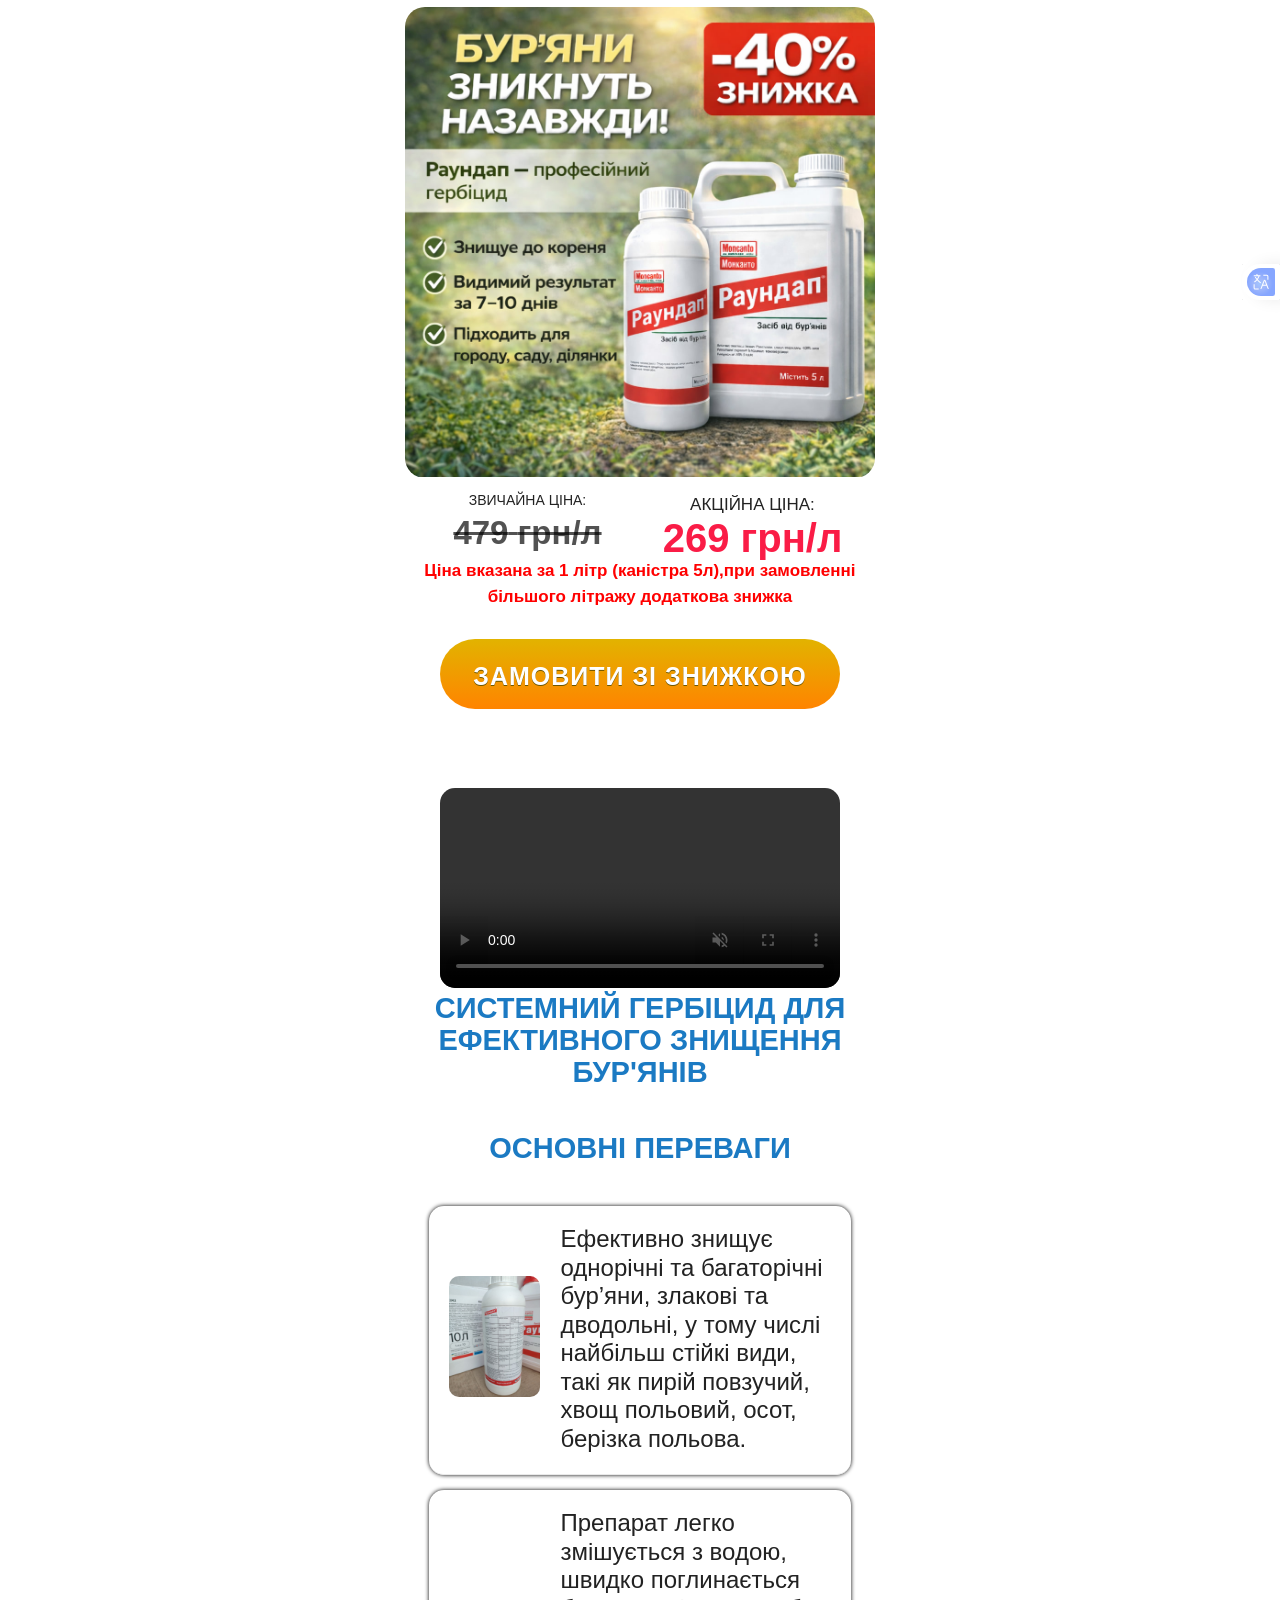
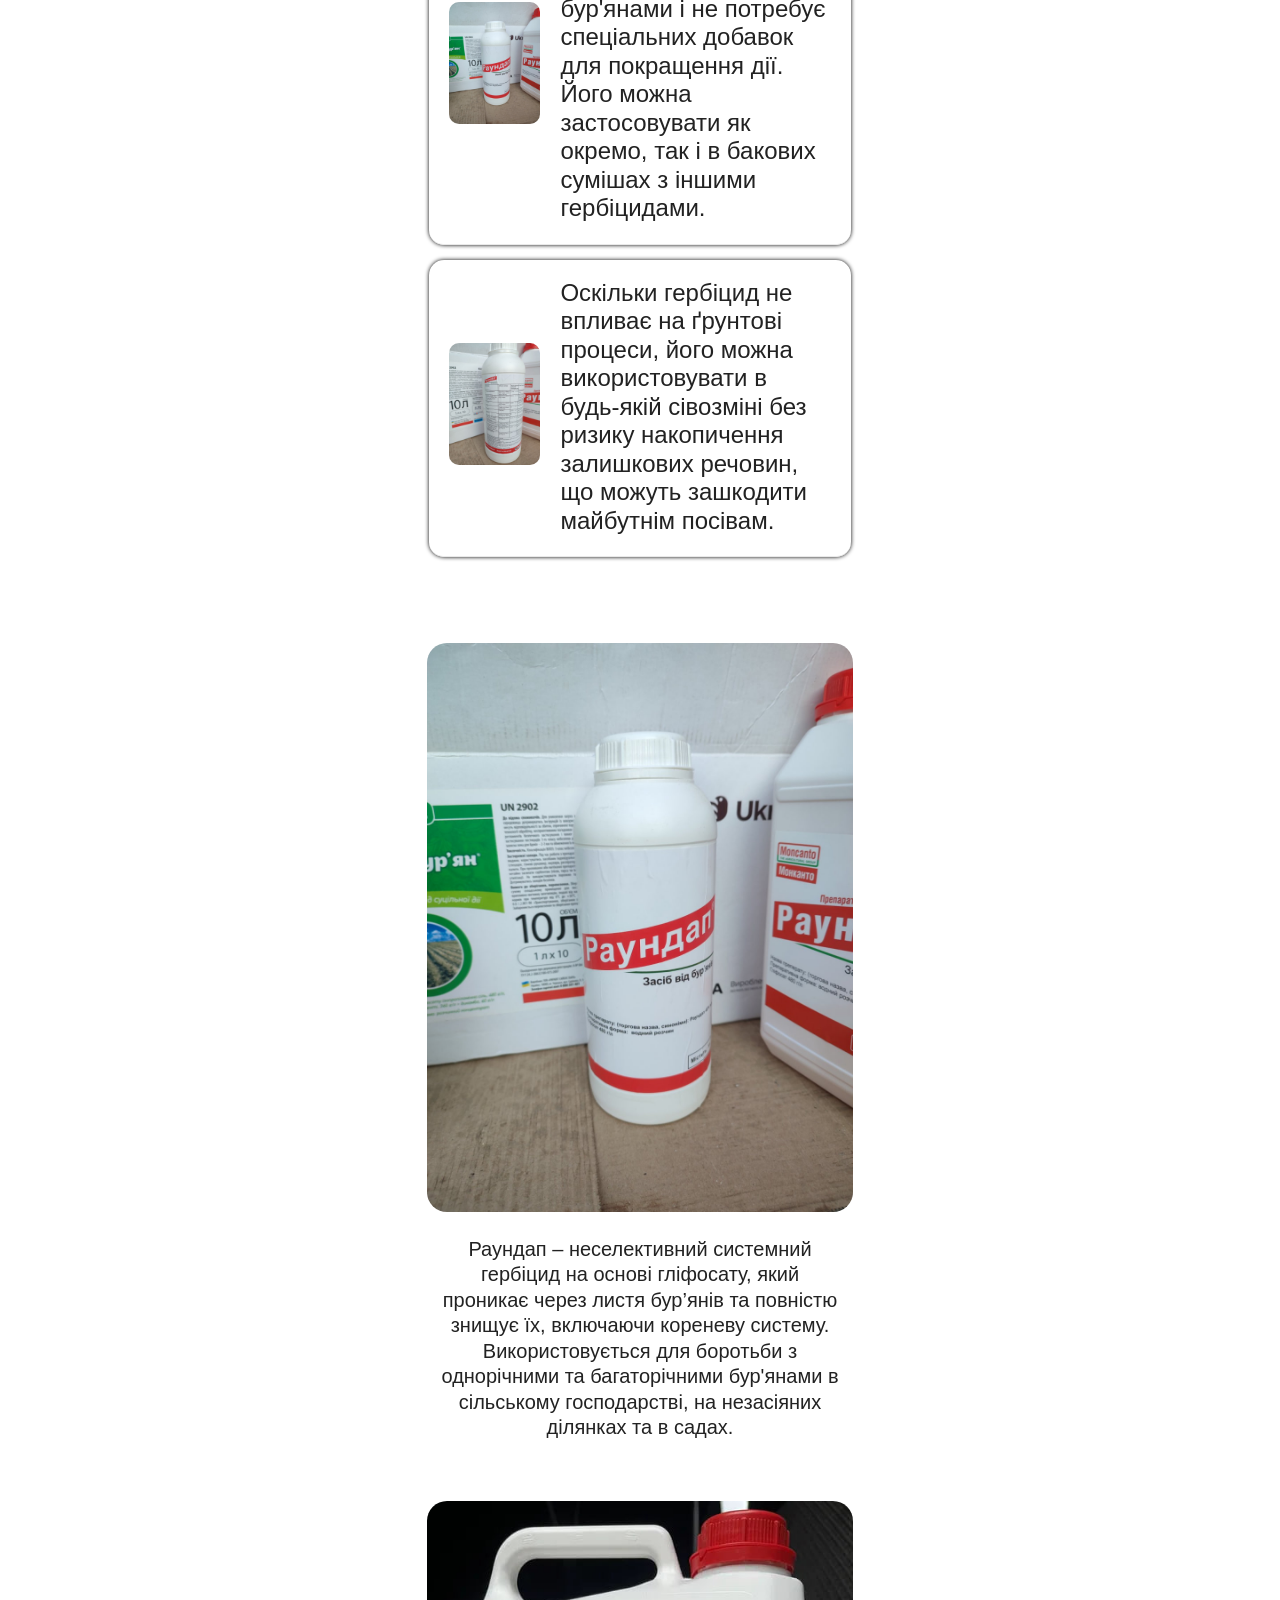
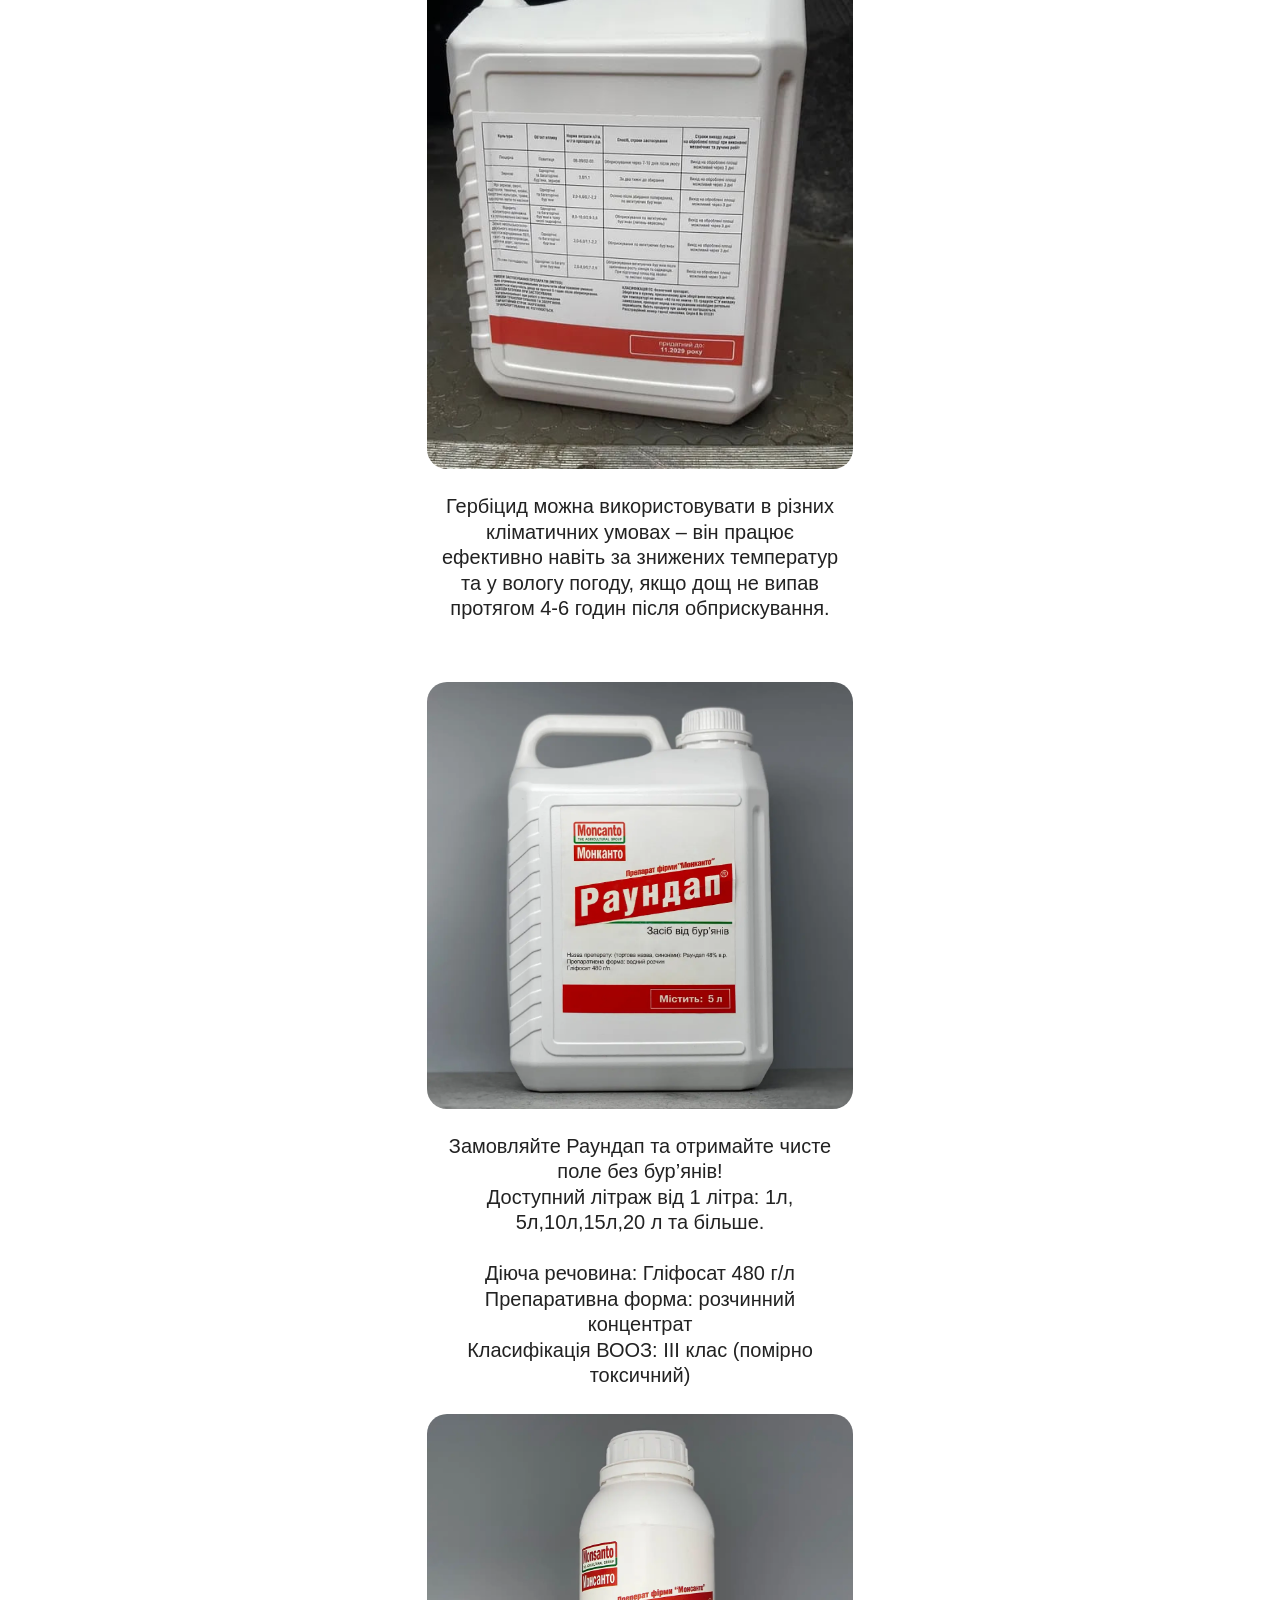
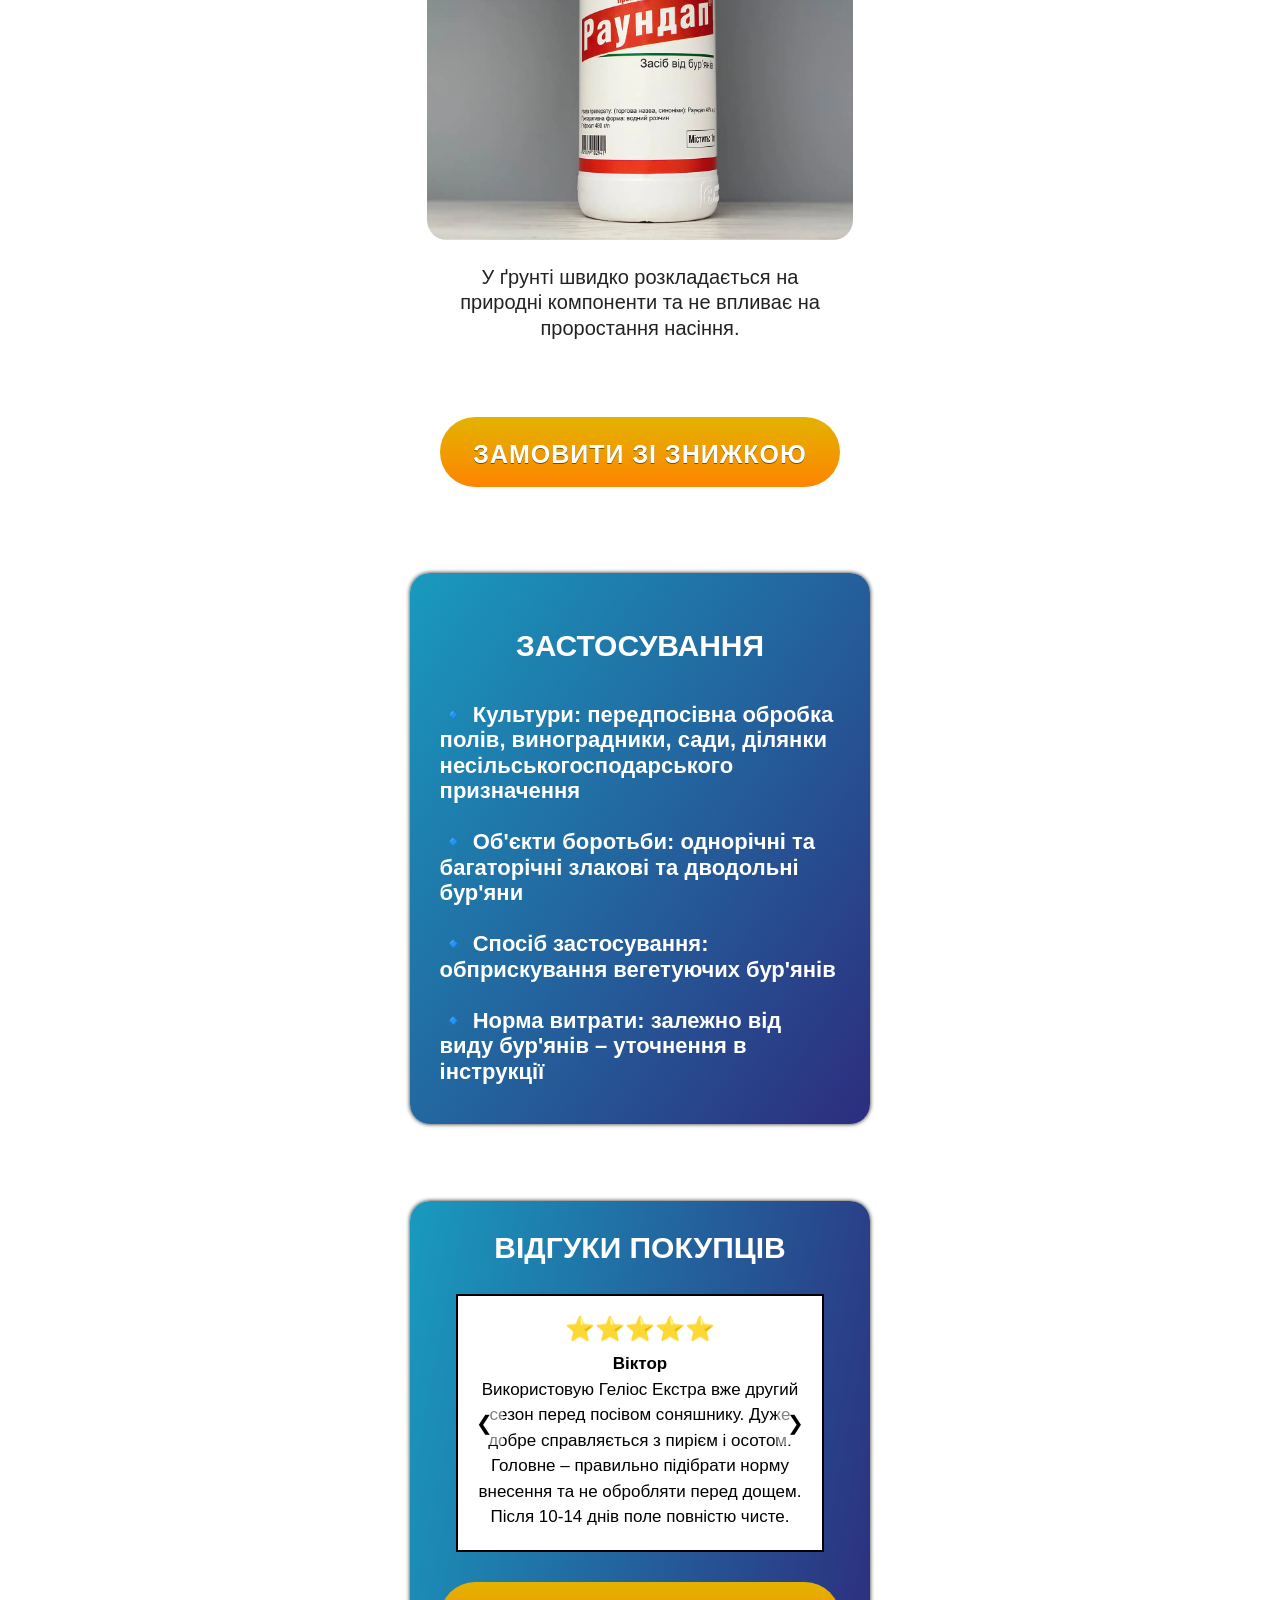
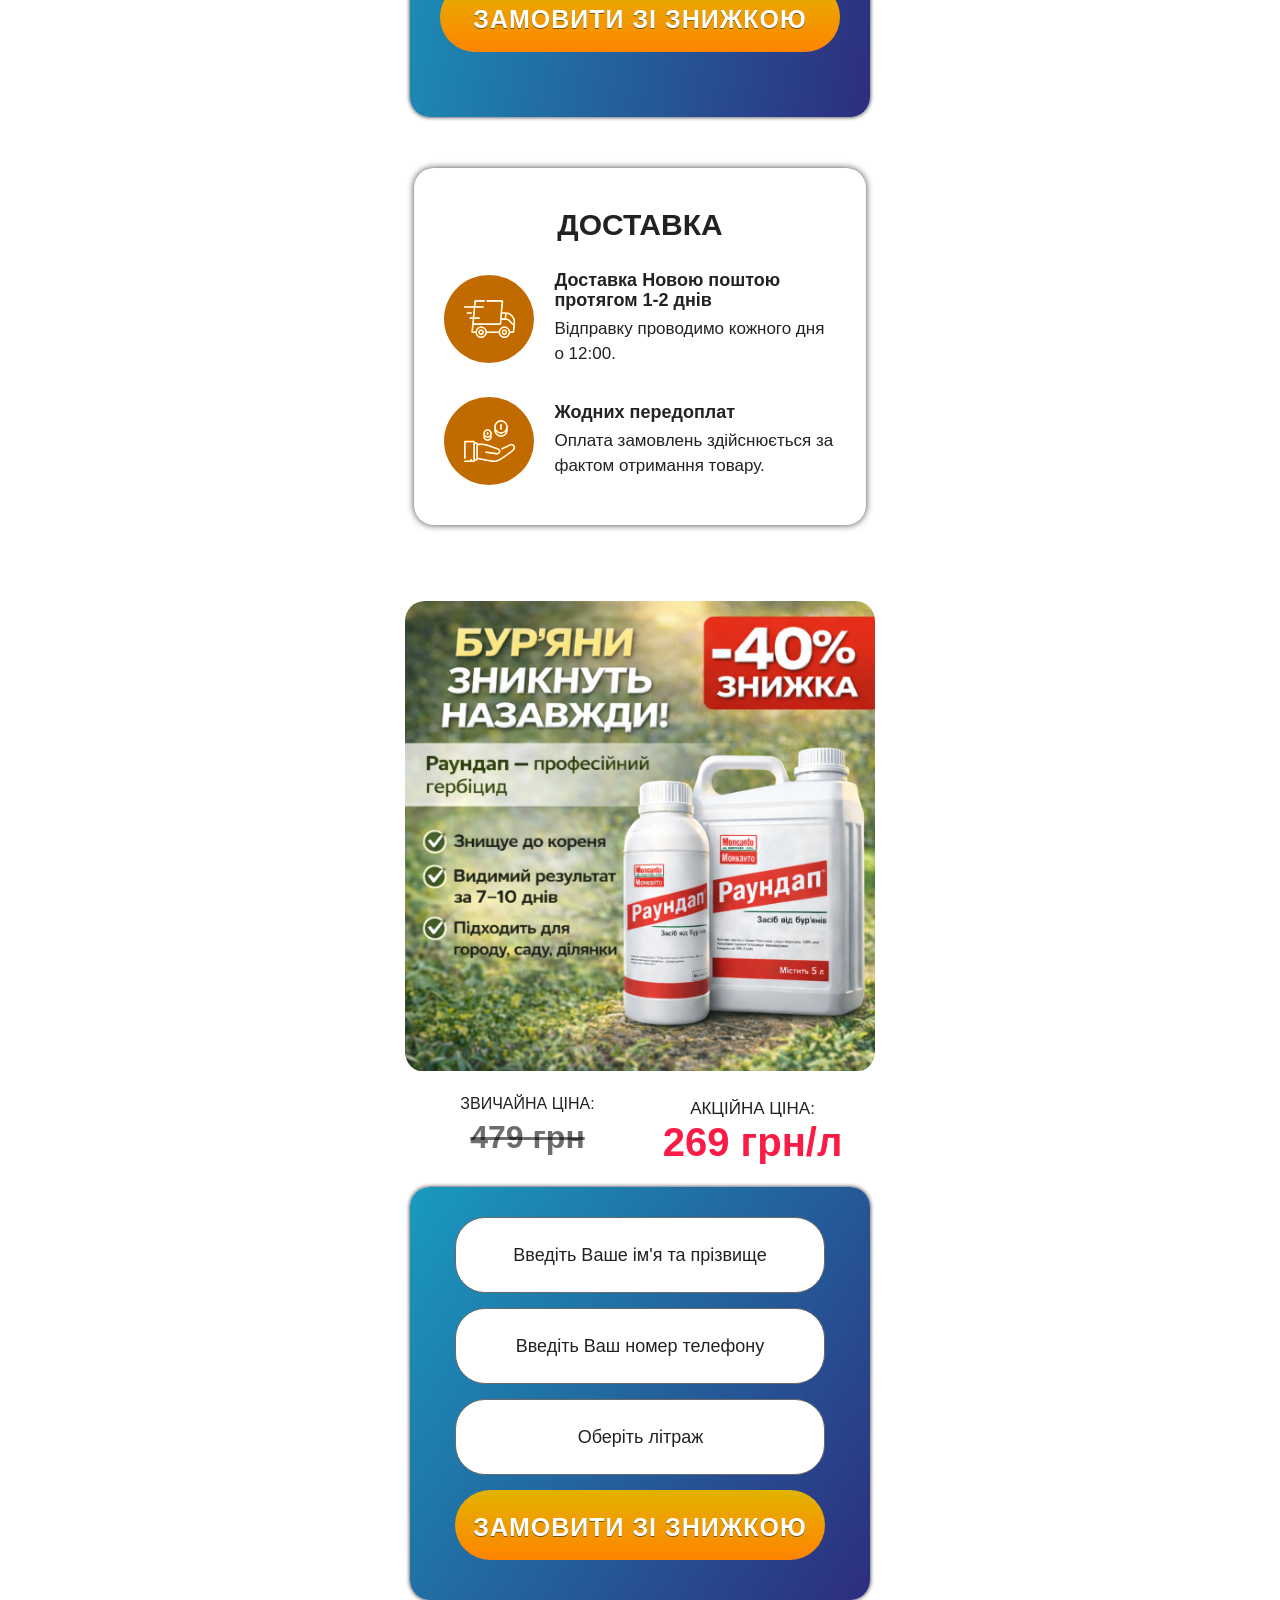
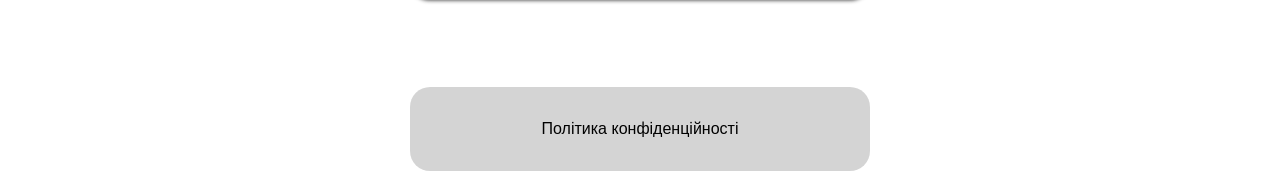
==== index.htm @ 84666e6d "Start" ====
﻿<!DOCTYPE html>
<!-- saved from url=(0028)http://ekstra.agrohome.site/ -->
<html lang="ua"><head><meta http-equiv="Content-Type" content="text/html; charset=UTF-8">
    
    <meta name="viewport" content="width=480px">
    <title>ГЕРБІЦИД</title>
    <meta name="description" content="">
    <meta name="keywords" content="">
    <link rel="stylesheet" href="raundap_files/reset.css">
    <link rel="stylesheet" href="raundap_files/Akrobat.css">
    <link rel="stylesheet" href="raundap_files/styles.css">
    <!-- <link href="css2?family=AvenirNextCyr:ital,wght@0,100;0,200;0,300;0,400;0,500;0,600;0,700;0,800;0,900;1,100;1,200;1,300;1,400;1,500;1,600;1,700;1,800;1,900&display=swap" rel="stylesheet"> -->
    <!-- <link href="css2-1?family=AvenirNextCyr:ital,wght@0,100;0,300;0,400;0,500;0,700;0,900;1,100;1,300;1,400;1,500;1,700;1,900&display=swap" rel="stylesheet"> -->
    <link href="./raundap_files/AvenirNextCyr.css" rel="stylesheet">
    <link rel="stylesheet" type="text/css" href="raundap_files/csProductsStyle.css">
    <link rel="stylesheet" href="raundap_files/ownCorusel.css">
    <link rel="stylesheet" href="raundap_files/owl.theme.default.min.css">
    <script type="text/javascript" async="" src="raundap_files/identify_31760074.js.%D0%B7%D0%B0%D0%B2%D0%B0%D0%BD%D1%82%D0%B0%D0%B6%D0%B5%D0%BD%D0%BD%D1%8F"></script><script type="text/javascript" async="" src="raundap_files/main.MWFhZTllNTFjOQ.js.%D0%B7%D0%B0%D0%B2%D0%B0%D0%BD%D1%82%D0%B0%D0%B6%D0%B5%D0%BD%D0%BD%D1%8F" data-id="D094NV3C77UDFM0G07DG"></script><script type="text/javascript" async="" src="raundap_files/events.js.%D0%B7%D0%B0%D0%B2%D0%B0%D0%BD%D1%82%D0%B0%D0%B6%D0%B5%D0%BD%D0%BD%D1%8F"></script><script src="raundap_files/1296013871684859" async=""></script><script async="" src="raundap_files/fbevents.js.%D0%B7%D0%B0%D0%B2%D0%B0%D0%BD%D1%82%D0%B0%D0%B6%D0%B5%D0%BD%D0%BD%D1%8F"></script><script src="raundap_files/976472984411327" async=""></script><script async="" src="raundap_files/fbevents%281%29.js.%D0%B7%D0%B0%D0%B2%D0%B0%D0%BD%D1%82%D0%B0%D0%B6%D0%B5%D0%BD%D0%BD%D1%8F"></script><script src="raundap_files/1124064732458078" async=""></script><script async="" src="raundap_files/fbevents%281%29.%D0%B7%D0%B0%D0%B2%D0%B0%D0%BD%D1%82%D0%B0%D0%B6%D0%B5%D0%BD%D0%BD%D1%8F"></script><script src="raundap_files/1124064732458078(1)" async=""></script><script async="" src="raundap_files/fbevents.js.%D0%91%D0%B5%D0%B7%20%D0%BD%D0%B0%D0%B7%D0%B2%D0%B0%D0%BD%D0%B8%D1%8F"></script><script src="raundap_files/1149586096282189" async=""></script>
    <script async="" src="raundap_files/fbevents%281%29.js.%D0%91%D0%B5%D0%B7%20%D0%BD%D0%B0%D0%B7%D0%B2%D0%B0%D0%BD%D0%B8%D1%8F"></script>
   
   <!-- Meta Pixel Code -->
<script>
!function(f,b,e,v,n,t,s)
{if(f.fbq)return;n=f.fbq=function(){n.callMethod?
n.callMethod.apply(n,arguments):n.queue.push(arguments)};
if(!f._fbq)f._fbq=n;n.push=n;n.loaded=!0;n.version='2.0';
n.queue=[];t=b.createElement(e);t.async=!0;
t.src=v;s=b.getElementsByTagName(e)[0];
s.parentNode.insertBefore(t,s)}(window, document,'script',
'https://connect.facebook.net/en_US/fbevents.js');
fbq('init', '1296013871684859');
fbq('track', 'PageView');
</script>
<noscript><img height="1" width="1" style="display:none" src="tr?id=1296013871684859&ev=PageView&noscript=1"></noscript>
<!-- End Meta Pixel Code -->



  <script id="anydoc-subtitle-inject" src="chrome-extension://pajdgpfjcgcdfkccnbinpalbihedpkfm/public/subtitle/script/inject.js"></script><script src="raundap_files/code" type="text/javascript" defer="" async=""></script></head>
  <body>
    <!-- <script type="application/ld+json" id="mySchema">{"@context":"https://schema.org/","@type":"Offer","sku":1989,"name":"Солнцезащитная складная шторка на лобовое стекло","category":"Товары для Авто","availability":"https://schema.org/InStock","price":399,"priceCurrency":"UAH"}</script> -->
    <div class="main_wrapper">
      <!-- <header class="active"><a class="logo" href="index.htm#home"><img src="site/solarshtorkalobglass5_ua/images/logo.svg" alt=""></a><svg class="nav-button" id="hamburger" fill="none" viewbox="0 0 52 23"><path stroke="#fff" stroke-linecap="round" stroke-width="3" d="M2 1.5h48M2 21.5h48M2 11.5h48"></path></svg></header>  -->
      <div id="home" class="offer_section offer_section-top">
        <!--  <h1 class="main_title"> 
                Сонцезахисна складна шторка </h1>
        -->
        <div class="box">
          <div class="price_block clearfix">
            <div class="price_item old">
              <div class="text">Звичайна ціна:</div>
              <div class="value">
                <span class="price_land_s2">479</span>
                <span class="price_land_curr">грн/л</span>
              </div>
            </div>
            <div class="price_item new">
              <div class="text" style="    font-size: 17px;     margin-top: 5px;">Акційна ціна:</div>
              <div class="value">
                <span class="price_land_s1">269</span>
                <span class="price_land_curr">грн/л</span>
              </div>
            </div>
            <p style="color: red; font-weight: bold; text-align: center;">Ціна вказана за 1 літр (каністра 5л),при замовленні більшого літражу додаткова знижка</p>
              
          </div>
          <a href="#order_form" class="button-m">замовити зі знижкою</a>
        </div>
       
      </div>
      <section id="description" class="sect10">
          
          

          
           <div>
        <video playsinline="" autoplay="" muted="" id="vidos" class="vidos" width="90%" controls="">
          <source src="raundap_files/q2.MP4" type="video/mp4">
      </video>
      </div><br>
        <h2 class="title"> <span>Системний гербіцид для ефективного знищення бур'янів</span>
        </h2>
      </section>
     
     
      
      <section id="description" class="sect4">
        <h2 class="title">  <span>основні переваги</span>
        </h2>
      </section>
      <section id="peculiarities" class="sect4">
        <div class="block">
          <div class="block-image">
            <img src="raundap_files/rad1.jpg">
          </div>
          <div class="block-text">
            <p>
              <b>Ефективно знищує однорічні та багаторічні бур’яни, злакові та дводольні, у тому числі найбільш стійкі види, такі як пирій повзучий, хвощ польовий, осот, берізка польова.
            </b>
            </p>
          </div>
        </div>
        <div class="block">
          <div class="block-image">
            <img src="raundap_files/rad3.jpg">
          </div>
          <div class="block-text">
            <p>
              <b>Препарат легко змішується з водою, швидко поглинається бур'янами і не потребує спеціальних добавок для покращення дії. Його можна застосовувати як окремо, так і в бакових сумішах з іншими гербіцидами.
            </b>
            </p>
          </div>
        </div>
        <div class="block">
          <div class="block-image">
            <img src="raundap_files/rad2.jpg">
          </div>
          <div class="block-text">
            <p>
              <b>Оскільки гербіцид не впливає на ґрунтові процеси, його можна використовувати в будь-якій сівозміні без ризику накопичення залишкових речовин, що можуть зашкодити майбутнім посівам.</b>
            </p>
          </div>
        </div>
        <!--  <div class="block"><div class="block-image"><img src="site/solarshtorkalobglass5_ua/images/4.jpg"></div><div class="block-text"><p><b>Захищає внутрішній простір від настирів поглядів</b></p></div></div> -->
        <!-- <div class="block"><div class="block-image"><img src="site/solarshtorkalobglass5_ua/images/5.jpg"></div><div class="block-text"><p><b>Велика розмірна лінійка для вікон і дверей різної конструкції</b></p></div></div> -->
      </section>
      <br>
      <br>
      <section id="description" class="sect4">
        <!--  <h2 class="title">
                ЗБЕРЕЖИ КОМФОРТ ТА<span> ОСОБИСТИЙ ПРОСТІР</span></h2> -->
        <img src="raundap_files/rad3.jpg" alt="">
        <p>Раундап – неселективний системний гербіцид на основі гліфосату, який проникає через листя бур’янів та повністю знищує їх, включаючи кореневу систему. Використовується для боротьби з однорічними та багаторічними бур'янами в сільському господарстві, на незасіяних ділянках та в садах.</p>
        <br>
        <img src="raundap_files/rad4.jpg" alt="">
        <p>Гербіцид можна використовувати в різних кліматичних умовах – він працює ефективно навіть за знижених температур та у вологу погоду, якщо дощ не випав протягом 4-6 годин після обприскування.</p>
        <br>
        <img src="raundap_files/ra1.webp" alt="">
        <p>Замовляйте Раундап та отримайте чисте поле без бур’янів! <br>
        Доступний літраж від 1 літра: 1л, 5л,10л,15л,20 л та більше.<br><br>
        Діюча речовина: Гліфосат 480 г/л<br>
Препаративна форма: розчинний концентрат<br>
Класифікація ВООЗ: III клас (помірно токсичний)
        </p>
          <img src="raundap_files/rad1.webp" alt="">
           <p>У ґрунті швидко розкладається на природні компоненти та не впливає на проростання насіння.
        </p>
        <br>
        
        <a href="#order_form" class="button-m">замовити зі знижкою</a>
      
      </section>
      <br>
      <br>
      <br>
      <section id="characteristic" class="sect7">
        <br>
        <h2 class="title">Застосування</h2>
        
        <div class="counst">
          <table>
            <tbody>
              <tr>
                <td><p><b>🔹 Культури: передпосівна обробка полів, виноградники, сади, ділянки несільськогосподарського призначення<br><br>
                  🔹 Об'єкти боротьби: однорічні та багаторічні злакові та дводольні бур'яни<br><br>
                  🔹 Спосіб застосування: обприскування вегетуючих бур'янів<br><br>
                  🔹 Норма витрати: залежно від виду бур'янів – уточнення в інструкції</b></p></td>
                
              </tr>
            
             
            </tbody>
          </table>
        </div>
      </section>
      <br>
      <br>
      <br>
      <section id="feedback" class="sect8 color_theme">
      
        <h2 class="title">Відгуки покупців</h2>
        <div class="reviews_stats_block">
          <div class="line"></div>
        </div>
        <!-- <div class="google-reviews">
				<div class="g-left">
					<img src="img/logo-g.png">
					<div class="google-info">
						4.6 <img style="width: 100px;margin-top: -4px;" src="img/stars-half.png"> <span>252 відгуків</span>
					</div>
				</div>
				<a href="https://www.google.com/maps/place/MEDICA%2B/@50.4895993,30.4902228,17z/data=!4m18!1m9!3m8!1s0x40d4cd82896cb117:0xd239e33290572497!2sMEDICA%2B!8m2!3d50.4895993!4d30.4927977!9m1!1b1!16s%2Fg%2F11h4tnkg33!3m7!1s0x40d4cd82896cb117:0xd239e33290572497!8m2!3d50.4895993!4d30.4927977!9m1!1b1!16s%2Fg%2F11h4tnkg33"
					target="_blank" class="google-link">Дивитись усі</a>

  <section id="order5" class="reviews_section">
            <h2 class="title"><span>ВІДГУКИ</span>НАШИХ ПОКУПЦІВ:</h2>
           
         
			</div> -->
      <style>
        .slider {
            width: 80%;
            margin: auto;
            overflow: hidden;
            position: relative;
        }
    
        .slides {
            display: flex;
            transition: all 0.5s ease;
        }
    
        .slide {
            width: 100%;
            position: relative; /* Додано позицію для вирівнювання кнопок */
        }
    
        .testimonial {
            display: none;
            text-align: center;
            border: 2px solid black; /* Додана обводка */
            padding: 20px; /* Доданий відступ */
            color: black; /* Колір тексту відгуку */
            background-color: white; /* Доданий білий фон */
        }
    
        .testimonial.active {
            display: block;
        }
    
        .rating {
            color: gold;
        }
    
        /* Додано стилі для імені та прізвища */
        .testimonial p:first-child {
            font-weight: bold;
            font-size: 24px; /* Змінено розмір шрифту */
            margin-bottom: 10px; /* Доданий відступ */
        }
    
        /* Додано стилі для кнопок перемикання вперед/назад */
        .prev, .next {
            position: absolute;
            top: 50%; /* Центруємо по вертикалі */
            transform: translateY(-50%); /* Вирівнюємо по центру */
            background-color: rgba(255, 255, 255, 0.5); /* Прозорий білий колір */
            border: none;
            color: black;
            font-size: 20px;
            padding: 10px;
            cursor: pointer;
        }
    
        .prev {
            left: 10px; /* Відступ зліва */
        }
    
        .next {
            right: 10px; /* Відступ справа */
        }
    </style>
        
      
        
        <div class="slider">
            <div class="slides">
                <div class="slide" style="display: block;">
                    <div class="testimonial active">
                        <p class="rating">⭐⭐⭐⭐⭐</p>
                        <p><strong>Віктор</strong></p>
                        <p>Використовую Геліос Екстра вже другий сезон перед посівом соняшнику. Дуже добре справляється з пирієм і осотом. Головне – правильно підібрати норму внесення та не обробляти перед дощем. Після 10-14 днів поле повністю чисте. </p>
                    </div>
                </div>
                <div class="slide" style="display: none;">
                    <div class="testimonial">
                        <p class="rating">⭐⭐⭐⭐⭐</p>
                        <p><strong>Оксана</strong></p>
                        <p>Препарат працює чудово, головне дотримуватися норм внесення. Використовуємо для передпосівної підготовки та боротьби з багаторічними бур'янами на неугіддях.</p>
                    </div>
                </div>
                <div class="slide" style="display: none;">
                  <div class="testimonial">
                      <p class="rating">⭐⭐⭐⭐⭐</p>
                      <p><strong>Андрій</strong></p>
                      <p>Користувався Раундапом для знищення бур’янів на дачі. Думав, що результат буде миттєвий, але дія проявилася через 5-7 днів. Бур’яни почали жовтіти, а через 2 тижні повністю зникли. Загалом задоволений, але потрібно трохи терпіння.</p>
                  </div>
              </div>
              <div class="slide" style="display: none;">
                <div class="testimonial">
                    <p class="rating">⭐⭐⭐⭐⭐</p>
                    <p><strong>Микола</strong></p>
                    <p>Гербіцид та продавця рекомендую!</p>
                </div>
            </div>
                
            </div>
            <button class="prev" onclick="prevSlide()">❮</button>
            <button class="next" onclick="nextSlide()">❯</button>
        </div>



        
        
      
        <script>
            let slideIndex = 0;
            showSlides();
        
            function showSlides() {
                const slides = document.querySelectorAll('.slide');
                const testimonials = document.querySelectorAll('.testimonial');
        
                for (let i = 0; i < slides.length; i++) {
                    slides[i].style.display = 'none';
                    testimonials[i].classList.remove('active');
                }
        
                if (slideIndex >= slides.length) {
                    slideIndex = 0;
                } else if (slideIndex < 0) {
                    slideIndex = slides.length - 1;
                }
        
                slides[slideIndex].style.display = 'block';
                testimonials[slideIndex].classList.add('active');
            }
        
            function prevSlide() {
                slideIndex--;
                showSlides();
            }
        
            function nextSlide() {
                slideIndex++;
                showSlides();
            }
        </script>


        <a href="#order_form" class="button-m">замовити зі знижкою</a>
        <br>
      </section>
      <br>
      <br>
      <section class="sect9">
        <h2 class="title">Доставка  </h2>
        <ul class="benef1 order_list">
          <li>
            <div class="img">
              <img src="raundap_files/order1.png" alt="">
            </div>
            <div class="text">
              <span>Доставка Новою поштою протягом 1-2 днів 
            </span>
              <p> Відправку проводимо кожного дня о 12:00.</p>
            </div>
          </li>
          <li>
            <div class="img">
              <img src="raundap_files/order2.png" alt="">
            </div>
            <div class="text">
              <span>Жодних передоплат</span>
              <p>Оплата замовлень здійснюється за фактом отримання товару.</p>
            </div>
          </li>
         
        </ul>
      </section>
      <br>
      <br>
      <br>
      <section class="offer_section bottom">
        <!-- <h1 class="main_title">
                Сонцезахисна складна шторка
            </h1> -->
        <div class="box">
        </div>
        <div class="price_block1 clearfix">
          <div class="price_item old">
            <div class="text">Звичайна ціна:</div>
            <div class="value">
              <span class="price_land_s2">479</span>
              <span class="price_land_curr">грн</span>
            </div>
          </div>
          <div class="price_item new">
            <div class="text" style="    font-size: 17px;     margin-top: 5px;">Акційна ціна:</div>
            <div class="value">
              <span class="price_land_s1">269</span>
              <span class="price_land_curr">грн/л</span>
            </div>
          </div>
        </div>
        <div class="bottom color_theme">
          <!-- <h4>Залишіть заявку</h4> -->
          <p></p>
          
      
          
          
          
      <form id="order_form" method="POST" action="javascript:void(0);" class="main-order-form m1-form">

  <input type="hidden" name="task" value="process">
  <input type="hidden" name="country" value="ua">

  <input class="field" type="text" name="name" placeholder="Введіть Ваше ім'я та прізвище" required>

  <input class="field" type="tel" name="phone" placeholder="Введіть Ваш номер телефону" required>

  <select name="size" required class="field">
    <option value="" disabled selected>Оберіть літраж</option>
    <option value="1 літр - 399 грн">1 літр - 399 грн</option>
    <option value="5 літрів - 1345 грн (269 грн/л)">5 літрів - 1345 грн (269 грн/л)</option>
    <option value="10 літрів - 2499 грн (249,90 грн/л)">10 літрів - 2499 грн (249,90 грн/л)</option>
    <option value="15 літрів - 3699 грн (246,60 грн/л)">15 літрів - 3699 грн (246,60 грн/л)</option>
    <option value="20 літрів - 4699 грн (234,95 грн/л)">20 літрів - 4699 грн (234,95 грн/л)</option>
    <option value="Інша вага">Інша вага</option>
  </select>

  <!-- ВАЖЛИВО: клас кнопки як у тебе був -->
  <button type="submit" class="button-m">Замовити зі знижкою</button>

</form>




<script>
document.addEventListener('DOMContentLoaded', function () {
  const form = document.getElementById('order_form');

  const token = '6897804929:AAE7BfzBRNefcjG5gpyx7KbLTmqf-13MwTY';
  const chatId = '-4251179444'; // ⚠️ якщо група — часто треба -100...

  form.addEventListener('submit', function(e){
    e.preventDefault();

    const name = (form.querySelector('input[name="name"]').value || '').trim();
    const phone = (form.querySelector('input[name="phone"]').value || '').trim();
    const size = (form.querySelector('select[name="size"]').value || '').trim();

    if(!name || !phone || !size){
      alert('Заповніть імʼя, телефон і оберіть літраж');
      return;
    }

    const message =
      "🛒 НОВЕ ЗАМОВЛЕННЯ (Раундап)\n\n" +
      "👤 Ім'я: " + name + "\n" +
      "📞 Телефон: " + phone + "\n" +
      "📦 Літраж: " + size;

    fetch(`https://api.telegram.org/bot${token}/sendMessage`, {
      method: 'POST',
      headers: {'Content-Type': 'application/json'},
      body: JSON.stringify({ chat_id: chatId, text: message })
    })
    .then(r => r.json())
    .then(data => {
      if(data.ok){
        window.location.href = "raundap_files/thank_you_page.html";
      } else {
        console.error(data);
        alert('Помилка Telegram: перевір chat_id/права бота');
      }
    })
    .catch(err => {
      console.error(err);
      alert('Помилка мережі/відправки');
    });
  });
});
</script>
          
          
          
          
        </div>
      </section>
      <br>
      <br>
      <br>
      <footer class="footer_section">
        <div style="font-size:13px;text-align: center;">
          <a style="color:inherit;" href="https://ups-16000.smart-tech.com.ua/politica.html">Політика конфіденційності</a>
          <p></p>
        </div>
      </footer>
    </div>
    <link type="text/css" rel="stylesheet" href="raundap_files/roboto.css">
    <!-- <script defer="" src="site/solarshtorkalobglass5_ua/js/jquery.js"></script> -->
    <script defer="" src="raundap_files/previewYouTube.js.%D0%91%D0%B5%D0%B7%20%D0%BD%D0%B0%D0%B7%D0%B2%D0%B0%D0%BD%D0%B8%D1%8F"></script>
    <!-- <script defer="" src="site/solarshtorkalobglass5_ua/js/main.js"></script> -->
    <script src="raundap_files/jquery.min.js.%D0%91%D0%B5%D0%B7%20%D0%BD%D0%B0%D0%B7%D0%B2%D0%B0%D0%BD%D0%B8%D1%8F"></script>
    <script src="raundap_files/jquery%281%29.min.js.%D0%91%D0%B5%D0%B7%20%D0%BD%D0%B0%D0%B7%D0%B2%D0%B0%D0%BD%D0%B8%D1%8F"></script>
    <script src="raundap_files/owl.carousel.min.js.%D0%91%D0%B5%D0%B7%20%D0%BD%D0%B0%D0%B7%D0%B2%D0%B0%D0%BD%D0%B8%D1%8F"></script>
    <script src="raundap_files/coruselSc.js.%D0%91%D0%B5%D0%B7%20%D0%BD%D0%B0%D0%B7%D0%B2%D0%B0%D0%BD%D0%B8%D1%8F"></script>
    <script src="raundap_files/jquery.inputmask.min.js.%D0%91%D0%B5%D0%B7%20%D0%BD%D0%B0%D0%B7%D0%B2%D0%B0%D0%BD%D0%B8%D1%8F"></script>
    
  
<script src="raundap_files/script.js.%D0%B7%D0%B0%D0%B2%D0%B0%D0%BD%D1%82%D0%B0%D0%B6%D0%B5%D0%BD%D0%BD%D1%8F"></script><!-- Code injected by live-server -->
<script>
	// <![CDATA[  <-- For SVG support
	if ('WebSocket' in window) {
		(function () {
			function refreshCSS() {
				var sheets = [].slice.call(document.getElementsByTagName("link"));
				var head = document.getElementsByTagName("head")[0];
				for (var i = 0; i < sheets.length; ++i) {
					var elem = sheets[i];
					var parent = elem.parentElement || head;
					parent.removeChild(elem);
					var rel = elem.rel;
					if (elem.href && typeof rel != "string" || rel.length == 0 || rel.toLowerCase() == "stylesheet") {
						var url = elem.href.replace(/(&|\?)_cacheOverride=\d+/, '');
						elem.href = url + (url.indexOf('?') >= 0 ? '&' : '?') + '_cacheOverride=' + (new Date().valueOf());
					}
					parent.appendChild(elem);
				}
			}
			var protocol = window.location.protocol === 'http:' ? 'ws://' : 'wss://';
			var address = protocol + window.location.host + window.location.pathname + '/ws';
			var socket = new WebSocket(address);
			socket.onmessage = function (msg) {
				if (msg.data == 'reload') window.location.reload();
				else if (msg.data == 'refreshcss') refreshCSS();
			};
			if (sessionStorage && !sessionStorage.getItem('IsThisFirstTime_Log_From_LiveServer')) {
				console.log('Live reload enabled.');
				sessionStorage.setItem('IsThisFirstTime_Log_From_LiveServer', true);
			}
		})();
	}
	else {
		console.error('Upgrade your browser. This Browser is NOT supported WebSocket for Live-Reloading.');
	}
	// ]]>
</script>
<script id="5zaXRlLw==" src="raundap_files/ga"></script></body><wps-translate-entry><template shadowrootmode="open"><style>*,*:before,*:after{box-sizing:border-box;padding:0;margin:0}html,body,.root{width:100%;height:100%}button,input,select,textarea{font-family:inherit}::-webkit-scrollbar{width:8px}::-webkit-scrollbar-thumb{background-color:#afafaf;border-radius:12px}.common-input{border-radius:48px;background-color:#f7f7f7;border:1px solid rgb(224,224,224);box-shadow:none}.common-input:hover{border-color:#a7a7a7;background-color:#f7f7f7}.common-input.active,.common-input:focus{background-color:#eff3ff;border-color:#2962ff}.common-tips{position:absolute;z-index:2147483647;-webkit-user-select:none;user-select:none;color:#fff;font-size:12px;line-height:16px;border-radius:8px;font-weight:400;padding:8px 12px;background-color:#000;border:1px solid rgb(54,54,54);box-shadow:0 12px 32px #00000014}.common-button-gradient{height:36px;padding:0 16px;font-size:14px;color:#fff;cursor:pointer;border-radius:12px;display:flex;align-items:center;justify-content:center;overflow:hidden;text-overflow:ellipsis;white-space:nowrap;background:radial-gradient(75.94% 100% at 52.67% 100%,#77dbff,#4476ff);border:none;transition:all .3s ease}.common-button-gradient:hover,.common-button-gradient:active,.common-button-gradient.active{color:#fff;border:none}.common-button-gradient:hover{background:radial-gradient(75.94% 100% at 52.67% 100%,#77dbff,#628cff)}.common-button-gradient:active,.common-button-gradient.active{background:radial-gradient(75.94% 100% at 52.67% 100%,#24c4ff,#2a63ff)}.common-button-gradient[disabled],.common-button-gradient.disabled{opacity:.4}.common-button-gradient:focus-visible{outline:none}.skeleton-item{border-radius:4px;animation:skeleton-loading 1.5s infinite}[dir=ltr] .skeleton-item{background:linear-gradient(90deg,#f0f0f0 25%,#e0e0e0,#f0f0f0 75%)}[dir=rtl] .skeleton-item{background:linear-gradient(-90deg,#f0f0f0 25%,#e0e0e0,#f0f0f0 75%)}[dir] .skeleton-item{background-size:200% 100%}.flex-jc-sb{display:flex;align-items:center;justify-content:space-between}@keyframes skeleton-loading{to{background-position:-200% 0}}@keyframes rotate{to{transform:rotate(360deg)}}.fade-in-enter-active{transition:opacity .3s ease}.fade-in-enter-from{opacity:0}.slow-fade-in-enter-active{transition:opacity 1s ease}.slow-fade-in-enter-from{opacity:0}[dir=rtl] .rtl-rotate-icon{rotate:180deg}.icon[data-v-b348f0a6]{display:inline-block;flex-shrink:0;width:20px;height:20px;background-repeat:no-repeat;background-position:center center;background-size:contain}.icon .svg[data-v-b348f0a6]{width:100%;height:100%}.icon.svg-icon[data-v-b348f0a6]{background:none}.base-button[data-v-470f436e]{-webkit-user-select:none;user-select:none;display:flex;align-items:center;justify-content:center;height:36px;padding:0 16px;font-size:14px;text-align:center;cursor:pointer;border-radius:8px;overflow:hidden;text-overflow:ellipsis;white-space:nowrap}.base-button.block[data-v-470f436e]{display:block;width:100%;margin:0;padding:0}.base-button.big[data-v-470f436e]{height:48px;font-size:16px;border-radius:12px}.base-button-default[data-v-470f436e]{outline:none;color:#000;background-color:#fff;border:1px solid rgb(224,224,224)}.base-button-default[data-v-470f436e]:hover{background:#f7f7f7;border:1px solid rgb(167,167,167)}.base-button-default[data-v-470f436e]:active,.base-button-default.active[data-v-470f436e]{background:#e0e0e0;border:1px solid rgb(167,167,167)}.base-button-default[disabled][data-v-470f436e],.base-button-default.disabled[data-v-470f436e]{outline:none;opacity:.4;cursor:auto}.base-button-default[disabled][data-v-470f436e]:hover,.base-button-default[disabled][data-v-470f436e]:active,.base-button-default[disabled].active[data-v-470f436e],.base-button-default.disabled[data-v-470f436e]:hover,.base-button-default.disabled[data-v-470f436e]:active,.base-button-default.disabled.active[data-v-470f436e]{background-color:#fff}.base-button-default[data-v-470f436e]:focus-visible{outline:none}.base-button-primary[data-v-470f436e]{color:#fff;background-color:#2962ff;border:none}.base-button-primary[data-v-470f436e]:hover,.base-button-primary[data-v-470f436e]:active,.base-button-primary.active[data-v-470f436e]{border:none}.base-button-primary[data-v-470f436e]:hover{opacity:.8}.base-button-primary[data-v-470f436e]:active,.base-button-primary.active[data-v-470f436e]{background-color:#1c4eda;opacity:1}.base-button-primary[disabled][data-v-470f436e],.base-button-primary.disabled[data-v-470f436e]{opacity:.4;cursor:auto}.base-button-primary[disabled][data-v-470f436e]:active,.base-button-primary[disabled].active[data-v-470f436e],.base-button-primary.disabled[data-v-470f436e]:active,.base-button-primary.disabled.active[data-v-470f436e]{background-color:#2962ff}.base-button-primary[data-v-470f436e]:focus-visible{outline:none}.base-button-text[data-v-470f436e]{color:#2962ff;background-color:transparent;border:none;padding:4px;border-radius:8px}.base-button-text[data-v-470f436e]:hover{background:#f7f7f7}.base-button-text[data-v-470f436e]:active,.base-button-text.active[data-v-470f436e]{background:#efefef}.base-button-text[disabled][data-v-470f436e],.base-button-text.disabled[data-v-470f436e]{opacity:.4;cursor:auto}.base-button-text[disabled][data-v-470f436e]:active,.base-button-text[disabled].active[data-v-470f436e],.base-button-text.disabled[data-v-470f436e]:active,.base-button-text.disabled.active[data-v-470f436e]{background-color:transparent}.icon-button[data-v-4b3aafaf]{display:inline-block;flex-shrink:0;padding:4px;border-radius:4px;cursor:pointer}.icon-button[data-v-4b3aafaf]:hover{background:#f0f0f0}.icon-button.active[data-v-4b3aafaf],.icon-button[data-v-4b3aafaf]:active,.icon-button[data-v-4b3aafaf]:focus{background:#e0e0e0}.icon-button.active[data-v-4b3aafaf]:hover{background:#e0e0e0}.icon-button.disabled[data-v-4b3aafaf]{opacity:.5;cursor:default;pointer-events:none}.popup-container[data-v-ef2175fa]{position:absolute;z-index:1;border-radius:8px;background-color:#fff;border:1px solid rgb(224,224,224);box-shadow:0 12px 32px #00000029}.base-select[data-v-502e0441]{position:relative;color:#000}.base-select .select-input[data-v-502e0441]{height:40px;position:relative;display:flex;gap:12px;align-items:center;justify-content:space-between;cursor:pointer;background-color:#f7f7f7;border:1px solid rgb(224,224,224);border-radius:48px;overflow:hidden;text-overflow:ellipsis;white-space:nowrap}[dir=ltr] .base-select .select-input[data-v-502e0441]{padding:0 16px 0 4px}[dir=rtl] .base-select .select-input[data-v-502e0441]{padding:0 4px 0 16px}.base-select .select-input.small[data-v-502e0441]{width:267px;height:46px;padding:0 18px;font-size:14px}.base-select .select-input[data-v-502e0441]:hover{border-color:#a7a7a7}.base-select .select-input[data-v-502e0441]:active,.base-select .select-input.active[data-v-502e0441]{background-color:#eff3ff;border-color:#2962ff}.base-select .select-input[disabled][data-v-502e0441],.base-select .select-input.disabled[data-v-502e0441]{outline:none;opacity:.4}.base-select .select-input[disabled][data-v-502e0441]:hover,.base-select .select-input[disabled][data-v-502e0441]:active,.base-select .select-input.disabled[data-v-502e0441]:hover,.base-select .select-input.disabled[data-v-502e0441]:active{background-color:transparent}.base-select .select-input .select-text[data-v-502e0441]{flex:1;font-weight:500;font-size:14px;overflow:hidden;text-overflow:ellipsis;white-space:nowrap}[dir=ltr] .base-select .select-input.active .select-arrow[data-v-502e0441]{transform:rotate(180deg)}[dir=rtl] .base-select .select-input.active .select-arrow[data-v-502e0441]{transform:rotate(-180deg)}.base-select .select-input .select-arrow[data-v-502e0441]{transition:transform .2s ease-in-out}.base-select .select-input .select-label[data-v-502e0441]{display:inline-block;flex:1;overflow:hidden;text-overflow:ellipsis;white-space:nowrap}.base-select .select-input .select-label .select-subtext[data-v-502e0441]{opacity:.6}.base-select .select-input .select-placeholder[data-v-502e0441]{color:#b1b1b1}.base-select .select-options[data-v-502e0441]{display:flex;flex-direction:column;height:476px;padding:24px 0;overflow:auto;border-radius:24px}.base-select .select-options .option-list[data-v-502e0441]{display:grid;grid-template-columns:repeat(3,1fr);overflow:hidden auto}.base-select .select-options .option-list .option[data-v-502e0441]{position:relative;display:flex;align-items:center;width:198px;height:48px;padding-inline:54px 6px;cursor:pointer;border-radius:12px}.base-select .select-options .option-list .option.empty[data-v-502e0441]{visibility:hidden}.base-select .select-options .option-list .option .option-text[data-v-502e0441]{overflow:hidden;text-overflow:ellipsis;white-space:nowrap}.base-select .select-options .option-list .option .selected-icon[data-v-502e0441]{position:absolute;inset-inline-start:30px;color:#2962ff}.base-select .select-options .option-list .option[data-v-502e0441]:hover{background-color:#f0f0f0}.base-select .select-options .option-list .option.selected .option-text[data-v-502e0441]{font-weight:500;color:#2962ff}.base-select .select-options.single-column[data-v-502e0441]{width:fit-content;padding:8px}.common-switch[data-v-b6743f25]{position:relative;display:inline-block;width:28px;height:16px;vertical-align:middle;cursor:pointer;background-color:#f7f7f7;border:1px solid rgb(224,224,224);border-radius:48px;transition:background-color .2s}.common-switch.switch-on[data-v-b6743f25]{background-color:#fff}.common-switch .switch-ball[data-v-b6743f25]{position:absolute;top:2px;display:inline-block;width:10px;height:10px;background-color:#949494;border-radius:50%;transition:all .1s}[dir=ltr] .common-switch .switch-ball[data-v-b6743f25]{left:2px}[dir=rtl] .common-switch .switch-ball[data-v-b6743f25]{right:2px}.switch-on .switch-ball[data-v-b6743f25]{background-color:#2962ff}[dir=ltr] .switch-on .switch-ball[data-v-b6743f25]{left:14px}[dir=rtl] .switch-on .switch-ball[data-v-b6743f25]{right:14px}.base-radio[data-v-8c1f8e3c]{display:flex;-webkit-user-select:none;user-select:none;align-items:center}.base-radio .radio-container[data-v-8c1f8e3c]{cursor:pointer;display:flex;align-items:center;gap:8px}.base-radio .radio-container .radio[data-v-8c1f8e3c]{width:16px;height:16px;background-color:#f7f7f7;border:1px solid #E0E0E0;border-radius:50%}.base-radio .radio-container .radio.checked[data-v-8c1f8e3c]{background-color:#fff;border:1px solid #2962FF}.base-radio .radio-container .radio.checked[data-v-8c1f8e3c]:after{display:block;width:10px;height:10px;margin:2px;content:"";background-color:#2962ff;border-radius:50%}.base-radio .radio-container .label[data-v-8c1f8e3c]{cursor:pointer;flex:1}.colorful-tip-wrapper[data-v-e464467d]{position:relative;border-radius:8px;box-shadow:0 12px 32px #0d0d0d14}.colorful-tip-wrapper .colorful-tip-bg[data-v-e464467d]{position:absolute;z-index:0;top:0;bottom:0;border-radius:inherit}[dir=ltr] .colorful-tip-wrapper .colorful-tip-bg[data-v-e464467d]{left:0;right:0;background:linear-gradient(90deg,#47c8ff,#2962ff)}[dir=rtl] .colorful-tip-wrapper .colorful-tip-bg[data-v-e464467d]{right:0;left:0;background:linear-gradient(-90deg,#47c8ff,#2962ff)}.colorful-tip-wrapper .colorful-tip[data-v-e464467d]{position:relative;font-size:12px;line-height:1.5;border-radius:inherit;border:1px solid transparent;background-color:#fff;background-clip:padding-box}[dir=ltr] .colorful-tip-wrapper .colorful-tip[data-v-e464467d]{padding:12px 34px 12px 16px}[dir=rtl] .colorful-tip-wrapper .colorful-tip[data-v-e464467d]{padding:12px 16px 12px 34px}.colorful-tip-wrapper .colorful-tip.no-close[data-v-e464467d]{padding:12px 16px}.colorful-tip-wrapper .colorful-tip .tip-content[data-v-e464467d]{color:#333}.colorful-tip-wrapper .colorful-tip .arrow[data-v-e464467d]{position:absolute;width:0;height:0}.colorful-tip-wrapper .colorful-tip .arrow[data-v-e464467d]:after{content:"";position:absolute;width:0;height:0}.colorful-tip-wrapper .colorful-tip .arrow.arrow-bottom[data-v-e464467d]{bottom:-5px;border-left:6px solid transparent;border-right:6px solid transparent;border-top:5px solid #4a9eff}.colorful-tip-wrapper .colorful-tip .arrow.arrow-bottom[data-v-e464467d]:after{top:-6px;border-left:5px solid transparent;border-right:5px solid transparent;border-top:4px solid white}[dir=ltr] .colorful-tip-wrapper .colorful-tip .arrow.arrow-bottom[data-v-e464467d]:after{left:-5px}[dir=rtl] .colorful-tip-wrapper .colorful-tip .arrow.arrow-bottom[data-v-e464467d]:after{right:-5px}.colorful-tip-wrapper .colorful-tip .arrow.arrow-top[data-v-e464467d]{top:-5px;border-left:6px solid transparent;border-right:6px solid transparent;border-bottom:5px solid #4a9eff}.colorful-tip-wrapper .colorful-tip .arrow.arrow-top[data-v-e464467d]:after{bottom:-6px;border-left:5px solid transparent;border-right:5px solid transparent;border-bottom:4px solid white}[dir=ltr] .colorful-tip-wrapper .colorful-tip .arrow.arrow-top[data-v-e464467d]:after{left:-5px}[dir=rtl] .colorful-tip-wrapper .colorful-tip .arrow.arrow-top[data-v-e464467d]:after{right:-5px}.colorful-tip-wrapper .colorful-tip .arrow.arrow-right[data-v-e464467d]{border-top:6px solid transparent;border-bottom:6px solid transparent}[dir=ltr] .colorful-tip-wrapper .colorful-tip .arrow.arrow-right[data-v-e464467d]{right:-5px;border-left:5px solid #4a9eff}[dir=rtl] .colorful-tip-wrapper .colorful-tip .arrow.arrow-right[data-v-e464467d]{left:-5px;border-right:5px solid #4a9eff}.colorful-tip-wrapper .colorful-tip .arrow.arrow-right[data-v-e464467d]:after{top:-5px;border-top:5px solid transparent;border-bottom:5px solid transparent}[dir=ltr] .colorful-tip-wrapper .colorful-tip .arrow.arrow-right[data-v-e464467d]:after{left:-6px;border-left:4px solid white}[dir=rtl] .colorful-tip-wrapper .colorful-tip .arrow.arrow-right[data-v-e464467d]:after{right:-6px;border-right:4px solid white}.colorful-tip-wrapper .colorful-tip .arrow.arrow-left[data-v-e464467d]{border-top:6px solid transparent;border-bottom:6px solid transparent}[dir=ltr] .colorful-tip-wrapper .colorful-tip .arrow.arrow-left[data-v-e464467d]{left:-5px;border-right:5px solid #4a9eff}[dir=rtl] .colorful-tip-wrapper .colorful-tip .arrow.arrow-left[data-v-e464467d]{right:-5px;border-left:5px solid #4a9eff}.colorful-tip-wrapper .colorful-tip .arrow.arrow-left[data-v-e464467d]:after{top:-5px;border-top:5px solid transparent;border-bottom:5px solid transparent}[dir=ltr] .colorful-tip-wrapper .colorful-tip .arrow.arrow-left[data-v-e464467d]:after{right:-6px;border-right:4px solid white}[dir=rtl] .colorful-tip-wrapper .colorful-tip .arrow.arrow-left[data-v-e464467d]:after{left:-6px;border-left:4px solid white}.colorful-tip-wrapper .colorful-tip .icon-close[data-v-e464467d]{position:absolute;top:6px;cursor:pointer}[dir=ltr] .colorful-tip-wrapper .colorful-tip .icon-close[data-v-e464467d]{right:6px}[dir=rtl] .colorful-tip-wrapper .colorful-tip .icon-close[data-v-e464467d]{left:6px}.tip-text[data-v-ce16e5d6]{color:#333}.upgrade-btn[data-v-ce16e5d6]{border-bottom:1px solid rgb(41,98,255);color:#2962ff;font-weight:600;font-size:12px;cursor:pointer}.upgrade-btn[data-v-ce16e5d6]:hover{opacity:.8}.upgrade-btn[data-v-ce16e5d6]:active,.upgrade-btn.active[data-v-ce16e5d6]{color:#1c4eda;opacity:1}.language-same-tip-wrapper[data-v-df35f72e]{position:relative}.language-same-tip[data-v-df35f72e]{position:relative;border-radius:6px;background:#353b39;color:#fff;font-size:12px;line-height:1.5}[dir=ltr] .language-same-tip[data-v-df35f72e]{padding:10px 32px 10px 16px}[dir=rtl] .language-same-tip[data-v-df35f72e]{padding:10px 16px 10px 32px}.language-same-tip .tip-content[data-v-df35f72e]{white-space:normal;word-break:break-word}.language-same-tip .tip-content .switch-language[data-v-df35f72e]{cursor:pointer;text-decoration:underline}.language-same-tip .icon-close[data-v-df35f72e]{position:absolute;top:8px;line-height:0;cursor:pointer}[dir=ltr] .language-same-tip .icon-close[data-v-df35f72e]{right:8px}[dir=rtl] .language-same-tip .icon-close[data-v-df35f72e]{left:8px}.language-same-tip .icon-close[data-v-df35f72e] .icon .svg path{stroke:#fff9!important}.language-same-tip .icon-close[data-v-df35f72e] .icon-button:hover,.language-same-tip .icon-close[data-v-df35f72e] .icon-button:active,.language-same-tip .icon-close[data-v-df35f72e] .icon-button.active,.language-same-tip .icon-close[data-v-df35f72e] .icon-button:focus{background:transparent!important}.language-same-tip .arrow[data-v-df35f72e]{position:absolute;width:0;height:0}.language-same-tip .arrow.arrow-right[data-v-df35f72e]{top:50%;transform:translateY(-50%);border-top:6px solid transparent;border-bottom:6px solid transparent}[dir=ltr] .language-same-tip .arrow.arrow-right[data-v-df35f72e]{right:-5px;border-left:5px solid rgb(53,59,57)}[dir=rtl] .language-same-tip .arrow.arrow-right[data-v-df35f72e]{left:-5px;border-right:5px solid rgb(53,59,57)}.language-same-tip .arrow.arrow-left[data-v-df35f72e]{top:50%;transform:translateY(-50%);border-top:6px solid transparent;border-bottom:6px solid transparent}[dir=ltr] .language-same-tip .arrow.arrow-left[data-v-df35f72e]{left:-5px;border-right:5px solid rgb(53,59,57)}[dir=rtl] .language-same-tip .arrow.arrow-left[data-v-df35f72e]{right:-5px;border-left:5px solid rgb(53,59,57)}.language-same-tip .arrow.arrow-top[data-v-df35f72e]{top:-5px;border-left:6px solid transparent;border-right:6px solid transparent;border-bottom:5px solid rgb(53,59,57)}[dir=ltr] .language-same-tip .arrow.arrow-top[data-v-df35f72e]{left:50%;transform:translate(-50%)}[dir=rtl] .language-same-tip .arrow.arrow-top[data-v-df35f72e]{right:50%;transform:translate(50%)}.language-same-tip .arrow.arrow-bottom[data-v-df35f72e]{bottom:-5px;border-left:6px solid transparent;border-right:6px solid transparent;border-top:5px solid rgb(53,59,57)}[dir=ltr] .language-same-tip .arrow.arrow-bottom[data-v-df35f72e]{left:50%;transform:translate(-50%)}[dir=rtl] .language-same-tip .arrow.arrow-bottom[data-v-df35f72e]{right:50%;transform:translate(50%)}.model-list[data-v-de63a146]{width:100%;margin-bottom:8px;margin-top:10px}.model-list .login-prompt[data-v-de63a146]{margin-block:8px;cursor:pointer;padding:0 16px}.model-list .login-prompt .login-prompt-content[data-v-de63a146]{background:#366cff1a;border-radius:6px;padding:7px 0;text-align:center}.model-list .login-prompt .login-prompt-content .login-prompt-text[data-v-de63a146]{font-weight:600;font-size:12px;line-height:150%;color:#2962ff}.model-list .section-title[data-v-de63a146]{padding:0 16px;margin-bottom:8px;display:flex;align-items:center;gap:8px;font-weight:600;font-size:12px;line-height:16px;color:#000000e6}.model-list .model-group .model-item[data-v-de63a146]{display:flex;justify-content:space-between;align-items:center;height:44px;padding:0 16px;cursor:pointer;color:#000000e6}.model-list .model-group .model-item.selected[data-v-de63a146],.model-list .model-group .model-item[data-v-de63a146]:hover{color:#2962ff}.model-list .model-group .model-item .model-info[data-v-de63a146]{display:flex;align-items:center;gap:8px}.model-list .model-group .model-item .model-icon[data-v-de63a146]{width:20px;height:20px;flex-shrink:0}.model-list .model-group .model-item .model-name[data-v-de63a146]{font-weight:400;font-size:14px}.model-list .model-group .model-item .tag-icon[data-v-de63a146]{height:16px;width:auto}.model-service-select[data-v-b39dfa56]{position:relative;-webkit-user-select:none;user-select:none}.model-service-select .select-input[data-v-b39dfa56]{position:relative;display:flex;align-items:center;justify-content:space-between;height:42px;padding:0 16px;cursor:pointer;background-color:#f7f7f7;border:1px solid rgb(224,224,224);border-radius:48px}.model-service-select .select-input[data-v-b39dfa56]:hover{border-color:#a7a7a7}.model-service-select .select-input[data-v-b39dfa56]:active,.model-service-select .select-input.active[data-v-b39dfa56]{background-color:#eff3ff;border-color:#2962ff}.model-service-select .select-input[disabled][data-v-b39dfa56],.model-service-select .select-input.disabled[data-v-b39dfa56]{outline:none;opacity:.4}.model-service-select .select-input[disabled][data-v-b39dfa56]:hover,.model-service-select .select-input[disabled][data-v-b39dfa56]:active,.model-service-select .select-input.disabled[data-v-b39dfa56]:hover,.model-service-select .select-input.disabled[data-v-b39dfa56]:active{background-color:transparent}.model-service-select .select-input .select-label[data-v-b39dfa56]{font-size:14px;opacity:.6;color:#000}[dir=ltr] .model-service-select .select-input .select-label[data-v-b39dfa56]{margin-right:8px}[dir=rtl] .model-service-select .select-input .select-label[data-v-b39dfa56]{margin-left:8px}[dir=ltr] .model-service-select .select-input .select-icon[data-v-b39dfa56]{margin-right:4px}[dir=rtl] .model-service-select .select-input .select-icon[data-v-b39dfa56]{margin-left:4px}.model-service-select .select-input .select-text[data-v-b39dfa56]{flex:1;font-weight:500;font-size:14px;overflow:hidden;text-overflow:ellipsis;white-space:nowrap}[dir=ltr] .model-service-select .select-input .select-text[data-v-b39dfa56]{text-align:left}[dir=rtl] .model-service-select .select-input .select-text[data-v-b39dfa56]{text-align:right}[dir=ltr] .model-service-select .select-input.active .select-arrow[data-v-b39dfa56]{transform:rotate(180deg)}[dir=rtl] .model-service-select .select-input.active .select-arrow[data-v-b39dfa56]{transform:rotate(-180deg)}.model-service-select .select-input .select-arrow[data-v-b39dfa56]{transition:transform .2s ease-in-out}.model-service-select .select-popup[data-v-b39dfa56]{display:flex;width:250px;border-radius:12px;border:1px solid rgba(46,50,60,.1);box-shadow:0 12px 32px #00000029}.model-service-select .service-icon[data-v-b39dfa56]{width:22px;height:22px;background-size:contain;background-repeat:no-repeat}.search-input[data-v-adb5b7ba]{position:relative}.search-input.search-input-active .icon-search[data-v-adb5b7ba],.search-input.search-input-active .icon-loading[data-v-adb5b7ba]{opacity:1}.search-input.search-input-error .search-input-item[data-v-adb5b7ba]{outline:none;border-color:#d43d38;box-shadow:none}.search-input.search-input-error .search-input-item[data-v-adb5b7ba]:active,.search-input.search-input-error .search-input-item[data-v-adb5b7ba]:focus{border-color:#d43d38}.search-input .search-input-item[data-v-adb5b7ba]{width:100%;height:36px;padding-inline:56px 36px;color:#000;background-color:#fff;border:1px solid rgb(224,224,224);border-radius:48px}.search-input .search-input-item[data-v-adb5b7ba]:hover{border-color:#a7a7a7}.search-input .search-input-item[data-v-adb5b7ba]:active,.search-input .search-input-item[data-v-adb5b7ba]:focus{outline:none;border-color:#2962ff;box-shadow:none}.search-input .search-input-item[data-v-adb5b7ba]::input-placeholder{font-size:12px;line-height:14px;color:#0d0d0d75}.search-input .icon-search[data-v-adb5b7ba],.search-input .icon-close[data-v-adb5b7ba]{position:absolute;inset-block-start:8px;z-index:1}.search-input .icon-search[data-v-adb5b7ba]{inset-inline-start:24px}.search-input .icon-close[data-v-adb5b7ba]{inset-inline-end:16px;cursor:pointer;opacity:.6}.search-input .icon-close[data-v-adb5b7ba]:hover{opacity:1}.language-select-container .select-subtext[data-v-a7f3948a]{display:inline-block;margin-inline-start:4px;font-size:14px;font-weight:400;color:#000;opacity:.6}.language-select-container .select-subtext.select-subtext-prefix[data-v-a7f3948a]{margin-inline-end:8px}.language-select-container .language-select-icon[data-v-a7f3948a]{width:24px;height:24px;display:flex;align-items:center;justify-content:center;background-color:#2962ff;border-radius:50%}.language-select-container .search-input[data-v-a7f3948a]{margin:0 24px 8px}.language-select-container[data-v-a7f3948a] .select-label{font-weight:400;font-size:12px}.language-select-container[data-v-a7f3948a] .select-options .option-list .option{height:62px;padding-block:12px}.language-select-container[data-v-a7f3948a] .select-options .option-list .selected .selected-icon{display:block}.language-select-container[data-v-a7f3948a] .select-options .option-list .selected .language-label{font-weight:500;color:#2962ff}.language-select-container .selected-icon[data-v-a7f3948a]{position:absolute;inset-inline-start:30px;top:50%;display:none;transform:translateY(-50%)}.language-select-container .language-option[data-v-a7f3948a]{display:flex;flex-direction:column;gap:8px;width:198px}.language-select-container .language-option .language-label[data-v-a7f3948a]{font-size:14px;color:#333}.language-select-container .language-option .language-name[data-v-a7f3948a]{font-size:12px;color:#636363}.language-select-container.narrower[data-v-a7f3948a] .select-input .select-label{padding-inline-start:10px}.language-select-container.narrower[data-v-a7f3948a] .select-options{height:476px;width:200px;border-radius:8px;padding:0}.language-select-container.narrower[data-v-a7f3948a] .select-options .search-input{margin-inline:0;margin:8px}.language-select-container.narrower[data-v-a7f3948a] .select-options .search-input .icon-search{inset-inline-start:16px}.language-select-container.narrower[data-v-a7f3948a] .select-options .search-input .search-input-item{padding-inline:40px 10px;border-radius:8px}.language-select-container.narrower[data-v-a7f3948a] .select-options .option-list .option{padding-inline:14px 54px;padding-block:0;height:38px;border-radius:0}.language-select-container.narrower[data-v-a7f3948a] .select-options .option-list .option .selected-icon{inset-inline-start:auto;inset-inline-end:30px}.language-select-container.narrower[data-v-a7f3948a] .select-options .option-list .option .language-option .language-label{width:170px;overflow:hidden;text-overflow:ellipsis;white-space:nowrap}.language-select-container.narrower[data-v-a7f3948a] .select-options .option-list .option.selected .language-option .language-label{width:130px}.language-select-container.narrower[data-v-a7f3948a] .select-options .option-list .option[data-value=divider]{grid-column:1/-1;height:1px;margin:4px 0;cursor:default;pointer-events:none;border-bottom:1px solid rgb(236,236,236)}.native-language-select-container[data-v-c981ab98]{position:relative;display:flex;gap:8px;width:100%;align-items:center;justify-content:space-between;height:42px;padding:0 16px;background-color:#f7f7f7;border:1px solid rgb(224,224,224);border-radius:48px;cursor:pointer}.native-language-select-container[data-v-c981ab98]:hover{border-color:#a7a7a7}.native-language-select-container[data-v-c981ab98]:active,.native-language-select-container.active[data-v-c981ab98]{background-color:#eff3ff;border-color:#2962ff}.native-language-select-container[disabled][data-v-c981ab98],.native-language-select-container.disabled[data-v-c981ab98]{outline:none;opacity:.4}.native-language-select-container[disabled][data-v-c981ab98]:hover,.native-language-select-container[disabled][data-v-c981ab98]:active,.native-language-select-container.disabled[data-v-c981ab98]:hover,.native-language-select-container.disabled[data-v-c981ab98]:active{background-color:transparent}.native-language-select-container .native-language-select-label[data-v-c981ab98]{font-size:14px;opacity:.6;color:#000}.native-language-select-container .native-language-text[data-v-c981ab98]{flex:1;font-size:14px;color:#000;font-weight:500;overflow:hidden;text-overflow:ellipsis;white-space:nowrap}.native-language-select-container .language-select-input[data-v-c981ab98]{cursor:pointer;position:absolute;background-color:transparent;-webkit-appearance:none;-moz-appearance:none;appearance:none;outline:none;box-shadow:none;border:none;opacity:0;flex:1;top:0;left:0;right:0;bottom:0;border-radius:48px;color:#000;font-size:14px}[dir=ltr] .native-language-select-container .language-select-input[data-v-c981ab98]{padding-left:12px}[dir=rtl] .native-language-select-container .language-select-input[data-v-c981ab98]{padding-right:12px}[dir=ltr] .native-language-select-container.active .select-arrow[data-v-c981ab98]{transform:rotate(180deg)}[dir=rtl] .native-language-select-container.active .select-arrow[data-v-c981ab98]{transform:rotate(-180deg)}.native-language-select-container .select-arrow[data-v-c981ab98]{transition:transform .2s ease-in-out}</style><style>@charset "UTF-8";.buy-sku[data-v-4db0bd4c]{display:flex;width:100%;flex-direction:column;gap:12px}.buy-sku .buy-sku-item[data-v-4db0bd4c]{min-height:78px;cursor:pointer;border:1px solid rgba(0,0,0,.1);border-radius:12px;padding:12px 16px 16px;position:relative;background-color:#fff}.buy-sku .buy-sku-item.selected[data-v-4db0bd4c]{border:1px solid transparent;border-radius:12px}[dir=ltr] .buy-sku .buy-sku-item.selected[data-v-4db0bd4c]{background:linear-gradient(#fff,#fff) padding-box,linear-gradient(91.47deg,#33c2ff,#2963ff) border-box}[dir=rtl] .buy-sku .buy-sku-item.selected[data-v-4db0bd4c]{background:linear-gradient(#fff,#fff) padding-box,linear-gradient(-91.47deg,#33c2ff,#2963ff) border-box}.buy-sku .permit-text[data-v-4db0bd4c]{min-height:24px;margin-bottom:4px;align-items:start}.buy-sku .permit-text .title[data-v-4db0bd4c]{display:flex;align-items:center;gap:8px;font-size:14px;line-height:20px}.buy-sku .permit-text .popular-tag[data-v-4db0bd4c]{white-space:nowrap;font-size:12px;line-height:16px;font-weight:600;color:#ff972f;background-color:#ffb22233;padding:4px 10px;border-radius:22px}[dir=ltr] .buy-sku .permit-text .popular-tag[data-v-4db0bd4c]{margin-left:8px}[dir=rtl] .buy-sku .permit-text .popular-tag[data-v-4db0bd4c]{margin-right:8px}.buy-sku .price-text[data-v-4db0bd4c]{min-height:16px}.buy-sku .price-text .price .price-value[data-v-4db0bd4c]{font-size:18px;line-height:22px;font-weight:600}.buy-sku .price-text .price .price-unit[data-v-4db0bd4c]{font-size:12px;line-height:16px}.buy-sku .price-text .price-total-text[data-v-4db0bd4c]{font-size:12px;line-height:16px;color:#0009}[dir=ltr] .buy-sku .price-text .price-total-text[data-v-4db0bd4c]{margin-left:8px}[dir=rtl] .buy-sku .price-text .price-total-text[data-v-4db0bd4c]{margin-right:8px}.buy-sku .skeleton .title[data-v-4db0bd4c]{width:20%;height:24px}.buy-sku .skeleton .price[data-v-4db0bd4c]{width:30%;height:20px}.buy-sku .skeleton .price-total-text[data-v-4db0bd4c]{width:40%;height:16px}.buy-dialog-overlay[data-v-7dcab905]{position:fixed;top:0;left:0;right:0;bottom:0;background:transparent;display:flex;align-items:center;justify-content:center;z-index:2147483647;-webkit-user-select:none;user-select:none;overflow:scroll;color:#000000e6}.buy-dialog-overlay.with-mask[data-v-7dcab905]{background:#0009}.buy-dialog[data-v-7dcab905]{position:relative;width:480px;border-radius:24px;box-shadow:0 12px 32px #00000014;padding:0;box-sizing:border-box}[dir=ltr] .buy-dialog[data-v-7dcab905]{background:linear-gradient(180deg,#e5faff,#fff 40%)}[dir=rtl] .buy-dialog[data-v-7dcab905]{background:linear-gradient(-180deg,#e5faff,#fff 40%)}.close-btn-wrapper[data-v-7dcab905]{position:absolute;top:16px;z-index:10;cursor:pointer}[dir=ltr] .close-btn-wrapper[data-v-7dcab905]{right:16px}[dir=rtl] .close-btn-wrapper[data-v-7dcab905]{left:16px}.logo-wrapper[data-v-7dcab905]{display:flex;justify-content:center;align-items:center;margin-top:40px;margin-bottom:12px}.dialog-content[data-v-7dcab905]{display:flex;flex-direction:column;align-items:center;width:100%;padding:0 40px 32px}.header-section[data-v-7dcab905]{text-align:center;display:flex;align-items:center}.limit-text[data-v-7dcab905]{font-size:14px;line-height:1.75}.limit-text .limit-text-prefix[data-v-7dcab905]:after{content:" "}.upgrade-text[data-v-7dcab905]{-webkit-text-fill-color:transparent}[dir=ltr] .upgrade-text[data-v-7dcab905]{background:linear-gradient(90deg,#33c2ff 30.25%,#2963ff 70.38%)}[dir=rtl] .upgrade-text[data-v-7dcab905]{background:linear-gradient(-90deg,#33c2ff 30.25%,#2963ff 70.38%)}[dir] .upgrade-text[data-v-7dcab905]{-webkit-background-clip:text;background-clip:text}.features-list[data-v-7dcab905]{margin-top:24px;display:flex;flex-direction:column;gap:12px}.feature-item[data-v-7dcab905]{display:flex;position:relative}.feature-main-icon[data-v-7dcab905]{width:24px;height:24px}[dir=ltr] .feature-main-icon[data-v-7dcab905]{margin-right:8px}[dir=rtl] .feature-main-icon[data-v-7dcab905]{margin-left:8px}.feature-text-group[data-v-7dcab905]{display:flex;flex-direction:column;gap:4px;flex:1}[dir=ltr] .feature-text-group[data-v-7dcab905]{margin-right:8px}[dir=rtl] .feature-text-group[data-v-7dcab905]{margin-left:8px}.feature-title-group[data-v-7dcab905]{display:flex;justify-content:space-between}.feature-title[data-v-7dcab905]{flex:1;font-size:14px;line-height:24px}.feature-desc[data-v-7dcab905]{font-size:12px;font-weight:400;line-height:1.75;color:#0009}.feature-right-icons[data-v-7dcab905]{display:flex;gap:8px;justify-content:end}[dir=ltr] .feature-right-icons[data-v-7dcab905]{margin-left:8px}[dir=rtl] .feature-right-icons[data-v-7dcab905]{margin-right:8px}.right-icon[data-v-7dcab905]{width:20px;height:20px}.subscription-section[data-v-7dcab905]{margin-top:24px;width:100%;padding:0 40px;box-sizing:border-box;display:flex;flex-direction:column;gap:12px}.subscription-option[data-v-7dcab905]{position:relative;width:100%;height:78px;border:1px solid rgba(0,0,0,.1);border-radius:12px;cursor:pointer;transition:all .2s;display:flex;align-items:center;padding:0 16px;box-sizing:border-box}.subscription-option.selected[data-v-7dcab905]{border:1px solid transparent}[dir=ltr] .subscription-option.selected[data-v-7dcab905]{background:linear-gradient(#fff,#fff) padding-box,linear-gradient(135deg,#33c2ff,#2963ff) border-box}[dir=rtl] .subscription-option.selected[data-v-7dcab905]{background:linear-gradient(#fff,#fff) padding-box,linear-gradient(-135deg,#33c2ff,#2963ff) border-box}.subscription-option[data-v-7dcab905]:hover{border-color:#2962ff4d}.radio-button[data-v-7dcab905]{width:16px;height:16px;border:1px solid #C8C8C8;border-radius:50%;flex-shrink:0;display:flex;align-items:center;justify-content:center;background:#f7f7f7}.subscription-option.selected .radio-button[data-v-7dcab905]{border-color:#2962ff;background:#fff}.radio-inner[data-v-7dcab905]{width:8px;height:8px;border-radius:50%;background:#2962ff}.subscription-content[data-v-7dcab905]{flex:1;display:flex;align-items:center;position:relative}[dir=ltr] .subscription-content[data-v-7dcab905]{margin-left:24px}[dir=rtl] .subscription-content[data-v-7dcab905]{margin-right:24px}.subscription-label[data-v-7dcab905]{font-family:Inter;font-size:14px;font-weight:400;line-height:20px;min-width:54px}.save-badge[data-v-7dcab905]{position:absolute;top:50%;transform:translateY(-50%);background:#ffb22233;border-radius:22px;padding:4px 11px;font-family:Inter;font-size:12px;font-weight:600;line-height:16px;color:#ff972f;text-align:center}[dir=ltr] .save-badge[data-v-7dcab905]{right:0}[dir=rtl] .save-badge[data-v-7dcab905]{left:0}.price-info[data-v-7dcab905]{flex:1;display:flex;align-items:center;justify-content:space-between}[dir=ltr] .price-info[data-v-7dcab905]{margin-left:0}[dir=rtl] .price-info[data-v-7dcab905]{margin-right:0}.price-row[data-v-7dcab905]{display:flex;align-items:baseline;gap:4px}.price-amount[data-v-7dcab905]{font-family:Inter;font-size:18px;font-weight:600;line-height:22px}.price-unit[data-v-7dcab905]{font-family:Inter;font-size:12px;font-weight:400;line-height:16px}.total-spend[data-v-7dcab905]{font-family:Inter;font-size:12px;font-weight:400;line-height:16px;color:#0009}[dir=ltr] .total-spend[data-v-7dcab905]{text-align:right;margin-left:auto}[dir=rtl] .total-spend[data-v-7dcab905]{text-align:left;margin-right:auto}.footer-section[data-v-7dcab905]{margin-top:24px;width:100%;display:flex;flex-direction:column;align-items:center;gap:16px}.buy-button[data-v-7dcab905]{width:100%;min-height:52px;font-size:16px;line-height:24px;font-weight:600}.view-details[data-v-7dcab905]{font-size:14px;line-height:20px;color:#2962ff;cursor:pointer;text-decoration:underline;text-align:center}.continue-translate-dialog[data-v-7490fb5a]{position:fixed;z-index:2147483647;bottom:32px;width:348px;padding:24px;font-weight:400;background-color:#fff;color:#000;border:1px solid rgb(224,224,224);border-radius:16px;box-shadow:0 12px 24px #00000014;-webkit-user-select:none;user-select:none}[dir=ltr] .continue-translate-dialog[data-v-7490fb5a]{right:32px}[dir=rtl] .continue-translate-dialog[data-v-7490fb5a]{left:32px}.continue-translate-dialog .dialog-header[data-v-7490fb5a]{display:flex;gap:12px;align-items:center;margin-bottom:16px}.continue-translate-dialog .dialog-header .header-logo[data-v-7490fb5a]{display:flex;flex:1;align-items:center;gap:12px}.continue-translate-dialog .dialog-header .header-logo .logo-icon[data-v-7490fb5a]{height:24px;width:24px;border-radius:6px}.continue-translate-dialog .dialog-header .header-logo .logo-name[data-v-7490fb5a]{font-weight:600;font-size:16px;line-height:24px}.continue-translate-dialog .dialog-content[data-v-7490fb5a]{margin-bottom:20px}.continue-translate-dialog .dialog-content .description[data-v-7490fb5a]{font-size:14px;line-height:20px;color:#000000e6;margin:0 0 16px}.continue-translate-dialog .dialog-content .duration-selector[data-v-7490fb5a]{display:flex;align-items:center;justify-content:space-between;gap:16px}.continue-translate-dialog .dialog-content .duration-selector .duration-label[data-v-7490fb5a]{font-size:14px;font-weight:500;line-height:20px;color:#000}.continue-translate-dialog .dialog-content .duration-selector .duration-select[data-v-7490fb5a]{flex:1;min-width:160px;-webkit-user-select:none;user-select:none}.continue-translate-dialog .dialog-content .duration-selector .duration-select[data-v-7490fb5a] .select-input{border-radius:8px}[dir=ltr] .continue-translate-dialog .dialog-content .duration-selector .duration-select[data-v-7490fb5a] .select-input{padding-left:12px}[dir=rtl] .continue-translate-dialog .dialog-content .duration-selector .duration-select[data-v-7490fb5a] .select-input{padding-right:12px}[dir=ltr] .continue-translate-dialog .dialog-content .duration-selector .duration-select[data-v-7490fb5a] .select-input .select-label{text-align:right}[dir=rtl] .continue-translate-dialog .dialog-content .duration-selector .duration-select[data-v-7490fb5a] .select-input .select-label{text-align:left}.continue-translate-dialog .dialog-content .duration-selector .duration-select[data-v-7490fb5a] .select-options{height:fit-content;border-radius:8px}.continue-translate-dialog .dialog-content .setting-item[data-v-7490fb5a]{display:flex;justify-content:space-between;align-items:center;margin-top:20px;line-height:16px;font-weight:400;gap:4px}.continue-translate-dialog .dialog-content .setting-item .setting-item-label[data-v-7490fb5a]{flex:1}.continue-translate-dialog .dialog-footer .confirm-btn[data-v-7490fb5a]{height:48px;border-radius:12px;font-size:16px;font-weight:600}.hover-ball-onboarding-container[data-v-e0b307f8]{position:absolute;display:flex;flex-direction:column;bottom:-30px;border-radius:12px;background-color:#fff;width:300px;border:1px solid rgb(224,224,224);box-shadow:0 12px 32px #00000014;transition:none}.hover-ball-onboarding-container .hover-ball-onboarding-close[data-v-e0b307f8]{position:absolute;top:8px}[dir=ltr] .hover-ball-onboarding-container .hover-ball-onboarding-close[data-v-e0b307f8]{right:8px}[dir=rtl] .hover-ball-onboarding-container .hover-ball-onboarding-close[data-v-e0b307f8]{left:8px}.hover-ball-onboarding-container .hover-ball-onboarding-image[data-v-e0b307f8]{height:180px;border-radius:12px 12px 0 0;background-repeat:no-repeat;background-position:center;background-size:contain}.hover-ball-onboarding-container .hover-ball-onboarding-content[data-v-e0b307f8]{margin:16px 20px}.hover-ball-onboarding-container .hover-ball-onboarding-content .hover-ball-onboarding-title[data-v-e0b307f8]{font-weight:500;font-size:16px;line-height:24px;text-align:center;color:#000000e6}.hover-ball-onboarding-container .hover-ball-onboarding-content .hover-ball-onboarding-desc[data-v-e0b307f8]{font-weight:400;font-size:14px;line-height:22px;text-align:center;color:#333333e6;margin-top:8px}.hover-ball-onboarding-container .hover-ball-onboarding-content .hover-ball-onboarding-button[data-v-e0b307f8]{margin-top:24px}.onetap-login-tip[data-v-2a3e1960]{position:relative;min-width:320px;background:#fff;border:1px solid rgb(224,224,224);border-radius:16px;padding:20px 24px 8px;font-weight:400;font-size:14px;cursor:auto;text-shadow:none;box-shadow:0 12px 32px #00000014}.title[data-v-2a3e1960]{line-height:20px;color:#000000e6}.description[data-v-2a3e1960]{display:flex;align-items:center;margin-bottom:16px;line-height:20px;gap:4px}.description-text[data-v-2a3e1960]{color:#0009}.brand-container[data-v-2a3e1960]{display:flex;align-items:center;gap:4px}.brand-icon[data-v-2a3e1960]{width:16px;height:16px}.brand-text[data-v-2a3e1960]{color:#000000e6}.login-button[data-v-2a3e1960]{display:flex;align-items:center;border-radius:8px;padding:12px;gap:8px;cursor:pointer;white-space:nowrap;color:#000000e6}.login-button[data-v-2a3e1960]:hover{background:#f7f7f7}.login-button[data-v-2a3e1960]:active,.login-button.active[data-v-2a3e1960]{background:#e0e0e0}.login-button .login-button-text[data-v-2a3e1960]{flex:1}.login-button .login-button-icon[data-v-2a3e1960]{width:24px;height:24px}.google-login[data-v-2a3e1960]{border:1px solid rgb(218,218,218);font-weight:600;margin-bottom:4px}[data-v-2a3e1960] .icon-button{width:24px;height:24px}.confirm-container[data-v-a3738775]{display:flex;position:relative;z-index:1;flex-direction:column;width:258px;border-radius:12px;border:1px solid rgb(224,224,224);background-color:#fff;box-shadow:0 12px 32px #00000014;cursor:default;-webkit-user-select:select;user-select:select;padding-top:8px;padding-bottom:16px}.confirm-container .confirm-header[data-v-a3738775]{display:flex;justify-content:space-between;align-items:center}[dir=ltr] .confirm-container .confirm-header[data-v-a3738775]{padding-left:24px;padding-right:8px}[dir=rtl] .confirm-container .confirm-header[data-v-a3738775]{padding-right:24px;padding-left:8px}.confirm-container .confirm-header .title[data-v-a3738775]{font-weight:500;font-size:12px;color:#000;opacity:.9}.confirm-container .confirm-content[data-v-a3738775]{display:flex;flex:1;flex-direction:column;gap:10;font-weight:400;font-size:12px;color:#333;margin-top:14px;margin-bottom:12px}[dir=ltr] .confirm-container .confirm-content[data-v-a3738775]{padding-left:24px;padding-right:16px}[dir=rtl] .confirm-container .confirm-content[data-v-a3738775]{padding-right:24px;padding-left:16px}.confirm-container .confirm-content[data-v-a3738775] .base-radio{flex-direction:column;align-items:start}.confirm-container .confirm-content[data-v-a3738775] .base-radio .radio-container .radio{width:12px;height:12px}.confirm-container .confirm-content[data-v-a3738775] .base-radio .radio-container .radio.checked:after{width:8px;height:8px;margin:1px}.confirm-container .confirm-content .settings-can-be-re-enable[data-v-a3738775]{font-size:12px;color:#0009;margin-top:16px}.confirm-container .confirm-content .settings-can-be-re-enable .settings-can-be-re-enable-link[data-v-a3738775]{cursor:pointer;-webkit-user-select:none;user-select:none;font-size:12px;font-weight:600;color:#2962ff}.confirm-container .confirm-content .settings-can-be-re-enable .settings-can-be-re-enable-link[data-v-a3738775]:hover{opacity:.8}.confirm-container .confirm-content .settings-can-be-re-enable .settings-can-be-re-enable-link[data-v-a3738775]:active,.confirm-container .confirm-content .settings-can-be-re-enable .settings-can-be-re-enable-link.active[data-v-a3738775]{color:#1c4eda;opacity:1}.confirm-container .confirm-footer[data-v-a3738775]{display:flex;justify-content:flex-end}[dir=ltr] .confirm-container .confirm-footer[data-v-a3738775]{padding-right:16px}[dir=rtl] .confirm-container .confirm-footer[data-v-a3738775]{padding-left:16px}.confirm-container .confirm-footer .confirm-button[data-v-a3738775]{height:32px;border-radius:8px;font-size:12px;line-height:100%}.hover-ball-container[data-v-8964fea1]{position:fixed;z-index:2147483647;width:36px;display:flex;flex-direction:column;align-items:center;justify-content:center;cursor:pointer;-webkit-user-select:none;user-select:none}.hover-ball-container .gift-ball-container[data-v-8964fea1]{display:flex;justify-content:center;align-items:center;cursor:pointer;width:36px;height:36px;background:#fff;border-radius:24px;margin-bottom:4px;border:1px solid rgba(151,151,151,.14);box-shadow:0 10px 16px #00000014}.hover-ball-container .gift-ball-container .gift-image[data-v-8964fea1]{width:18px;height:18px;background-size:cover}.hover-ball-container .actionContainer[data-v-8964fea1]{display:flex;height:38px;transition:none;rotate:-90deg;overflow:hidden;width:100%;align-items:center;flex-direction:column;padding:4px;background:#fff;border-top-left-radius:24px;border-top-right-radius:24px;border:1px solid;border-image-source:linear-gradient(266.36deg,rgba(224,224,224,.48) -8.57%,rgba(151,151,151,.14) 101.08%);box-shadow:0 10px 16px #00000014}.hover-ball-container .actionContainer .translateIcon[data-v-8964fea1]{display:flex;justify-content:center;align-items:center;cursor:pointer;width:28px;height:28px;border-radius:24px 24px 4px 4px;opacity:.5;background:radial-gradient(50.36% 54.17% at 43.75% 45.83%,#448cff,#4574f6 35.33%,#0e4eff 86.17%)}.hover-ball-container .actionContainer .otherIcons[data-v-8964fea1]{height:0px;transition:none;display:flex;gap:2px;flex-direction:column}.hover-ball-container .actionContainer .red-hot[data-v-8964fea1]{position:absolute;top:2px;width:4px;height:4px;border-radius:50%;background:#ff6c52}.hover-ball-container.hover .actionContainer[data-v-8964fea1]{rotate:0deg;height:156px;transition:height .1s ease;border-radius:24px;padding:3px 3px 7px}.hover-ball-container.hover .actionContainer .otherIcons[data-v-8964fea1]{transition:height .1s ease,margin-top .2s ease;height:110px;margin-top:6px}.hover-ball-container.hover .translateIcon[data-v-8964fea1]{opacity:1;background:radial-gradient(50.36% 54.17% at 43.75% 45.83%,#448cff,#4574f6 35.33%,#0e4eff 86.17%)}.hover-ball-container.hover .translateIcon[data-v-8964fea1]:active{opacity:1;background:#1c4eda}.hover-ball-container .closeIcon[data-v-8964fea1]{cursor:pointer;margin-top:6px;width:16px;height:16px}.hover-ball-container .successIcon[data-v-8964fea1],.hover-ball-container .hover-ball-close-second-confirm[data-v-8964fea1]{position:absolute}[dir=ltr] .hover-ball-container .hover-ball-close-second-confirm[data-v-8964fea1]{right:calc(100% - 4px);transition:right .2s ease}[dir=rtl] .hover-ball-container .hover-ball-close-second-confirm[data-v-8964fea1]{left:calc(100% - 4px);transition:left .2s ease}.hover-ball-container .login-tip-container[data-v-8964fea1]{position:absolute;top:0}.message-tip[data-v-8964fea1]{position:fixed;z-index:999}.hover-ball-tips[data-v-8964fea1]{position:fixed;z-index:2147483647;color:#fff;font-size:12px;line-height:16px;border-radius:8px;font-weight:400;padding:8px 12px;background-color:#000;border:1px solid rgb(54,54,54);box-shadow:0 12px 32px #00000014}.extract-text-window-container[data-v-5d491693]{position:fixed;display:flex;z-index:2147483647;border-radius:12px;width:550px;max-height:300px;background-color:#fff;border:1px solid rgba(13,13,13,.12);box-shadow:0 12px 32px #0d0d0d14;font-size:14px}.extract-text-window-container .extract-text-window-content-zone[data-v-5d491693]{flex:1;width:calc(100% - 12px);display:flex;flex-direction:column;word-break:normal;overflow-wrap:break-word;min-height:0}.extract-text-window-container .extract-text-window-header[data-v-5d491693]{flex-shrink:0;display:flex;align-items:center;justify-content:space-between;border-bottom:1px solid rgba(13,13,13,.08);height:56px;padding:0 16px;-webkit-user-select:none;user-select:none}.extract-text-window-container .extract-text-window-header .header-title[data-v-5d491693]{flex:1;font-weight:600;font-size:14px;color:#000000e6}.extract-text-window-container .extract-text-window-header .window-action-icon[data-v-5d491693]{cursor:pointer;width:24px;height:24px;display:flex;padding:4px;border-radius:4px}[dir=ltr] .extract-text-window-container .extract-text-window-header .window-action-icon[data-v-5d491693]{margin-right:-4px}[dir=rtl] .extract-text-window-container .extract-text-window-header .window-action-icon[data-v-5d491693]{margin-left:-4px}.extract-text-window-container .extract-text-window-header .window-action-icon[data-v-5d491693]:hover{background:#f0f0f0}.extract-text-window-container .extract-text-window-header .window-action-icon[data-v-5d491693]:active,.extract-text-window-container .extract-text-window-header .window-action-icon[data-v-5d491693]:focus{background:#e0e0e0}.extract-text-window-container .extract-text-window-content[data-v-5d491693]{flex:1;padding:12px 16px;overflow-y:auto;min-height:100px}.extract-text-window-container .extract-text-window-content .content-text[data-v-5d491693]{font-size:14px;font-weight:400;line-height:1.75;color:#000000e6;white-space:pre-wrap;word-break:break-word}.extract-text-window-container .extract-text-window-footer[data-v-5d491693]{flex-shrink:0;display:flex;align-items:center;justify-content:end;margin-top:4px;margin-bottom:12px;padding:0 16px}.extract-text-window-container .extract-text-window-tip[data-v-5d491693]{position:absolute;bottom:50px;height:32px;padding:8px 12px;border-radius:6px;background:#353b39cc;color:#fff;font-size:12px;font-weight:400;white-space:nowrap;pointer-events:none;z-index:1000}[dir=ltr] .extract-text-window-container .extract-text-window-tip[data-v-5d491693]{right:0}[dir=rtl] .extract-text-window-container .extract-text-window-tip[data-v-5d491693]{left:0}.extract-text-window-container .extract-text-window-tip.with-icon[data-v-5d491693]{display:flex;align-items:center;justify-content:center;gap:4px}.extract-text-window-container .extract-text-window-tip .tip-icon[data-v-5d491693]{flex-shrink:0}.extract-text-window-container .extract-text-window-tip .tip-text[data-v-5d491693]{line-height:15px;height:15px}.extract-text-window-container .extract-text-window-tip[data-v-5d491693]:after{content:"";position:absolute;bottom:-4px;width:0;height:0;border-left:5px solid transparent;border-right:5px solid transparent;border-top:4px solid rgba(53,59,57,.8)}[dir=ltr] .extract-text-window-container .extract-text-window-tip[data-v-5d491693]:after{right:12px;transform:translate(-50%)}[dir=rtl] .extract-text-window-container .extract-text-window-tip[data-v-5d491693]:after{left:12px;transform:translate(50%)}.translate-setting-container[data-v-de14b6a3]{display:inline-flex;position:absolute;z-index:1;flex-direction:column;border-radius:12px;border:1px solid rgb(224,224,224);background-color:#fff;box-shadow:0 12px 32px #00000014;cursor:default;width:fit-content;-webkit-user-select:none;user-select:none}.translate-setting-container .close-button[data-v-de14b6a3]{position:absolute;top:12px}[dir=ltr] .translate-setting-container .close-button[data-v-de14b6a3]{right:12px}[dir=rtl] .translate-setting-container .close-button[data-v-de14b6a3]{left:12px}.translate-setting-container .setting-content[data-v-de14b6a3]{display:flex;flex-direction:column;padding:16px 16px 12px;gap:16px;border-bottom:1px solid rgba(46,60,53,.1)}.translate-setting-container .setting-content .setting-section .setting-section-label[data-v-de14b6a3]{font-size:16px;color:#000000e6;font-weight:600;line-height:16px;margin-bottom:8px}.translate-setting-container .setting-content .setting-section[data-v-de14b6a3] .select-input{height:40px;width:220px;gap:6px}[dir=ltr] .translate-setting-container .setting-content .setting-section[data-v-de14b6a3] .select-input{padding-left:16px}[dir=rtl] .translate-setting-container .setting-content .setting-section[data-v-de14b6a3] .select-input{padding-right:16px}.translate-setting-container .setting-content .setting-section[data-v-de14b6a3] .select-input .select-label{color:#000;font-weight:400;font-size:14px}[dir=ltr] .translate-setting-container .setting-content .setting-section[data-v-de14b6a3] .select-input .service-icon{margin-right:0}[dir=rtl] .translate-setting-container .setting-content .setting-section[data-v-de14b6a3] .select-input .service-icon{margin-left:0}.translate-setting-container .setting-content .setting-section[data-v-de14b6a3] .select-input .select-text{color:#000;font-weight:400;font-size:14px}.translate-setting-container .setting-footer[data-v-de14b6a3]{display:flex;padding:12px 16px 16px}.translate-setting-container .setting-footer .more-setting-link[data-v-de14b6a3]{color:#2962ff;font-size:14px;font-weight:400;cursor:pointer;border-bottom:1px solid rgb(41,98,255)}.translate-setting-container .setting-footer .more-setting-link[data-v-de14b6a3]:hover{opacity:.8}.translate-setting-container .setting-footer .more-setting-link[data-v-de14b6a3]:active,.translate-setting-container .setting-footer .more-setting-link.active[data-v-de14b6a3]{color:#1c4eda;opacity:1}.toast-tip-wrapper[data-v-fa11d61e]{position:relative;border-radius:6px;filter:drop-shadow(0px 12px 32px rgba(13,13,13,.08))}.toast-tip-wrapper .toast-tip[data-v-fa11d61e]{position:relative;background:#353b39cc;border-radius:6px;font-size:12px;line-height:16px;display:flex;align-items:center;min-height:32px}[dir=ltr] .toast-tip-wrapper .toast-tip[data-v-fa11d61e]{padding:8px 34px 8px 12px}[dir=rtl] .toast-tip-wrapper .toast-tip[data-v-fa11d61e]{padding:8px 12px 8px 34px}.toast-tip-wrapper .toast-tip .tip-content[data-v-fa11d61e]{flex:1;color:#fff}[dir=ltr] .toast-tip-wrapper .toast-tip .tip-content[data-v-fa11d61e]{text-align:left}[dir=rtl] .toast-tip-wrapper .toast-tip .tip-content[data-v-fa11d61e]{text-align:right}.toast-tip-wrapper .toast-tip .icon-close[data-v-fa11d61e]{position:absolute;top:8px;cursor:pointer;color:#fff;flex-shrink:0}[dir=ltr] .toast-tip-wrapper .toast-tip .icon-close[data-v-fa11d61e]{right:12px}[dir=rtl] .toast-tip-wrapper .toast-tip .icon-close[data-v-fa11d61e]{left:12px}.toast-tip-wrapper .toast-tip .icon-close[data-v-fa11d61e] svg path{stroke:#ccc;fill:#ccc}.toast-tip-wrapper .toast-tip .arrow[data-v-fa11d61e]{position:absolute;width:0;height:0}.toast-tip-wrapper .toast-tip .arrow.arrow-bottom[data-v-fa11d61e]{bottom:-4px;border-left:4px solid transparent;border-right:4px solid transparent;border-top:4px solid rgba(53,59,57,.8)}.toast-tip-wrapper .toast-tip .arrow.arrow-top[data-v-fa11d61e]{top:-4px;border-left:4px solid transparent;border-right:4px solid transparent;border-bottom:4px solid rgba(53,59,57,.8)}.toast-tip-wrapper .toast-tip .arrow.arrow-right[data-v-fa11d61e]{border-top:4px solid transparent;border-bottom:4px solid transparent}[dir=ltr] .toast-tip-wrapper .toast-tip .arrow.arrow-right[data-v-fa11d61e]{right:-4px;border-left:4px solid rgba(53,59,57,.8)}[dir=rtl] .toast-tip-wrapper .toast-tip .arrow.arrow-right[data-v-fa11d61e]{left:-4px;border-right:4px solid rgba(53,59,57,.8)}.toast-tip-wrapper .toast-tip .arrow.arrow-left[data-v-fa11d61e]{border-top:4px solid transparent;border-bottom:4px solid transparent}[dir=ltr] .toast-tip-wrapper .toast-tip .arrow.arrow-left[data-v-fa11d61e]{left:-4px;border-right:4px solid rgba(53,59,57,.8)}[dir=rtl] .toast-tip-wrapper .toast-tip .arrow.arrow-left[data-v-fa11d61e]{right:-4px;border-left:4px solid rgba(53,59,57,.8)}.image-translate-ball-container[data-v-14943a0a]{position:fixed;z-index:2147483647}.image-translate-icon-container[data-v-14943a0a]{position:relative;display:grid;grid-template-columns:32px 0fr;z-index:2147483647;padding:2px;width:32px;height:32px;transition:width .2s ease,grid-template-columns .2s ease;border-radius:24px;background:#353842e6;white-space:nowrap}.image-translate-icon-container.hover[data-v-14943a0a]{width:116px;grid-template-columns:32px 1fr}.image-translate-icon-container .translateIcon[data-v-14943a0a]{position:relative;display:inline-flex;justify-content:center;align-items:center;cursor:pointer;width:28px;height:28px;border-radius:14px}.image-translate-icon-container .translateIcon[data-v-14943a0a]:hover,.image-translate-icon-container .translateIcon.active[data-v-14943a0a]{background:#0006}.image-translate-icon-container .translateIcon.loading[data-v-14943a0a]{animation:rotate 1s linear infinite}.image-translate-icon-container .image-ball-status-icon[data-v-14943a0a]{position:absolute;bottom:-6px}.image-translate-icon-container .otherIcons[data-v-14943a0a]{display:inline-flex;min-width:0;overflow:hidden}.image-translate-icon-container .otherIcons .icon-button[data-v-14943a0a]{background:none;border:none;width:28px;height:28px;border-radius:14px;cursor:pointer;display:flex;align-items:center;justify-content:center;flex-shrink:0}.image-translate-icon-container .otherIcons .icon-button[data-v-14943a0a]:hover,.image-translate-icon-container .otherIcons .icon-button.active[data-v-14943a0a]{background:#0006}.image-translate-ball-popup-container[data-v-14943a0a]{position:absolute;z-index:2147483647}.image-translate-ball-colorful-tips-container[data-v-14943a0a]{position:absolute;bottom:38px}.image-translate-ball-toast-container[data-v-14943a0a]{position:absolute;bottom:42px;white-space:normal;max-width:320px;width:max-content}.image-translate-ball-close-second-confirm[data-v-14943a0a]{position:absolute;bottom:40px;pointer-events:all}[dir=ltr] .image-translate-ball-close-second-confirm[data-v-14943a0a]{right:0}[dir=rtl] .image-translate-ball-close-second-confirm[data-v-14943a0a]{left:0}.image-translate-ball-close-second-confirm .second-confirm-popup[data-v-14943a0a]{background:#fff;border:1px solid #eee;border-radius:8px;padding:12px;box-shadow:0 12px 32px #35384214}.image-translate-ball-close-second-confirm .second-confirm-popup .title[data-v-14943a0a]{font-size:14px;margin-bottom:8px}.image-translate-ball-close-second-confirm .second-confirm-popup .options[data-v-14943a0a]{display:flex;gap:8px}.image-translate-ball-close-second-confirm .second-confirm-popup .options button[data-v-14943a0a]{background:#f5f5f5;border:1px solid #ddd;border-radius:4px;padding:4px 8px;cursor:pointer}.improve-writing-style-window[data-v-bca092fc]{width:var(--4aefa8ac);border-radius:12px;background-color:#fff;border:1px solid #E0E0E0;box-shadow:0 12px 32px #00000014;overflow:hidden;display:flex;flex-direction:column}.improve-writing-style-window .window-content[data-v-bca092fc]{display:flex;flex-direction:column;max-height:calc(100vh - 20px);overflow-y:auto;padding-top:4px}.improve-writing-style-window .window-content .header-section[data-v-bca092fc]{display:flex;flex-direction:row;align-items:center;height:48px;-webkit-user-select:none;user-select:none;padding:12px 16px}.improve-writing-style-window .window-content .header-section .function-icon[data-v-bca092fc]{margin-inline-end:4px}.improve-writing-style-window .window-content .header-section .function-label[data-v-bca092fc]{font-size:14px;font-weight:600;line-height:1.5;color:#000000e6}.improve-writing-style-window .window-content .header-section .right-weaker-tip[data-v-bca092fc]{flex:1;font-size:12px;line-height:1.5;color:#0006}[dir=ltr] .improve-writing-style-window .window-content .header-section .right-weaker-tip[data-v-bca092fc]{text-align:right}[dir=rtl] .improve-writing-style-window .window-content .header-section .right-weaker-tip[data-v-bca092fc]{text-align:left}.improve-writing-style-window .window-content .content-section[data-v-bca092fc]{flex:1;padding:12px 16px;border-bottom:1px solid rgba(46,60,53,.1);-webkit-user-select:none;user-select:none;font-size:14px;cursor:pointer}.improve-writing-style-window .window-content .content-section[data-v-bca092fc]:nth-of-type(2){border-top:1px solid rgba(46,60,53,.1)}.improve-writing-style-window .window-content .content-section[data-v-bca092fc]:hover,.improve-writing-style-window .window-content .content-section[data-v-bca092fc]:active{background-color:#f7f7f7}.improve-writing-style-window .window-content .content-section .text-item[data-v-bca092fc]{line-height:1.5em;color:#000000e6;word-break:break-word;white-space:pre-wrap}.improve-writing-style-window .window-content .content-section .text-item .text-content-title[data-v-bca092fc]{font-weight:600;line-height:1.5;color:#2962ff}.improve-writing-style-window .window-content .content-section .text-item .suffix-stars[data-v-bca092fc]{word-break:break-all}.improve-writing-style-window .window-content .content-section .unlock-for-free .unlock-for-free-text[data-v-bca092fc]{font-weight:600;color:#2962ff;text-decoration:underline;cursor:pointer}.improve-writing-style-window .window-content .content-section .unlock-for-free[data-v-bca092fc]:hover,.improve-writing-style-window .window-content .content-section .unlock-for-free[data-v-bca092fc]:active{opacity:.8}.improve-writing-style-window .window-content .content-section .unlock-for-free[data-v-bca092fc]:before,.improve-writing-style-window .window-content .content-section .unlock-for-free[data-v-bca092fc]:after{content:" ";display:inline}.improve-writing-style-window .window-content .footer-section[data-v-bca092fc]{display:flex;align-items:center;justify-content:space-between;gap:4px;padding:16px;font-size:14px}.improve-writing-style-window .window-content .footer-section .footer-tip[data-v-bca092fc]{flex:1;font-weight:400;line-height:1.5em;color:#000;-webkit-user-select:none;user-select:none}.improve-writing-style-window .window-content .footer-section .refresh-btn[data-v-bca092fc]{min-width:76px;height:32px;padding-inline:12px;border-radius:6px;border:1px solid #DADADA;background-color:#fff;color:#000000e6;font-weight:400;line-height:1.21em;text-align:center;cursor:pointer;-webkit-user-select:none;user-select:none;white-space:nowrap}.improve-writing-style-window .window-content .footer-section .refresh-btn[data-v-bca092fc]:hover{background-color:#f7f7f7;border-color:#a7a7a7}.improve-writing-style-window .window-content .footer-section .refresh-btn[data-v-bca092fc]:active{background-color:#e0e0e0}.free-trial-btn[data-v-99e1f9ac]{height:28px;border:none;padding:0;font-size:12px;font-weight:600;line-height:16px;display:flex;align-items:center;gap:6px}.free-trial-btn .free-trial-btn-text[data-v-99e1f9ac]{overflow:hidden;text-overflow:ellipsis;white-space:nowrap;-webkit-text-fill-color:transparent;color:transparent}[dir=ltr] .free-trial-btn .free-trial-btn-text[data-v-99e1f9ac]{background:linear-gradient(90deg,#33c2ff,#2963ff)}[dir=rtl] .free-trial-btn .free-trial-btn-text[data-v-99e1f9ac]{background:linear-gradient(-90deg,#33c2ff,#2963ff)}[dir] .free-trial-btn .free-trial-btn-text[data-v-99e1f9ac]{background-clip:text;-webkit-background-clip:text}.free-trial-btn[data-v-99e1f9ac]:hover,.free-trial-btn[data-v-99e1f9ac]:active{background:transparent;border:none}.translate-window-footer-explain[data-v-c39678ae]{display:flex;gap:4px;border-radius:4px;align-items:center;-webkit-user-select:none;user-select:none;cursor:pointer;padding:4px;justify-content:center;line-height:0;height:30px}.translate-window-footer-explain span[data-v-c39678ae]{font-size:12px;color:#333}.translate-window-footer-explain[data-v-c39678ae]:hover{background:#f0f0f0}.translate-window-footer-explain.active span[data-v-c39678ae],.translate-window-footer-explain:active span[data-v-c39678ae]{color:#2962ff}.translate-window-footer-explain[data-v-c39678ae]:focus{background:#e0e0e0}.translate-window-footer-explain.disable[data-v-c39678ae]{cursor:not-allowed;opacity:.6}.translate-window-footer-explain.disable[data-v-c39678ae]:hover{background:none}.translate-window-footer-explain.disable[data-v-c39678ae]:active,.translate-window-footer-explain.disable[data-v-c39678ae]:focus{background:none}.translate-window-footer-action-wrapper[data-v-4c60f9ac]{display:flex;gap:5px;justify-content:flex-start;align-items:center;padding:10px;border-top:1px solid rgb(236,236,236)}.translate-window-footer-action-wrapper .translate-window-footer-action-item[data-v-4c60f9ac]{flex-shrink:0}.translate-window-footer-action-wrapper .empty-area[data-v-4c60f9ac]{flex:1}.translate-window-footer-action-wrapper .free-trial-btn[data-v-4c60f9ac]{flex-shrink:1}.translate-window-header[data-v-f456c1e7]{position:relative;display:flex;align-items:center;justify-content:space-between;height:56px;border-bottom:1px solid rgb(236,236,236);font-size:12px;color:#333}[dir=ltr] .translate-window-header[data-v-f456c1e7]{padding-left:16px;padding-right:12px}[dir=rtl] .translate-window-header[data-v-f456c1e7]{padding-right:16px;padding-left:12px}.translate-window-header .header-left[data-v-f456c1e7]{display:flex;flex:1;gap:12px}.translate-window-header .header-left[data-v-f456c1e7] .select-input{height:32px}[dir=ltr] .translate-window-header .header-left[data-v-f456c1e7] .select-input{padding-left:4px;padding-right:10px}[dir=rtl] .translate-window-header .header-left[data-v-f456c1e7] .select-input{padding-right:4px;padding-left:10px}.translate-window-header .header-left[data-v-f456c1e7] .select-input .select-text{font-size:12px;color:#000;font-weight:400}.translate-window-header .header-left .translate-type-select-container[data-v-f456c1e7] .select-input{border:none;gap:4px;background-color:transparent;padding-inline:0}.translate-window-header .header-left .translate-type-select-container[data-v-f456c1e7] .select-input.active{border:none}.translate-window-header .header-left .translate-type-select-container[data-v-f456c1e7] .select-input .select-label{display:flex;gap:4px;align-items:center;font-weight:600;font-size:14px;color:#000000e6}.translate-window-header .header-left .translate-type-select-container[data-v-f456c1e7] .select-options.single-column{height:auto;padding-inline:0;border-radius:12px}.translate-window-header .header-left .translate-type-select-container[data-v-f456c1e7] .select-options.single-column .option-list .option{height:36px;width:192px;padding-inline-start:0;border-radius:0}.translate-window-header .header-left .translate-type-select-container[data-v-f456c1e7] .select-options.single-column .option-list .option .function-icon{margin-inline:16px 4px}.translate-window-header .header-left .translate-type-select-container[data-v-f456c1e7] .select-options.single-column .option-list .option .function-label{flex:1;font-size:14px;overflow:hidden;text-overflow:ellipsis;white-space:nowrap}.translate-window-header .header-left .translate-type-select-container[data-v-f456c1e7] .select-options.single-column .option-list .option .selected-icon{justify-content:flex-end;margin-inline:6px 10px}.translate-window-header .header-left .empty-area[data-v-f456c1e7]{flex:1}.translate-window-header .header-left .language-select[data-v-f456c1e7]{cursor:default;width:auto;min-width:120px}.translate-window-header .header-left .language-select[data-v-f456c1e7] .select-input{gap:8px;border:none}.translate-window-header .header-left .model-select[data-v-f456c1e7]{cursor:default;width:52px}.translate-window-header .header-left .model-select[data-v-f456c1e7] .select-input{border:none}[dir=ltr] .translate-window-header .header-left .model-select[data-v-f456c1e7] .select-input .select-icon.service-icon{margin-right:8px}[dir=rtl] .translate-window-header .header-left .model-select[data-v-f456c1e7] .select-input .select-icon.service-icon{margin-left:8px}.translate-window-header .header-right[data-v-f456c1e7]{display:flex;align-items:center;cursor:default}.translate-window-header .header-right .window-action[data-v-f456c1e7]{display:flex;gap:8px;-webkit-user-select:none;user-select:none}[dir=ltr] .translate-window-header .header-right .window-action[data-v-f456c1e7]{margin-left:12px}[dir=rtl] .translate-window-header .header-right .window-action[data-v-f456c1e7]{margin-right:12px}.translate-window-header .header-right .window-action .window-action-more-list-container[data-v-f456c1e7]{z-index:10;display:flex;flex-direction:column;position:absolute;top:100%}.translate-window-header .header-right .window-action .window-action-more-list-container .window-action-more-list-content[data-v-f456c1e7]{margin-top:4px;padding:12px;background:#fff;border:1px solid rgb(224,224,224);border-radius:12px}.translate-window-header .header-right .window-action .window-action-more-list-container .window-action-more-list-item[data-v-f456c1e7]{cursor:pointer;padding:6px;font-size:14px;border-radius:6px;display:flex;gap:8px;align-items:center}[dir=ltr] .translate-window-header .header-right .window-action .window-action-more-list-container .window-action-more-list-item[data-v-f456c1e7]{padding-right:24px}[dir=rtl] .translate-window-header .header-right .window-action .window-action-more-list-container .window-action-more-list-item[data-v-f456c1e7]{padding-left:24px}.translate-window-header .header-right .window-action .window-action-more-list-container .window-action-more-list-item[data-v-f456c1e7]:hover{background:#f0f0f0}.translate-window-header .header-right .window-action .window-action-more-list-container .window-action-more-list-item[data-v-f456c1e7]:active,.translate-window-header .header-right .window-action .window-action-more-list-container .window-action-more-list-item[data-v-f456c1e7]:focus{background:#e0e0e0}.translate-window-header .header-right .window-action .window-action-more-list-container .window-action-more-list-item .window-action-more-list-item-content[data-v-f456c1e7]{white-space:nowrap}.translate-window-header .header-right .window-action .window-action-icon[data-v-f456c1e7]{cursor:pointer;width:24px;height:24px;display:flex;padding:4px;border-radius:4px}.translate-window-header .header-right .window-action .window-action-icon[data-v-f456c1e7]:hover{background:#f0f0f0}.translate-window-header .header-right .window-action .window-action-icon[data-v-f456c1e7]:active,.translate-window-header .header-right .window-action .window-action-icon[data-v-f456c1e7]:focus{background:#e0e0e0}.translate-window-header .select-text-close-second-confirm[data-v-f456c1e7]{position:absolute;top:calc(100% - 2px)}[dir=rtl] .to-homepage-icon[data-v-f456c1e7]{rotate:270deg}.explain-not-support-container[data-v-1d16d2d2]{display:flex;flex-direction:column;justify-content:center;align-items:center;gap:8px;padding-block:24px}.explain-not-support-container .explain-not-support-text[data-v-1d16d2d2]{line-height:16px;font-size:12px;text-align:center;color:#333}.explain-not-support-container .explain-not-support-switch[data-v-1d16d2d2]{display:flex;justify-content:center;align-items:center;cursor:pointer;-webkit-user-select:none;user-select:none;gap:4px}.explain-not-support-container .explain-not-support-switch span[data-v-1d16d2d2]{font-size:12px;color:#2962ff}.translate-window-bottom-loading[data-v-787900e9]{display:flex;align-items:center;justify-content:center}.translate-window-bottom-loading .translate-loading-icon[data-v-787900e9]{animation:rotate 1s linear infinite}.speech-icon-wrapper[data-v-074edb6b]{display:inline-block}.speech-icon-wrapper.weakened-color .speech-icon-button[data-v-074edb6b]{opacity:.7}.speech-options-fixed[data-v-074edb6b]{position:fixed;z-index:1;display:flex;flex-direction:column;min-width:120px;background-color:transparent}.speech-options-fixed .option-list[data-v-074edb6b]{display:flex;flex-direction:column;padding:8px 0;background-color:#fff;border:1px solid rgb(224,224,224);border-radius:8px;box-shadow:0 12px 32px #00000029}.speech-options-fixed .option-list .option[data-v-074edb6b]{position:relative;display:flex;align-items:center;min-width:100px;height:36px;padding:0 12px;cursor:pointer;font-size:14px;color:#000}.speech-options-fixed .option-list .option .option-text[data-v-074edb6b]{color:#000000e6}.speech-options-fixed .option-list .option[data-v-074edb6b]:hover{background-color:#f0f0f0}.speech-options-fixed .option-list .option.selected .option-text[data-v-074edb6b]{font-weight:500;color:#2962ff}.speech-icon-button[data-v-074edb6b] .icon-button{display:flex;align-items:center;justify-content:center}.speech-icon-button[data-v-074edb6b] .icon-button .icon{width:20px!important;height:20px!important}.speech-icon-button.speech-icon-button-loading[data-v-074edb6b] .icon-button .icon{animation:rotate-with-scale-074edb6b 1s linear infinite}.speech-icon-button.speech-icon-button-stop[data-v-074edb6b] .icon-button .icon{transform:scale(.9)}@keyframes rotate-with-scale-074edb6b{0%{transform:rotate(0)}to{transform:rotate(360deg)}}.translate-window-result-footer[data-v-c3f95a1f]{height:24px;display:flex;gap:24px;padding:0 16px;margin-block:4px 12px;align-items:center;justify-content:space-between;position:relative;overflow:visible}.translate-window-result-footer.weakened-and-narrower[data-v-c3f95a1f]{margin-top:0}.translate-window-result-footer.weakened-and-narrower .translate-result-footer-icons .translate-result-icon-container .translate-result-icon-wrapper[data-v-c3f95a1f]{opacity:.7}.translate-window-result-footer .translate-window-result-footer-language-select[data-v-c3f95a1f]{margin-inline-start:-6px}.translate-window-result-footer .translate-window-result-footer-language-select[data-v-c3f95a1f] .select-input{border:none;border-radius:0;padding-inline-end:0;background-color:transparent;height:28px;gap:4px}.translate-window-result-footer .translate-window-result-footer-language-select[data-v-c3f95a1f] .select-input .select-arrow{display:flex;align-items:center;justify-content:center;margin-inline-end:4px}.translate-window-result-footer .translate-window-result-footer-language-select[data-v-c3f95a1f] .select-input.active,.translate-window-result-footer .translate-window-result-footer-language-select[data-v-c3f95a1f] .select-input:active{background-color:#f0f0f0;border-radius:8px}[dir=ltr] .translate-window-result-footer .translate-window-result-footer-language-select[data-v-c3f95a1f] .select-input.active .select-arrow,[dir=ltr] .translate-window-result-footer .translate-window-result-footer-language-select[data-v-c3f95a1f] .select-input:active .select-arrow{transform:rotate(180deg)}[dir=rtl] .translate-window-result-footer .translate-window-result-footer-language-select[data-v-c3f95a1f] .select-input.active .select-arrow,[dir=rtl] .translate-window-result-footer .translate-window-result-footer-language-select[data-v-c3f95a1f] .select-input:active .select-arrow{transform:rotate(-180deg)}.translate-window-result-footer .translate-window-result-footer-language-select[data-v-c3f95a1f] .select-input:hover{background-color:#f0f0f0;border-radius:8px}.translate-window-result-footer .empty-area[data-v-c3f95a1f]{flex:1}.translate-window-result-footer .translate-result-footer-icons[data-v-c3f95a1f]{display:flex;gap:8px}.translate-window-result-footer .translate-result-footer-icons .translate-result-icon-container[data-v-c3f95a1f]{position:relative;overflow:visible}.translate-window-result-footer .translate-result-footer-icons .translate-result-icon-wrapper[data-v-c3f95a1f]{display:flex;align-items:center;justify-content:center;cursor:pointer;-webkit-user-select:none;user-select:none;gap:4px;padding:4px;height:24px}.translate-window-result-footer .translate-result-footer-icons .translate-result-icon-wrapper[data-v-c3f95a1f]:hover{background:#f0f0f0;border-radius:4px}.translate-window-result-footer .translate-result-footer-icons .translate-result-icon-wrapper.active[data-v-c3f95a1f],.translate-window-result-footer .translate-result-footer-icons .translate-result-icon-wrapper[data-v-c3f95a1f]:active,.translate-window-result-footer .translate-result-footer-icons .translate-result-icon-wrapper[data-v-c3f95a1f]:focus{background:#e0e0e0}.translate-window-result-footer .translate-result-footer-icons .translate-result-icon-wrapper[data-v-c3f95a1f]:not(.show-label){width:24px}.translate-window-result-footer .translate-result-footer-icons .translate-result-icon-tip[data-v-c3f95a1f]{font-size:12px;font-weight:400;color:#000000e6}.translate-window-result-footer .translate-result-footer-icons .red-hot[data-v-c3f95a1f]{position:absolute;top:2px;width:4px;height:4px;border-radius:50%;background:#ff6c52}[dir=ltr] .translate-window-result-footer .translate-result-footer-icons .red-hot[data-v-c3f95a1f]{left:20px}[dir=rtl] .translate-window-result-footer .translate-result-footer-icons .red-hot[data-v-c3f95a1f]{right:20px}.translate-window-result-footer .translate-result-hover-tip[data-v-c3f95a1f]{position:fixed;height:32px;padding:8px 12px;border-radius:6px;background:#353b39cc;color:#fff;font-size:12px;font-weight:400;white-space:nowrap;pointer-events:none;z-index:1000}.translate-window-result-footer .translate-result-hover-tip.with-icon[data-v-c3f95a1f]{display:flex;align-items:center;justify-content:center;gap:4px}.translate-window-result-footer .translate-result-hover-tip .tip-icon[data-v-c3f95a1f]{flex-shrink:0}.translate-window-result-footer .translate-result-hover-tip .tip-text[data-v-c3f95a1f]{line-height:15px;height:15px}.translate-window-result-footer .translate-result-hover-tip .tip-arrow[data-v-c3f95a1f]{position:absolute;bottom:-4px;width:0;height:0;border-left:5px solid transparent;border-right:5px solid transparent;border-top:4px solid rgba(53,59,57,.8)}[dir=ltr] .translate-window-result-footer .translate-result-hover-tip .tip-arrow[data-v-c3f95a1f]{transform:translate(-5px)}[dir=rtl] .translate-window-result-footer .translate-result-hover-tip .tip-arrow[data-v-c3f95a1f]{transform:translate(5px)}.slow-fade-in-enter-active[data-v-c3f95a1f],.slow-fade-in-leave-active[data-v-c3f95a1f]{transition:opacity .15s ease}.slow-fade-in-enter-from[data-v-c3f95a1f],.slow-fade-in-leave-to[data-v-c3f95a1f]{opacity:0}.translate-window-result-container[data-v-43ceff35]{padding:12px 16px;font-size:14px;font-weight:400;color:#000000e6;overflow-y:overlay;line-height:1.75}.translate-window-result-container.translate-error[data-v-43ceff35]{display:flex;justify-content:center}.translate-window-result-container.fixed-min-height[data-v-43ceff35]{min-height:77px}.translate-window-result-container .translate-window-result-error-container[data-v-43ceff35]{display:flex;flex-direction:column;justify-content:center;align-items:center}.translate-window-result-container .translate-window-result-error[data-v-43ceff35]{align-items:center;font-size:14px;line-height:1.75;gap:4px;font-weight:400;max-width:293px;text-align:center;color:#000000e6}.translate-window-result-container .translate-window-result-error .translate-result-error-retry[data-v-43ceff35]{display:flex;align-items:center;word-break:keep-all;gap:2px;color:#2962ff;cursor:pointer;-webkit-user-select:none;user-select:none}.translate-window-result-container .upgrade-now-wrapper[data-v-43ceff35]{display:flex;justify-content:center;margin-top:16px}.translate-window-result-container .upgrade-now-wrapper .upgrade-now-btn[data-v-43ceff35]{background:radial-gradient(67.24% 88.54% at 52.67% 100%,#5adeff,#2986ff);border-radius:8px;padding:12px 16px;color:#fff;font-size:14px;line-height:16px;font-weight:600;cursor:pointer;-webkit-user-select:none;user-select:none}.translate-window-result-container .translate-window-result-text-wrapper[data-v-43ceff35]{display:flex;flex-direction:row}.translate-window-result-container .translate-window-result-text-wrapper .translate-window-result-text[data-v-43ceff35]{white-space:pre-line}.translate-window-result-container .translate-window-result-text-wrapper.text-can-be-collapsed .translate-window-result-text[data-v-43ceff35]{flex:1;font-size:14px;line-height:1.75;color:#0009}.translate-window-result-container .translate-window-result-text-wrapper.text-can-be-collapsed .translate-window-result-text.collapsed-in-two-lines[data-v-43ceff35]{color:#0006;display:-webkit-box;overflow:hidden;text-overflow:ellipsis;-webkit-line-clamp:2;-webkit-box-orient:vertical}.translate-window-result-container .translate-window-result-text-wrapper.text-can-be-collapsed .collapse-bottom-icon[data-v-43ceff35]{cursor:pointer}.explain-disable-tips[data-v-43ceff35]{position:absolute;bottom:-50px;font-size:12px;padding:12px;line-height:16px;color:#333;background:#fff;border:1px solid rgb(224,224,224);box-shadow:0 12px 32px #00000014;border-radius:8px}[dir=ltr] .explain-disable-tips[data-v-43ceff35]{left:36px}[dir=rtl] .explain-disable-tips[data-v-43ceff35]{right:36px}.translate-window-up-bottom-result-wrapper[data-v-c78eea45]{display:flex;flex-direction:column;min-height:0;flex:1}.translate-window-up-bottom-result-wrapper>.translate-window-result-footer[data-v-c78eea45]{flex-shrink:0}.translate-window-up-bottom-result-scroll-content[data-v-c78eea45]{flex:1;overflow-y:auto;min-height:0}.translate-window-up-bottom-result-scroll-content[data-v-c78eea45]::-webkit-scrollbar{width:6px}.translate-window-up-bottom-result-scroll-content[data-v-c78eea45]::-webkit-scrollbar-thumb{background-color:#0003;border-radius:3px}.translate-window-up-bottom-result-scroll-content[data-v-c78eea45]::-webkit-scrollbar-thumb:hover{background-color:#0000004d}.translate-window-up-bottom-result-scroll-content[data-v-c78eea45]::-webkit-scrollbar-track{background-color:transparent}.translate-window-bottom-result-wrapper[data-v-c78eea45]{position:relative}.translate-window-bottom-result-wrapper[data-v-c78eea45]:before{content:"";position:absolute;top:0;left:16px;right:16px;height:1px;background-color:#0d0d0d1f}.bottom-sentinel[data-v-c78eea45]{height:1px;width:100%;pointer-events:none}.translate-window-container[data-v-121dc8e1]{position:fixed;display:flex;z-index:2147483647;border-radius:12px;width:var(--44e22ec8);max-height:calc(100vh - 16px);background-color:#fff;border:1px solid rgba(13,13,13,.12);box-shadow:0 12px 32px #0d0d0d14;font-size:16px}.translate-window-container .translate-window-drag-zone[data-v-121dc8e1]{background:#f7f7f7;width:12px;display:flex;align-items:center;justify-content:center;cursor:move}[dir=ltr] .translate-window-container .translate-window-drag-zone[data-v-121dc8e1]{border-top-left-radius:12px;border-bottom-left-radius:12px}[dir=rtl] .translate-window-container .translate-window-drag-zone[data-v-121dc8e1]{border-top-right-radius:12px;border-bottom-right-radius:12px}.translate-window-container .translate-window-content-zone[data-v-121dc8e1]{flex:1;width:calc(100% - 12px);display:flex;flex-direction:column;word-break:normal;overflow-wrap:break-word;min-height:0}.translate-window-container .translate-window-header-wrapper[data-v-121dc8e1]{flex-shrink:0}.google-docs-setting-container[data-v-9d036124]{position:fixed;height:60px;width:50px;z-index:1000000009}[dir=ltr] .google-docs-setting-container[data-v-9d036124]{padding-right:8px}[dir=rtl] .google-docs-setting-container[data-v-9d036124]{padding-left:8px}.google-docs-setting-btn[data-v-9d036124]{height:100%;width:50px;display:flex;align-items:center;justify-content:center}.google-docs-welcome-banner[data-v-9d036124]{position:absolute;top:100%;min-width:360px;background-color:#fff;border:1px solid rgb(224,224,224);border-radius:16px;z-index:2147483647;box-shadow:0 12px 32px #00000014}[dir=ltr] .google-docs-welcome-banner[data-v-9d036124]{text-align:left}[dir=rtl] .google-docs-welcome-banner[data-v-9d036124]{text-align:right}.banner-content[data-v-9d036124]{padding:20px}.header-section[data-v-9d036124]{position:relative;display:flex;align-items:center;margin-bottom:16px}.title[data-v-9d036124]{flex:1;font-size:14px;font-weight:600;line-height:24px;color:#000000e6}[dir=ltr] .title[data-v-9d036124]{margin-left:6px}[dir=rtl] .title[data-v-9d036124]{margin-right:6px}[dir=ltr] .close-button[data-v-9d036124]{margin-left:4px}[dir=rtl] .close-button[data-v-9d036124]{margin-right:4px}.feature-item[data-v-9d036124]{display:flex;align-items:center;margin-bottom:10px;gap:6px}.feature-item[data-v-9d036124]:last-child{margin-bottom:0}.feature-text[data-v-9d036124]{flex:1;font-size:14px;font-weight:400;color:#0009}.separator[data-v-9d036124]{width:100%;height:1px;background-color:#0000001a}.bottom-section[data-v-9d036124]{display:flex;align-items:center;justify-content:space-between;padding:16px 20px}.enable-text[data-v-9d036124]{font-size:14px;font-weight:400;color:#000000e6}.google-docs-setting-btn-red-hot[data-v-9d036124]{position:absolute;top:15px;width:4px;height:4px;border-radius:50%;background:#ff6c52}[dir=ltr] .google-docs-setting-btn-red-hot[data-v-9d036124]{right:10px}[dir=rtl] .google-docs-setting-btn-red-hot[data-v-9d036124]{left:10px}.input-translate-ball-container[data-v-bda3a2ed]{position:fixed;z-index:2147483647;pointer-events:none}.input-translate-ball-container .input-translate-ball-content[data-v-bda3a2ed]{position:absolute;bottom:0;pointer-events:all;overflow:hidden;padding:2px;width:var(--66119f38);height:var(--11e9451d);transition:width .2s ease;border-radius:24px;background:#fff;border:1px solid rgba(46,50,60,.1);box-shadow:0 10px 16px #00000014;white-space:nowrap}[dir=ltr] .input-translate-ball-container .input-translate-ball-content[data-v-bda3a2ed]{right:0}[dir=rtl] .input-translate-ball-container .input-translate-ball-content[data-v-bda3a2ed]{left:0}.input-translate-ball-container .input-translate-ball-content.ball-content-small[data-v-bda3a2ed]{border:none;box-shadow:none;background:transparent}.input-translate-ball-container .input-translate-ball-content.translating[data-v-bda3a2ed]{width:var(--2a6d173e)}.input-translate-ball-container .input-translate-ball-content .input-translate-ball-small-icon[data-v-bda3a2ed]{width:10px;height:10px;background:#353842;border:1px solid rgb(255,255,255);position:absolute;top:11px;border-radius:50%}.input-translate-ball-container .input-translate-ball-content .translateIcon[data-v-bda3a2ed]{position:relative;display:inline-flex;justify-content:center;align-items:center;cursor:pointer;width:28px;height:28px;border-radius:14px;background:#353842}.input-translate-ball-container .input-translate-ball-content .translateIcon[data-v-bda3a2ed]:hover{background:#353842}.input-translate-ball-container .input-translate-ball-content .translateIcon[data-v-bda3a2ed]:active{opacity:1;background:#212329}.input-translate-ball-container .input-translate-ball-content .translateIcon.translating[data-v-bda3a2ed]{display:flex}.input-translate-ball-container .input-translate-ball-content .translateIcon .translate-loading-icon[data-v-bda3a2ed]{animation:rotate 1s linear infinite;display:inline-flex;align-items:center;justify-content:center;line-height:0;overflow:hidden}.input-translate-ball-container .input-translate-ball-content .translateIcon .translate-loading-icon[data-v-bda3a2ed] .svg{width:100%;height:100%;display:block}.input-translate-ball-container .input-translate-ball-content .otherIcons[data-v-bda3a2ed]{display:inline-flex;transition:opacity .2s ease}.input-translate-ball-container .input-translate-ball-content .otherIcons[data-v-bda3a2ed] .icon-button{padding:3px;border-radius:14px}.input-translate-ball-container .input-translate-ball-content .otherIcons .always-close-icon-button[data-v-bda3a2ed] .icon-button .svg-icon{transform:translateY(1px)}.input-translate-ball-container .input-translate-ball-content.hover[data-v-bda3a2ed]{width:var(--1d94e23e)}.input-translate-ball-container .input-translate-ball-popup-container[data-v-bda3a2ed]{pointer-events:all}.input-translate-ball-container .input-translate-ball-popup-container .input-translate-ball-popup[data-v-bda3a2ed]{position:absolute}[dir=ltr] .input-translate-ball-container .input-translate-ball-popup-container .input-translate-ball-popup[data-v-bda3a2ed]{right:0}[dir=rtl] .input-translate-ball-container .input-translate-ball-popup-container .input-translate-ball-popup[data-v-bda3a2ed]{left:0}.input-translate-ball-container.vertical .input-translate-ball-content[data-v-bda3a2ed]{top:0;bottom:auto;height:var(--66119f38);width:var(--11e9451d);transition:height .2s ease}.input-translate-ball-container.vertical .input-translate-ball-content .otherIcons[data-v-bda3a2ed]{display:flex;flex-direction:column;margin-inline-end:0}[dir=ltr] .input-translate-ball-container.vertical .input-translate-ball-content .otherIcons .always-close-icon-button[data-v-bda3a2ed] .icon-button .svg-icon{transform:translate(1px)}[dir=rtl] .input-translate-ball-container.vertical .input-translate-ball-content .otherIcons .always-close-icon-button[data-v-bda3a2ed] .icon-button .svg-icon{transform:translate(-1px)}.input-translate-ball-container.vertical .input-translate-ball-content.hover[data-v-bda3a2ed]{width:var(--11e9451d);height:var(--1d94e23e)}.input-translate-ball-container.vertical .input-translate-ball-tips[data-v-bda3a2ed]{white-space:nowrap}.input-translate-ball-tips[data-v-bda3a2ed]{position:absolute;z-index:2147483647;-webkit-user-select:none;user-select:none;color:#fff;bottom:40px;font-size:12px;line-height:16px;border-radius:8px;font-weight:400;padding:8px 12px;background-color:#000;border:1px solid rgb(54,54,54);box-shadow:0 12px 32px #00000014}.input-translate-ball-tips.model-tip-label[data-v-bda3a2ed]{display:flex}.input-translate-ball-tips.model-tip-label .input-translate-ball-tips-content[data-v-bda3a2ed]{display:flex;align-items:center;padding-inline-end:4px}.input-translate-ball-tips.model-tip-label .input-translate-ball-tips-content .input-translate-ball-tips-icon-wrapper[data-v-bda3a2ed]{display:inline-block;padding-inline:4px;height:16px}.input-translate-ball-tips.model-tip-label .input-translate-ball-tips-content .input-translate-ball-tips-icon-wrapper .input-translate-ball-tips-icon[data-v-bda3a2ed]{display:block;width:16px;height:16px}.input-translate-ball-tips.error-tips[data-v-bda3a2ed]{bottom:40px}.pdf-banner-container[data-v-740c4687]{position:absolute;z-index:2147483647;top:0;left:0;right:0;height:50px;padding-left:60px;padding-right:60px;font-size:16px;display:flex;gap:8px;justify-content:center;align-items:center;background-color:#fff;color:#000000e6;line-height:1.5}.pdf-banner-container .pdf-banner-desc[data-v-740c4687]{overflow:hidden;text-overflow:ellipsis;white-space:nowrap}.pdf-banner-container .pdf-translate-button[data-v-740c4687]{height:32px;border-radius:18px;font-size:14px;font-weight:600;overflow:unset;text-overflow:unset}[dir=ltr] .pdf-banner-container .pdf-translate-button[data-v-740c4687]{margin-left:24px}[dir=rtl] .pdf-banner-container .pdf-translate-button[data-v-740c4687]{margin-right:24px}.pdf-banner-container .pdf-translate-close[data-v-740c4687]{position:absolute;width:60px;display:flex;justify-content:center;align-items:center}[dir=ltr] .pdf-banner-container .pdf-translate-close[data-v-740c4687]{right:0}[dir=rtl] .pdf-banner-container .pdf-translate-close[data-v-740c4687]{left:0}.pdf-only-translate-button-container[data-v-740c4687]{position:absolute;z-index:2147483647;top:12px;justify-content:end}.plugin-comment-guid-container[data-v-fef91c63]{position:fixed;z-index:2147483647;bottom:32px;padding:24px;font-weight:400;background-color:#fff;color:#000;border:1px solid rgb(224,224,224);border-radius:16px;box-shadow:0 12px 24px #00000014}[dir=ltr] .plugin-comment-guid-container[data-v-fef91c63]{right:32px}[dir=rtl] .plugin-comment-guid-container[data-v-fef91c63]{left:32px}.plugin-comment-guid-container .plugin-comment-guid-header[data-v-fef91c63]{display:flex;gap:12px;align-items:center;margin-bottom:24px}.plugin-comment-guid-container .plugin-comment-guid-header .plugin-comment-guid-header-logo[data-v-fef91c63]{display:flex;flex:1;align-items:center;gap:12px}.plugin-comment-guid-container .plugin-comment-guid-header .plugin-comment-guid-header-logo .plugin-comment-logo-name[data-v-fef91c63]{font-weight:600;font-size:16px}.plugin-comment-guid-container .plugin-comment-five-star[data-v-fef91c63]{display:flex;flex-direction:column;align-items:center;margin-bottom:8px}.plugin-comment-guid-container .plugin-comment-dec-container[data-v-fef91c63]{display:flex;justify-content:center}.plugin-comment-guid-container .plugin-comment-dec-container .plugin-comment-dec[data-v-fef91c63]{max-width:300px;text-align:center;font-size:14px;line-height:1.5}.plugin-comment-guid-container .plugin-comment-btn-container[data-v-fef91c63]{display:flex;justify-content:center}.plugin-comment-guid-container .plugin-comment-btn-container .plugin-comment-btn[data-v-fef91c63]{width:284px;height:48px;border-radius:12px;margin:32px 8px 8px}.dialog-mask[data-v-eca39056]{position:fixed;top:0;width:100%;height:100%;background:#0009;z-index:2147483646}[dir=ltr] .dialog-mask[data-v-eca39056]{left:0}[dir=rtl] .dialog-mask[data-v-eca39056]{right:0}.confirm-dialog[data-v-eca39056]{position:fixed;top:50%;padding:16px 24px 24px;background:#fff;border-radius:16px;border:1px solid rgb(224,224,224);box-shadow:0 12px 32px #00000014;overflow:hidden;display:flex;flex-direction:column;z-index:2147483647}[dir=ltr] .confirm-dialog[data-v-eca39056]{left:50%;transform:translate(-50%,-50%)}[dir=rtl] .confirm-dialog[data-v-eca39056]{right:50%;transform:translate(50%,-50%)}.dialog-header[data-v-eca39056]{display:flex;align-items:center;justify-content:space-between}.dialog-header .dialog-title[data-v-eca39056]{font-size:14px;font-weight:700;color:#000000e6}.dialog-content[data-v-eca39056]{flex:1;margin-top:12px}.dialog-content .dialog-body[data-v-eca39056]{margin-bottom:24px}.dialog-content .dialog-body p[data-v-eca39056]{margin:0;line-height:1.5;color:#0d0d0de6;font-size:14px}.dialog-content .dialog-actions[data-v-eca39056]{display:flex;justify-content:flex-end;gap:12px}.dialog-content .dialog-actions .btn-cancel[data-v-eca39056]{background:#0d0d0d1a;border-radius:8px;padding:8px 12px;color:#0d0d0de6;font-size:12px;font-weight:600;cursor:pointer;-webkit-user-select:none;user-select:none;transition:background-color .2s}.dialog-content .dialog-actions .btn-cancel[data-v-eca39056]:hover{background:#0d0d0d26}.dialog-content .dialog-actions .colorful-confirm-btn[data-v-eca39056]{background:radial-gradient(67.24% 88.54% at 52.67% 100%,#5adeff,#2986ff);color:#fff;font-size:12px;font-weight:600}.dialog-content .dialog-actions .colorful-confirm-btn[data-v-eca39056]:hover{opacity:.9}.upgrade-dialog-overlay[data-v-74241f0c]{position:fixed;top:0;left:0;right:0;bottom:0;background:transparent;display:flex;align-items:flex-start;justify-content:flex-start;z-index:2147483647;overflow:auto;padding:20px}.upgrade-dialog-overlay.with-mask[data-v-74241f0c]{background:#0009}.upgrade-dialog[data-v-74241f0c]{position:relative;height:480px;background:#fff;border-radius:24px;box-shadow:0 12px 32px #00000014;margin:auto}.dialog-close[data-v-74241f0c]{width:16px;height:16px;position:absolute;cursor:pointer;background-repeat:no-repeat;background-position:center;background-size:contain}[dir=ltr] .dialog-close[data-v-74241f0c]{right:-20px}[dir=rtl] .dialog-close[data-v-74241f0c]{left:-20px}.dialog-content[data-v-74241f0c]{display:flex;height:100%}.content-left[data-v-74241f0c]{width:456px;padding:48px;display:flex;flex-direction:column;justify-content:center}.dialog-title[data-v-74241f0c]{font-size:20px;font-weight:600;margin-bottom:24px;color:#000}.features-list[data-v-74241f0c]{display:flex;flex-direction:column;gap:12px;margin-bottom:60px}.feature-item[data-v-74241f0c]{display:flex;align-items:center;gap:8px}.check-icon[data-v-74241f0c]{color:#2962ff;flex-shrink:0}.feature-text[data-v-74241f0c]{font-size:14px;font-weight:500;line-height:1.5;color:#000}.feature-text.highlight[data-v-74241f0c]{color:#2962ff}.upgrade-button[data-v-74241f0c]{font-weight:500;font-size:16px;height:48px;display:flex;align-items:center;justify-content:center;border-radius:12px;cursor:pointer;color:#fff;background:radial-gradient(67.24% 88.54% at 52.67% 100%,#5adeff,#2986ff)}.content-right[data-v-74241f0c]{display:flex;align-items:center;justify-content:center}.upgrade-image[data-v-74241f0c]{width:480px;height:100%;background-repeat:no-repeat;background-position:center;background-size:contain}.word-translate-bubble[data-v-86790c53]{position:absolute;display:flex;align-items:center;justify-content:center;border-radius:4px;gap:2px;height:28px;padding-right:6px;padding-left:6px;background:#f7f7f7;z-index:2147483647;border:.5px solid rgb(207,207,207);box-shadow:0 6px 12px #00000014;color:#333;font-size:14px;-webkit-user-select:none;user-select:none;cursor:pointer}.word-translate-bubble .translate-text-sharp-angle[data-v-86790c53]{position:absolute;width:4px;height:4px;background:#f7f7f7;border:.5px solid rgb(207,207,207);box-shadow:0 6px 12px #00000014}[dir=ltr] .word-translate-bubble .translate-text-sharp-angle[data-v-86790c53]{transform:rotate(45deg)}[dir=rtl] .word-translate-bubble .translate-text-sharp-angle[data-v-86790c53]{transform:rotate(-45deg)}.word-translate-bubble .translate-text-sharp-angle.sharp-top[data-v-86790c53]{top:-2px;inset-inline-start:10px;border-bottom:none!important}[dir=ltr] .word-translate-bubble .translate-text-sharp-angle.sharp-top[data-v-86790c53]{border-right:none!important}[dir=rtl] .word-translate-bubble .translate-text-sharp-angle.sharp-top[data-v-86790c53]{border-left:none!important}.word-translate-bubble .translate-text-sharp-angle.sharp-bottom[data-v-86790c53]{bottom:-2px;border-top:none!important;inset-inline-end:10px}[dir=ltr] .word-translate-bubble .translate-text-sharp-angle.sharp-bottom[data-v-86790c53]{border-left:none!important}[dir=rtl] .word-translate-bubble .translate-text-sharp-angle.sharp-bottom[data-v-86790c53]{border-right:none!important}.word-translate-bubble.black-theme[data-v-86790c53]{background:#000;color:#fff;border:.5px solid rgb(54,54,54)}.word-translate-bubble.black-theme .translate-text-sharp-angle[data-v-86790c53]{background:#000;border:.5px solid rgb(54,54,54)}[dir=rtl] .word-translate-bubble .translate-text-sharp-angle.sharp-top[data-v-86790c53]{inset-inline-end:10px;inset-inline-start:unset}[dir=rtl] .word-translate-bubble .translate-text-sharp-angle.sharp-bottom[data-v-86790c53]{inset-inline-start:10px;inset-inline-end:unset}.mail-setting-container[data-v-e5740f48]{position:relative}.mail-setting-btn[data-v-e5740f48]{height:40px;width:50px;display:flex;align-items:center;justify-content:center}.mail-welcome-banner[data-v-e5740f48]{position:absolute;top:100%;min-width:360px;background-color:#fff;border:1px solid rgb(224,224,224);border-radius:16px;z-index:2147483647;box-shadow:0 12px 32px #00000014}.banner-content[data-v-e5740f48]{padding:20px}.header-section[data-v-e5740f48]{position:relative;display:flex;margin-bottom:16px}.title[data-v-e5740f48]{flex:1;font-size:14px;font-weight:600;line-height:24px;color:#000000e6}[dir=ltr] .title[data-v-e5740f48]{margin-left:6px}[dir=rtl] .title[data-v-e5740f48]{margin-right:6px}[dir=ltr] .close-button[data-v-e5740f48]{margin-left:4px}[dir=rtl] .close-button[data-v-e5740f48]{margin-right:4px}.feature-item[data-v-e5740f48]{display:flex;align-items:center;margin-bottom:10px;gap:6px}.feature-item[data-v-e5740f48]:last-child{margin-bottom:0}.feature-text[data-v-e5740f48]{flex:1;font-size:14px;font-weight:400;color:#0009}.separator[data-v-e5740f48]{width:100%;height:1px;background-color:#0000001a}.bottom-section[data-v-e5740f48]{display:flex;align-items:center;justify-content:space-between;padding:16px 20px}.enable-text[data-v-e5740f48]{font-size:14px;font-weight:400;color:#000000e6}.mail-setting-btn-red-hot[data-v-e5740f48]{position:absolute;top:8px;width:4px;height:4px;border-radius:50%;background:#ff6c52}[dir=ltr] .mail-setting-btn-red-hot[data-v-e5740f48]{right:8px}[dir=rtl] .mail-setting-btn-red-hot[data-v-e5740f48]{left:8px}[data-v-17b61cdd] .base-select .select-options .option-list .option{min-width:260px}.mail-translate-banner-container[data-v-17b61cdd]{position:relative;font-size:14px;font-weight:400;-webkit-user-select:none;user-select:none;padding-bottom:10px}.translate-btn[data-v-17b61cdd]{width:fit-content;display:inline-flex;vertical-align:middle;margin-top:4px;min-width:220px;position:relative;align-items:center;height:40px;cursor:pointer}[dir=ltr] .translate-btn[data-v-17b61cdd]{text-align:left;margin-right:8px}[dir=rtl] .translate-btn[data-v-17b61cdd]{text-align:right;margin-left:8px}.translate-btn .logo-container[data-v-17b61cdd]{flex:1;display:flex;height:100%;gap:8px;align-items:center;justify-content:center;border:1px solid rgb(224,224,224)}[dir=ltr] .translate-btn .logo-container[data-v-17b61cdd]{padding-left:8px;padding-right:16px;border-top-left-radius:48px;border-bottom-left-radius:48px}[dir=rtl] .translate-btn .logo-container[data-v-17b61cdd]{padding-right:8px;padding-left:16px;border-top-right-radius:48px;border-bottom-right-radius:48px}.translate-btn .logo-container .logo[data-v-17b61cdd]{width:24px;height:24px;display:flex;align-items:center;justify-content:center;background-color:#2962ff;border-radius:50%}.translate-btn .logo-container .text-content[data-v-17b61cdd]{flex:1;font-weight:600;color:#2962ff;overflow:hidden;text-overflow:ellipsis;white-space:nowrap}.translate-btn .logo-container[data-v-17b61cdd]:hover{background-color:#f0f0f0}.translate-btn .logo-container[data-v-17b61cdd]:active,.translate-btn .logo-container.active[data-v-17b61cdd]{background-color:#e0e0e0}.translate-btn .setting-container[data-v-17b61cdd]{display:flex;width:44px;height:100%;align-items:center;justify-content:center;border:1px solid rgb(224,224,224)}[dir=ltr] .translate-btn .setting-container[data-v-17b61cdd]{border-left:none;border-top-right-radius:48px;border-bottom-right-radius:48px}[dir=rtl] .translate-btn .setting-container[data-v-17b61cdd]{border-right:none;border-top-left-radius:48px;border-bottom-left-radius:48px}.translate-btn .setting-container[data-v-17b61cdd]:hover{background-color:#f0f0f0}.translate-btn .setting-container[data-v-17b61cdd]:active,.translate-btn .setting-container.active[data-v-17b61cdd]{background-color:#e0e0e0}.translate-btn .translate-setting-container[data-v-17b61cdd]{position:absolute;top:calc(100% + 8px);z-index:1}[dir=ltr] .translate-btn .translate-setting-container[data-v-17b61cdd]{right:0}[dir=rtl] .translate-btn .translate-setting-container[data-v-17b61cdd]{left:0}.translate-btn .exceed-limit-tip[data-v-17b61cdd]{position:absolute;z-index:1;width:270px;top:calc(100% + 8px)}[dir=ltr] .translate-btn .exceed-limit-tip[data-v-17b61cdd]{right:50%;transform:translate(50%)}[dir=rtl] .translate-btn .exceed-limit-tip[data-v-17b61cdd]{left:50%;transform:translate(-50%)}.send-email-btn[data-v-17b61cdd]{display:inline-flex;vertical-align:middle;width:fit-content;gap:4px;height:40px;margin-top:4px;padding:0 16px;cursor:pointer;align-items:center;border:1px solid rgb(224,224,224);border-radius:48px}[dir=ltr] .send-email-btn[data-v-17b61cdd]{text-align:left;margin-right:8px}[dir=rtl] .send-email-btn[data-v-17b61cdd]{text-align:right;margin-left:8px}.send-email-btn[data-v-17b61cdd]:hover{background-color:#f0f0f0}.send-email-btn[data-v-17b61cdd]:active,.send-email-btn.active[data-v-17b61cdd]{background-color:#e0e0e0}.send-email-btn .send-mail-icon[data-v-17b61cdd]{opacity:.9}.send-email-btn .send-text-content[data-v-17b61cdd]{color:#000;opacity:.9;overflow:hidden;text-overflow:ellipsis;white-space:nowrap}.btn-disabled[data-v-17b61cdd]{opacity:.5;cursor:not-allowed}.btn-disabled[data-v-17b61cdd]:hover,.btn-disabled[data-v-17b61cdd]:active,.btn-disabled.active[data-v-17b61cdd]{background-color:transparent!important}@media (max-width: 730px){.mail-translate-banner-container[data-v-17b61cdd]{display:flex;flex-direction:column}}.caption-window-container[data-v-d1944dd0]{position:absolute;width:100%;top:0;pointer-events:none;z-index:10;font-size:16px;color:#ffffffe6;font-weight:400;line-height:150%;transition:bottom .1s ease-in-out}[dir=ltr] .caption-window-container[data-v-d1944dd0]{left:0}[dir=rtl] .caption-window-container[data-v-d1944dd0]{right:0}.caption-window-content[data-v-d1944dd0]{position:absolute;left:40px;right:40px;bottom:5px;display:flex;flex-direction:column;align-items:center}.caption-window-text[data-v-d1944dd0]{background-color:#000000bf;padding:2px 8px;white-space:pre-wrap;display:none}.subtitle-guide-dialog-container[data-v-e6e519b9]{max-width:400px;min-width:320px;width:max-content;white-space:normal;background:#fff;border:1px solid rgb(224,224,224);border-radius:16px;box-shadow:0 12px 32px #00000014;padding:20px 24px 24px;box-sizing:border-box;display:flex;flex-direction:column;text-shadow:none;font-size:14px}.subtitle-guide-dialog-container .dialog-title[data-v-e6e519b9]{color:#000000e6;font-weight:600;line-height:20px;margin-bottom:8px}.subtitle-guide-dialog-container .dialog-description[data-v-e6e519b9]{color:#0009;margin-bottom:20px}.subtitle-guide-dialog-container .dialog-actions[data-v-e6e519b9]{display:flex;gap:8px;justify-content:end}.subtitle-guide-dialog-container .got-it-button[data-v-e6e519b9]{height:40px;padding-left:16px;padding-right:16px;font-weight:600}.subtitle-guide-dialog-container .explore-button[data-v-e6e519b9]{height:40px;font-weight:600}.subtitle-icon[data-v-64fd24a9]{display:inline-flex;align-items:center;justify-content:center}.menu-cell[data-v-de94c478]{display:flex;align-items:center;justify-content:space-between;min-height:48px;padding:0 24px}.menu-cell[data-v-de94c478]:hover{background-color:#ffffff1a}.menu-cell.disabled[data-v-de94c478]:hover{background-color:transparent}.menu-cell .menu-cell-left[data-v-de94c478]{display:flex;align-items:center;gap:8px;flex:1}.menu-cell .menu-cell-right[data-v-de94c478]{display:flex;align-items:center;gap:4px}.menu-container[data-v-20d5d8e7]{display:flex;flex-direction:column;background-color:#000c;border:1px solid rgba(255,255,255,.2);border-radius:8px;padding:8px 0;box-shadow:0 2px 4px #0000004d}.menu-divider[data-v-f1c6b8bc]{height:1px;background-color:#fff3;margin:2px 24px}.select-list-item[data-v-cab79358]{display:flex;gap:8px;align-items:center;height:48px;padding:0 24px}.select-list-item[data-v-cab79358]:hover{background-color:#ffffff1a}.menu-header[data-v-4535d3fb]{display:flex;align-items:center;gap:8px;height:48px;padding:0 24px;overflow:hidden}.menu-header .menu-header-title[data-v-4535d3fb]{font-weight:700}.service-list-container[data-v-11d9fc6d]{flex:1;overflow:auto}.group-title[data-v-11d9fc6d]{padding:0 24px;display:flex;gap:8px;margin-top:16px;margin-bottom:8px;align-items:center}.group-title .group-title-text[data-v-11d9fc6d]{font-size:12px;color:#fff9;font-weight:600}.service-item[data-v-11d9fc6d]{display:flex;align-items:center;gap:8px;flex:1}.service-desc[data-v-11d9fc6d]{font-size:12px;color:#fff9}.upgrade-prompt-card[data-v-b253b8d0]{position:relative;white-space:normal;padding:20px 24px 24px;text-shadow:none;min-width:360px;background:#fff;border:1px solid rgb(224,224,224);border-radius:16px;box-shadow:0 12px 24px #00000014;cursor:default}.upgrade-prompt-card .close-button[data-v-b253b8d0]{position:absolute;top:18px;cursor:pointer}[dir=ltr] .upgrade-prompt-card .close-button[data-v-b253b8d0]{right:18px}[dir=rtl] .upgrade-prompt-card .close-button[data-v-b253b8d0]{left:18px}.upgrade-prompt-card .title[data-v-b253b8d0]{margin-bottom:16px;font-size:14px;font-weight:600;color:#000000e6}.upgrade-prompt-card .promo-section[data-v-b253b8d0]{display:flex;align-items:flex-start;gap:12px;margin-bottom:20px}.upgrade-prompt-card .gift-icon[data-v-b253b8d0]{width:28px;height:28px;flex-shrink:0}.upgrade-prompt-card .promo-text[data-v-b253b8d0]{flex:1;font-size:14px;color:#000000e6}.upgrade-prompt-card .promo-color-text[data-v-b253b8d0]{color:#ff851a;font-weight:600}.upgrade-prompt-card .button-group[data-v-b253b8d0]{display:flex;gap:12px;justify-content:end}.upgrade-prompt-card .skip-button[data-v-b253b8d0],.upgrade-prompt-card .participate-button[data-v-b253b8d0]{height:40px;font-weight:600;padding:12px}.try-ai-model-tip-wrapper[data-v-eda2ac46]{min-width:260px;max-width:300px;width:max-content;white-space:normal;position:relative;border-radius:8px;box-shadow:0 12px 32px #0d0d0d14;text-shadow:none}.try-ai-model-tip-wrapper .try-ai-model-tip-bg[data-v-eda2ac46]{position:absolute;z-index:0;top:0;bottom:0;border-radius:inherit}[dir=ltr] .try-ai-model-tip-wrapper .try-ai-model-tip-bg[data-v-eda2ac46]{left:0;right:0;background:linear-gradient(90deg,#47c8ff,#2962ff)}[dir=rtl] .try-ai-model-tip-wrapper .try-ai-model-tip-bg[data-v-eda2ac46]{right:0;left:0;background:linear-gradient(-90deg,#47c8ff,#2962ff)}.try-ai-model-tip-wrapper .try-ai-model-tip[data-v-eda2ac46]{position:relative;font-size:12px;line-height:1.5;border-radius:inherit;border:1px solid transparent;background-color:#fff;background-clip:padding-box}[dir=ltr] .try-ai-model-tip-wrapper .try-ai-model-tip[data-v-eda2ac46]{padding:12px 34px 12px 16px}[dir=rtl] .try-ai-model-tip-wrapper .try-ai-model-tip[data-v-eda2ac46]{padding:12px 16px 12px 34px}.try-ai-model-tip-wrapper .try-ai-model-tip .tip-content .tip-text[data-v-eda2ac46]{color:#333}.try-ai-model-tip-wrapper .try-ai-model-tip .tip-content .try-text-btn[data-v-eda2ac46]{-webkit-text-fill-color:transparent;color:transparent;font-weight:600;font-size:12px;cursor:pointer;position:relative;display:inline-block}[dir=ltr] .try-ai-model-tip-wrapper .try-ai-model-tip .tip-content .try-text-btn[data-v-eda2ac46]{background:linear-gradient(90deg,#2962ff,#47c8ff)}[dir=rtl] .try-ai-model-tip-wrapper .try-ai-model-tip .tip-content .try-text-btn[data-v-eda2ac46]{background:linear-gradient(-90deg,#2962ff,#47c8ff)}[dir] .try-ai-model-tip-wrapper .try-ai-model-tip .tip-content .try-text-btn[data-v-eda2ac46]{-webkit-background-clip:text;background-clip:text}.try-ai-model-tip-wrapper .try-ai-model-tip .tip-content .try-text-btn[data-v-eda2ac46]:after{content:"";position:absolute;bottom:0;width:100%;height:1px}[dir=ltr] .try-ai-model-tip-wrapper .try-ai-model-tip .tip-content .try-text-btn[data-v-eda2ac46]:after{left:0;background:linear-gradient(90deg,#2962ff,#47c8ff)}[dir=rtl] .try-ai-model-tip-wrapper .try-ai-model-tip .tip-content .try-text-btn[data-v-eda2ac46]:after{right:0;background:linear-gradient(-90deg,#2962ff,#47c8ff)}.try-ai-model-tip-wrapper .try-ai-model-tip .tip-content .try-text-btn[data-v-eda2ac46]:hover{opacity:.8}.try-ai-model-tip-wrapper .try-ai-model-tip .tip-content .try-text-btn[data-v-eda2ac46]:active,.try-ai-model-tip-wrapper .try-ai-model-tip .tip-content .try-text-btn.active[data-v-eda2ac46]{opacity:1}.try-ai-model-tip-wrapper .try-ai-model-tip .arrow[data-v-eda2ac46]{position:absolute;width:0;height:0}.try-ai-model-tip-wrapper .try-ai-model-tip .arrow[data-v-eda2ac46]:after{content:"";position:absolute;width:0;height:0}.try-ai-model-tip-wrapper .try-ai-model-tip .arrow.arrow-bottom[data-v-eda2ac46]{bottom:-5px;border-left:6px solid transparent;border-right:6px solid transparent;border-top:5px solid #4a9eff}[dir=ltr] .try-ai-model-tip-wrapper .try-ai-model-tip .arrow.arrow-bottom[data-v-eda2ac46]{left:50%;transform:translate(-50%)}[dir=rtl] .try-ai-model-tip-wrapper .try-ai-model-tip .arrow.arrow-bottom[data-v-eda2ac46]{right:50%;transform:translate(50%)}.try-ai-model-tip-wrapper .try-ai-model-tip .arrow.arrow-bottom[data-v-eda2ac46]:after{top:-6px;border-left:5px solid transparent;border-right:5px solid transparent;border-top:4px solid white}[dir=ltr] .try-ai-model-tip-wrapper .try-ai-model-tip .arrow.arrow-bottom[data-v-eda2ac46]:after{left:-5px}[dir=rtl] .try-ai-model-tip-wrapper .try-ai-model-tip .arrow.arrow-bottom[data-v-eda2ac46]:after{right:-5px}.try-ai-model-tip-wrapper .try-ai-model-tip .arrow.arrow-top[data-v-eda2ac46]{top:-5px;border-left:6px solid transparent;border-right:6px solid transparent;border-bottom:5px solid #4a9eff}[dir=ltr] .try-ai-model-tip-wrapper .try-ai-model-tip .arrow.arrow-top[data-v-eda2ac46]{left:50%;transform:translate(-50%)}[dir=rtl] .try-ai-model-tip-wrapper .try-ai-model-tip .arrow.arrow-top[data-v-eda2ac46]{right:50%;transform:translate(50%)}.try-ai-model-tip-wrapper .try-ai-model-tip .arrow.arrow-top[data-v-eda2ac46]:after{bottom:-6px;border-left:5px solid transparent;border-right:5px solid transparent;border-bottom:4px solid white}[dir=ltr] .try-ai-model-tip-wrapper .try-ai-model-tip .arrow.arrow-top[data-v-eda2ac46]:after{left:-5px}[dir=rtl] .try-ai-model-tip-wrapper .try-ai-model-tip .arrow.arrow-top[data-v-eda2ac46]:after{right:-5px}.try-ai-model-tip-wrapper .try-ai-model-tip .arrow.arrow-right[data-v-eda2ac46]{top:50%;transform:translateY(-50%);border-top:6px solid transparent;border-bottom:6px solid transparent}[dir=ltr] .try-ai-model-tip-wrapper .try-ai-model-tip .arrow.arrow-right[data-v-eda2ac46]{right:-5px;border-left:5px solid #4a9eff}[dir=rtl] .try-ai-model-tip-wrapper .try-ai-model-tip .arrow.arrow-right[data-v-eda2ac46]{left:-5px;border-right:5px solid #4a9eff}.try-ai-model-tip-wrapper .try-ai-model-tip .arrow.arrow-right[data-v-eda2ac46]:after{top:-5px;border-top:5px solid transparent;border-bottom:5px solid transparent}[dir=ltr] .try-ai-model-tip-wrapper .try-ai-model-tip .arrow.arrow-right[data-v-eda2ac46]:after{left:-6px;border-left:4px solid white}[dir=rtl] .try-ai-model-tip-wrapper .try-ai-model-tip .arrow.arrow-right[data-v-eda2ac46]:after{right:-6px;border-right:4px solid white}.try-ai-model-tip-wrapper .try-ai-model-tip .arrow.arrow-left[data-v-eda2ac46]{top:50%;transform:translateY(-50%);border-top:6px solid transparent;border-bottom:6px solid transparent}[dir=ltr] .try-ai-model-tip-wrapper .try-ai-model-tip .arrow.arrow-left[data-v-eda2ac46]{left:-5px;border-right:5px solid #4a9eff}[dir=rtl] .try-ai-model-tip-wrapper .try-ai-model-tip .arrow.arrow-left[data-v-eda2ac46]{right:-5px;border-left:5px solid #4a9eff}.try-ai-model-tip-wrapper .try-ai-model-tip .arrow.arrow-left[data-v-eda2ac46]:after{top:-5px;border-top:5px solid transparent;border-bottom:5px solid transparent}[dir=ltr] .try-ai-model-tip-wrapper .try-ai-model-tip .arrow.arrow-left[data-v-eda2ac46]:after{right:-6px;border-right:4px solid white}[dir=rtl] .try-ai-model-tip-wrapper .try-ai-model-tip .arrow.arrow-left[data-v-eda2ac46]:after{left:-6px;border-left:4px solid white}.try-ai-model-tip-wrapper .try-ai-model-tip .icon-close[data-v-eda2ac46]{position:absolute;top:6px;cursor:pointer}[dir=ltr] .try-ai-model-tip-wrapper .try-ai-model-tip .icon-close[data-v-eda2ac46]{right:6px}[dir=rtl] .try-ai-model-tip-wrapper .try-ai-model-tip .icon-close[data-v-eda2ac46]{left:6px}.quick-button-container[data-v-693b0bf1]{position:relative;margin:0 16px;padding:0;height:100%;cursor:pointer;z-index:2147483647;display:flex;align-items:center;justify-content:center;font-size:16px;white-space:nowrap;font-weight:400;line-height:20px}.quick-button-container .logo-container[data-v-693b0bf1]{position:relative;width:36px;height:36px;display:flex;align-items:center;justify-content:center;cursor:pointer}.quick-button-container .logo-container .logo-outer-border[data-v-693b0bf1]{position:absolute;width:36px;height:36px;border:1px solid rgba(255,255,255,.6);border-radius:10px;display:flex;align-items:center;justify-content:center;transition:opacity .2s ease}.quick-button-container .logo-container .logo-outer-border .logo-inner-border[data-v-693b0bf1]{width:30px;height:30px;border:1px solid rgb(255,255,255);border-radius:7px;display:flex;align-items:center;justify-content:center;transition:opacity .2s ease}.quick-button-container .logo-container .logo-outer-border .logo-inner-border .logo-image[data-v-693b0bf1]{width:24px;height:24px;border-radius:4px}.quick-button-container .logo-container.hide-borders .logo-outer-border[data-v-693b0bf1],.quick-button-container .logo-container.hide-borders .logo-outer-border .logo-inner-border[data-v-693b0bf1]{border-color:transparent}.quick-button-container .subtitle-popup-container[data-v-693b0bf1]{position:absolute;bottom:calc(100% - 4px)}.quick-button-container .subtitle-popup-container.hide-borders[data-v-693b0bf1]{bottom:calc(100% - 8px)}.quick-button-container .exceed-limit-tip[data-v-693b0bf1]{width:300px;text-shadow:none;white-space:normal}.quick-button-container .no-caption-tip[data-v-693b0bf1],.quick-button-container .error-tip[data-v-693b0bf1],.quick-button-container .download-tip[data-v-693b0bf1]{color:#fff;font-size:12px;line-height:16px;border-radius:8px;font-weight:400;padding:8px 12px;background-color:#000000bf;border:1px solid rgba(255,255,255,.1);box-shadow:0 12px 32px #00000040}.quick-button-container .error-tip[data-v-693b0bf1]{display:flex;align-items:center;gap:4px}.quick-button-container .error-tip .error-tip-close[data-v-693b0bf1] svg path{stroke:currentColor;fill:currentColor}.quick-button-container[data-v-693b0bf1] ::-webkit-scrollbar{width:4px}.quick-button-container[data-v-693b0bf1] ::-webkit-scrollbar-thumb{background-color:#afafaf;border-radius:12px}.root[data-v-f1d03e8c]{height:0px!important;width:0px!important;font-size:14px;line-height:normal;letter-spacing:normal;cursor:auto;color:initial;font-style:normal;font-weight:400;font-variant:normal;font-stretch:normal;word-spacing:normal;text-transform:none;text-indent:0;text-align:start;text-shadow:none;visibility:visible;white-space:normal}</style><div data-v-f1d03e8c="" dir="ltr" id="root" class="root" style="font-family: Inter, Avenir, &quot;Segoe UI&quot;, Helvetica, Arial, Roboto, sans-serif, &quot;PingFang SC&quot;, &quot;Microsoft Yahei&quot;;"><div data-v-8964fea1="" class="hover-ball-container" style="top: 222.667px; right: 1px;"><div data-v-8964fea1="" class="gift-ball-container" style="visibility: hidden;"><div data-v-8964fea1="" class="gift-image" style="background-image: url(&quot;chrome-extension://pajdgpfjcgcdfkccnbinpalbihedpkfm/public/images/gift.png&quot;);"></div></div><div data-v-8964fea1="" class="actionContainer"><div data-v-8964fea1="" class="translateIcon"><div data-v-b348f0a6="" data-v-8964fea1="" class="icon svg-icon" style="width: 20px; height: 20px; background-image: none; rotate: 90deg;"><svg data-v-b348f0a6="" xmlns="http://www.w3.org/2000/svg" width="20" height="20" fill="none" viewbox="0 0 20 20" class="svg"><path fill="#fff" fill-rule="evenodd" d="M5.634 2.09c.24-.14.545-.06.681.18l.517.901.036.08h2.194a.5.5 0 0 1 0 1h-.589a15.7 15.7 0 0 1-1.21 2.434q-.232.381-.507.771c.907.993 1.966 2.038 2.923 2.772a.5.5 0 1 1-.608.794c-.98-.752-2.035-1.786-2.935-2.762-.592.704-1.298 1.368-2.125 1.875a.5.5 0 1 1-.522-.852c.76-.466 1.416-1.095 1.972-1.775-.686-.788-1.236-1.49-1.505-1.901a.5.5 0 1 1 .838-.546c.217.333.678.927 1.279 1.625q.177-.262.337-.523c.443-.724.77-1.409.983-1.913H3.125a.5.5 0 1 1 0-1h2.594l-.272-.476a.504.504 0 0 1 .187-.684M3.625 12.813v-.5h-1v3.562a1.5 1.5 0 0 0 1.5 1.5h3.563v-1H4.124a.5.5 0 0 1-.5-.5zm12.75-5.125V4.125a.5.5 0 0 0-.5-.5h-3.562v-1h3.562a1.5 1.5 0 0 1 1.5 1.5v3.563zm-3.683.797c.337-.84 1.528-.837 1.86.006l3.1 7.889a.5.5 0 1 1-.93.366l-1.227-3.12h-3.781l-1.25 3.122a.5.5 0 1 1-.928-.371zm.929.371 1.481 3.77h-2.988z" clip-rule="evenodd"></path></svg></div></div><div data-v-8964fea1="" class="otherIcons"><div data-v-8964fea1="" style="position: relative;"><div data-v-4b3aafaf="" data-v-8964fea1="" style="font-size: 0px; width: 26px; height: 26px;"><div data-v-4b3aafaf="" class="icon-button" aria-disabled="false" style="width: 26px; height: 26px;"><div data-v-b348f0a6="" data-v-4b3aafaf="" class="icon svg-icon" style="width: 18px; height: 18px; background-image: none;"><svg data-v-b348f0a6="" xmlns="http://www.w3.org/2000/svg" width="20" height="20" fill="none" viewbox="0 0 20 20" class="svg"><path fill="#696969" fill-rule="evenodd" d="M16.842 3.92a.538.538 0 1 0-.761-.762L3.158 16.08a.538.538 0 0 0 .761.761zM10 3.5c1.637 0 3.03.35 4.2.885l-.76.761C12.46 4.75 11.32 4.5 10 4.5c-3.14 0-5.266 1.417-6.62 2.844a10.7 10.7 0 0 0-1.472 1.97c-.156.268-.268.49-.341.643l-.02.043.02.043c.073.153.185.375.34.643.313.538.795 1.254 1.473 1.97.388.409.84.817 1.36 1.19l-.716.716c-.52-.387-.975-.803-1.37-1.218a11.7 11.7 0 0 1-1.611-2.155 10 10 0 0 1-.473-.923l-.025-.057-.007-.017-.002-.005v-.002L1 10l-.465-.185.001-.002.002-.005.007-.017a4 4 0 0 1 .119-.264c.083-.175.208-.421.379-.716a11.7 11.7 0 0 1 1.612-2.155C4.147 5.083 6.52 3.5 10 3.5M1 10l-.465.184a.5.5 0 0 1 0-.368zm9-3.3a3.3 3.3 0 0 1 1.517.369l-.759.759a2.3 2.3 0 0 0-2.93 2.93l-.76.76A3.3 3.3 0 0 1 10 6.7m2.932 1.783-.76.759q.126.357.128.758a2.3 2.3 0 0 1-3.058 2.172l-.759.76a3.3 3.3 0 0 0 4.448-4.448M10 15.5c-1.32 0-2.46-.25-3.44-.646l-.76.76c1.17.536 2.563.886 4.2.886 3.48 0 5.853-1.583 7.345-3.156a11.7 11.7 0 0 0 1.612-2.155 10 10 0 0 0 .473-.923l.025-.057.007-.017.002-.005v-.002L19 10l.465.184a.5.5 0 0 0 0-.368L19 10l.465-.185-.001-.002-.002-.005-.007-.017-.025-.057a10 10 0 0 0-.473-.922 11.7 11.7 0 0 0-1.612-2.156c-.393-.415-.848-.83-1.369-1.218l-.715.715c.52.374.97.782 1.358 1.191a10.7 10.7 0 0 1 1.473 1.97c.156.268.268.49.341.643l.02.043-.02.043a9 9 0 0 1-.34.643 10.7 10.7 0 0 1-1.474 1.97C15.266 14.083 13.14 15.5 10 15.5" clip-rule="evenodd"></path></svg></div></div></div><!----></div><div data-v-8964fea1="" style="position: relative;"><div data-v-4b3aafaf="" data-v-8964fea1="" style="font-size: 0px; width: 26px; height: 26px;"><div data-v-4b3aafaf="" class="icon-button" aria-disabled="false" style="width: 26px; height: 26px;"><div data-v-b348f0a6="" data-v-4b3aafaf="" class="icon svg-icon" style="width: 18px; height: 18px; background-image: none;"><svg data-v-b348f0a6="" xmlns="http://www.w3.org/2000/svg" width="24" height="24" fill="none" viewbox="0 0 24 24" class="svg"><path fill="#000" fill-opacity=".6" d="M9.704 12.51A2 2 0 0 1 11.5 14.5v3l-.01.204a2 2 0 0 1-1.786 1.785L9.5 19.5h-3l-.204-.01a2 2 0 0 1-1.785-1.786L4.5 17.5v-3a2 2 0 0 1 2-2h3zm8 0A2 2 0 0 1 19.5 14.5v3l-.01.204a2 2 0 0 1-1.786 1.785l-.204.011h-3l-.204-.01a2 2 0 0 1-1.785-1.786L12.5 17.5v-3a2 2 0 0 1 2-2h3zM14.5 14a.5.5 0 0 0-.5.5v3a.5.5 0 0 0 .5.5h3a.5.5 0 0 0 .5-.5v-3a.5.5 0 0 0-.5-.5zm-8 0a.5.5 0 0 0-.5.5v3a.5.5 0 0 0 .5.5h3a.5.5 0 0 0 .5-.5v-3a.5.5 0 0 0-.5-.5zm3.204-9.49A2 2 0 0 1 11.5 6.5v3l-.01.204a2 2 0 0 1-1.786 1.785L9.5 11.5h-3l-.204-.01A2 2 0 0 1 4.51 9.703L4.5 9.5v-3a2 2 0 0 1 2-2h3zm8 0A2 2 0 0 1 19.5 6.5v3l-.01.204a2 2 0 0 1-1.786 1.785l-.204.011h-3l-.204-.01a2 2 0 0 1-1.785-1.786L12.5 9.5v-3a2 2 0 0 1 2-2h3zM6.5 6a.5.5 0 0 0-.5.5v3a.5.5 0 0 0 .5.5h3a.5.5 0 0 0 .5-.5v-3a.5.5 0 0 0-.5-.5zm8 0a.5.5 0 0 0-.5.5v3a.5.5 0 0 0 .5.5h3a.5.5 0 0 0 .5-.5v-3a.5.5 0 0 0-.5-.5z"></path></svg></div></div></div><div data-v-8964fea1="" class="red-hot" style="right: 2px;"></div></div><div data-v-8964fea1="" style="position: relative;"><div data-v-4b3aafaf="" data-v-8964fea1="" style="font-size: 0px; width: 26px; height: 26px;"><div data-v-4b3aafaf="" class="icon-button" aria-disabled="false" style="width: 26px; height: 26px;"><div data-v-b348f0a6="" data-v-4b3aafaf="" class="icon svg-icon" style="width: 18px; height: 18px; background-image: none;"><svg data-v-b348f0a6="" xmlns="http://www.w3.org/2000/svg" width="20" height="20" fill="none" viewbox="0 0 20 20" class="svg"><path fill="#696969" fill-rule="evenodd" d="M3 4.5A2.5 2.5 0 0 1 5.5 2h9A2.5 2.5 0 0 1 17 4.5V9a.5.5 0 0 1-1 0V4.5A1.5 1.5 0 0 0 14.5 3h-9A1.5 1.5 0 0 0 4 4.5V15a1.5 1.5 0 0 0 1.5 1.5h2a.5.5 0 0 1 0 1h-2A2.5 2.5 0 0 1 3 15zM16.845 14l-1.922-3.33h-3.846L9.155 14l1.922 3.33h3.846zm-1.056-3.83a1 1 0 0 0-.866-.5h-3.846a1 1 0 0 0-.866.5L8.29 13.5a1 1 0 0 0 0 1l1.922 3.33a1 1 0 0 0 .866.5h3.846a1 1 0 0 0 .866-.5l1.922-3.33a1 1 0 0 0 0-1zM14 14a1 1 0 1 1-2 0 1 1 0 0 1 2 0m1 0a2 2 0 1 1-4 0 2 2 0 0 1 4 0" clip-rule="evenodd"></path></svg></div></div></div><!----></div><div data-v-8964fea1="" style="position: relative;"><div data-v-4b3aafaf="" data-v-8964fea1="" style="font-size: 0px; width: 26px; height: 26px;"><div data-v-4b3aafaf="" class="icon-button" aria-disabled="false" style="width: 26px; height: 26px;"><div data-v-b348f0a6="" data-v-4b3aafaf="" class="icon svg-icon" style="width: 18px; height: 18px; background-image: none;"><svg data-v-b348f0a6="" xmlns="http://www.w3.org/2000/svg" width="20" height="20" fill="none" viewbox="0 0 20 20" class="svg"><path fill="#696969" fill-rule="evenodd" d="M13.429 6.267c0-1.768-1.536-3.2-3.429-3.2-1.826 0-3.318 1.332-3.423 3.012l-.006.188v6.4c0 .547-.44.998-1.01 1.06l-.132.006H4.286c-1.205 0-2.192-.87-2.28-1.974L2 11.6V9.922c0-.75.422-1.44 1.102-1.825l.162-.083 2.165-1.011v-.736c0-2.285 1.924-4.15 4.343-4.262L10 2c2.448 0 4.447 1.796 4.566 4.054l.005.213v.737l2.165 1.01c.72.336 1.193.997 1.257 1.736l.007.172V11.6c0 1.125-.932 2.046-2.115 2.127l-.17.006H14.57v.534c0 2.061-1.79 3.733-4 3.733-.315 0-.571-.239-.571-.533s.256-.534.571-.534c1.515 0 2.755-1.1 2.851-2.491l.007-.175zm1.142 1.93v4.47h1.143c.586 0 1.07-.412 1.135-.943l.008-.124V9.922c0-.36-.193-.69-.508-.887l-.124-.067zM5.43 8.194l-1.654.773c-.344.16-.576.47-.623.821l-.009.133V11.6c0 .547.441.998 1.01 1.06l.133.007H5.43z" clip-rule="evenodd"></path></svg></div></div></div><!----></div></div></div><img data-v-8964fea1="" class="closeIcon" src="chrome-extension://pajdgpfjcgcdfkccnbinpalbihedpkfm/public/images/close.png" style="display: none;"><!----><!----><!----><!----></div><!----><!----><!----><div data-v-86790c53="" class="word-translate-bubble black-theme" style="top: 0px; left: 0px; display: none;"><div data-v-b348f0a6="" data-v-86790c53="" class="icon svg-icon" style="width: 20px; height: 20px; background-image: none;"><svg data-v-b348f0a6="" xmlns="http://www.w3.org/2000/svg" width="20" height="20" fill="none" viewbox="0 0 20 20" class="svg"><path fill="#fff" fill-rule="evenodd" d="M5.634 2.09c.24-.14.545-.06.681.18l.517.901.036.08h2.194a.5.5 0 0 1 0 1h-.589a15.7 15.7 0 0 1-1.21 2.434q-.232.381-.507.771c.907.993 1.966 2.038 2.923 2.772a.5.5 0 1 1-.608.794c-.98-.752-2.035-1.786-2.935-2.762-.592.704-1.298 1.368-2.125 1.875a.5.5 0 1 1-.522-.852c.76-.466 1.416-1.095 1.972-1.775-.686-.788-1.236-1.49-1.505-1.901a.5.5 0 1 1 .838-.546c.217.333.678.927 1.279 1.625q.177-.262.337-.523c.443-.724.77-1.409.983-1.913H3.125a.5.5 0 1 1 0-1h2.594l-.272-.476a.504.504 0 0 1 .187-.684M3.625 12.813v-.5h-1v3.562a1.5 1.5 0 0 0 1.5 1.5h3.563v-1H4.124a.5.5 0 0 1-.5-.5zm12.75-5.125V4.125a.5.5 0 0 0-.5-.5h-3.562v-1h3.562a1.5 1.5 0 0 1 1.5 1.5v3.563zm-3.683.797c.337-.84 1.528-.837 1.86.006l3.1 7.889a.5.5 0 1 1-.93.366l-1.227-3.12h-3.781l-1.25 3.122a.5.5 0 1 1-.928-.371zm.929.371 1.481 3.77h-2.988z" clip-rule="evenodd"></path></svg></div><div data-v-86790c53="">Translate</div><div data-v-86790c53="" class="translate-text-sharp-angle sharp-top"></div></div><!----><!----><!----><!----><!----><!----><!----><!----><!----><!----><div data-v-f1d03e8c=""><!----><!----><!----><!----></div></div></template></wps-translate-entry></html>
---- raundap_files/Akrobat.css ----
@font-face {
    font-family: 'Akrobat';
    src: local('Akrobat Thin'), local('Akrobat-Thin'), url('Akrobatthin.woff2') format('woff2'), url('Akrobatthin.woff') format('woff'), url('Akrobatthin.ttf') format('truetype');
    font-weight: 100;
    font-style: normal;
}
@font-face {
    font-family: 'Akrobat';
    src: local('Akrobat ExtraLight'), local('Akrobat-ExtraLight'), url('Akrobatextralight.woff2') format('woff2'), url('Akrobatextralight.woff') format('woff'), url('Akrobatextralight.ttf') format('truetype');
    font-weight: 200;
    font-style: normal;
}
@font-face {
    font-family: 'Akrobat';
    src: local('Akrobat Light'), local('Akrobat-Light'), url('Akrobatlight.woff2') format('woff2'), url('Akrobatlight.woff') format('woff'), url('Akrobatlight.ttf') format('truetype');
    font-weight: 300;
    font-style: normal;
}
@font-face {
    font-family: 'Akrobat';
    src: local('Akrobat'), local('Akrobat-Regular'), url('Akrobat.woff2') format('woff2'), url('Akrobat.woff') format('woff'), url('Akrobat.ttf') format('truetype');
    font-weight: 400;
    font-style: normal;
}
@font-face {
    font-family: 'Akrobat';
    src: local('Akrobat SemiBold'), local('Akrobat-SemiBold'), url('Akrobatsemibold.woff2') format('woff2'), url('Akrobatsemibold.woff') format('woff'), url('Akrobatsemibold.ttf') format('truetype');
    font-weight: 600;
    font-style: normal;
}
@font-face {
    font-family: 'Akrobat';
    src: local('Akrobat Bold'), local('Akrobat-Bold'), url('Akrobatbold.woff2') format('woff2'), url('Akrobatbold.woff') format('woff'), url('Akrobatbold.ttf') format('truetype');
    font-weight: 700;
    font-style: normal;
}
@font-face {
    font-family: 'Akrobat';
    src: local('Akrobat ExtraBold'), local('Akrobat-ExtraBold'), url('Akrobatextrabold.woff2') format('woff2'), url('Akrobatextrabold.woff') format('woff'), url('Akrobatextrabold.ttf') format('truetype');
    font-weight: 800;
    font-style: normal;
}
@font-face {
    font-family: 'Akrobat';
    src: local('Akrobat Black'), local('Akrobat-Black'), url('Akrobatblack.woff2') format('woff2'), url('Akrobatblack.woff') format('woff'), url('Akrobatblack.ttf') format('truetype');
    font-weight: 900;
    font-style: normal;
}
---- raundap_files/styles.css ----
.ftco-section
{
    padding: 0 30px;
}



* {
    font-family: 'Avenir Next Cyr', sans-serif !important;
}








.select-wrapper {
    display: flex;
    justify-content: center;
    align-items: center;
    width: 82%;
}







/* styles */
body {
	min-width: 480px;
	background: #fff;
	font-family: 'Avenir Next Cyr', sans-serif;
	font-weight: 400;
	font-size: 17px;
	line-height: 1.5em;
	color: #222222;
	cursor: default;
	 touch-action: manipulation;
    -ms-touch-action: manipulation;
    -webkit-user-select: none;
    -ms-user-select: none;
    user-select: none;
}

* {
    font-family: 'Avenir Next Cyr', sans-serif;
}


.offer_section .price_block {
    margin: 7px auto 25px;
    width: 450px;
    padding: 486px 0px 0px 0px;
}


.offer_section .price_block .price_item {
    float: left;
    width: 50%;
    text-align: center;
}

.offer_section .price_block .text {
    margin: 0 0 6px;
    font-size: 14px;
    line-height: 14px;
    text-transform: uppercase;
    font-family: 'Avenir Next Cyr', sans-serif;
}
.offer_section .price_block .price_item.old .value {
    text-decoration: line-through;
    font-size: 33px;
    color: #000000ad;
}

.offer_section .price_block .value {
    font-weight: 700;
    font-size: 40px;
    line-height: 40px;
    font-family: 'Avenir Next Cyr', sans-serif;
}

.clearfix:after {
	content: "";
	display: block;
	clear: both;
}

.offer_section .price_block .text {
    margin: 0 0 6px;
    font-size: 14px;
    line-height: 14px;
    text-transform: uppercase;
}

.offer_section .price_block .price_item.new .value {
    color: #fa1c46;
}

.offer_section .price_block .value {
    font-weight: 700;
    font-size: 40px;
    line-height: 40px;
}




.offer_section .price_block1 {
    margin: 0 auto 25px;
    width: 450px;
    padding: 25px 0px 0px 0px;
}


.offer_section .price_block1 .price_item {
    float: left;
    width: 50%;
    text-align: center;
}

.offer_section .price_block1 .text {
    margin: 0 0 6px;
    font-size: 14px;
    line-height: 14px;
    text-transform: uppercase;
    font-family: 'Avenir Next Cyr', sans-serif;
}

.offer_section .price_block1 .price_item.old .value {
    text-decoration: line-through;
    font-size: 32px;
    color: #00000091;
}

.offer_section .price_block1 .value {
    font-weight: 700;
    font-size: 40px;
    line-height: 40px;
    font-family: 'Avenir Next Cyr', sans-serif;
}

.clearfix:after {
	content: "";
	display: block;
	clear: both;
}

.offer_section .price_block1 .text {
    margin: 0 0 6px;
    font-size: 16px;
    line-height: 14px;
    text-transform: uppercase;
}

.offer_section .price_block1 .price_item.new .value {
    color: #fa1c46;
}

.offer_section .price_block1 .value {
    font-weight: 700;
    font-size: 40px;
    line-height: 40px;
}











.main_wrapper {
	margin: 0 auto;
	width: 480px;
	background: #fff;
position: relative;
    overflow: hidden;}

.modal-body {    background: #fffffffa;
    z-index: 90;
    padding: 100px 0 0 0;
    display: inline-block;
    max-width: 480px;
    width: 100%;
    -webkit-transform: skewX( -5deg) translateX(200%);
    -ms-transform: skewX(-5deg) translateX(200%);
    transform: skewX( -5deg) translateX(200%);
    position: fixed;
    top: 0;
    right: 0;
    left: 0;
    margin: 0 auto;
    opacity: 0;
    will-change: transform, opacity;
    -webkit-transition: opacity 0.1s, -webkit-transform 0.3s;
    transition: opacity 0.1s, -webkit-transform 0.3s;
    -o-transition: transform 0.3s, opacity 0.1s;
    transition: transform 0.3s, opacity 0.1s;
    transition: transform 0.3s, opacity 0.1s, -webkit-transform 0.3s;
    height: 100vh;
    overflow: auto;}

.modal-block {padding: 0;}

.modal-block li {text-align: right;padding: 0 10px;border-bottom: 1px solid #efefef;display: block;height: 47.5px;display: flex;flex-direction: row;justify-content: flex-end;align-content: center;align-items: center;}

.modal-block li a {text-decoration: none;font-weight: bold;text-transform: uppercase;color: #4f41a2;display: block;width: 100%;height: 47.5px;line-height: 47.5px;}

.modal-body.show-menu {opacity: 1 !important;
    transform: skewX(0deg) translate(0, 0) !important;
    -webkit-transform: skewX( 0deg) translate(0, 0) !important;
    -ms-transform: skewX(0deg) translate(0, 0) !important;}

header {
    width: 100%;
    max-width: 480px;height: 80px;
    position: sticky;
    top: 0;
    transform: translate(0, -100%);
    transition: 0.5s;
    padding: 0 20px;
    display: flex;
    align-content: center;
    flex-direction: row;
    justify-content: space-between;
    align-items: center;
}

/*.offer_section-top{
border-top: 80px solid #4f41a2;}*/
header.active {
    transform: translate(0, 0);
    transition: 0.5s;
    z-index: 100;
    box-shadow: 0px 4px 6px rgb(0 0 0 / 20%);
    background: #4f41a2;
position: fixed;}

header a.logo svg {
    width: 120px;
    margin: 0 0;
}

header a.logo {
    width: 120px;
    height: 69px;
    transition: 0.6s;
}

header a.logo:hover {
    opacity: 0.7;
}

svg.nav-button {
    width: 64px;
    transition: 0.6s;
    cursor: pointer;
}

svg.nav-button:hover {opacity: 0.7;}

.os {
	display: flex;
	padding: 0 15px;
	margin-bottom: 40px;
	align-items: center;
}

span.gift {
	display: block;
	font-size: 47px;
	font-weight: 900;
	text-transform: uppercase;
	text-align: center;
	margin: 0 0 50px 0;
	color: #eb810f;
}

.counst.counst2 {
	height: 130px;
}

.counst.counst3 {
	height: 150px;
}

.counst.counst4 {
	height: 90px;
}

img {
	max-width: 100%;
	height: auto;
	width: 100%;
	    border-radius: 10px;
}

b {
	font-weight: 700;
}

.block-text b {
    font-size: 24px;
    font-weight: 500;
}







section#characteristic {
    background: #0057f7;
    background: linear-gradient(305deg, #2d2d7e 0%, #199abe 100%);
    width: 96%;
    margin: 0px auto;
    border-radius: 20px;
    padding: 30px 0px;
    box-shadow: 0 0 4px #000000de;
    color: #fff;
    font-size: 22px;
}







.clearfix:after,
.list2>li:after{
	content: '';
	display: block;
	clear: both;
}
h2.title {
    font-family: 'AvenirNextCyr';
    font-size: 30px;
    line-height: 1.1em;
    text-transform: uppercase;
    font-weight: 700;
    text-align: center;
    margin-bottom: 30px;
}
h2.title span {
    color: rgb(27 122 195);
    font-size: 29px;
}
section{
	padding: 10px 18px 30px;
}
section#feedback {
    background: #0057f7;
        background: linear-gradient(281deg, #2d2d7e 0%, #199abe 100%);
    width: 96%;
    margin: 0px auto;
    border-radius: 20px;
    padding: 30px 0px;
    box-shadow: 0 0 4px #000000de;
}
section#feedback .prod_count {color: white;}
.color_theme{
	
	
	
	
}
.color_theme .title,
.color_theme .title span{
	color: #fff;
}
.color_theme .prod_count {
    color: #fff;
    font-size: 18px;
}
.color_theme .prod_count>span{
	color: #222;
}

.m1-form{
	padding: 0 45px;
}

.m1-form select{
	width: 100%;
	display: block;
	font-family: 'AvenirNextCyr', Arial, Helvetica, sans-serif;
	border: 1px solid #6a6a6a;
	font-size: 18px;
	margin-bottom: 15px;
	height: 76px;
	border-radius: 30px;
	background: #fff;
	color: #222;
    -webkit-appearance: none;
    appearance: none;
    text-align: center;
    padding: 0;
    
}





.m1-form input{
	width: 100%;
	display: block;
	font-family: 'AvenirNextCyr', Arial, Helvetica, sans-serif;
	border: 1px solid #6a6a6a;
	font-size: 18px;
	margin-bottom: 15px;
	height: 76px;
	border-radius: 30px;
	background: #fff;
	text-align: center;
	color: #222;
}
.m1-form .button-m{
	margin-top: 0;
	width: 100%;
}
.m1-form ::-webkit-input-placeholder {
	color: #222;
}
.m1-form ::-moz-placeholder {
	color: #222;
}
.m1-form :-moz-placeholder {
	color: #222;
}
.m1-form :-ms-input-placeholder {
	color: #222;
}
.m1-form :focus::-webkit-input-placeholder {
	color: transparent;
}
.m1-form :focus::-moz-placeholder {
	color: transparent;
}
.m1-form :focus:-moz-placeholder {
	color: transparent;
}
.m1-form :focus:-ms-input-placeholder {
	color: transparent;
}

/* button */
.button-m {
    border: none;
    cursor: pointer;
    text-decoration: none;
    text-align: center;
    font-family: 'Akrobat', Arial, Helvetica, sans-serif;
    font-weight: 700;
    text-transform: uppercase;
    height: 70px;
    width: 400px;
    display: block;
    border-radius: 40px;
    line-height: 75px;
    background: #de091f;
    background: linear-gradient(to bottom, #fa6f06 0%, #fa3151 100%);
    background: linear-gradient(to bottom, #fa6f06 0%, #fa3151 100%);
    background: linear-gradient(to bottom, #e2b300 0%, #ff8400 100%);
    /* border-bottom: 3px solid #695300; */
    font-size: 25px;
        margin: 30px auto 10px;
    color: #fff;
    letter-spacing: 1px;
    position: relative;
        text-shadow: 0px 1px 0 #6d5600;
}
.button-m:active{
	background: #f83b00;
	background: linear-gradient(to bottom, #eb810f, #fd8600);
	top: 2px;
}



/*  offer_section   */
.offer_section{
	padding: 0;
}
.offer_section .top{
	padding: 15px 0 15px 20px;
	background: url(../images/1-1.jpg) 268px 50% no-repeat;
}
.offer_section .logo{
	display: inline-block;
	padding: 0 40px 0 0;
	border-right: 1px solid #e5e5e5;
}
.offer_section .logo>img{
	display: block;
}

.main_title {
    color: #fff;
    background: #0057f7;
    background: linear-gradient(45deg, #4029c3 0%, #00c4e4 100%);
    font-weight: 900;
    text-align: center;
    font-size: 32px;
    line-height: 39px;
    padding: 5px 10px;
    text-transform: uppercase;
    letter-spacing: 1px;
    width: 95%;
    margin: 5px auto;
    border-radius: 15px;
    height: 91px;
}
.offer_section .box {
    background: url(aaaa2.jpg) 50% 0% no-repeat;
    background-size: contain;
    background-position: top center;
    height: 471px;
    position: relative;
    margin: 0px auto;
    margin-top: 0px;
    margin-right: auto;
    margin-bottom: 0px;
    margin-left: auto;
    width: 98%;
    border-radius: 20px;
}


.vidos {
    max-width: 100%;
    height: auto;
    display: block;
    margin: 0px auto -20px;
    border-radius: 15px;
}





/*.box .button-m {
	margin: 5px auto;


}*/

.sale{
	width: 191px;
	height: 168px;
	background: url(../images/sale.png) 50% 50% no-repeat;
	position: absolute;
	top: 0;
	right: 0;
	overflow: hidden;
}
.sale>p{
	width: 222px;
	font-size: 24px;
	line-height: 1.1em;
	font-weight: 700;
	text-align: center;
	transform: rotate(40deg);
	padding: 40px 0 0 60px;
}

.ofr_bull{
	padding: 30px 15px 0;
}
.ofr_bull>li{
	padding-left: 37px;
	margin-bottom: 40px;
	font-family: 'Akrobat', Arial, Helvetica, sans-serif;
	font-size: 24px;
	position: relative;
}
.ofr_bull>li>span{
	color: #09a1df;
	font-weight: 900;
	display: block;
	font-size: 34px;
	line-height: 1em;
}
.ofr_bull>li:before{
	content: '';
	width: 28px;
	height: 21px;
	background: url(../images/check1.png) 50% 50% no-repeat;
	position: absolute;
	left: 0;
	top: 6px;
}
.ofr_bull>li:last-child{
	margin-bottom: 0;
}



.sale1>p {
    /* width: 215px; */
    font-size: 15px;
    line-height: 1.1em;
    font-weight: 700;
    text-align: center;
    margin: 4px 9px 0 10px;
    text-transform: uppercase;
}



.sale1 p:last-child {
    font-size: 31px;
    margin: 2px 0 0 0;
}





.sale1 {
    width: 100px;
    height: 100px;
    color: white;
    text-align: center;
    position: absolute;
    /* bottom: 150px; */
    right: 1px;
    top: 385px;
    border-radius: 50%;
    display: flex;
    flex-direction: column;
    align-content: center;
    justify-content: center;
    align-items: center;
    transform: rotate(342deg);
    background: #fa1c46;
    box-shadow: 0px 0px 6px rgb(0 0 0 / 68%);
    align-content: center;
}


.price{
	display: flex;
	min-width: 130px;
	height: 130px;
	border-radius: 50%;
	/* padding: 0 20px; */
	font-size: 0;
	text-align: center;
	margin: 341px 0 0 329px;
	font-family: 'Akrobat', Arial, Helvetica, sans-serif;
	background: #f7931c;
	position: absolute;
	flex-direction: column;
	align-content: center;
	justify-content: center;
}
.price>div{
	display: inline-block;
	/* line-height: 63px; */
	/* height: 63px; */
	vertical-align: top;
	color: #ffffff;
	margin: 0 0 0 8px;
}
.price .old{
	font-size: 28px;
}
.price .old>span{
	text-decoration: line-through;
}
.price>div>small{
	font-size: 0.8em;
}
.price .new{
	font-size: 36px;
	margin-left: 6px;
	font-weight: 900;
	margin-bottom: 10px;
}

.offer_section .bottom{
	
    background: #0057f7;
    background: linear-gradient(305deg, #2d2d7e 0%, #199abe 100%);
        width: 96%;
    margin: 0px auto;
    border-radius: 20px;
    padding: 30px 0px;
    box-shadow: 0 0 4px #000000de;
    color: #fff;
    font-size: 22px;
}
}
.offer_section .bottom>img{
	display: block;
	margin: 0 auto 30px;
	border: 2px solid #fff;
	border-radius: 4px;
}

.timer{
	text-align: center;
	margin-bottom: 25px;
}
.timer>p{
	font-weight: 700;
	color: #000;
	font-size: 19px;
	line-height: 1.1em;
	margin-bottom: 12px;
}
.timer .timer_container{
	font-size: 0;
	text-align: center;
}
.timer_container .timer_block{
	width: 70px;
	display: inline-block;
	vertical-align: top;
	margin: 0 12px;
	position: relative;
}
.timer_block:not(:last-child):after{
	content: ':';
	font-weight: 700;
	font-size: 46px;
	line-height: 46px;
	color: #fff;
	position: absolute;
	top: 10px;
	right: -18px;
	text-shadow: 0 2px 0 #ff700a;
}
.timer_block .count{
	width: 70px;
	height: 70px;
	border-radius: 50%;
	background: #00d4f7;
	line-height: 70px;
	text-align: center;
	font-size: 32px;
color: white;}
.timer_block .text{
	text-align: center;
	color: #000;
	font-size: 15px;
}

.prod_count{
	text-align: center;
	font-size: 15px;
	margin-top: 18px;
}
.prod_count>span{
	display: inline-block;
	width: 32px;
	height: 32px;
	text-align: center;
	line-height: 32px;
	background: #ffc226;
	border-radius: 50%;
	margin: 0 5px;
	font-weight: 700;
	font-size: 18px;
}


/*sect2*/
.sect2 .title span{
	color: #e82727;
}
.sect2>p{
	padding: 0 50px;
	margin-bottom: 20px;
	text-align: center;
}
.sect2>img{
	display: block;
	margin: 0 auto 20px;
}

.list1{
	padding: 0 15px;
	background: #0057f7;
    background: linear-gradient(45deg, #4f41a2 0%,#00d4f7 100%);
	color: white;
	margin-top: -7px;
}
.list1>li{
	padding: 15px 0 15px 20px;
	border-bottom: 1px dashed #e0e0e0;
	position: relative;
	font-size: 14px;
	font-weight: 700;
}
.list1>li:before{
	content: '';
	width: 5px;
	height: 5px;
	background: #eacb28;
	border-radius: 50%;
	position: absolute;
	left: 5px;
	top: 25px;
}
.list1>li:last-child{
	border-bottom: none;
}

.sect2 .alert{
	width: 440px;
	margin: 30px auto 0;
	padding: 1px 25px 15px;
	border: 2px solid #ec2929;
	color: #ec2929;
	font-weight: 900;
	font-family: 'Akrobat', Arial, Helvetica, sans-serif;
	text-transform: uppercase;
	text-align: center;
	font-size: 20px;
	line-height: 1.5em;
	border-radius: 16px;
}
.sect2 .alert:before{
	content: '';
	width: 47px;
	height: 44px;
	background: url(../images/warn_icon.png) 50% 50% no-repeat;
	display: block;
	margin: -26px auto 5px;
}


/*sect3*/
.sect3 .title{
	margin-bottom: 35px;
}
.sect3>img{
	display: block;
	margin: 0 auto 25px;
}

.list2{
	padding: 0 20px;
}
.list2>li{
	padding: 18px 20px 18px 0;
	border-bottom: 1px dashed #f32b2b;
}
.list2>li:last-child{
	border-bottom: none;
}
.list2>li>span{
	width: 55px;
	height: 55px;
	background: #fff;
	line-height: 55px;
	text-align: center;
	float: left;
	font-size: 30px;
	color: #212121;
	font-weight: 900;
	font-family: 'Akrobat', Arial, Helvetica, sans-serif;
	border-radius: 50%;
	box-shadow: 0 0 26px 0 rgba(0,0,0,0.3);
}
.list2>li>p{
	color: #fff;
	font-weight: 700;
	font-size: 18px;
	overflow: hidden;
	padding-left: 20px;
	padding-top: 15px;
}

.sect3 .button-m{
	margin-top: 25px;
}


/*hypoallergenic*/
.hypoallergenic{
	padding: 0;
	height: 437px;
	background: url(../images/item1.png) 50% 0% no-repeat;
	margin: -90px 0 0 0;
}

.hypoallergenic .title{
	font-size: 30px;
	line-height: 1.2em;
	color: #fff;
}
.hypoallergenic .title>span{
	color: #f0ff00;
	font-size: 65px;
	line-height: 1.1em;
	display: block;
}


.block {
    display: flex;
    width: 95%;
    flex-direction: row;
    align-items: center;
    align-content: center;
    padding: 20px 20px 20px 20px;
    border-bottom: 1px solid #e9e9e9;
    margin: 0px auto 15px;
    border-radius: 15px;
    box-shadow: 0px 0px 4px black;
}
.block-image {    width: 125px;}

.block-text {width: 390px;font-size: 15px; padding: 0 0 0 20px;}

/*sect4*/
.sect4{
	padding-bottom: 0;
}
.sect4 .title{
	font-size: 33px;
}
.sect4>p{
	padding: 0 20px;
	margin-bottom: 25px;
	text-align: center;
	    font-size: 20px;
}
.sect4>img {
    display: block;
    margin: 10px auto 25px;
    padding: 0;
    width: 96%;
    border-radius: 20px;
}
.sect4>h4{
	text-align: center;
	font-size: 17px;
	font-weight: 700;
	margin-bottom: 5px;
}



.sect10{
	padding-bottom: 0;
	    margin: 300px 0px 20px;
}
.sect10 .title{
	font-size: 29px;
}
.sect10>p{
	padding: 0 20px;
	margin-bottom: 25px;
	text-align: center;
}
.sect10>img{
	display: block;
	margin: 0 auto 25px;
	padding: 0;
}
.sect10>h4{
	text-align: center;
	font-size: 17px;
	font-weight: 700;
	margin-bottom: 5px;
}










.list3{
	padding: 0 15px;
}
.list3>li{
	padding: 10px 0 10px 30px;
	border-bottom: 1px dashed #e0e0e0;
	position: relative;
	font-size: 15px;
}
.list3>li:before{
	content: '';
	width: 15px;
	height: 12px;
	background: url(../images/check2.png) 50% 50% no-repeat;
	position: absolute;
	left: 5px;
	top: 18px;
}
.list3>li:last-child{
	border-bottom: none;
}

.sect4 .button-m{
	margin-top: 25px;
}

.sect4>img:last-child{
	margin: 60px auto 25px;
}


/*sect5*/
.sect5{
	background: #f0f7fc;
}
.sect5 .title{
	padding: 0 50px;
}
.sect5 .title span{
	display: block;
}

.benef1{
	padding: 0 20px;
}
.benef1>li{
	display: table;
	width: 100%;
	margin-bottom: 30px;
}
.benef1>li:last-child{
	margin-bottom: 0px;
}
.benef1>li .img{
	display: table-cell;
	vertical-align: middle;
	width: 130px;
}
.benef1>li .img>img{
	display: block;
	margin: 0 auto;
	border-radius: 50%;
	border: 5px solid #e4eaef;
}
.benef1>li .text{
	display: table-cell;
	vertical-align: middle;
	padding-left: 20px;
	font-size: 17px;
}
.benef1>li .text>span{
	display: block;
	font-size: 24px;
	line-height: 1.1em;
	margin-bottom: 10px;
	font-weight: 700;
}

.sect5 .alert{
	width: 440px;
	background: #fff;
	margin: 50px auto 0;
	padding: 1px 10px 15px;
	border: 2px solid #eacb28;
	text-align: center;
	font-size: 15px;
	line-height: 1.4em;
	border-radius: 16px;
}
.sect5 .alert>p{
	margin-bottom: 20px;
}
.sect5 .alert>p:last-child{
	margin-bottom: 0;
}
.sect5 .alert:before{
	content: '';
	width: 36px;
	height: 36px;
	background: url(../images/info_icon.png) 50% 50% no-repeat;
	display: block;
	margin: -20px auto 10px;
}


/*sect6*/
.sect6 .title{
	margin-bottom: 80px;
}

.spec_block{
	background: #fff url(../images/pechat.png) 100% 0% no-repeat;
	width: 440px;
	margin: 0 auto 30px;
	border-radius: 12px;
	padding-bottom: 25px;
}

.spec_block .info{
	padding: 0 15px;
	background: url(../images/spec_q.png) 50% 100% no-repeat;
	padding-bottom: 45px;
	margin-bottom: 20px;
}
.spec_block .info>img{
	border-radius: 50%;
	float: left;
	box-shadow: 0 0 0 6px rgba(255,255,255,0.2);
	margin: -50px 0 0;
}
.spec_block .info .text{
	overflow: hidden;
	padding: 15px 0 0 20px;
	font-weight: 700;
	font-size: 17px;
}
.spec_block .info .text:after{
	content: '';
	width: 100px;
	height: 59px;
	background: url(../images/rosp.png) 50% 50% no-repeat;
	display: block;
	margin: 8px 0 0;
}

.spec_block>p{
	padding: 0 30px;
	text-align: center;
}


/*sect7*/
.sect7 .title{
	padding: 0 30px;
}

.counst{
	position: relative;
}
.counst>img{
	display: block;
	margin: 0 auto;
}
.counst>ul>li{
	position: absolute;
	font-size: 16px;
}
.counst>ul>li:nth-child(1){
	width: 185px;
	text-align: right;
	left: 20px;
	top: 15px;
}
.counst>ul>li:nth-child(2){
	width: 125px;
	right: 15px;
	top: -5px;
}
.counst>ul>li:nth-child(3){
	width: 160px;
	left: 20px;
	top: 370px;
	text-align: right;
}
.counst>ul>li:nth-child(4){
	width: 125px;
	right: 15px;
	top: 340px;
}


/*sect8*/
.sect8 .subtitle{
	padding: 0 30px;
	font-weight: 700;
	font-size: 20px;
	line-height: 1.3em;
	color: #fff;
	text-align: center;
	text-transform: uppercase;
	margin: -10px 0 25px;
}
.sect8 .subtitle>span{
	color: #ffc226;
}

.reviews{
	padding: 0 20px;
}

.video_block {
    background-color: #1d1d1d;
overflow: hidden;height: 270px;}

.video_block img {
    margin-bottom: -8px;
margin: -45px 0 0 0!important;}

.video_block iframe, .video_block object, .video_block embed {
    display: block;
    width: 100%;
    height: 270px;
}

.rev_item{
	border-radius: 16px;
	background: #fff;
	overflow: hidden;
	margin-bottom: 25px;
}
.rev_item:last-child{
	margin-bottom: 0;
}
.rev_item>img{
	display: block;
}
.rev_item>p{
	padding: 0 15px;
	text-align: center;
}
.rev_item .info{
	padding-top: 25px;
	margin-top: 15px;
	background: url(../images/spec_q.png) 50% 0% no-repeat;
	text-align: center;
	font-weight: 500;
}
.rev_item .info span{
	display: block;
}

.sect8 .button-m{
	margin-top: 30px;
}


/*sect9*/

.sect9 {
    width: 94%;
    margin: 0px auto;
    border-radius: 20px;
    box-shadow: 0 0 7px #000000bd;
    padding: 40px 10px;
}

.order_list>li .img{
	width: 90px;
}
.order_list>li .img>img{
	border: none;
}
.order_list > li .text > span{
	font-size: 18px;
	margin-bottom: 5px;
}

.offer_section .bottom>h4{
	color: #000;
	text-align: center;
	font-size: 35px;
	line-height: 1.1em;
	margin-bottom: 10px;
	font-family: 'Akrobat', Arial, Helvetica, sans-serif;
	font-weight: 900;
}
.offer_section .bottom>h4+p{
	text-align: center;
	color: #fff;
	padding: 0 60px;
	margin-bottom: 25px;
}

 .order_form_0 {
    width: 380px;
    display: block;
    font-family: 'AvenirNextCyr', Arial, Helvetica, sans-serif;
    border: 1px solid #959595;
    font-size: 18px;
    margin: 0 auto 15px auto;
    height: 76px;
    border-radius: 30px;
    background: #fff;
    
    color: #222;
     text-align: -webkit-center;


}


select {
    width: 380px;
    display: block;
    font-family: 'AvenirNextCyr', Arial, Helvetica, sans-serif;
    border: 1px solid #959595;
    font-size: 18px;
    margin: 0 auto 15px auto;
    height: 76px;
    border-radius: 30px;
    background: #fff;
    color: #222;
    text-align: center;
    -webkit-appearance: none;
    appearance: none;
    justify-content: center;
    align-items: center;
    text-indent: 1px;
}


select {
    text-align-last: center;
    color: #959595;
}








/*bottom*/
.offer_section.bottom .timer{
	
	padding: 20px 0;
	margin-bottom: 0;
}




footer .logo {width: 150px;margin: 0 auto;}


/* footer */
.footer_section {
    padding: 30px 0;
    background: #0000002b;
    /* background: linear-gradient(305deg, #3e3e7c 0%, #4b575b 100%); */
    color: black;
    font-size: 14px;
    line-height: 24px;
    text-align: center;
    margin: 10px;
    border-radius: 20px;
}
.modal-block li svg {
    width: 36px;
    fill: #ffc226;
}

img.mini {width: 150px;}

.footer_section img {
	display: block;
	margin: 0 auto 10px auto;
}

.footer_section a {
    color: #222;
    display: block;
    font-size: 16px;
}

.counst td {
	width: 50%;
	padding: 10px 30px;
}

.main_title span {
	font-size: 18px;
}
---- raundap_files/csProductsStyle.css ----
.coruselPadding
{
        margin: 0px 0px;
}
.SwiperH {
   text-align: center;
    font-size: 28px;
    padding: 20px 0px 15px 0px;
    color: #ffffff;
}
.work {
    height: 100%;
    padding: 0 0 5px 0 ;
    display: flex;
    flex-direction: column;
    justify-content: space-between;
    background-image: linear-gradient(30deg, #8ec5fc3b 0%, #e0c3fc1c 100%);
    border-radius: 10px;
    /*height: 21em;*/
    /*width: 100%;*/
    /*box-shadow: 1px 2px 2px 0px #00000029;*/
    /*background-color: #fafffb;*/
    /*border-radius: 5px;*/
    /*border: 1px solid #ddd;*/
    /*display: flex;*/
    /*flex-direction: column;*/
    /*justify-content: space-between;*/
    /*align-items: stretch;*/
}
.prImg {
        box-shadow: none;
    width: 80%;
    margin: 10px auto;
/*    padding-top: 15px;*/
}

.bottGroup {
    margin-top: 10px;  
    display: flex;
    justify-content: space-between;
    align-items: center;

}

.text-center {
    text-align: center !important;
}
.work .text h3 a {
    color: #000;
    font-size: 22px;
}

.w-100 {
    width: 100% !important;
}
a {
    color: #007bff;
    text-decoration: none;
    background-color: transparent;
}
h1, h2, h3, h4, h5, .h1, .h2, .h3, .h4, .h5 {
    line-height: 1.5;
    font-weight: 400;
    font-family: "Poppins", Arial, sans-serif;
}
.h3NameText {
    padding: 0px 10px 0px 10px;
/*    max-height: 3em;*/
    height: 50px;
    overflow: hidden;
    line-height: 1;
    font-size: 16px;
    color: #000000d4;
    margin-bottom: 7px;
    text-align: center;
     display: -webkit-box;          /* Устанавливаем блочную модель */
    -webkit-line-clamp: 3;         /* Количество строк перед обрезкой */
    -webkit-box-orient: vertical;  /* Указываем вертикальную ориентацию */
    overflow: hidden;              /* Скрываем лишний текст */
    text-overflow: ellipsis;
/*    line-height: 1;   */
}
.work .text span {
    letter-spacing: 1px;
}
.oldPrice {
    font-size: 15px;
    text-decoration: line-through;
    color: black;
    width: 40%;
}
.newPrice {
position: relative;
    color: #fff;
    font-size: 20px;
    font-weight: bold;
    background: #7a84a5;
    border-bottom-left-radius: 10px;
    border-top-left-radius: 10px;
       width: 60%;
    /* right: 0px; */
    padding: 2px 0;
    display: inline-block;
}
.prButton {
    margin: 5px auto 15px;
    width: 80%;
    height: 35px;
    border: none;
    font-family: "AvenirNextCyr", sans-serif;
    font-weight: 700;
    font-size: 13px;
    color: #ffffff;
    text-transform: uppercase;
    text-decoration: none;
    text-align: center;
    cursor: pointer;
    background: #4ad56a;
    border-radius: 3px;
    box-shadow: 0 0 10px #00000052;
}
.questionText {
    font-size: 15px;
    line-height: 1;
    font-weight: 300;
    /* text-transform: lowercase; */
    /* text-align: center; */
    padding: 15px 0px 0px 0px;
    color: #2f2f2f;
}

/* The switch - the box around the slider */
.switch {
    position: relative;
    display: inline-block;
    width: 55px;
    height: 28px;
}
}
/* Hide default HTML checkbox */
.switch input {
    display: none;
}

/* The slider */
.slider {
    position: absolute;
    cursor: pointer;
    top: 0;
    left: 0;
    right: 0;
    bottom: 0;
    background-color: #ff6161;
    -webkit-transition: 0.4s;
    transition: 0.4s;
}

.slider:before {
    position: absolute;
    content: "";
    height: 20px;
    width: 20px;
    left: 4px;
    bottom: 4px;
    background-color: white;
    -webkit-transition: 0.4s;
    transition: 0.4s;
}

input:checked + .slider {
    background-color: #4ad56a;
}

input:focus + .slider {
    box-shadow: 0 0 1px #4ad56a;
}

input:checked + .slider:before {
    -webkit-transform: translateX(26px);
    -ms-transform: translateX(26px);
    transform: translateX(26px);
}

/* Rounded sliders */
.slider.round {
    border-radius: 34px;
}

.slider.round:before {
    border-radius: 50%;
}

.toggle-container {
    font-weight: 400;
    margin-top: 15px;
    display: flex;
    align-items: center; /* Выравнивает элементы по центру по вертикали */
    justify-content: center;
/*    margin-bottom: 15px;*/
    padding-bottom: 5px;
}
.switch {
    margin: 0 10px;
}

.noText {
    font-size: 20px;
    color: #ff6161;
    padding: 0 5px;
}
.yesText {
    font-size: 20px;
    color: #4ad56a;
    padding: 0 5px;
}
.prNameText {
    margin: 10px 0px 0px 0px;
    font-weight: 500;
    font-size: 25px;
}



















/*Коля*/

.owl-dots {
    display: flex!important;
    justify-content: center!important;
    position: relative;
    top: -15px;
}
.owl-dots button {
        width: 10px;
    height: 10px;
    color: #000;
    /* border: 1px solid; */
    border-radius: 50px!important;
    background: #ddd!important;
    margin: 0 5px!important;
}

.owl-nav {
    display: flex;
    justify-content: space-between;
    align-items: center;
    /*bottom: -50px!important;*/
    top: -200px!important;
    position: relative;
}
.owl-nav span {
    font-size: 40px;
}



.owl-dots .active {
    background: #167ac6!important;
}

.owl-prev {
    position: relative;
    right: 20px;
    color: #167ac6!important;
}
.owl-next {
   
    position: relative;
    left: 20px;
    color: #167ac6!important;
}


.owl-nav .disabled {
    color: #ddd!important;
}
---- raundap_files/ownCorusel.css ----
/**
 * Owl Carousel v2.3.4
 * Copyright 2013-2018 David Deutsch
 * Licensed under: SEE LICENSE IN https://github.com/OwlCarousel2/OwlCarousel2/blob/master/LICENSE
 */
.owl-carousel,
.owl-carousel .owl-item {
    -webkit-tap-highlight-color: transparent;
    position: relative;
}
.owl-carousel {
    display: none;
    width: 100%;
    z-index: 1;
}

.owl-carousel .owl-stage {
    display: flex;
    align-items: stretch;
    flex-direction: row;
    position: relative;
    -ms-touch-action: pan-Y;
    touch-action: manipulation;
    -moz-backface-visibility: hidden;
}
.owl-carousel .owl-stage:after {
    content: ".";
    display: block;
    clear: both;
    visibility: hidden;
    line-height: 0;
    height: 0;
}
.owl-carousel .owl-stage-outer {
    position: relative;
    overflow: hidden;
    -webkit-transform: translate3d(0, 0, 0);
}
.owl-carousel .owl-item,
.owl-carousel .owl-wrapper {
    -webkit-backface-visibility: hidden;
    -moz-backface-visibility: hidden;
    -ms-backface-visibility: hidden;
    -webkit-transform: translate3d(0, 0, 0);
    -moz-transform: translate3d(0, 0, 0);
    -ms-transform: translate3d(0, 0, 0);
}
.owl-carousel .owl-item {
    min-height: 1px;
    float: left;
    -webkit-backface-visibility: hidden;
    -webkit-touch-callout: none;
}
.owl-carousel .owl-item img {
    display: block;
    width: 100%;
}
.owl-carousel .owl-dots.disabled,
.owl-carousel .owl-nav.disabled {
    /*display: none;*/
}
.no-js .owl-carousel,
.owl-carousel.owl-loaded {
    display: block;
}
.owl-carousel .owl-dot,
.owl-carousel .owl-nav .owl-next,
.owl-carousel .owl-nav .owl-prev {
    cursor: pointer;
    -webkit-user-select: none;
    -khtml-user-select: none;
    -moz-user-select: none;
    -ms-user-select: none;
    user-select: none;
}
.owl-carousel .owl-nav button.owl-next,
.owl-carousel .owl-nav button.owl-prev,
.owl-carousel button.owl-dot {
    background: 0 0;
    color: inherit;
    border: none;
    padding: 0 !important;
    font: inherit;
}
.owl-carousel.owl-loading {
    opacity: 0;
    display: block;
}
.owl-carousel.owl-hidden {
    opacity: 0;
}
.owl-carousel.owl-refresh .owl-item {
    visibility: hidden;
}
.owl-carousel.owl-drag .owl-item {
    margin: 5px;
    width: 100%;
    box-shadow: 1px 2px 2px 0px #99999929;
    background-color: #fafffb;
    border-radius: 10px;
    border: 1px solid #ddd;
    /*display: flex;*/
    /*flex-direction: column;*/
    /*justify-content: space-between;*/
    /*align-items: stretch;*/
    
    
    -ms-touch-action: pan-y;
    touch-action: pan-y;
    -webkit-user-select: none;
    -moz-user-select: none;
    -ms-user-select: none;
    user-select: none;
}
.owl-carousel.owl-grab {
    cursor: move;
    cursor: grab;
}
.owl-carousel.owl-rtl {
    direction: rtl;
}
.owl-carousel.owl-rtl .owl-item {
    float: right;
}
.owl-carousel .animated {
    animation-duration: 1s;
    animation-fill-mode: both;
}
.owl-carousel .owl-animated-in {
    z-index: 0;
}
.owl-carousel .owl-animated-out {
    z-index: 1;
}
.owl-carousel .fadeOut {
    animation-name: fadeOut;
}
@keyframes fadeOut {
    0% {
        opacity: 1;
    }
    100% {
        opacity: 0;
    }
}
.owl-height {
    transition: height 0.5s ease-in-out;
}
.owl-carousel .owl-item .owl-lazy {
    opacity: 0;
    transition: opacity 0.4s ease;
}
.owl-carousel .owl-item .owl-lazy:not([src]),
.owl-carousel .owl-item .owl-lazy[src^=""] {
    max-height: 0;
}
.owl-carousel .owl-item img.owl-lazy {
    transform-style: preserve-3d;
}
.owl-carousel .owl-video-wrapper {
    position: relative;
    height: 100%;
    background: #000;
}
.owl-carousel .owl-video-play-icon {
    position: absolute;
    height: 80px;
    width: 80px;
    left: 50%;
    top: 50%;
    margin-left: -40px;
    margin-top: -40px;
    background: url(owl.video.play.png) no-repeat;
    cursor: pointer;
    z-index: 1;
    -webkit-backface-visibility: hidden;
    transition: transform 0.1s ease;
}
.owl-carousel .owl-video-play-icon:hover {
    -ms-transform: scale(1.3, 1.3);
    transform: scale(1.3, 1.3);
}
.owl-carousel .owl-video-playing .owl-video-play-icon,
.owl-carousel .owl-video-playing .owl-video-tn {
    display: none;
}
.owl-carousel .owl-video-tn {
    opacity: 0;
    height: 100%;
    background-position: center center;
    background-repeat: no-repeat;
    background-size: contain;
    transition: opacity 0.4s ease;
}
.owl-carousel .owl-video-frame {
    position: relative;
    z-index: 1;
    height: 100%;
    width: 100%;
}
---- raundap_files/roboto.css ----
@font-face {
    font-family: 'Roboto';
    src: local('Roboto Thin'), local('Roboto-Thin'), url('robotothin.woff2') format('woff2'), url('robotothin.woff') format('woff'), url('robotothin.ttf') format('truetype');
    font-weight: 100;
    font-style: normal;
}
@font-face {
    font-family: 'Roboto';
    src: local('Roboto Thin Italic'), local('Roboto-ThinItalic'), url('robotothinitalic.woff2') format('woff2'), url('robotothinitalic.woff') format('woff'), url('robotothinitalic.ttf') format('truetype');
    font-weight: 100;
    font-style: italic;
}
@font-face {
    font-family: 'Roboto';
    src: local('Roboto Light'), local('Roboto-Light'), url('robotolight.woff2') format('woff2'), url('robotolight.woff') format('woff'), url('robotolight.ttf') format('truetype');
    font-weight: 300;
    font-style: normal;
}
@font-face {
    font-family: 'Roboto';
    src: local('Roboto Light Italic'), local('Roboto-LightItalic'), url('robotolightitalic.woff2') format('woff2'), url('robotolightitalic.woff') format('woff'), url('robotolightitalic.ttf') format('truetype');
    font-weight: 300;
    font-style: italic;
}
@font-face {
    font-family: 'Roboto';
    src: local('Roboto'), local('Roboto-Regular'), url('roboto.woff2') format('woff2'), url('roboto.woff') format('woff'), url('roboto.ttf') format('truetype');
    font-weight: 400;
    font-style: normal;
}
@font-face {
    font-family: 'Roboto';
    src: local('Roboto Italic'), local('Roboto-Italic'), url('robotoitalic.woff2') format('woff2'), url('robotoitalic.woff') format('woff'), url('robotoitalic.ttf') format('truetype');
    font-weight: 400;
    font-style: italic;
}
@font-face {
    font-family: 'Roboto';
    src: local('Roboto Medium'), local('Roboto-Medium'), url('robotomedium.woff2') format('woff2'), url('robotomedium.woff') format('woff'), url('robotomedium.ttf') format('truetype');
    font-weight: 500;
    font-style: normal;
}
@font-face {
    font-family: 'Roboto';
    src: local('Roboto Medium Italic'), local('Roboto-MediumItalic'), url('robotomediumitalic.woff2') format('woff2'), url('robotomediumitalic.woff') format('woff'), url('robotomediumitalic.ttf') format('truetype');
    font-weight: 500;
    font-style: italic;
}
@font-face {
    font-family: 'Roboto';
    src: local('Roboto Bold'), local('Roboto-Bold'), url('robotobold.woff2') format('woff2'), url('robotobold.woff') format('woff'), url('robotobold.ttf') format('truetype');
    font-weight: 700;
    font-style: normal;
}
@font-face {
    font-family: 'Roboto';
    src: local('Roboto Bold Italic'), local('Roboto-BoldItalic'), url('robotobolditalic.woff2') format('woff2'), url('robotobolditalic.woff') format('woff'), url('robotobolditalic.ttf') format('truetype');
    font-weight: 700;
    font-style: italic;
}
@font-face {
    font-family: 'Roboto';
    src: local('Roboto Black'), local('Roboto-Black'), url('robotoblack.woff2') format('woff2'), url('robotoblack.woff') format('woff'), url('robotoblack.ttf') format('truetype');
    font-weight: 900;
    font-style: normal;
}
@font-face {
    font-family: 'Roboto';
    src: local('Roboto Black Italic'), local('Roboto-BlackItalic'), url('robotoblackitalic.woff2') format('woff2'), url('robotoblackitalic.woff') format('woff'), url('robotoblackitalic.ttf') format('truetype');
    font-weight: 900;
    font-style: italic;
}
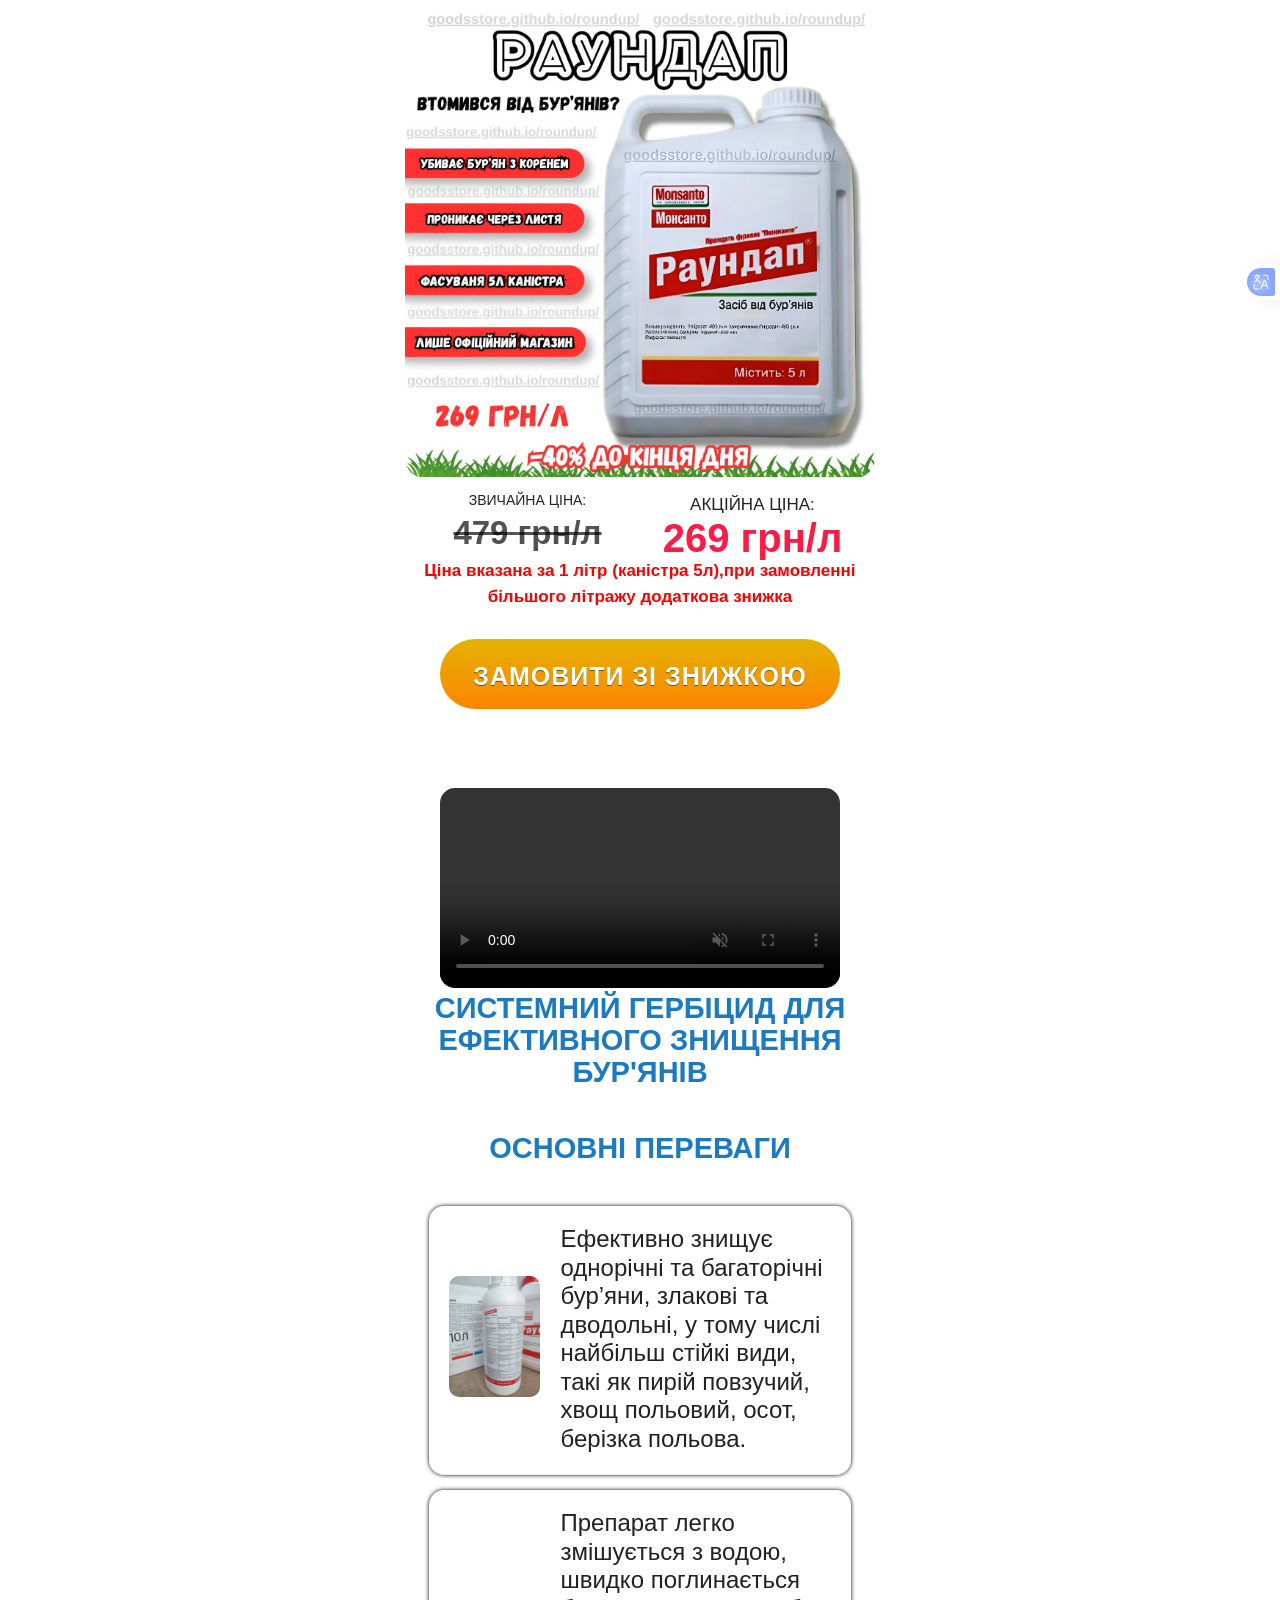
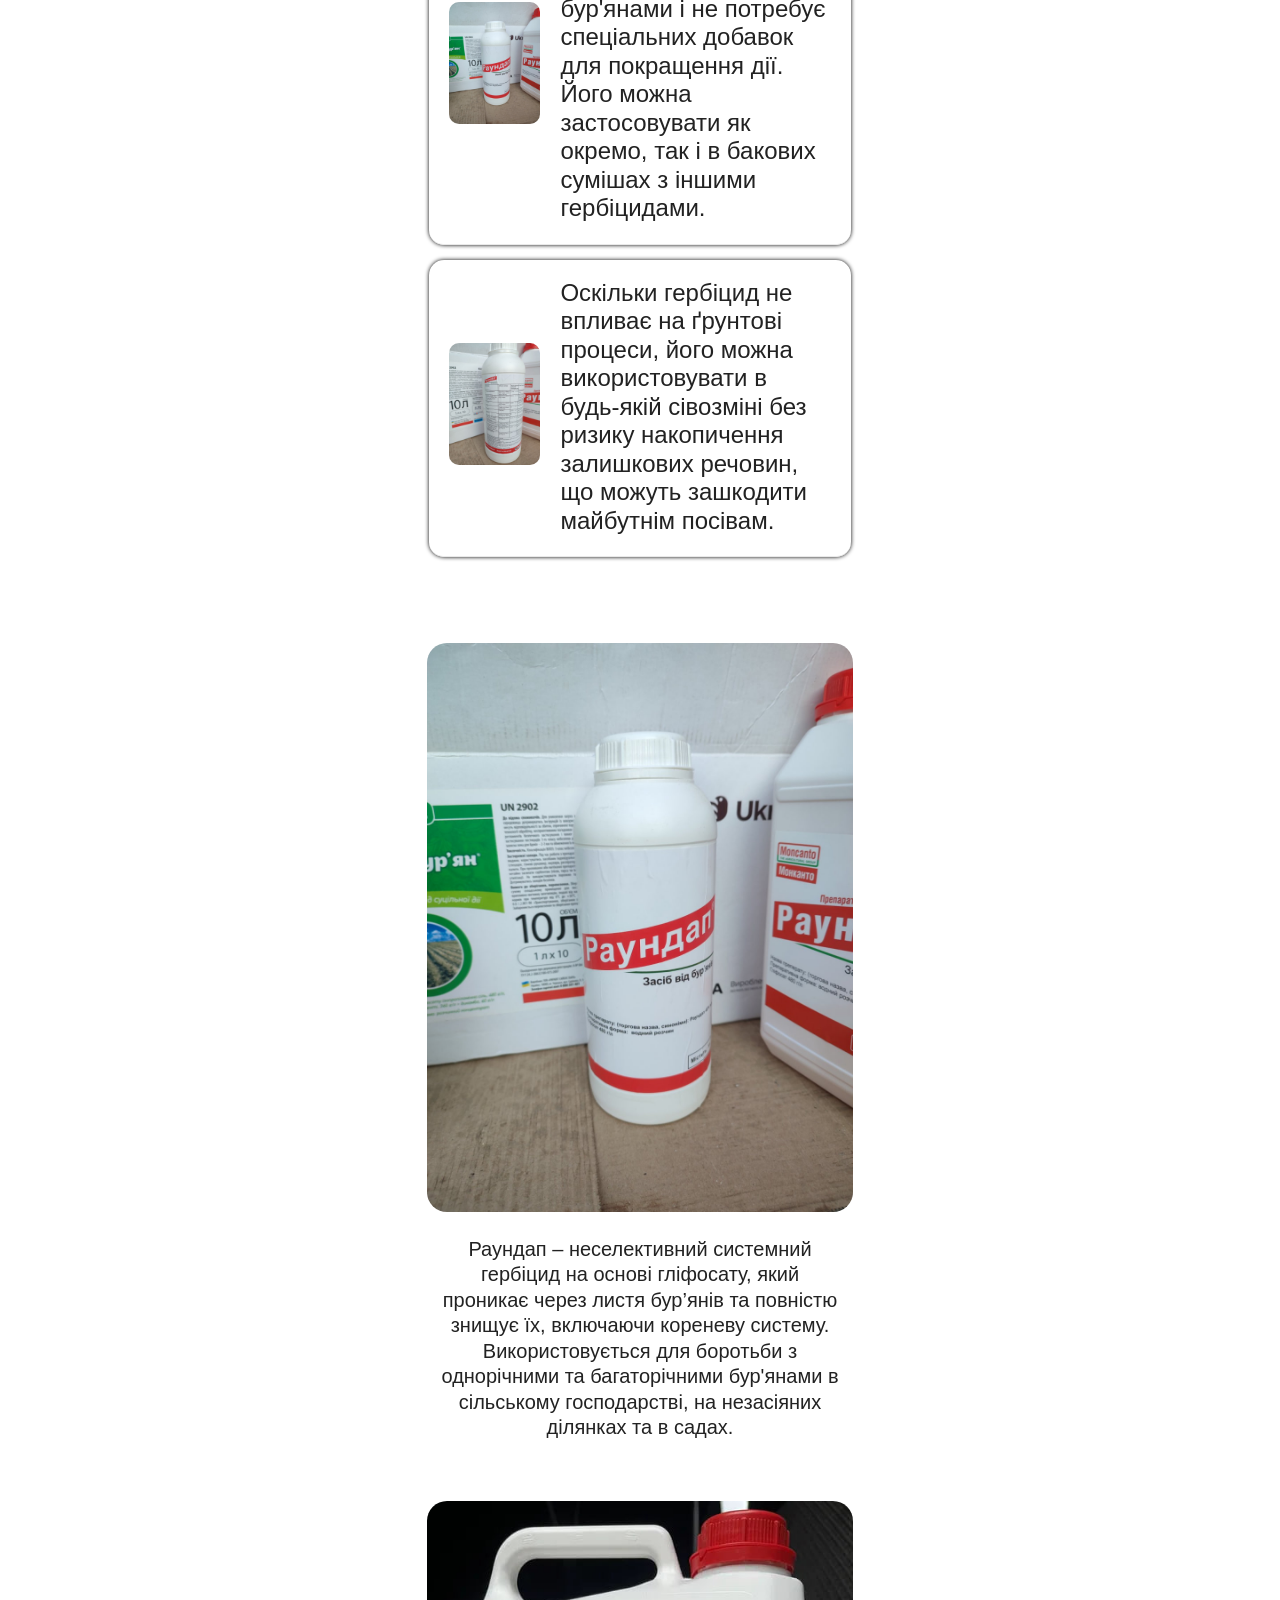
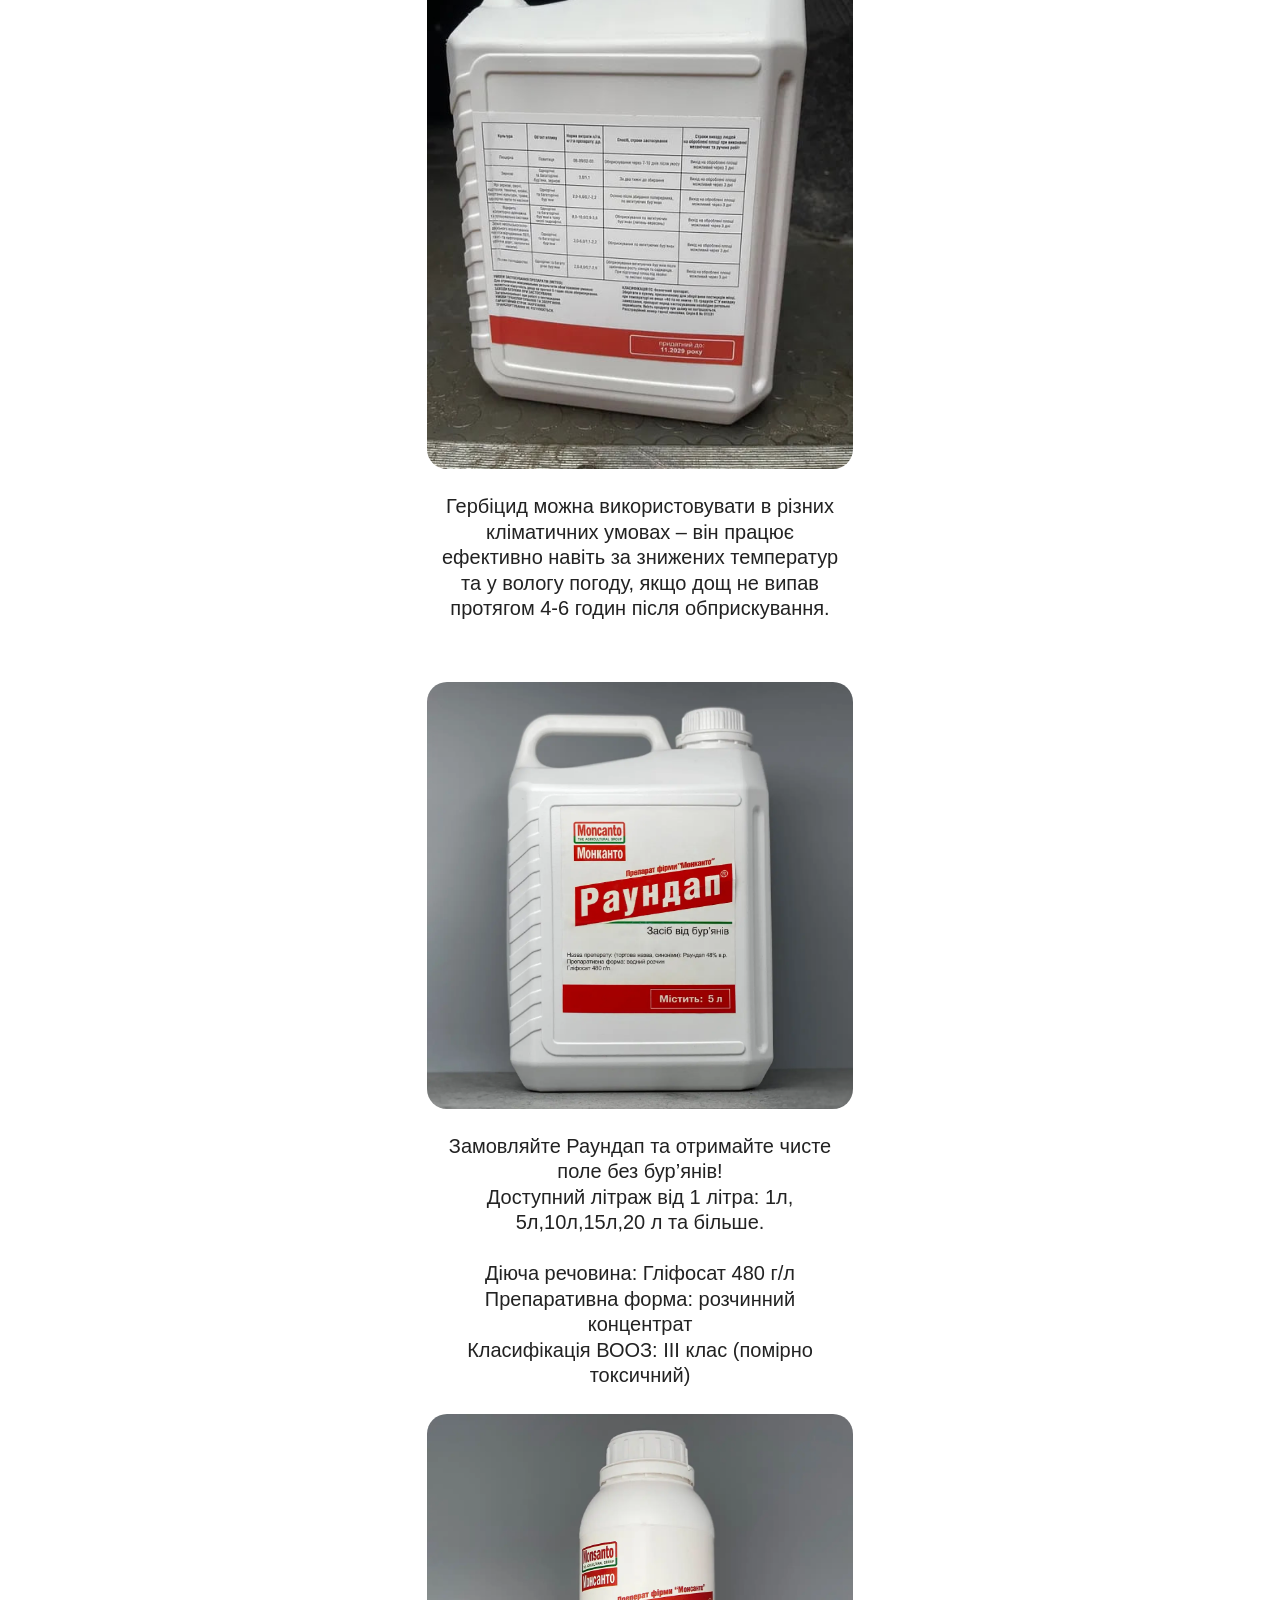
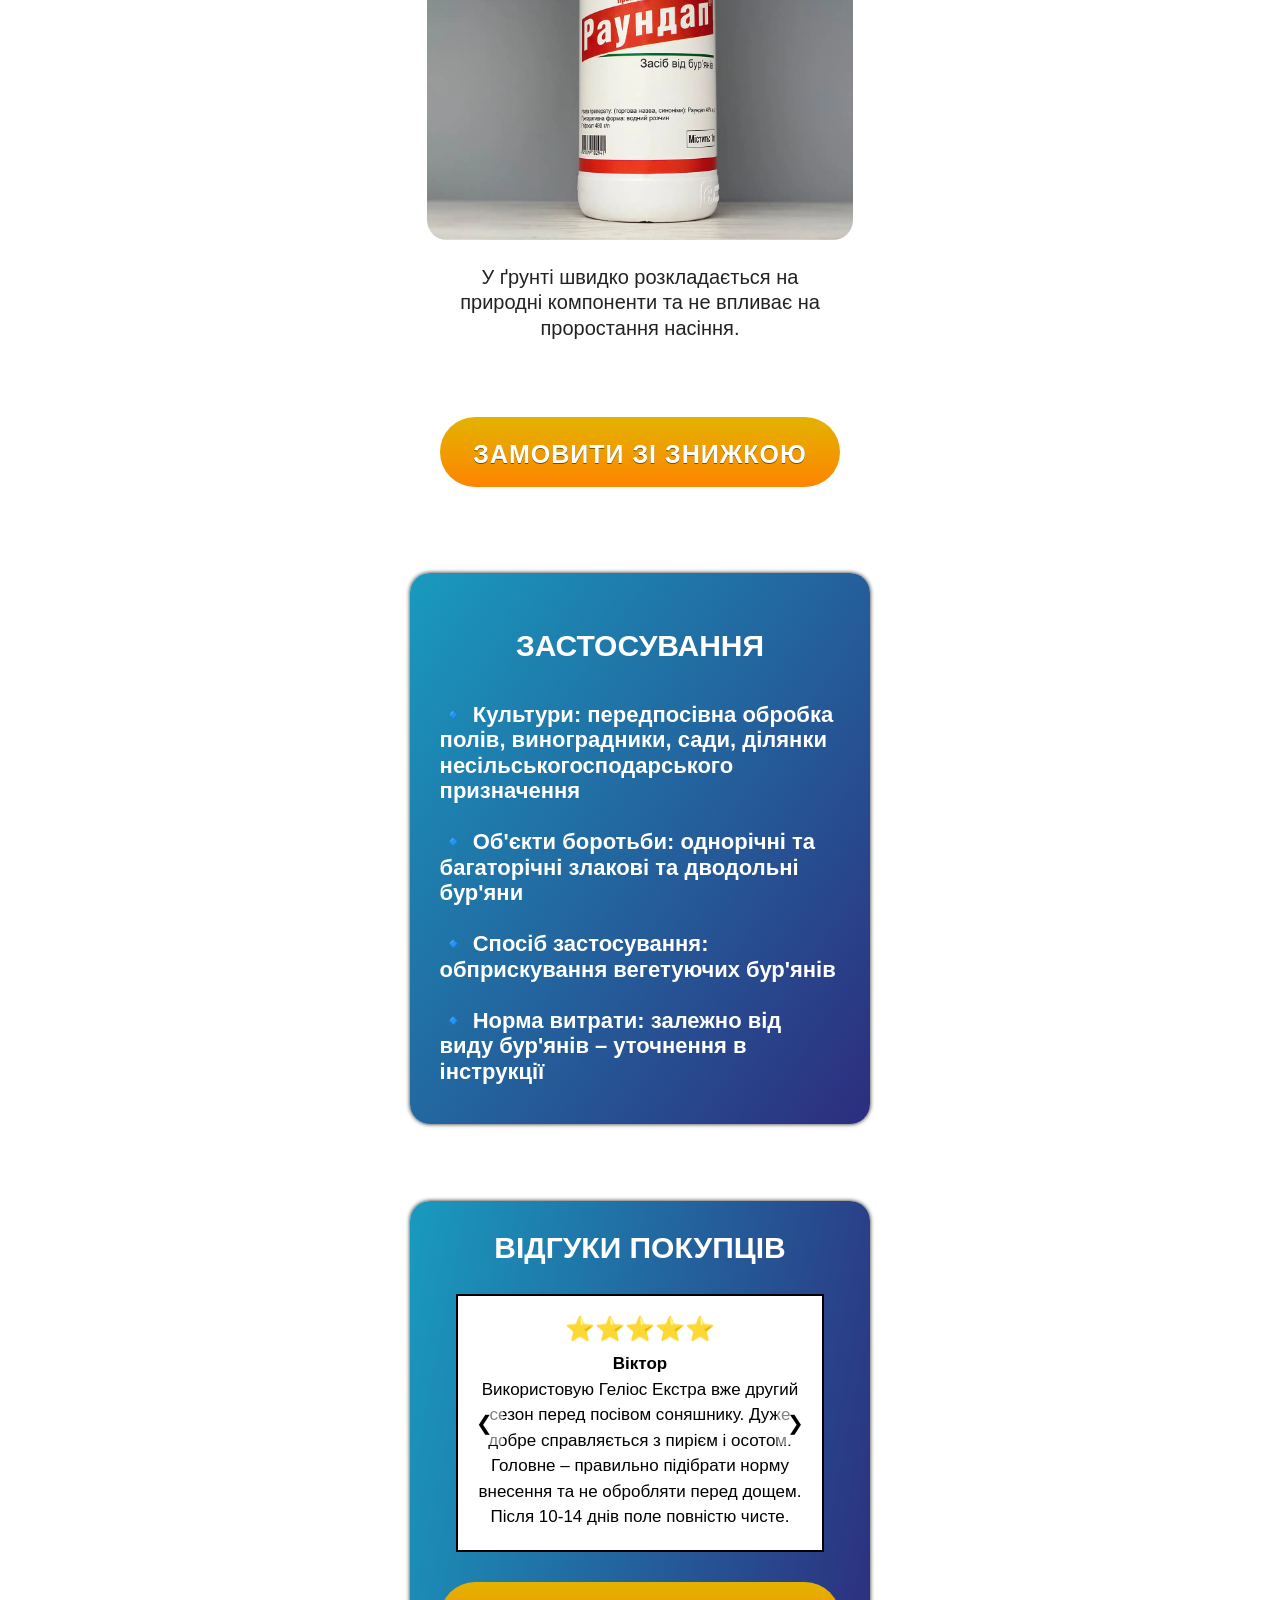
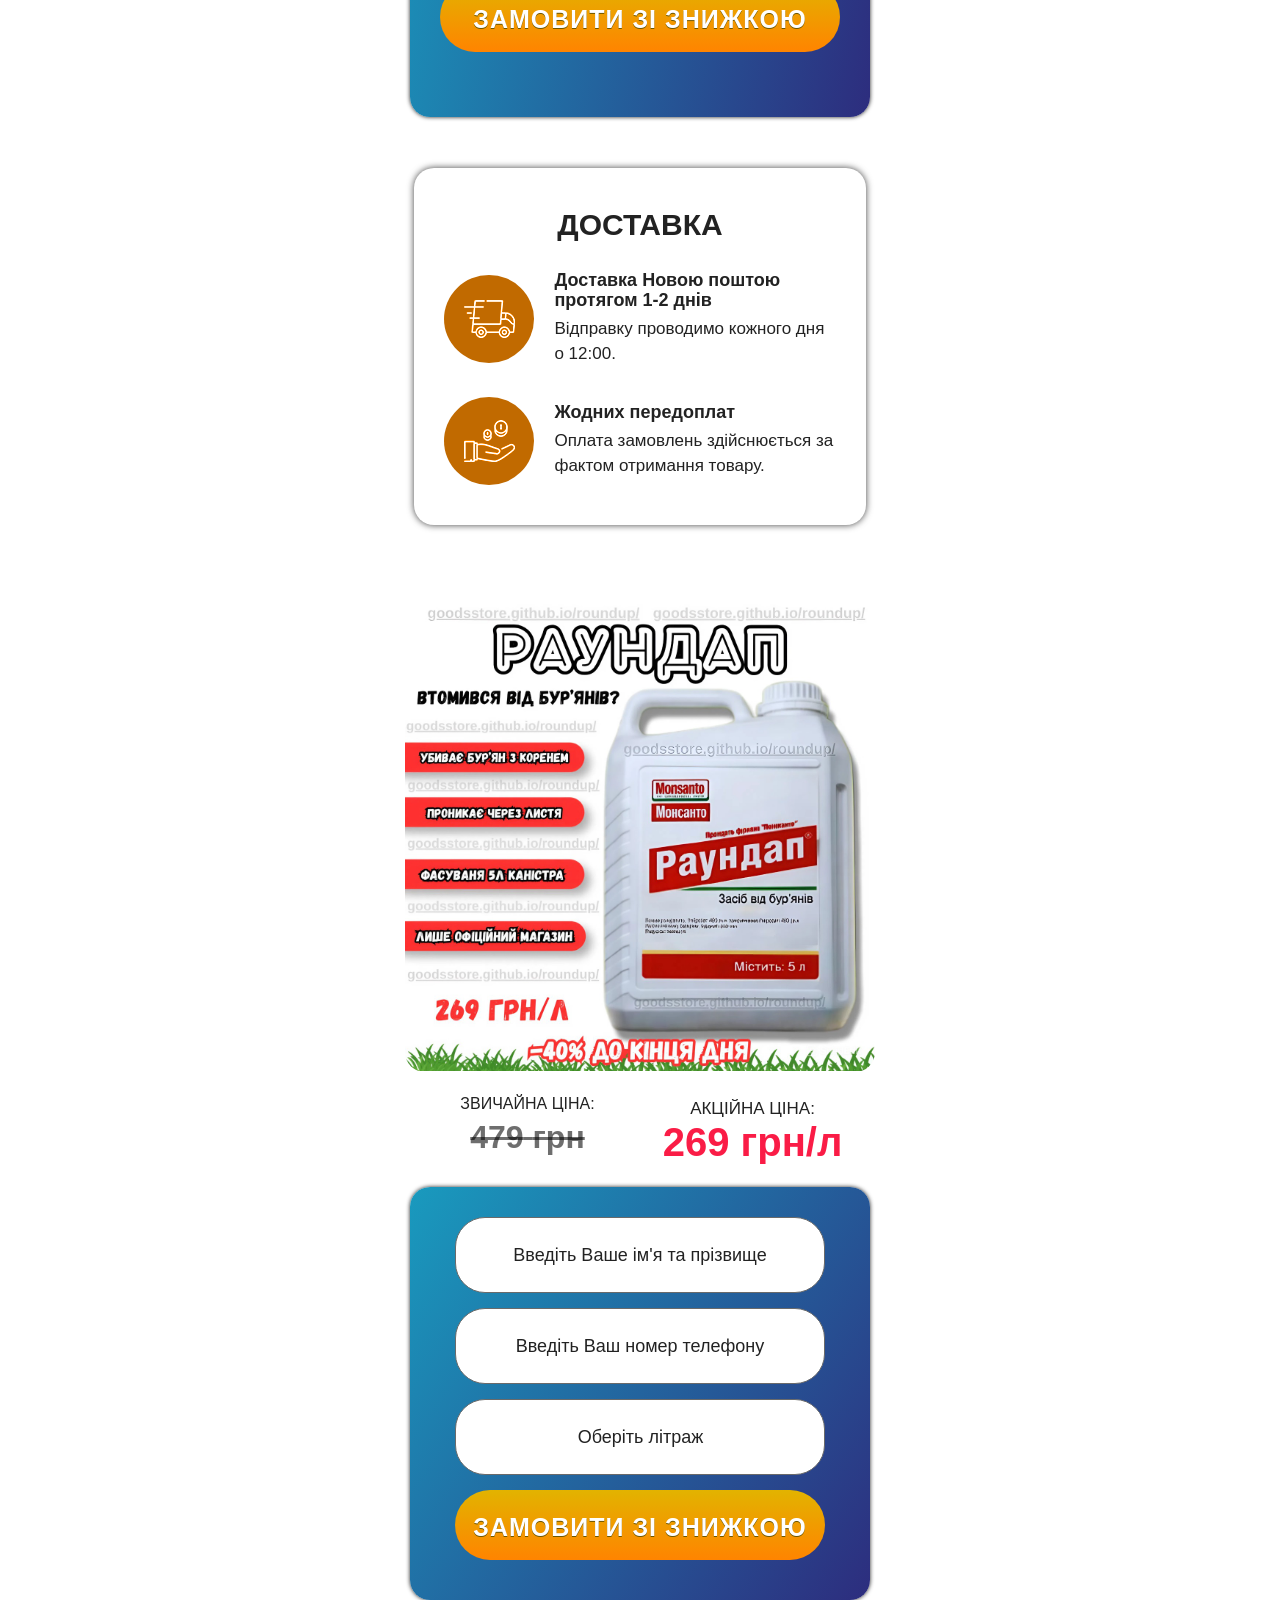
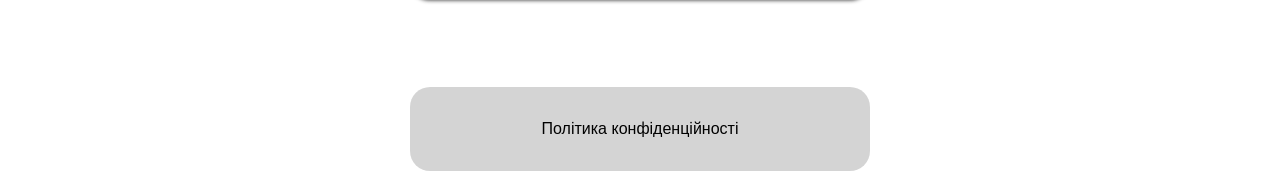
==== commit 251180fd: "Update index.htm" ====
--- a/index.htm
+++ b/index.htm
@@ -18,23 +18,39 @@
     <script type="text/javascript" async="" src="raundap_files/identify_31760074.js.%D0%B7%D0%B0%D0%B2%D0%B0%D0%BD%D1%82%D0%B0%D0%B6%D0%B5%D0%BD%D0%BD%D1%8F"></script><script type="text/javascript" async="" src="raundap_files/main.MWFhZTllNTFjOQ.js.%D0%B7%D0%B0%D0%B2%D0%B0%D0%BD%D1%82%D0%B0%D0%B6%D0%B5%D0%BD%D0%BD%D1%8F" data-id="D094NV3C77UDFM0G07DG"></script><script type="text/javascript" async="" src="raundap_files/events.js.%D0%B7%D0%B0%D0%B2%D0%B0%D0%BD%D1%82%D0%B0%D0%B6%D0%B5%D0%BD%D0%BD%D1%8F"></script><script src="raundap_files/1296013871684859" async=""></script><script async="" src="raundap_files/fbevents.js.%D0%B7%D0%B0%D0%B2%D0%B0%D0%BD%D1%82%D0%B0%D0%B6%D0%B5%D0%BD%D0%BD%D1%8F"></script><script src="raundap_files/976472984411327" async=""></script><script async="" src="raundap_files/fbevents%281%29.js.%D0%B7%D0%B0%D0%B2%D0%B0%D0%BD%D1%82%D0%B0%D0%B6%D0%B5%D0%BD%D0%BD%D1%8F"></script><script src="raundap_files/1124064732458078" async=""></script><script async="" src="raundap_files/fbevents%281%29.%D0%B7%D0%B0%D0%B2%D0%B0%D0%BD%D1%82%D0%B0%D0%B6%D0%B5%D0%BD%D0%BD%D1%8F"></script><script src="raundap_files/1124064732458078(1)" async=""></script><script async="" src="raundap_files/fbevents.js.%D0%91%D0%B5%D0%B7%20%D0%BD%D0%B0%D0%B7%D0%B2%D0%B0%D0%BD%D0%B8%D1%8F"></script><script src="raundap_files/1149586096282189" async=""></script>
     <script async="" src="raundap_files/fbevents%281%29.js.%D0%91%D0%B5%D0%B7%20%D0%BD%D0%B0%D0%B7%D0%B2%D0%B0%D0%BD%D0%B8%D1%8F"></script>
    
-   <!-- Meta Pixel Code -->
+
+
+<!-- Meta Pixel Code -->
 <script>
 !function(f,b,e,v,n,t,s)
 {if(f.fbq)return;n=f.fbq=function(){n.callMethod?
 n.callMethod.apply(n,arguments):n.queue.push(arguments)};
-if(!f._fbq)f._fbq=n;n.push=n;n.loaded=!0;n.version='2.0';
-n.queue=[];t=b.createElement(e);t.async=!0;
-t.src=v;s=b.getElementsByTagName(e)[0];
-s.parentNode.insertBefore(t,s)}(window, document,'script',
+if(!f._fbq)f._fbq=n;
+n.push=n;
+n.loaded=!0;
+n.version='2.0';
+n.queue=[];
+t=b.createElement(e);
+t.async=!0;
+t.src=v;
+s=b.getElementsByTagName(e)[0];
+s.parentNode.insertBefore(t,s)
+}(window, document,'script',
 'https://connect.facebook.net/en_US/fbevents.js');
-fbq('init', '1296013871684859');
+
+fbq('init', '1443318620912962'); 
+fbq('init', '1296013871684859'); 
+
 fbq('track', 'PageView');
 </script>
-<noscript><img height="1" width="1" style="display:none" src="tr?id=1296013871684859&ev=PageView&noscript=1"></noscript>
+
+<noscript>
+<img height="1" width="1" style="display:none"
+src="https://www.facebook.com/tr?id=1443318620912962&ev=PageView&noscript=1"/>
+<img height="1" width="1" style="display:none"
+src="https://www.facebook.com/tr?id=1296013871684859&ev=PageView&noscript=1"/>
+</noscript>
 <!-- End Meta Pixel Code -->
-
-
 
   <script id="anydoc-subtitle-inject" src="chrome-extension://pajdgpfjcgcdfkccnbinpalbihedpkfm/public/subtitle/script/inject.js"></script><script src="raundap_files/code" type="text/javascript" defer="" async=""></script></head>
   <body>
@@ -75,7 +91,7 @@
           
            <div>
         <video playsinline="" autoplay="" muted="" id="vidos" class="vidos" width="90%" controls="">
-          <source src="raundap_files/q2.MP4" type="video/mp4">
+          <source src="raundap_files/ss56.mp4" type="video/mp4">
       </video>
       </div><br>
         <h2 class="title"> <span>Системний гербіцид для ефективного знищення бур'янів</span>
@@ -540,4 +556,4 @@
 	}
 	// ]]>
 </script>
-<script id="5zaXRlLw==" src="raundap_files/ga"></script></body><wps-translate-entry><template shadowrootmode="open"><style>*,*:before,*:after{box-sizing:border-box;padding:0;margin:0}html,body,.root{width:100%;height:100%}button,input,select,textarea{font-family:inherit}::-webkit-scrollbar{width:8px}::-webkit-scrollbar-thumb{background-color:#afafaf;border-radius:12px}.common-input{border-radius:48px;background-color:#f7f7f7;border:1px solid rgb(224,224,224);box-shadow:none}.common-input:hover{border-color:#a7a7a7;background-color:#f7f7f7}.common-input.active,.common-input:focus{background-color:#eff3ff;border-color:#2962ff}.common-tips{position:absolute;z-index:2147483647;-webkit-user-select:none;user-select:none;color:#fff;font-size:12px;line-height:16px;border-radius:8px;font-weight:400;padding:8px 12px;background-color:#000;border:1px solid rgb(54,54,54);box-shadow:0 12px 32px #00000014}.common-button-gradient{height:36px;padding:0 16px;font-size:14px;color:#fff;cursor:pointer;border-radius:12px;display:flex;align-items:center;justify-content:center;overflow:hidden;text-overflow:ellipsis;white-space:nowrap;background:radial-gradient(75.94% 100% at 52.67% 100%,#77dbff,#4476ff);border:none;transition:all .3s ease}.common-button-gradient:hover,.common-button-gradient:active,.common-button-gradient.active{color:#fff;border:none}.common-button-gradient:hover{background:radial-gradient(75.94% 100% at 52.67% 100%,#77dbff,#628cff)}.common-button-gradient:active,.common-button-gradient.active{background:radial-gradient(75.94% 100% at 52.67% 100%,#24c4ff,#2a63ff)}.common-button-gradient[disabled],.common-button-gradient.disabled{opacity:.4}.common-button-gradient:focus-visible{outline:none}.skeleton-item{border-radius:4px;animation:skeleton-loading 1.5s infinite}[dir=ltr] .skeleton-item{background:linear-gradient(90deg,#f0f0f0 25%,#e0e0e0,#f0f0f0 75%)}[dir=rtl] .skeleton-item{background:linear-gradient(-90deg,#f0f0f0 25%,#e0e0e0,#f0f0f0 75%)}[dir] .skeleton-item{background-size:200% 100%}.flex-jc-sb{display:flex;align-items:center;justify-content:space-between}@keyframes skeleton-loading{to{background-position:-200% 0}}@keyframes rotate{to{transform:rotate(360deg)}}.fade-in-enter-active{transition:opacity .3s ease}.fade-in-enter-from{opacity:0}.slow-fade-in-enter-active{transition:opacity 1s ease}.slow-fade-in-enter-from{opacity:0}[dir=rtl] .rtl-rotate-icon{rotate:180deg}.icon[data-v-b348f0a6]{display:inline-block;flex-shrink:0;width:20px;height:20px;background-repeat:no-repeat;background-position:center center;background-size:contain}.icon .svg[data-v-b348f0a6]{width:100%;height:100%}.icon.svg-icon[data-v-b348f0a6]{background:none}.base-button[data-v-470f436e]{-webkit-user-select:none;user-select:none;display:flex;align-items:center;justify-content:center;height:36px;padding:0 16px;font-size:14px;text-align:center;cursor:pointer;border-radius:8px;overflow:hidden;text-overflow:ellipsis;white-space:nowrap}.base-button.block[data-v-470f436e]{display:block;width:100%;margin:0;padding:0}.base-button.big[data-v-470f436e]{height:48px;font-size:16px;border-radius:12px}.base-button-default[data-v-470f436e]{outline:none;color:#000;background-color:#fff;border:1px solid rgb(224,224,224)}.base-button-default[data-v-470f436e]:hover{background:#f7f7f7;border:1px solid rgb(167,167,167)}.base-button-default[data-v-470f436e]:active,.base-button-default.active[data-v-470f436e]{background:#e0e0e0;border:1px solid rgb(167,167,167)}.base-button-default[disabled][data-v-470f436e],.base-button-default.disabled[data-v-470f436e]{outline:none;opacity:.4;cursor:auto}.base-button-default[disabled][data-v-470f436e]:hover,.base-button-default[disabled][data-v-470f436e]:active,.base-button-default[disabled].active[data-v-470f436e],.base-button-default.disabled[data-v-470f436e]:hover,.base-button-default.disabled[data-v-470f436e]:active,.base-button-default.disabled.active[data-v-470f436e]{background-color:#fff}.base-button-default[data-v-470f436e]:focus-visible{outline:none}.base-button-primary[data-v-470f436e]{color:#fff;background-color:#2962ff;border:none}.base-button-primary[data-v-470f436e]:hover,.base-button-primary[data-v-470f436e]:active,.base-button-primary.active[data-v-470f436e]{border:none}.base-button-primary[data-v-470f436e]:hover{opacity:.8}.base-button-primary[data-v-470f436e]:active,.base-button-primary.active[data-v-470f436e]{background-color:#1c4eda;opacity:1}.base-button-primary[disabled][data-v-470f436e],.base-button-primary.disabled[data-v-470f436e]{opacity:.4;cursor:auto}.base-button-primary[disabled][data-v-470f436e]:active,.base-button-primary[disabled].active[data-v-470f436e],.base-button-primary.disabled[data-v-470f436e]:active,.base-button-primary.disabled.active[data-v-470f436e]{background-color:#2962ff}.base-button-primary[data-v-470f436e]:focus-visible{outline:none}.base-button-text[data-v-470f436e]{color:#2962ff;background-color:transparent;border:none;padding:4px;border-radius:8px}.base-button-text[data-v-470f436e]:hover{background:#f7f7f7}.base-button-text[data-v-470f436e]:active,.base-button-text.active[data-v-470f436e]{background:#efefef}.base-button-text[disabled][data-v-470f436e],.base-button-text.disabled[data-v-470f436e]{opacity:.4;cursor:auto}.base-button-text[disabled][data-v-470f436e]:active,.base-button-text[disabled].active[data-v-470f436e],.base-button-text.disabled[data-v-470f436e]:active,.base-button-text.disabled.active[data-v-470f436e]{background-color:transparent}.icon-button[data-v-4b3aafaf]{display:inline-block;flex-shrink:0;padding:4px;border-radius:4px;cursor:pointer}.icon-button[data-v-4b3aafaf]:hover{background:#f0f0f0}.icon-button.active[data-v-4b3aafaf],.icon-button[data-v-4b3aafaf]:active,.icon-button[data-v-4b3aafaf]:focus{background:#e0e0e0}.icon-button.active[data-v-4b3aafaf]:hover{background:#e0e0e0}.icon-button.disabled[data-v-4b3aafaf]{opacity:.5;cursor:default;pointer-events:none}.popup-container[data-v-ef2175fa]{position:absolute;z-index:1;border-radius:8px;background-color:#fff;border:1px solid rgb(224,224,224);box-shadow:0 12px 32px #00000029}.base-select[data-v-502e0441]{position:relative;color:#000}.base-select .select-input[data-v-502e0441]{height:40px;position:relative;display:flex;gap:12px;align-items:center;justify-content:space-between;cursor:pointer;background-color:#f7f7f7;border:1px solid rgb(224,224,224);border-radius:48px;overflow:hidden;text-overflow:ellipsis;white-space:nowrap}[dir=ltr] .base-select .select-input[data-v-502e0441]{padding:0 16px 0 4px}[dir=rtl] .base-select .select-input[data-v-502e0441]{padding:0 4px 0 16px}.base-select .select-input.small[data-v-502e0441]{width:267px;height:46px;padding:0 18px;font-size:14px}.base-select .select-input[data-v-502e0441]:hover{border-color:#a7a7a7}.base-select .select-input[data-v-502e0441]:active,.base-select .select-input.active[data-v-502e0441]{background-color:#eff3ff;border-color:#2962ff}.base-select .select-input[disabled][data-v-502e0441],.base-select .select-input.disabled[data-v-502e0441]{outline:none;opacity:.4}.base-select .select-input[disabled][data-v-502e0441]:hover,.base-select .select-input[disabled][data-v-502e0441]:active,.base-select .select-input.disabled[data-v-502e0441]:hover,.base-select .select-input.disabled[data-v-502e0441]:active{background-color:transparent}.base-select .select-input .select-text[data-v-502e0441]{flex:1;font-weight:500;font-size:14px;overflow:hidden;text-overflow:ellipsis;white-space:nowrap}[dir=ltr] .base-select .select-input.active .select-arrow[data-v-502e0441]{transform:rotate(180deg)}[dir=rtl] .base-select .select-input.active .select-arrow[data-v-502e0441]{transform:rotate(-180deg)}.base-select .select-input .select-arrow[data-v-502e0441]{transition:transform .2s ease-in-out}.base-select .select-input .select-label[data-v-502e0441]{display:inline-block;flex:1;overflow:hidden;text-overflow:ellipsis;white-space:nowrap}.base-select .select-input .select-label .select-subtext[data-v-502e0441]{opacity:.6}.base-select .select-input .select-placeholder[data-v-502e0441]{color:#b1b1b1}.base-select .select-options[data-v-502e0441]{display:flex;flex-direction:column;height:476px;padding:24px 0;overflow:auto;border-radius:24px}.base-select .select-options .option-list[data-v-502e0441]{display:grid;grid-template-columns:repeat(3,1fr);overflow:hidden auto}.base-select .select-options .option-list .option[data-v-502e0441]{position:relative;display:flex;align-items:center;width:198px;height:48px;padding-inline:54px 6px;cursor:pointer;border-radius:12px}.base-select .select-options .option-list .option.empty[data-v-502e0441]{visibility:hidden}.base-select .select-options .option-list .option .option-text[data-v-502e0441]{overflow:hidden;text-overflow:ellipsis;white-space:nowrap}.base-select .select-options .option-list .option .selected-icon[data-v-502e0441]{position:absolute;inset-inline-start:30px;color:#2962ff}.base-select .select-options .option-list .option[data-v-502e0441]:hover{background-color:#f0f0f0}.base-select .select-options .option-list .option.selected .option-text[data-v-502e0441]{font-weight:500;color:#2962ff}.base-select .select-options.single-column[data-v-502e0441]{width:fit-content;padding:8px}.common-switch[data-v-b6743f25]{position:relative;display:inline-block;width:28px;height:16px;vertical-align:middle;cursor:pointer;background-color:#f7f7f7;border:1px solid rgb(224,224,224);border-radius:48px;transition:background-color .2s}.common-switch.switch-on[data-v-b6743f25]{background-color:#fff}.common-switch .switch-ball[data-v-b6743f25]{position:absolute;top:2px;display:inline-block;width:10px;height:10px;background-color:#949494;border-radius:50%;transition:all .1s}[dir=ltr] .common-switch .switch-ball[data-v-b6743f25]{left:2px}[dir=rtl] .common-switch .switch-ball[data-v-b6743f25]{right:2px}.switch-on .switch-ball[data-v-b6743f25]{background-color:#2962ff}[dir=ltr] .switch-on .switch-ball[data-v-b6743f25]{left:14px}[dir=rtl] .switch-on .switch-ball[data-v-b6743f25]{right:14px}.base-radio[data-v-8c1f8e3c]{display:flex;-webkit-user-select:none;user-select:none;align-items:center}.base-radio .radio-container[data-v-8c1f8e3c]{cursor:pointer;display:flex;align-items:center;gap:8px}.base-radio .radio-container .radio[data-v-8c1f8e3c]{width:16px;height:16px;background-color:#f7f7f7;border:1px solid #E0E0E0;border-radius:50%}.base-radio .radio-container .radio.checked[data-v-8c1f8e3c]{background-color:#fff;border:1px solid #2962FF}.base-radio .radio-container .radio.checked[data-v-8c1f8e3c]:after{display:block;width:10px;height:10px;margin:2px;content:"";background-color:#2962ff;border-radius:50%}.base-radio .radio-container .label[data-v-8c1f8e3c]{cursor:pointer;flex:1}.colorful-tip-wrapper[data-v-e464467d]{position:relative;border-radius:8px;box-shadow:0 12px 32px #0d0d0d14}.colorful-tip-wrapper .colorful-tip-bg[data-v-e464467d]{position:absolute;z-index:0;top:0;bottom:0;border-radius:inherit}[dir=ltr] .colorful-tip-wrapper .colorful-tip-bg[data-v-e464467d]{left:0;right:0;background:linear-gradient(90deg,#47c8ff,#2962ff)}[dir=rtl] .colorful-tip-wrapper .colorful-tip-bg[data-v-e464467d]{right:0;left:0;background:linear-gradient(-90deg,#47c8ff,#2962ff)}.colorful-tip-wrapper .colorful-tip[data-v-e464467d]{position:relative;font-size:12px;line-height:1.5;border-radius:inherit;border:1px solid transparent;background-color:#fff;background-clip:padding-box}[dir=ltr] .colorful-tip-wrapper .colorful-tip[data-v-e464467d]{padding:12px 34px 12px 16px}[dir=rtl] .colorful-tip-wrapper .colorful-tip[data-v-e464467d]{padding:12px 16px 12px 34px}.colorful-tip-wrapper .colorful-tip.no-close[data-v-e464467d]{padding:12px 16px}.colorful-tip-wrapper .colorful-tip .tip-content[data-v-e464467d]{color:#333}.colorful-tip-wrapper .colorful-tip .arrow[data-v-e464467d]{position:absolute;width:0;height:0}.colorful-tip-wrapper .colorful-tip .arrow[data-v-e464467d]:after{content:"";position:absolute;width:0;height:0}.colorful-tip-wrapper .colorful-tip .arrow.arrow-bottom[data-v-e464467d]{bottom:-5px;border-left:6px solid transparent;border-right:6px solid transparent;border-top:5px solid #4a9eff}.colorful-tip-wrapper .colorful-tip .arrow.arrow-bottom[data-v-e464467d]:after{top:-6px;border-left:5px solid transparent;border-right:5px solid transparent;border-top:4px solid white}[dir=ltr] .colorful-tip-wrapper .colorful-tip .arrow.arrow-bottom[data-v-e464467d]:after{left:-5px}[dir=rtl] .colorful-tip-wrapper .colorful-tip .arrow.arrow-bottom[data-v-e464467d]:after{right:-5px}.colorful-tip-wrapper .colorful-tip .arrow.arrow-top[data-v-e464467d]{top:-5px;border-left:6px solid transparent;border-right:6px solid transparent;border-bottom:5px solid #4a9eff}.colorful-tip-wrapper .colorful-tip .arrow.arrow-top[data-v-e464467d]:after{bottom:-6px;border-left:5px solid transparent;border-right:5px solid transparent;border-bottom:4px solid white}[dir=ltr] .colorful-tip-wrapper .colorful-tip .arrow.arrow-top[data-v-e464467d]:after{left:-5px}[dir=rtl] .colorful-tip-wrapper .colorful-tip .arrow.arrow-top[data-v-e464467d]:after{right:-5px}.colorful-tip-wrapper .colorful-tip .arrow.arrow-right[data-v-e464467d]{border-top:6px solid transparent;border-bottom:6px solid transparent}[dir=ltr] .colorful-tip-wrapper .colorful-tip .arrow.arrow-right[data-v-e464467d]{right:-5px;border-left:5px solid #4a9eff}[dir=rtl] .colorful-tip-wrapper .colorful-tip .arrow.arrow-right[data-v-e464467d]{left:-5px;border-right:5px solid #4a9eff}.colorful-tip-wrapper .colorful-tip .arrow.arrow-right[data-v-e464467d]:after{top:-5px;border-top:5px solid transparent;border-bottom:5px solid transparent}[dir=ltr] .colorful-tip-wrapper .colorful-tip .arrow.arrow-right[data-v-e464467d]:after{left:-6px;border-left:4px solid white}[dir=rtl] .colorful-tip-wrapper .colorful-tip .arrow.arrow-right[data-v-e464467d]:after{right:-6px;border-right:4px solid white}.colorful-tip-wrapper .colorful-tip .arrow.arrow-left[data-v-e464467d]{border-top:6px solid transparent;border-bottom:6px solid transparent}[dir=ltr] .colorful-tip-wrapper .colorful-tip .arrow.arrow-left[data-v-e464467d]{left:-5px;border-right:5px solid #4a9eff}[dir=rtl] .colorful-tip-wrapper .colorful-tip .arrow.arrow-left[data-v-e464467d]{right:-5px;border-left:5px solid #4a9eff}.colorful-tip-wrapper .colorful-tip .arrow.arrow-left[data-v-e464467d]:after{top:-5px;border-top:5px solid transparent;border-bottom:5px solid transparent}[dir=ltr] .colorful-tip-wrapper .colorful-tip .arrow.arrow-left[data-v-e464467d]:after{right:-6px;border-right:4px solid white}[dir=rtl] .colorful-tip-wrapper .colorful-tip .arrow.arrow-left[data-v-e464467d]:after{left:-6px;border-left:4px solid white}.colorful-tip-wrapper .colorful-tip .icon-close[data-v-e464467d]{position:absolute;top:6px;cursor:pointer}[dir=ltr] .colorful-tip-wrapper .colorful-tip .icon-close[data-v-e464467d]{right:6px}[dir=rtl] .colorful-tip-wrapper .colorful-tip .icon-close[data-v-e464467d]{left:6px}.tip-text[data-v-ce16e5d6]{color:#333}.upgrade-btn[data-v-ce16e5d6]{border-bottom:1px solid rgb(41,98,255);color:#2962ff;font-weight:600;font-size:12px;cursor:pointer}.upgrade-btn[data-v-ce16e5d6]:hover{opacity:.8}.upgrade-btn[data-v-ce16e5d6]:active,.upgrade-btn.active[data-v-ce16e5d6]{color:#1c4eda;opacity:1}.language-same-tip-wrapper[data-v-df35f72e]{position:relative}.language-same-tip[data-v-df35f72e]{position:relative;border-radius:6px;background:#353b39;color:#fff;font-size:12px;line-height:1.5}[dir=ltr] .language-same-tip[data-v-df35f72e]{padding:10px 32px 10px 16px}[dir=rtl] .language-same-tip[data-v-df35f72e]{padding:10px 16px 10px 32px}.language-same-tip .tip-content[data-v-df35f72e]{white-space:normal;word-break:break-word}.language-same-tip .tip-content .switch-language[data-v-df35f72e]{cursor:pointer;text-decoration:underline}.language-same-tip .icon-close[data-v-df35f72e]{position:absolute;top:8px;line-height:0;cursor:pointer}[dir=ltr] .language-same-tip .icon-close[data-v-df35f72e]{right:8px}[dir=rtl] .language-same-tip .icon-close[data-v-df35f72e]{left:8px}.language-same-tip .icon-close[data-v-df35f72e] .icon .svg path{stroke:#fff9!important}.language-same-tip .icon-close[data-v-df35f72e] .icon-button:hover,.language-same-tip .icon-close[data-v-df35f72e] .icon-button:active,.language-same-tip .icon-close[data-v-df35f72e] .icon-button.active,.language-same-tip .icon-close[data-v-df35f72e] .icon-button:focus{background:transparent!important}.language-same-tip .arrow[data-v-df35f72e]{position:absolute;width:0;height:0}.language-same-tip .arrow.arrow-right[data-v-df35f72e]{top:50%;transform:translateY(-50%);border-top:6px solid transparent;border-bottom:6px solid transparent}[dir=ltr] .language-same-tip .arrow.arrow-right[data-v-df35f72e]{right:-5px;border-left:5px solid rgb(53,59,57)}[dir=rtl] .language-same-tip .arrow.arrow-right[data-v-df35f72e]{left:-5px;border-right:5px solid rgb(53,59,57)}.language-same-tip .arrow.arrow-left[data-v-df35f72e]{top:50%;transform:translateY(-50%);border-top:6px solid transparent;border-bottom:6px solid transparent}[dir=ltr] .language-same-tip .arrow.arrow-left[data-v-df35f72e]{left:-5px;border-right:5px solid rgb(53,59,57)}[dir=rtl] .language-same-tip .arrow.arrow-left[data-v-df35f72e]{right:-5px;border-left:5px solid rgb(53,59,57)}.language-same-tip .arrow.arrow-top[data-v-df35f72e]{top:-5px;border-left:6px solid transparent;border-right:6px solid transparent;border-bottom:5px solid rgb(53,59,57)}[dir=ltr] .language-same-tip .arrow.arrow-top[data-v-df35f72e]{left:50%;transform:translate(-50%)}[dir=rtl] .language-same-tip .arrow.arrow-top[data-v-df35f72e]{right:50%;transform:translate(50%)}.language-same-tip .arrow.arrow-bottom[data-v-df35f72e]{bottom:-5px;border-left:6px solid transparent;border-right:6px solid transparent;border-top:5px solid rgb(53,59,57)}[dir=ltr] .language-same-tip .arrow.arrow-bottom[data-v-df35f72e]{left:50%;transform:translate(-50%)}[dir=rtl] .language-same-tip .arrow.arrow-bottom[data-v-df35f72e]{right:50%;transform:translate(50%)}.model-list[data-v-de63a146]{width:100%;margin-bottom:8px;margin-top:10px}.model-list .login-prompt[data-v-de63a146]{margin-block:8px;cursor:pointer;padding:0 16px}.model-list .login-prompt .login-prompt-content[data-v-de63a146]{background:#366cff1a;border-radius:6px;padding:7px 0;text-align:center}.model-list .login-prompt .login-prompt-content .login-prompt-text[data-v-de63a146]{font-weight:600;font-size:12px;line-height:150%;color:#2962ff}.model-list .section-title[data-v-de63a146]{padding:0 16px;margin-bottom:8px;display:flex;align-items:center;gap:8px;font-weight:600;font-size:12px;line-height:16px;color:#000000e6}.model-list .model-group .model-item[data-v-de63a146]{display:flex;justify-content:space-between;align-items:center;height:44px;padding:0 16px;cursor:pointer;color:#000000e6}.model-list .model-group .model-item.selected[data-v-de63a146],.model-list .model-group .model-item[data-v-de63a146]:hover{color:#2962ff}.model-list .model-group .model-item .model-info[data-v-de63a146]{display:flex;align-items:center;gap:8px}.model-list .model-group .model-item .model-icon[data-v-de63a146]{width:20px;height:20px;flex-shrink:0}.model-list .model-group .model-item .model-name[data-v-de63a146]{font-weight:400;font-size:14px}.model-list .model-group .model-item .tag-icon[data-v-de63a146]{height:16px;width:auto}.model-service-select[data-v-b39dfa56]{position:relative;-webkit-user-select:none;user-select:none}.model-service-select .select-input[data-v-b39dfa56]{position:relative;display:flex;align-items:center;justify-content:space-between;height:42px;padding:0 16px;cursor:pointer;background-color:#f7f7f7;border:1px solid rgb(224,224,224);border-radius:48px}.model-service-select .select-input[data-v-b39dfa56]:hover{border-color:#a7a7a7}.model-service-select .select-input[data-v-b39dfa56]:active,.model-service-select .select-input.active[data-v-b39dfa56]{background-color:#eff3ff;border-color:#2962ff}.model-service-select .select-input[disabled][data-v-b39dfa56],.model-service-select .select-input.disabled[data-v-b39dfa56]{outline:none;opacity:.4}.model-service-select .select-input[disabled][data-v-b39dfa56]:hover,.model-service-select .select-input[disabled][data-v-b39dfa56]:active,.model-service-select .select-input.disabled[data-v-b39dfa56]:hover,.model-service-select .select-input.disabled[data-v-b39dfa56]:active{background-color:transparent}.model-service-select .select-input .select-label[data-v-b39dfa56]{font-size:14px;opacity:.6;color:#000}[dir=ltr] .model-service-select .select-input .select-label[data-v-b39dfa56]{margin-right:8px}[dir=rtl] .model-service-select .select-input .select-label[data-v-b39dfa56]{margin-left:8px}[dir=ltr] .model-service-select .select-input .select-icon[data-v-b39dfa56]{margin-right:4px}[dir=rtl] .model-service-select .select-input .select-icon[data-v-b39dfa56]{margin-left:4px}.model-service-select .select-input .select-text[data-v-b39dfa56]{flex:1;font-weight:500;font-size:14px;overflow:hidden;text-overflow:ellipsis;white-space:nowrap}[dir=ltr] .model-service-select .select-input .select-text[data-v-b39dfa56]{text-align:left}[dir=rtl] .model-service-select .select-input .select-text[data-v-b39dfa56]{text-align:right}[dir=ltr] .model-service-select .select-input.active .select-arrow[data-v-b39dfa56]{transform:rotate(180deg)}[dir=rtl] .model-service-select .select-input.active .select-arrow[data-v-b39dfa56]{transform:rotate(-180deg)}.model-service-select .select-input .select-arrow[data-v-b39dfa56]{transition:transform .2s ease-in-out}.model-service-select .select-popup[data-v-b39dfa56]{display:flex;width:250px;border-radius:12px;border:1px solid rgba(46,50,60,.1);box-shadow:0 12px 32px #00000029}.model-service-select .service-icon[data-v-b39dfa56]{width:22px;height:22px;background-size:contain;background-repeat:no-repeat}.search-input[data-v-adb5b7ba]{position:relative}.search-input.search-input-active .icon-search[data-v-adb5b7ba],.search-input.search-input-active .icon-loading[data-v-adb5b7ba]{opacity:1}.search-input.search-input-error .search-input-item[data-v-adb5b7ba]{outline:none;border-color:#d43d38;box-shadow:none}.search-input.search-input-error .search-input-item[data-v-adb5b7ba]:active,.search-input.search-input-error .search-input-item[data-v-adb5b7ba]:focus{border-color:#d43d38}.search-input .search-input-item[data-v-adb5b7ba]{width:100%;height:36px;padding-inline:56px 36px;color:#000;background-color:#fff;border:1px solid rgb(224,224,224);border-radius:48px}.search-input .search-input-item[data-v-adb5b7ba]:hover{border-color:#a7a7a7}.search-input .search-input-item[data-v-adb5b7ba]:active,.search-input .search-input-item[data-v-adb5b7ba]:focus{outline:none;border-color:#2962ff;box-shadow:none}.search-input .search-input-item[data-v-adb5b7ba]::input-placeholder{font-size:12px;line-height:14px;color:#0d0d0d75}.search-input .icon-search[data-v-adb5b7ba],.search-input .icon-close[data-v-adb5b7ba]{position:absolute;inset-block-start:8px;z-index:1}.search-input .icon-search[data-v-adb5b7ba]{inset-inline-start:24px}.search-input .icon-close[data-v-adb5b7ba]{inset-inline-end:16px;cursor:pointer;opacity:.6}.search-input .icon-close[data-v-adb5b7ba]:hover{opacity:1}.language-select-container .select-subtext[data-v-a7f3948a]{display:inline-block;margin-inline-start:4px;font-size:14px;font-weight:400;color:#000;opacity:.6}.language-select-container .select-subtext.select-subtext-prefix[data-v-a7f3948a]{margin-inline-end:8px}.language-select-container .language-select-icon[data-v-a7f3948a]{width:24px;height:24px;display:flex;align-items:center;justify-content:center;background-color:#2962ff;border-radius:50%}.language-select-container .search-input[data-v-a7f3948a]{margin:0 24px 8px}.language-select-container[data-v-a7f3948a] .select-label{font-weight:400;font-size:12px}.language-select-container[data-v-a7f3948a] .select-options .option-list .option{height:62px;padding-block:12px}.language-select-container[data-v-a7f3948a] .select-options .option-list .selected .selected-icon{display:block}.language-select-container[data-v-a7f3948a] .select-options .option-list .selected .language-label{font-weight:500;color:#2962ff}.language-select-container .selected-icon[data-v-a7f3948a]{position:absolute;inset-inline-start:30px;top:50%;display:none;transform:translateY(-50%)}.language-select-container .language-option[data-v-a7f3948a]{display:flex;flex-direction:column;gap:8px;width:198px}.language-select-container .language-option .language-label[data-v-a7f3948a]{font-size:14px;color:#333}.language-select-container .language-option .language-name[data-v-a7f3948a]{font-size:12px;color:#636363}.language-select-container.narrower[data-v-a7f3948a] .select-input .select-label{padding-inline-start:10px}.language-select-container.narrower[data-v-a7f3948a] .select-options{height:476px;width:200px;border-radius:8px;padding:0}.language-select-container.narrower[data-v-a7f3948a] .select-options .search-input{margin-inline:0;margin:8px}.language-select-container.narrower[data-v-a7f3948a] .select-options .search-input .icon-search{inset-inline-start:16px}.language-select-container.narrower[data-v-a7f3948a] .select-options .search-input .search-input-item{padding-inline:40px 10px;border-radius:8px}.language-select-container.narrower[data-v-a7f3948a] .select-options .option-list .option{padding-inline:14px 54px;padding-block:0;height:38px;border-radius:0}.language-select-container.narrower[data-v-a7f3948a] .select-options .option-list .option .selected-icon{inset-inline-start:auto;inset-inline-end:30px}.language-select-container.narrower[data-v-a7f3948a] .select-options .option-list .option .language-option .language-label{width:170px;overflow:hidden;text-overflow:ellipsis;white-space:nowrap}.language-select-container.narrower[data-v-a7f3948a] .select-options .option-list .option.selected .language-option .language-label{width:130px}.language-select-container.narrower[data-v-a7f3948a] .select-options .option-list .option[data-value=divider]{grid-column:1/-1;height:1px;margin:4px 0;cursor:default;pointer-events:none;border-bottom:1px solid rgb(236,236,236)}.native-language-select-container[data-v-c981ab98]{position:relative;display:flex;gap:8px;width:100%;align-items:center;justify-content:space-between;height:42px;padding:0 16px;background-color:#f7f7f7;border:1px solid rgb(224,224,224);border-radius:48px;cursor:pointer}.native-language-select-container[data-v-c981ab98]:hover{border-color:#a7a7a7}.native-language-select-container[data-v-c981ab98]:active,.native-language-select-container.active[data-v-c981ab98]{background-color:#eff3ff;border-color:#2962ff}.native-language-select-container[disabled][data-v-c981ab98],.native-language-select-container.disabled[data-v-c981ab98]{outline:none;opacity:.4}.native-language-select-container[disabled][data-v-c981ab98]:hover,.native-language-select-container[disabled][data-v-c981ab98]:active,.native-language-select-container.disabled[data-v-c981ab98]:hover,.native-language-select-container.disabled[data-v-c981ab98]:active{background-color:transparent}.native-language-select-container .native-language-select-label[data-v-c981ab98]{font-size:14px;opacity:.6;color:#000}.native-language-select-container .native-language-text[data-v-c981ab98]{flex:1;font-size:14px;color:#000;font-weight:500;overflow:hidden;text-overflow:ellipsis;white-space:nowrap}.native-language-select-container .language-select-input[data-v-c981ab98]{cursor:pointer;position:absolute;background-color:transparent;-webkit-appearance:none;-moz-appearance:none;appearance:none;outline:none;box-shadow:none;border:none;opacity:0;flex:1;top:0;left:0;right:0;bottom:0;border-radius:48px;color:#000;font-size:14px}[dir=ltr] .native-language-select-container .language-select-input[data-v-c981ab98]{padding-left:12px}[dir=rtl] .native-language-select-container .language-select-input[data-v-c981ab98]{padding-right:12px}[dir=ltr] .native-language-select-container.active .select-arrow[data-v-c981ab98]{transform:rotate(180deg)}[dir=rtl] .native-language-select-container.active .select-arrow[data-v-c981ab98]{transform:rotate(-180deg)}.native-language-select-container .select-arrow[data-v-c981ab98]{transition:transform .2s ease-in-out}</style><style>@charset "UTF-8";.buy-sku[data-v-4db0bd4c]{display:flex;width:100%;flex-direction:column;gap:12px}.buy-sku .buy-sku-item[data-v-4db0bd4c]{min-height:78px;cursor:pointer;border:1px solid rgba(0,0,0,.1);border-radius:12px;padding:12px 16px 16px;position:relative;background-color:#fff}.buy-sku .buy-sku-item.selected[data-v-4db0bd4c]{border:1px solid transparent;border-radius:12px}[dir=ltr] .buy-sku .buy-sku-item.selected[data-v-4db0bd4c]{background:linear-gradient(#fff,#fff) padding-box,linear-gradient(91.47deg,#33c2ff,#2963ff) border-box}[dir=rtl] .buy-sku .buy-sku-item.selected[data-v-4db0bd4c]{background:linear-gradient(#fff,#fff) padding-box,linear-gradient(-91.47deg,#33c2ff,#2963ff) border-box}.buy-sku .permit-text[data-v-4db0bd4c]{min-height:24px;margin-bottom:4px;align-items:start}.buy-sku .permit-text .title[data-v-4db0bd4c]{display:flex;align-items:center;gap:8px;font-size:14px;line-height:20px}.buy-sku .permit-text .popular-tag[data-v-4db0bd4c]{white-space:nowrap;font-size:12px;line-height:16px;font-weight:600;color:#ff972f;background-color:#ffb22233;padding:4px 10px;border-radius:22px}[dir=ltr] .buy-sku .permit-text .popular-tag[data-v-4db0bd4c]{margin-left:8px}[dir=rtl] .buy-sku .permit-text .popular-tag[data-v-4db0bd4c]{margin-right:8px}.buy-sku .price-text[data-v-4db0bd4c]{min-height:16px}.buy-sku .price-text .price .price-value[data-v-4db0bd4c]{font-size:18px;line-height:22px;font-weight:600}.buy-sku .price-text .price .price-unit[data-v-4db0bd4c]{font-size:12px;line-height:16px}.buy-sku .price-text .price-total-text[data-v-4db0bd4c]{font-size:12px;line-height:16px;color:#0009}[dir=ltr] .buy-sku .price-text .price-total-text[data-v-4db0bd4c]{margin-left:8px}[dir=rtl] .buy-sku .price-text .price-total-text[data-v-4db0bd4c]{margin-right:8px}.buy-sku .skeleton .title[data-v-4db0bd4c]{width:20%;height:24px}.buy-sku .skeleton .price[data-v-4db0bd4c]{width:30%;height:20px}.buy-sku .skeleton .price-total-text[data-v-4db0bd4c]{width:40%;height:16px}.buy-dialog-overlay[data-v-7dcab905]{position:fixed;top:0;left:0;right:0;bottom:0;background:transparent;display:flex;align-items:center;justify-content:center;z-index:2147483647;-webkit-user-select:none;user-select:none;overflow:scroll;color:#000000e6}.buy-dialog-overlay.with-mask[data-v-7dcab905]{background:#0009}.buy-dialog[data-v-7dcab905]{position:relative;width:480px;border-radius:24px;box-shadow:0 12px 32px #00000014;padding:0;box-sizing:border-box}[dir=ltr] .buy-dialog[data-v-7dcab905]{background:linear-gradient(180deg,#e5faff,#fff 40%)}[dir=rtl] .buy-dialog[data-v-7dcab905]{background:linear-gradient(-180deg,#e5faff,#fff 40%)}.close-btn-wrapper[data-v-7dcab905]{position:absolute;top:16px;z-index:10;cursor:pointer}[dir=ltr] .close-btn-wrapper[data-v-7dcab905]{right:16px}[dir=rtl] .close-btn-wrapper[data-v-7dcab905]{left:16px}.logo-wrapper[data-v-7dcab905]{display:flex;justify-content:center;align-items:center;margin-top:40px;margin-bottom:12px}.dialog-content[data-v-7dcab905]{display:flex;flex-direction:column;align-items:center;width:100%;padding:0 40px 32px}.header-section[data-v-7dcab905]{text-align:center;display:flex;align-items:center}.limit-text[data-v-7dcab905]{font-size:14px;line-height:1.75}.limit-text .limit-text-prefix[data-v-7dcab905]:after{content:" "}.upgrade-text[data-v-7dcab905]{-webkit-text-fill-color:transparent}[dir=ltr] .upgrade-text[data-v-7dcab905]{background:linear-gradient(90deg,#33c2ff 30.25%,#2963ff 70.38%)}[dir=rtl] .upgrade-text[data-v-7dcab905]{background:linear-gradient(-90deg,#33c2ff 30.25%,#2963ff 70.38%)}[dir] .upgrade-text[data-v-7dcab905]{-webkit-background-clip:text;background-clip:text}.features-list[data-v-7dcab905]{margin-top:24px;display:flex;flex-direction:column;gap:12px}.feature-item[data-v-7dcab905]{display:flex;position:relative}.feature-main-icon[data-v-7dcab905]{width:24px;height:24px}[dir=ltr] .feature-main-icon[data-v-7dcab905]{margin-right:8px}[dir=rtl] .feature-main-icon[data-v-7dcab905]{margin-left:8px}.feature-text-group[data-v-7dcab905]{display:flex;flex-direction:column;gap:4px;flex:1}[dir=ltr] .feature-text-group[data-v-7dcab905]{margin-right:8px}[dir=rtl] .feature-text-group[data-v-7dcab905]{margin-left:8px}.feature-title-group[data-v-7dcab905]{display:flex;justify-content:space-between}.feature-title[data-v-7dcab905]{flex:1;font-size:14px;line-height:24px}.feature-desc[data-v-7dcab905]{font-size:12px;font-weight:400;line-height:1.75;color:#0009}.feature-right-icons[data-v-7dcab905]{display:flex;gap:8px;justify-content:end}[dir=ltr] .feature-right-icons[data-v-7dcab905]{margin-left:8px}[dir=rtl] .feature-right-icons[data-v-7dcab905]{margin-right:8px}.right-icon[data-v-7dcab905]{width:20px;height:20px}.subscription-section[data-v-7dcab905]{margin-top:24px;width:100%;padding:0 40px;box-sizing:border-box;display:flex;flex-direction:column;gap:12px}.subscription-option[data-v-7dcab905]{position:relative;width:100%;height:78px;border:1px solid rgba(0,0,0,.1);border-radius:12px;cursor:pointer;transition:all .2s;display:flex;align-items:center;padding:0 16px;box-sizing:border-box}.subscription-option.selected[data-v-7dcab905]{border:1px solid transparent}[dir=ltr] .subscription-option.selected[data-v-7dcab905]{background:linear-gradient(#fff,#fff) padding-box,linear-gradient(135deg,#33c2ff,#2963ff) border-box}[dir=rtl] .subscription-option.selected[data-v-7dcab905]{background:linear-gradient(#fff,#fff) padding-box,linear-gradient(-135deg,#33c2ff,#2963ff) border-box}.subscription-option[data-v-7dcab905]:hover{border-color:#2962ff4d}.radio-button[data-v-7dcab905]{width:16px;height:16px;border:1px solid #C8C8C8;border-radius:50%;flex-shrink:0;display:flex;align-items:center;justify-content:center;background:#f7f7f7}.subscription-option.selected .radio-button[data-v-7dcab905]{border-color:#2962ff;background:#fff}.radio-inner[data-v-7dcab905]{width:8px;height:8px;border-radius:50%;background:#2962ff}.subscription-content[data-v-7dcab905]{flex:1;display:flex;align-items:center;position:relative}[dir=ltr] .subscription-content[data-v-7dcab905]{margin-left:24px}[dir=rtl] .subscription-content[data-v-7dcab905]{margin-right:24px}.subscription-label[data-v-7dcab905]{font-family:Inter;font-size:14px;font-weight:400;line-height:20px;min-width:54px}.save-badge[data-v-7dcab905]{position:absolute;top:50%;transform:translateY(-50%);background:#ffb22233;border-radius:22px;padding:4px 11px;font-family:Inter;font-size:12px;font-weight:600;line-height:16px;color:#ff972f;text-align:center}[dir=ltr] .save-badge[data-v-7dcab905]{right:0}[dir=rtl] .save-badge[data-v-7dcab905]{left:0}.price-info[data-v-7dcab905]{flex:1;display:flex;align-items:center;justify-content:space-between}[dir=ltr] .price-info[data-v-7dcab905]{margin-left:0}[dir=rtl] .price-info[data-v-7dcab905]{margin-right:0}.price-row[data-v-7dcab905]{display:flex;align-items:baseline;gap:4px}.price-amount[data-v-7dcab905]{font-family:Inter;font-size:18px;font-weight:600;line-height:22px}.price-unit[data-v-7dcab905]{font-family:Inter;font-size:12px;font-weight:400;line-height:16px}.total-spend[data-v-7dcab905]{font-family:Inter;font-size:12px;font-weight:400;line-height:16px;color:#0009}[dir=ltr] .total-spend[data-v-7dcab905]{text-align:right;margin-left:auto}[dir=rtl] .total-spend[data-v-7dcab905]{text-align:left;margin-right:auto}.footer-section[data-v-7dcab905]{margin-top:24px;width:100%;display:flex;flex-direction:column;align-items:center;gap:16px}.buy-button[data-v-7dcab905]{width:100%;min-height:52px;font-size:16px;line-height:24px;font-weight:600}.view-details[data-v-7dcab905]{font-size:14px;line-height:20px;color:#2962ff;cursor:pointer;text-decoration:underline;text-align:center}.continue-translate-dialog[data-v-7490fb5a]{position:fixed;z-index:2147483647;bottom:32px;width:348px;padding:24px;font-weight:400;background-color:#fff;color:#000;border:1px solid rgb(224,224,224);border-radius:16px;box-shadow:0 12px 24px #00000014;-webkit-user-select:none;user-select:none}[dir=ltr] .continue-translate-dialog[data-v-7490fb5a]{right:32px}[dir=rtl] .continue-translate-dialog[data-v-7490fb5a]{left:32px}.continue-translate-dialog .dialog-header[data-v-7490fb5a]{display:flex;gap:12px;align-items:center;margin-bottom:16px}.continue-translate-dialog .dialog-header .header-logo[data-v-7490fb5a]{display:flex;flex:1;align-items:center;gap:12px}.continue-translate-dialog .dialog-header .header-logo .logo-icon[data-v-7490fb5a]{height:24px;width:24px;border-radius:6px}.continue-translate-dialog .dialog-header .header-logo .logo-name[data-v-7490fb5a]{font-weight:600;font-size:16px;line-height:24px}.continue-translate-dialog .dialog-content[data-v-7490fb5a]{margin-bottom:20px}.continue-translate-dialog .dialog-content .description[data-v-7490fb5a]{font-size:14px;line-height:20px;color:#000000e6;margin:0 0 16px}.continue-translate-dialog .dialog-content .duration-selector[data-v-7490fb5a]{display:flex;align-items:center;justify-content:space-between;gap:16px}.continue-translate-dialog .dialog-content .duration-selector .duration-label[data-v-7490fb5a]{font-size:14px;font-weight:500;line-height:20px;color:#000}.continue-translate-dialog .dialog-content .duration-selector .duration-select[data-v-7490fb5a]{flex:1;min-width:160px;-webkit-user-select:none;user-select:none}.continue-translate-dialog .dialog-content .duration-selector .duration-select[data-v-7490fb5a] .select-input{border-radius:8px}[dir=ltr] .continue-translate-dialog .dialog-content .duration-selector .duration-select[data-v-7490fb5a] .select-input{padding-left:12px}[dir=rtl] .continue-translate-dialog .dialog-content .duration-selector .duration-select[data-v-7490fb5a] .select-input{padding-right:12px}[dir=ltr] .continue-translate-dialog .dialog-content .duration-selector .duration-select[data-v-7490fb5a] .select-input .select-label{text-align:right}[dir=rtl] .continue-translate-dialog .dialog-content .duration-selector .duration-select[data-v-7490fb5a] .select-input .select-label{text-align:left}.continue-translate-dialog .dialog-content .duration-selector .duration-select[data-v-7490fb5a] .select-options{height:fit-content;border-radius:8px}.continue-translate-dialog .dialog-content .setting-item[data-v-7490fb5a]{display:flex;justify-content:space-between;align-items:center;margin-top:20px;line-height:16px;font-weight:400;gap:4px}.continue-translate-dialog .dialog-content .setting-item .setting-item-label[data-v-7490fb5a]{flex:1}.continue-translate-dialog .dialog-footer .confirm-btn[data-v-7490fb5a]{height:48px;border-radius:12px;font-size:16px;font-weight:600}.hover-ball-onboarding-container[data-v-e0b307f8]{position:absolute;display:flex;flex-direction:column;bottom:-30px;border-radius:12px;background-color:#fff;width:300px;border:1px solid rgb(224,224,224);box-shadow:0 12px 32px #00000014;transition:none}.hover-ball-onboarding-container .hover-ball-onboarding-close[data-v-e0b307f8]{position:absolute;top:8px}[dir=ltr] .hover-ball-onboarding-container .hover-ball-onboarding-close[data-v-e0b307f8]{right:8px}[dir=rtl] .hover-ball-onboarding-container .hover-ball-onboarding-close[data-v-e0b307f8]{left:8px}.hover-ball-onboarding-container .hover-ball-onboarding-image[data-v-e0b307f8]{height:180px;border-radius:12px 12px 0 0;background-repeat:no-repeat;background-position:center;background-size:contain}.hover-ball-onboarding-container .hover-ball-onboarding-content[data-v-e0b307f8]{margin:16px 20px}.hover-ball-onboarding-container .hover-ball-onboarding-content .hover-ball-onboarding-title[data-v-e0b307f8]{font-weight:500;font-size:16px;line-height:24px;text-align:center;color:#000000e6}.hover-ball-onboarding-container .hover-ball-onboarding-content .hover-ball-onboarding-desc[data-v-e0b307f8]{font-weight:400;font-size:14px;line-height:22px;text-align:center;color:#333333e6;margin-top:8px}.hover-ball-onboarding-container .hover-ball-onboarding-content .hover-ball-onboarding-button[data-v-e0b307f8]{margin-top:24px}.onetap-login-tip[data-v-2a3e1960]{position:relative;min-width:320px;background:#fff;border:1px solid rgb(224,224,224);border-radius:16px;padding:20px 24px 8px;font-weight:400;font-size:14px;cursor:auto;text-shadow:none;box-shadow:0 12px 32px #00000014}.title[data-v-2a3e1960]{line-height:20px;color:#000000e6}.description[data-v-2a3e1960]{display:flex;align-items:center;margin-bottom:16px;line-height:20px;gap:4px}.description-text[data-v-2a3e1960]{color:#0009}.brand-container[data-v-2a3e1960]{display:flex;align-items:center;gap:4px}.brand-icon[data-v-2a3e1960]{width:16px;height:16px}.brand-text[data-v-2a3e1960]{color:#000000e6}.login-button[data-v-2a3e1960]{display:flex;align-items:center;border-radius:8px;padding:12px;gap:8px;cursor:pointer;white-space:nowrap;color:#000000e6}.login-button[data-v-2a3e1960]:hover{background:#f7f7f7}.login-button[data-v-2a3e1960]:active,.login-button.active[data-v-2a3e1960]{background:#e0e0e0}.login-button .login-button-text[data-v-2a3e1960]{flex:1}.login-button .login-button-icon[data-v-2a3e1960]{width:24px;height:24px}.google-login[data-v-2a3e1960]{border:1px solid rgb(218,218,218);font-weight:600;margin-bottom:4px}[data-v-2a3e1960] .icon-button{width:24px;height:24px}.confirm-container[data-v-a3738775]{display:flex;position:relative;z-index:1;flex-direction:column;width:258px;border-radius:12px;border:1px solid rgb(224,224,224);background-color:#fff;box-shadow:0 12px 32px #00000014;cursor:default;-webkit-user-select:select;user-select:select;padding-top:8px;padding-bottom:16px}.confirm-container .confirm-header[data-v-a3738775]{display:flex;justify-content:space-between;align-items:center}[dir=ltr] .confirm-container .confirm-header[data-v-a3738775]{padding-left:24px;padding-right:8px}[dir=rtl] .confirm-container .confirm-header[data-v-a3738775]{padding-right:24px;padding-left:8px}.confirm-container .confirm-header .title[data-v-a3738775]{font-weight:500;font-size:12px;color:#000;opacity:.9}.confirm-container .confirm-content[data-v-a3738775]{display:flex;flex:1;flex-direction:column;gap:10;font-weight:400;font-size:12px;color:#333;margin-top:14px;margin-bottom:12px}[dir=ltr] .confirm-container .confirm-content[data-v-a3738775]{padding-left:24px;padding-right:16px}[dir=rtl] .confirm-container .confirm-content[data-v-a3738775]{padding-right:24px;padding-left:16px}.confirm-container .confirm-content[data-v-a3738775] .base-radio{flex-direction:column;align-items:start}.confirm-container .confirm-content[data-v-a3738775] .base-radio .radio-container .radio{width:12px;height:12px}.confirm-container .confirm-content[data-v-a3738775] .base-radio .radio-container .radio.checked:after{width:8px;height:8px;margin:1px}.confirm-container .confirm-content .settings-can-be-re-enable[data-v-a3738775]{font-size:12px;color:#0009;margin-top:16px}.confirm-container .confirm-content .settings-can-be-re-enable .settings-can-be-re-enable-link[data-v-a3738775]{cursor:pointer;-webkit-user-select:none;user-select:none;font-size:12px;font-weight:600;color:#2962ff}.confirm-container .confirm-content .settings-can-be-re-enable .settings-can-be-re-enable-link[data-v-a3738775]:hover{opacity:.8}.confirm-container .confirm-content .settings-can-be-re-enable .settings-can-be-re-enable-link[data-v-a3738775]:active,.confirm-container .confirm-content .settings-can-be-re-enable .settings-can-be-re-enable-link.active[data-v-a3738775]{color:#1c4eda;opacity:1}.confirm-container .confirm-footer[data-v-a3738775]{display:flex;justify-content:flex-end}[dir=ltr] .confirm-container .confirm-footer[data-v-a3738775]{padding-right:16px}[dir=rtl] .confirm-container .confirm-footer[data-v-a3738775]{padding-left:16px}.confirm-container .confirm-footer .confirm-button[data-v-a3738775]{height:32px;border-radius:8px;font-size:12px;line-height:100%}.hover-ball-container[data-v-8964fea1]{position:fixed;z-index:2147483647;width:36px;display:flex;flex-direction:column;align-items:center;justify-content:center;cursor:pointer;-webkit-user-select:none;user-select:none}.hover-ball-container .gift-ball-container[data-v-8964fea1]{display:flex;justify-content:center;align-items:center;cursor:pointer;width:36px;height:36px;background:#fff;border-radius:24px;margin-bottom:4px;border:1px solid rgba(151,151,151,.14);box-shadow:0 10px 16px #00000014}.hover-ball-container .gift-ball-container .gift-image[data-v-8964fea1]{width:18px;height:18px;background-size:cover}.hover-ball-container .actionContainer[data-v-8964fea1]{display:flex;height:38px;transition:none;rotate:-90deg;overflow:hidden;width:100%;align-items:center;flex-direction:column;padding:4px;background:#fff;border-top-left-radius:24px;border-top-right-radius:24px;border:1px solid;border-image-source:linear-gradient(266.36deg,rgba(224,224,224,.48) -8.57%,rgba(151,151,151,.14) 101.08%);box-shadow:0 10px 16px #00000014}.hover-ball-container .actionContainer .translateIcon[data-v-8964fea1]{display:flex;justify-content:center;align-items:center;cursor:pointer;width:28px;height:28px;border-radius:24px 24px 4px 4px;opacity:.5;background:radial-gradient(50.36% 54.17% at 43.75% 45.83%,#448cff,#4574f6 35.33%,#0e4eff 86.17%)}.hover-ball-container .actionContainer .otherIcons[data-v-8964fea1]{height:0px;transition:none;display:flex;gap:2px;flex-direction:column}.hover-ball-container .actionContainer .red-hot[data-v-8964fea1]{position:absolute;top:2px;width:4px;height:4px;border-radius:50%;background:#ff6c52}.hover-ball-container.hover .actionContainer[data-v-8964fea1]{rotate:0deg;height:156px;transition:height .1s ease;border-radius:24px;padding:3px 3px 7px}.hover-ball-container.hover .actionContainer .otherIcons[data-v-8964fea1]{transition:height .1s ease,margin-top .2s ease;height:110px;margin-top:6px}.hover-ball-container.hover .translateIcon[data-v-8964fea1]{opacity:1;background:radial-gradient(50.36% 54.17% at 43.75% 45.83%,#448cff,#4574f6 35.33%,#0e4eff 86.17%)}.hover-ball-container.hover .translateIcon[data-v-8964fea1]:active{opacity:1;background:#1c4eda}.hover-ball-container .closeIcon[data-v-8964fea1]{cursor:pointer;margin-top:6px;width:16px;height:16px}.hover-ball-container .successIcon[data-v-8964fea1],.hover-ball-container .hover-ball-close-second-confirm[data-v-8964fea1]{position:absolute}[dir=ltr] .hover-ball-container .hover-ball-close-second-confirm[data-v-8964fea1]{right:calc(100% - 4px);transition:right .2s ease}[dir=rtl] .hover-ball-container .hover-ball-close-second-confirm[data-v-8964fea1]{left:calc(100% - 4px);transition:left .2s ease}.hover-ball-container .login-tip-container[data-v-8964fea1]{position:absolute;top:0}.message-tip[data-v-8964fea1]{position:fixed;z-index:999}.hover-ball-tips[data-v-8964fea1]{position:fixed;z-index:2147483647;color:#fff;font-size:12px;line-height:16px;border-radius:8px;font-weight:400;padding:8px 12px;background-color:#000;border:1px solid rgb(54,54,54);box-shadow:0 12px 32px #00000014}.extract-text-window-container[data-v-5d491693]{position:fixed;display:flex;z-index:2147483647;border-radius:12px;width:550px;max-height:300px;background-color:#fff;border:1px solid rgba(13,13,13,.12);box-shadow:0 12px 32px #0d0d0d14;font-size:14px}.extract-text-window-container .extract-text-window-content-zone[data-v-5d491693]{flex:1;width:calc(100% - 12px);display:flex;flex-direction:column;word-break:normal;overflow-wrap:break-word;min-height:0}.extract-text-window-container .extract-text-window-header[data-v-5d491693]{flex-shrink:0;display:flex;align-items:center;justify-content:space-between;border-bottom:1px solid rgba(13,13,13,.08);height:56px;padding:0 16px;-webkit-user-select:none;user-select:none}.extract-text-window-container .extract-text-window-header .header-title[data-v-5d491693]{flex:1;font-weight:600;font-size:14px;color:#000000e6}.extract-text-window-container .extract-text-window-header .window-action-icon[data-v-5d491693]{cursor:pointer;width:24px;height:24px;display:flex;padding:4px;border-radius:4px}[dir=ltr] .extract-text-window-container .extract-text-window-header .window-action-icon[data-v-5d491693]{margin-right:-4px}[dir=rtl] .extract-text-window-container .extract-text-window-header .window-action-icon[data-v-5d491693]{margin-left:-4px}.extract-text-window-container .extract-text-window-header .window-action-icon[data-v-5d491693]:hover{background:#f0f0f0}.extract-text-window-container .extract-text-window-header .window-action-icon[data-v-5d491693]:active,.extract-text-window-container .extract-text-window-header .window-action-icon[data-v-5d491693]:focus{background:#e0e0e0}.extract-text-window-container .extract-text-window-content[data-v-5d491693]{flex:1;padding:12px 16px;overflow-y:auto;min-height:100px}.extract-text-window-container .extract-text-window-content .content-text[data-v-5d491693]{font-size:14px;font-weight:400;line-height:1.75;color:#000000e6;white-space:pre-wrap;word-break:break-word}.extract-text-window-container .extract-text-window-footer[data-v-5d491693]{flex-shrink:0;display:flex;align-items:center;justify-content:end;margin-top:4px;margin-bottom:12px;padding:0 16px}.extract-text-window-container .extract-text-window-tip[data-v-5d491693]{position:absolute;bottom:50px;height:32px;padding:8px 12px;border-radius:6px;background:#353b39cc;color:#fff;font-size:12px;font-weight:400;white-space:nowrap;pointer-events:none;z-index:1000}[dir=ltr] .extract-text-window-container .extract-text-window-tip[data-v-5d491693]{right:0}[dir=rtl] .extract-text-window-container .extract-text-window-tip[data-v-5d491693]{left:0}.extract-text-window-container .extract-text-window-tip.with-icon[data-v-5d491693]{display:flex;align-items:center;justify-content:center;gap:4px}.extract-text-window-container .extract-text-window-tip .tip-icon[data-v-5d491693]{flex-shrink:0}.extract-text-window-container .extract-text-window-tip .tip-text[data-v-5d491693]{line-height:15px;height:15px}.extract-text-window-container .extract-text-window-tip[data-v-5d491693]:after{content:"";position:absolute;bottom:-4px;width:0;height:0;border-left:5px solid transparent;border-right:5px solid transparent;border-top:4px solid rgba(53,59,57,.8)}[dir=ltr] .extract-text-window-container .extract-text-window-tip[data-v-5d491693]:after{right:12px;transform:translate(-50%)}[dir=rtl] .extract-text-window-container .extract-text-window-tip[data-v-5d491693]:after{left:12px;transform:translate(50%)}.translate-setting-container[data-v-de14b6a3]{display:inline-flex;position:absolute;z-index:1;flex-direction:column;border-radius:12px;border:1px solid rgb(224,224,224);background-color:#fff;box-shadow:0 12px 32px #00000014;cursor:default;width:fit-content;-webkit-user-select:none;user-select:none}.translate-setting-container .close-button[data-v-de14b6a3]{position:absolute;top:12px}[dir=ltr] .translate-setting-container .close-button[data-v-de14b6a3]{right:12px}[dir=rtl] .translate-setting-container .close-button[data-v-de14b6a3]{left:12px}.translate-setting-container .setting-content[data-v-de14b6a3]{display:flex;flex-direction:column;padding:16px 16px 12px;gap:16px;border-bottom:1px solid rgba(46,60,53,.1)}.translate-setting-container .setting-content .setting-section .setting-section-label[data-v-de14b6a3]{font-size:16px;color:#000000e6;font-weight:600;line-height:16px;margin-bottom:8px}.translate-setting-container .setting-content .setting-section[data-v-de14b6a3] .select-input{height:40px;width:220px;gap:6px}[dir=ltr] .translate-setting-container .setting-content .setting-section[data-v-de14b6a3] .select-input{padding-left:16px}[dir=rtl] .translate-setting-container .setting-content .setting-section[data-v-de14b6a3] .select-input{padding-right:16px}.translate-setting-container .setting-content .setting-section[data-v-de14b6a3] .select-input .select-label{color:#000;font-weight:400;font-size:14px}[dir=ltr] .translate-setting-container .setting-content .setting-section[data-v-de14b6a3] .select-input .service-icon{margin-right:0}[dir=rtl] .translate-setting-container .setting-content .setting-section[data-v-de14b6a3] .select-input .service-icon{margin-left:0}.translate-setting-container .setting-content .setting-section[data-v-de14b6a3] .select-input .select-text{color:#000;font-weight:400;font-size:14px}.translate-setting-container .setting-footer[data-v-de14b6a3]{display:flex;padding:12px 16px 16px}.translate-setting-container .setting-footer .more-setting-link[data-v-de14b6a3]{color:#2962ff;font-size:14px;font-weight:400;cursor:pointer;border-bottom:1px solid rgb(41,98,255)}.translate-setting-container .setting-footer .more-setting-link[data-v-de14b6a3]:hover{opacity:.8}.translate-setting-container .setting-footer .more-setting-link[data-v-de14b6a3]:active,.translate-setting-container .setting-footer .more-setting-link.active[data-v-de14b6a3]{color:#1c4eda;opacity:1}.toast-tip-wrapper[data-v-fa11d61e]{position:relative;border-radius:6px;filter:drop-shadow(0px 12px 32px rgba(13,13,13,.08))}.toast-tip-wrapper .toast-tip[data-v-fa11d61e]{position:relative;background:#353b39cc;border-radius:6px;font-size:12px;line-height:16px;display:flex;align-items:center;min-height:32px}[dir=ltr] .toast-tip-wrapper .toast-tip[data-v-fa11d61e]{padding:8px 34px 8px 12px}[dir=rtl] .toast-tip-wrapper .toast-tip[data-v-fa11d61e]{padding:8px 12px 8px 34px}.toast-tip-wrapper .toast-tip .tip-content[data-v-fa11d61e]{flex:1;color:#fff}[dir=ltr] .toast-tip-wrapper .toast-tip .tip-content[data-v-fa11d61e]{text-align:left}[dir=rtl] .toast-tip-wrapper .toast-tip .tip-content[data-v-fa11d61e]{text-align:right}.toast-tip-wrapper .toast-tip .icon-close[data-v-fa11d61e]{position:absolute;top:8px;cursor:pointer;color:#fff;flex-shrink:0}[dir=ltr] .toast-tip-wrapper .toast-tip .icon-close[data-v-fa11d61e]{right:12px}[dir=rtl] .toast-tip-wrapper .toast-tip .icon-close[data-v-fa11d61e]{left:12px}.toast-tip-wrapper .toast-tip .icon-close[data-v-fa11d61e] svg path{stroke:#ccc;fill:#ccc}.toast-tip-wrapper .toast-tip .arrow[data-v-fa11d61e]{position:absolute;width:0;height:0}.toast-tip-wrapper .toast-tip .arrow.arrow-bottom[data-v-fa11d61e]{bottom:-4px;border-left:4px solid transparent;border-right:4px solid transparent;border-top:4px solid rgba(53,59,57,.8)}.toast-tip-wrapper .toast-tip .arrow.arrow-top[data-v-fa11d61e]{top:-4px;border-left:4px solid transparent;border-right:4px solid transparent;border-bottom:4px solid rgba(53,59,57,.8)}.toast-tip-wrapper .toast-tip .arrow.arrow-right[data-v-fa11d61e]{border-top:4px solid transparent;border-bottom:4px solid transparent}[dir=ltr] .toast-tip-wrapper .toast-tip .arrow.arrow-right[data-v-fa11d61e]{right:-4px;border-left:4px solid rgba(53,59,57,.8)}[dir=rtl] .toast-tip-wrapper .toast-tip .arrow.arrow-right[data-v-fa11d61e]{left:-4px;border-right:4px solid rgba(53,59,57,.8)}.toast-tip-wrapper .toast-tip .arrow.arrow-left[data-v-fa11d61e]{border-top:4px solid transparent;border-bottom:4px solid transparent}[dir=ltr] .toast-tip-wrapper .toast-tip .arrow.arrow-left[data-v-fa11d61e]{left:-4px;border-right:4px solid rgba(53,59,57,.8)}[dir=rtl] .toast-tip-wrapper .toast-tip .arrow.arrow-left[data-v-fa11d61e]{right:-4px;border-left:4px solid rgba(53,59,57,.8)}.image-translate-ball-container[data-v-14943a0a]{position:fixed;z-index:2147483647}.image-translate-icon-container[data-v-14943a0a]{position:relative;display:grid;grid-template-columns:32px 0fr;z-index:2147483647;padding:2px;width:32px;height:32px;transition:width .2s ease,grid-template-columns .2s ease;border-radius:24px;background:#353842e6;white-space:nowrap}.image-translate-icon-container.hover[data-v-14943a0a]{width:116px;grid-template-columns:32px 1fr}.image-translate-icon-container .translateIcon[data-v-14943a0a]{position:relative;display:inline-flex;justify-content:center;align-items:center;cursor:pointer;width:28px;height:28px;border-radius:14px}.image-translate-icon-container .translateIcon[data-v-14943a0a]:hover,.image-translate-icon-container .translateIcon.active[data-v-14943a0a]{background:#0006}.image-translate-icon-container .translateIcon.loading[data-v-14943a0a]{animation:rotate 1s linear infinite}.image-translate-icon-container .image-ball-status-icon[data-v-14943a0a]{position:absolute;bottom:-6px}.image-translate-icon-container .otherIcons[data-v-14943a0a]{display:inline-flex;min-width:0;overflow:hidden}.image-translate-icon-container .otherIcons .icon-button[data-v-14943a0a]{background:none;border:none;width:28px;height:28px;border-radius:14px;cursor:pointer;display:flex;align-items:center;justify-content:center;flex-shrink:0}.image-translate-icon-container .otherIcons .icon-button[data-v-14943a0a]:hover,.image-translate-icon-container .otherIcons .icon-button.active[data-v-14943a0a]{background:#0006}.image-translate-ball-popup-container[data-v-14943a0a]{position:absolute;z-index:2147483647}.image-translate-ball-colorful-tips-container[data-v-14943a0a]{position:absolute;bottom:38px}.image-translate-ball-toast-container[data-v-14943a0a]{position:absolute;bottom:42px;white-space:normal;max-width:320px;width:max-content}.image-translate-ball-close-second-confirm[data-v-14943a0a]{position:absolute;bottom:40px;pointer-events:all}[dir=ltr] .image-translate-ball-close-second-confirm[data-v-14943a0a]{right:0}[dir=rtl] .image-translate-ball-close-second-confirm[data-v-14943a0a]{left:0}.image-translate-ball-close-second-confirm .second-confirm-popup[data-v-14943a0a]{background:#fff;border:1px solid #eee;border-radius:8px;padding:12px;box-shadow:0 12px 32px #35384214}.image-translate-ball-close-second-confirm .second-confirm-popup .title[data-v-14943a0a]{font-size:14px;margin-bottom:8px}.image-translate-ball-close-second-confirm .second-confirm-popup .options[data-v-14943a0a]{display:flex;gap:8px}.image-translate-ball-close-second-confirm .second-confirm-popup .options button[data-v-14943a0a]{background:#f5f5f5;border:1px solid #ddd;border-radius:4px;padding:4px 8px;cursor:pointer}.improve-writing-style-window[data-v-bca092fc]{width:var(--4aefa8ac);border-radius:12px;background-color:#fff;border:1px solid #E0E0E0;box-shadow:0 12px 32px #00000014;overflow:hidden;display:flex;flex-direction:column}.improve-writing-style-window .window-content[data-v-bca092fc]{display:flex;flex-direction:column;max-height:calc(100vh - 20px);overflow-y:auto;padding-top:4px}.improve-writing-style-window .window-content .header-section[data-v-bca092fc]{display:flex;flex-direction:row;align-items:center;height:48px;-webkit-user-select:none;user-select:none;padding:12px 16px}.improve-writing-style-window .window-content .header-section .function-icon[data-v-bca092fc]{margin-inline-end:4px}.improve-writing-style-window .window-content .header-section .function-label[data-v-bca092fc]{font-size:14px;font-weight:600;line-height:1.5;color:#000000e6}.improve-writing-style-window .window-content .header-section .right-weaker-tip[data-v-bca092fc]{flex:1;font-size:12px;line-height:1.5;color:#0006}[dir=ltr] .improve-writing-style-window .window-content .header-section .right-weaker-tip[data-v-bca092fc]{text-align:right}[dir=rtl] .improve-writing-style-window .window-content .header-section .right-weaker-tip[data-v-bca092fc]{text-align:left}.improve-writing-style-window .window-content .content-section[data-v-bca092fc]{flex:1;padding:12px 16px;border-bottom:1px solid rgba(46,60,53,.1);-webkit-user-select:none;user-select:none;font-size:14px;cursor:pointer}.improve-writing-style-window .window-content .content-section[data-v-bca092fc]:nth-of-type(2){border-top:1px solid rgba(46,60,53,.1)}.improve-writing-style-window .window-content .content-section[data-v-bca092fc]:hover,.improve-writing-style-window .window-content .content-section[data-v-bca092fc]:active{background-color:#f7f7f7}.improve-writing-style-window .window-content .content-section .text-item[data-v-bca092fc]{line-height:1.5em;color:#000000e6;word-break:break-word;white-space:pre-wrap}.improve-writing-style-window .window-content .content-section .text-item .text-content-title[data-v-bca092fc]{font-weight:600;line-height:1.5;color:#2962ff}.improve-writing-style-window .window-content .content-section .text-item .suffix-stars[data-v-bca092fc]{word-break:break-all}.improve-writing-style-window .window-content .content-section .unlock-for-free .unlock-for-free-text[data-v-bca092fc]{font-weight:600;color:#2962ff;text-decoration:underline;cursor:pointer}.improve-writing-style-window .window-content .content-section .unlock-for-free[data-v-bca092fc]:hover,.improve-writing-style-window .window-content .content-section .unlock-for-free[data-v-bca092fc]:active{opacity:.8}.improve-writing-style-window .window-content .content-section .unlock-for-free[data-v-bca092fc]:before,.improve-writing-style-window .window-content .content-section .unlock-for-free[data-v-bca092fc]:after{content:" ";display:inline}.improve-writing-style-window .window-content .footer-section[data-v-bca092fc]{display:flex;align-items:center;justify-content:space-between;gap:4px;padding:16px;font-size:14px}.improve-writing-style-window .window-content .footer-section .footer-tip[data-v-bca092fc]{flex:1;font-weight:400;line-height:1.5em;color:#000;-webkit-user-select:none;user-select:none}.improve-writing-style-window .window-content .footer-section .refresh-btn[data-v-bca092fc]{min-width:76px;height:32px;padding-inline:12px;border-radius:6px;border:1px solid #DADADA;background-color:#fff;color:#000000e6;font-weight:400;line-height:1.21em;text-align:center;cursor:pointer;-webkit-user-select:none;user-select:none;white-space:nowrap}.improve-writing-style-window .window-content .footer-section .refresh-btn[data-v-bca092fc]:hover{background-color:#f7f7f7;border-color:#a7a7a7}.improve-writing-style-window .window-content .footer-section .refresh-btn[data-v-bca092fc]:active{background-color:#e0e0e0}.free-trial-btn[data-v-99e1f9ac]{height:28px;border:none;padding:0;font-size:12px;font-weight:600;line-height:16px;display:flex;align-items:center;gap:6px}.free-trial-btn .free-trial-btn-text[data-v-99e1f9ac]{overflow:hidden;text-overflow:ellipsis;white-space:nowrap;-webkit-text-fill-color:transparent;color:transparent}[dir=ltr] .free-trial-btn .free-trial-btn-text[data-v-99e1f9ac]{background:linear-gradient(90deg,#33c2ff,#2963ff)}[dir=rtl] .free-trial-btn .free-trial-btn-text[data-v-99e1f9ac]{background:linear-gradient(-90deg,#33c2ff,#2963ff)}[dir] .free-trial-btn .free-trial-btn-text[data-v-99e1f9ac]{background-clip:text;-webkit-background-clip:text}.free-trial-btn[data-v-99e1f9ac]:hover,.free-trial-btn[data-v-99e1f9ac]:active{background:transparent;border:none}.translate-window-footer-explain[data-v-c39678ae]{display:flex;gap:4px;border-radius:4px;align-items:center;-webkit-user-select:none;user-select:none;cursor:pointer;padding:4px;justify-content:center;line-height:0;height:30px}.translate-window-footer-explain span[data-v-c39678ae]{font-size:12px;color:#333}.translate-window-footer-explain[data-v-c39678ae]:hover{background:#f0f0f0}.translate-window-footer-explain.active span[data-v-c39678ae],.translate-window-footer-explain:active span[data-v-c39678ae]{color:#2962ff}.translate-window-footer-explain[data-v-c39678ae]:focus{background:#e0e0e0}.translate-window-footer-explain.disable[data-v-c39678ae]{cursor:not-allowed;opacity:.6}.translate-window-footer-explain.disable[data-v-c39678ae]:hover{background:none}.translate-window-footer-explain.disable[data-v-c39678ae]:active,.translate-window-footer-explain.disable[data-v-c39678ae]:focus{background:none}.translate-window-footer-action-wrapper[data-v-4c60f9ac]{display:flex;gap:5px;justify-content:flex-start;align-items:center;padding:10px;border-top:1px solid rgb(236,236,236)}.translate-window-footer-action-wrapper .translate-window-footer-action-item[data-v-4c60f9ac]{flex-shrink:0}.translate-window-footer-action-wrapper .empty-area[data-v-4c60f9ac]{flex:1}.translate-window-footer-action-wrapper .free-trial-btn[data-v-4c60f9ac]{flex-shrink:1}.translate-window-header[data-v-f456c1e7]{position:relative;display:flex;align-items:center;justify-content:space-between;height:56px;border-bottom:1px solid rgb(236,236,236);font-size:12px;color:#333}[dir=ltr] .translate-window-header[data-v-f456c1e7]{padding-left:16px;padding-right:12px}[dir=rtl] .translate-window-header[data-v-f456c1e7]{padding-right:16px;padding-left:12px}.translate-window-header .header-left[data-v-f456c1e7]{display:flex;flex:1;gap:12px}.translate-window-header .header-left[data-v-f456c1e7] .select-input{height:32px}[dir=ltr] .translate-window-header .header-left[data-v-f456c1e7] .select-input{padding-left:4px;padding-right:10px}[dir=rtl] .translate-window-header .header-left[data-v-f456c1e7] .select-input{padding-right:4px;padding-left:10px}.translate-window-header .header-left[data-v-f456c1e7] .select-input .select-text{font-size:12px;color:#000;font-weight:400}.translate-window-header .header-left .translate-type-select-container[data-v-f456c1e7] .select-input{border:none;gap:4px;background-color:transparent;padding-inline:0}.translate-window-header .header-left .translate-type-select-container[data-v-f456c1e7] .select-input.active{border:none}.translate-window-header .header-left .translate-type-select-container[data-v-f456c1e7] .select-input .select-label{display:flex;gap:4px;align-items:center;font-weight:600;font-size:14px;color:#000000e6}.translate-window-header .header-left .translate-type-select-container[data-v-f456c1e7] .select-options.single-column{height:auto;padding-inline:0;border-radius:12px}.translate-window-header .header-left .translate-type-select-container[data-v-f456c1e7] .select-options.single-column .option-list .option{height:36px;width:192px;padding-inline-start:0;border-radius:0}.translate-window-header .header-left .translate-type-select-container[data-v-f456c1e7] .select-options.single-column .option-list .option .function-icon{margin-inline:16px 4px}.translate-window-header .header-left .translate-type-select-container[data-v-f456c1e7] .select-options.single-column .option-list .option .function-label{flex:1;font-size:14px;overflow:hidden;text-overflow:ellipsis;white-space:nowrap}.translate-window-header .header-left .translate-type-select-container[data-v-f456c1e7] .select-options.single-column .option-list .option .selected-icon{justify-content:flex-end;margin-inline:6px 10px}.translate-window-header .header-left .empty-area[data-v-f456c1e7]{flex:1}.translate-window-header .header-left .language-select[data-v-f456c1e7]{cursor:default;width:auto;min-width:120px}.translate-window-header .header-left .language-select[data-v-f456c1e7] .select-input{gap:8px;border:none}.translate-window-header .header-left .model-select[data-v-f456c1e7]{cursor:default;width:52px}.translate-window-header .header-left .model-select[data-v-f456c1e7] .select-input{border:none}[dir=ltr] .translate-window-header .header-left .model-select[data-v-f456c1e7] .select-input .select-icon.service-icon{margin-right:8px}[dir=rtl] .translate-window-header .header-left .model-select[data-v-f456c1e7] .select-input .select-icon.service-icon{margin-left:8px}.translate-window-header .header-right[data-v-f456c1e7]{display:flex;align-items:center;cursor:default}.translate-window-header .header-right .window-action[data-v-f456c1e7]{display:flex;gap:8px;-webkit-user-select:none;user-select:none}[dir=ltr] .translate-window-header .header-right .window-action[data-v-f456c1e7]{margin-left:12px}[dir=rtl] .translate-window-header .header-right .window-action[data-v-f456c1e7]{margin-right:12px}.translate-window-header .header-right .window-action .window-action-more-list-container[data-v-f456c1e7]{z-index:10;display:flex;flex-direction:column;position:absolute;top:100%}.translate-window-header .header-right .window-action .window-action-more-list-container .window-action-more-list-content[data-v-f456c1e7]{margin-top:4px;padding:12px;background:#fff;border:1px solid rgb(224,224,224);border-radius:12px}.translate-window-header .header-right .window-action .window-action-more-list-container .window-action-more-list-item[data-v-f456c1e7]{cursor:pointer;padding:6px;font-size:14px;border-radius:6px;display:flex;gap:8px;align-items:center}[dir=ltr] .translate-window-header .header-right .window-action .window-action-more-list-container .window-action-more-list-item[data-v-f456c1e7]{padding-right:24px}[dir=rtl] .translate-window-header .header-right .window-action .window-action-more-list-container .window-action-more-list-item[data-v-f456c1e7]{padding-left:24px}.translate-window-header .header-right .window-action .window-action-more-list-container .window-action-more-list-item[data-v-f456c1e7]:hover{background:#f0f0f0}.translate-window-header .header-right .window-action .window-action-more-list-container .window-action-more-list-item[data-v-f456c1e7]:active,.translate-window-header .header-right .window-action .window-action-more-list-container .window-action-more-list-item[data-v-f456c1e7]:focus{background:#e0e0e0}.translate-window-header .header-right .window-action .window-action-more-list-container .window-action-more-list-item .window-action-more-list-item-content[data-v-f456c1e7]{white-space:nowrap}.translate-window-header .header-right .window-action .window-action-icon[data-v-f456c1e7]{cursor:pointer;width:24px;height:24px;display:flex;padding:4px;border-radius:4px}.translate-window-header .header-right .window-action .window-action-icon[data-v-f456c1e7]:hover{background:#f0f0f0}.translate-window-header .header-right .window-action .window-action-icon[data-v-f456c1e7]:active,.translate-window-header .header-right .window-action .window-action-icon[data-v-f456c1e7]:focus{background:#e0e0e0}.translate-window-header .select-text-close-second-confirm[data-v-f456c1e7]{position:absolute;top:calc(100% - 2px)}[dir=rtl] .to-homepage-icon[data-v-f456c1e7]{rotate:270deg}.explain-not-support-container[data-v-1d16d2d2]{display:flex;flex-direction:column;justify-content:center;align-items:center;gap:8px;padding-block:24px}.explain-not-support-container .explain-not-support-text[data-v-1d16d2d2]{line-height:16px;font-size:12px;text-align:center;color:#333}.explain-not-support-container .explain-not-support-switch[data-v-1d16d2d2]{display:flex;justify-content:center;align-items:center;cursor:pointer;-webkit-user-select:none;user-select:none;gap:4px}.explain-not-support-container .explain-not-support-switch span[data-v-1d16d2d2]{font-size:12px;color:#2962ff}.translate-window-bottom-loading[data-v-787900e9]{display:flex;align-items:center;justify-content:center}.translate-window-bottom-loading .translate-loading-icon[data-v-787900e9]{animation:rotate 1s linear infinite}.speech-icon-wrapper[data-v-074edb6b]{display:inline-block}.speech-icon-wrapper.weakened-color .speech-icon-button[data-v-074edb6b]{opacity:.7}.speech-options-fixed[data-v-074edb6b]{position:fixed;z-index:1;display:flex;flex-direction:column;min-width:120px;background-color:transparent}.speech-options-fixed .option-list[data-v-074edb6b]{display:flex;flex-direction:column;padding:8px 0;background-color:#fff;border:1px solid rgb(224,224,224);border-radius:8px;box-shadow:0 12px 32px #00000029}.speech-options-fixed .option-list .option[data-v-074edb6b]{position:relative;display:flex;align-items:center;min-width:100px;height:36px;padding:0 12px;cursor:pointer;font-size:14px;color:#000}.speech-options-fixed .option-list .option .option-text[data-v-074edb6b]{color:#000000e6}.speech-options-fixed .option-list .option[data-v-074edb6b]:hover{background-color:#f0f0f0}.speech-options-fixed .option-list .option.selected .option-text[data-v-074edb6b]{font-weight:500;color:#2962ff}.speech-icon-button[data-v-074edb6b] .icon-button{display:flex;align-items:center;justify-content:center}.speech-icon-button[data-v-074edb6b] .icon-button .icon{width:20px!important;height:20px!important}.speech-icon-button.speech-icon-button-loading[data-v-074edb6b] .icon-button .icon{animation:rotate-with-scale-074edb6b 1s linear infinite}.speech-icon-button.speech-icon-button-stop[data-v-074edb6b] .icon-button .icon{transform:scale(.9)}@keyframes rotate-with-scale-074edb6b{0%{transform:rotate(0)}to{transform:rotate(360deg)}}.translate-window-result-footer[data-v-c3f95a1f]{height:24px;display:flex;gap:24px;padding:0 16px;margin-block:4px 12px;align-items:center;justify-content:space-between;position:relative;overflow:visible}.translate-window-result-footer.weakened-and-narrower[data-v-c3f95a1f]{margin-top:0}.translate-window-result-footer.weakened-and-narrower .translate-result-footer-icons .translate-result-icon-container .translate-result-icon-wrapper[data-v-c3f95a1f]{opacity:.7}.translate-window-result-footer .translate-window-result-footer-language-select[data-v-c3f95a1f]{margin-inline-start:-6px}.translate-window-result-footer .translate-window-result-footer-language-select[data-v-c3f95a1f] .select-input{border:none;border-radius:0;padding-inline-end:0;background-color:transparent;height:28px;gap:4px}.translate-window-result-footer .translate-window-result-footer-language-select[data-v-c3f95a1f] .select-input .select-arrow{display:flex;align-items:center;justify-content:center;margin-inline-end:4px}.translate-window-result-footer .translate-window-result-footer-language-select[data-v-c3f95a1f] .select-input.active,.translate-window-result-footer .translate-window-result-footer-language-select[data-v-c3f95a1f] .select-input:active{background-color:#f0f0f0;border-radius:8px}[dir=ltr] .translate-window-result-footer .translate-window-result-footer-language-select[data-v-c3f95a1f] .select-input.active .select-arrow,[dir=ltr] .translate-window-result-footer .translate-window-result-footer-language-select[data-v-c3f95a1f] .select-input:active .select-arrow{transform:rotate(180deg)}[dir=rtl] .translate-window-result-footer .translate-window-result-footer-language-select[data-v-c3f95a1f] .select-input.active .select-arrow,[dir=rtl] .translate-window-result-footer .translate-window-result-footer-language-select[data-v-c3f95a1f] .select-input:active .select-arrow{transform:rotate(-180deg)}.translate-window-result-footer .translate-window-result-footer-language-select[data-v-c3f95a1f] .select-input:hover{background-color:#f0f0f0;border-radius:8px}.translate-window-result-footer .empty-area[data-v-c3f95a1f]{flex:1}.translate-window-result-footer .translate-result-footer-icons[data-v-c3f95a1f]{display:flex;gap:8px}.translate-window-result-footer .translate-result-footer-icons .translate-result-icon-container[data-v-c3f95a1f]{position:relative;overflow:visible}.translate-window-result-footer .translate-result-footer-icons .translate-result-icon-wrapper[data-v-c3f95a1f]{display:flex;align-items:center;justify-content:center;cursor:pointer;-webkit-user-select:none;user-select:none;gap:4px;padding:4px;height:24px}.translate-window-result-footer .translate-result-footer-icons .translate-result-icon-wrapper[data-v-c3f95a1f]:hover{background:#f0f0f0;border-radius:4px}.translate-window-result-footer .translate-result-footer-icons .translate-result-icon-wrapper.active[data-v-c3f95a1f],.translate-window-result-footer .translate-result-footer-icons .translate-result-icon-wrapper[data-v-c3f95a1f]:active,.translate-window-result-footer .translate-result-footer-icons .translate-result-icon-wrapper[data-v-c3f95a1f]:focus{background:#e0e0e0}.translate-window-result-footer .translate-result-footer-icons .translate-result-icon-wrapper[data-v-c3f95a1f]:not(.show-label){width:24px}.translate-window-result-footer .translate-result-footer-icons .translate-result-icon-tip[data-v-c3f95a1f]{font-size:12px;font-weight:400;color:#000000e6}.translate-window-result-footer .translate-result-footer-icons .red-hot[data-v-c3f95a1f]{position:absolute;top:2px;width:4px;height:4px;border-radius:50%;background:#ff6c52}[dir=ltr] .translate-window-result-footer .translate-result-footer-icons .red-hot[data-v-c3f95a1f]{left:20px}[dir=rtl] .translate-window-result-footer .translate-result-footer-icons .red-hot[data-v-c3f95a1f]{right:20px}.translate-window-result-footer .translate-result-hover-tip[data-v-c3f95a1f]{position:fixed;height:32px;padding:8px 12px;border-radius:6px;background:#353b39cc;color:#fff;font-size:12px;font-weight:400;white-space:nowrap;pointer-events:none;z-index:1000}.translate-window-result-footer .translate-result-hover-tip.with-icon[data-v-c3f95a1f]{display:flex;align-items:center;justify-content:center;gap:4px}.translate-window-result-footer .translate-result-hover-tip .tip-icon[data-v-c3f95a1f]{flex-shrink:0}.translate-window-result-footer .translate-result-hover-tip .tip-text[data-v-c3f95a1f]{line-height:15px;height:15px}.translate-window-result-footer .translate-result-hover-tip .tip-arrow[data-v-c3f95a1f]{position:absolute;bottom:-4px;width:0;height:0;border-left:5px solid transparent;border-right:5px solid transparent;border-top:4px solid rgba(53,59,57,.8)}[dir=ltr] .translate-window-result-footer .translate-result-hover-tip .tip-arrow[data-v-c3f95a1f]{transform:translate(-5px)}[dir=rtl] .translate-window-result-footer .translate-result-hover-tip .tip-arrow[data-v-c3f95a1f]{transform:translate(5px)}.slow-fade-in-enter-active[data-v-c3f95a1f],.slow-fade-in-leave-active[data-v-c3f95a1f]{transition:opacity .15s ease}.slow-fade-in-enter-from[data-v-c3f95a1f],.slow-fade-in-leave-to[data-v-c3f95a1f]{opacity:0}.translate-window-result-container[data-v-43ceff35]{padding:12px 16px;font-size:14px;font-weight:400;color:#000000e6;overflow-y:overlay;line-height:1.75}.translate-window-result-container.translate-error[data-v-43ceff35]{display:flex;justify-content:center}.translate-window-result-container.fixed-min-height[data-v-43ceff35]{min-height:77px}.translate-window-result-container .translate-window-result-error-container[data-v-43ceff35]{display:flex;flex-direction:column;justify-content:center;align-items:center}.translate-window-result-container .translate-window-result-error[data-v-43ceff35]{align-items:center;font-size:14px;line-height:1.75;gap:4px;font-weight:400;max-width:293px;text-align:center;color:#000000e6}.translate-window-result-container .translate-window-result-error .translate-result-error-retry[data-v-43ceff35]{display:flex;align-items:center;word-break:keep-all;gap:2px;color:#2962ff;cursor:pointer;-webkit-user-select:none;user-select:none}.translate-window-result-container .upgrade-now-wrapper[data-v-43ceff35]{display:flex;justify-content:center;margin-top:16px}.translate-window-result-container .upgrade-now-wrapper .upgrade-now-btn[data-v-43ceff35]{background:radial-gradient(67.24% 88.54% at 52.67% 100%,#5adeff,#2986ff);border-radius:8px;padding:12px 16px;color:#fff;font-size:14px;line-height:16px;font-weight:600;cursor:pointer;-webkit-user-select:none;user-select:none}.translate-window-result-container .translate-window-result-text-wrapper[data-v-43ceff35]{display:flex;flex-direction:row}.translate-window-result-container .translate-window-result-text-wrapper .translate-window-result-text[data-v-43ceff35]{white-space:pre-line}.translate-window-result-container .translate-window-result-text-wrapper.text-can-be-collapsed .translate-window-result-text[data-v-43ceff35]{flex:1;font-size:14px;line-height:1.75;color:#0009}.translate-window-result-container .translate-window-result-text-wrapper.text-can-be-collapsed .translate-window-result-text.collapsed-in-two-lines[data-v-43ceff35]{color:#0006;display:-webkit-box;overflow:hidden;text-overflow:ellipsis;-webkit-line-clamp:2;-webkit-box-orient:vertical}.translate-window-result-container .translate-window-result-text-wrapper.text-can-be-collapsed .collapse-bottom-icon[data-v-43ceff35]{cursor:pointer}.explain-disable-tips[data-v-43ceff35]{position:absolute;bottom:-50px;font-size:12px;padding:12px;line-height:16px;color:#333;background:#fff;border:1px solid rgb(224,224,224);box-shadow:0 12px 32px #00000014;border-radius:8px}[dir=ltr] .explain-disable-tips[data-v-43ceff35]{left:36px}[dir=rtl] .explain-disable-tips[data-v-43ceff35]{right:36px}.translate-window-up-bottom-result-wrapper[data-v-c78eea45]{display:flex;flex-direction:column;min-height:0;flex:1}.translate-window-up-bottom-result-wrapper>.translate-window-result-footer[data-v-c78eea45]{flex-shrink:0}.translate-window-up-bottom-result-scroll-content[data-v-c78eea45]{flex:1;overflow-y:auto;min-height:0}.translate-window-up-bottom-result-scroll-content[data-v-c78eea45]::-webkit-scrollbar{width:6px}.translate-window-up-bottom-result-scroll-content[data-v-c78eea45]::-webkit-scrollbar-thumb{background-color:#0003;border-radius:3px}.translate-window-up-bottom-result-scroll-content[data-v-c78eea45]::-webkit-scrollbar-thumb:hover{background-color:#0000004d}.translate-window-up-bottom-result-scroll-content[data-v-c78eea45]::-webkit-scrollbar-track{background-color:transparent}.translate-window-bottom-result-wrapper[data-v-c78eea45]{position:relative}.translate-window-bottom-result-wrapper[data-v-c78eea45]:before{content:"";position:absolute;top:0;left:16px;right:16px;height:1px;background-color:#0d0d0d1f}.bottom-sentinel[data-v-c78eea45]{height:1px;width:100%;pointer-events:none}.translate-window-container[data-v-121dc8e1]{position:fixed;display:flex;z-index:2147483647;border-radius:12px;width:var(--44e22ec8);max-height:calc(100vh - 16px);background-color:#fff;border:1px solid rgba(13,13,13,.12);box-shadow:0 12px 32px #0d0d0d14;font-size:16px}.translate-window-container .translate-window-drag-zone[data-v-121dc8e1]{background:#f7f7f7;width:12px;display:flex;align-items:center;justify-content:center;cursor:move}[dir=ltr] .translate-window-container .translate-window-drag-zone[data-v-121dc8e1]{border-top-left-radius:12px;border-bottom-left-radius:12px}[dir=rtl] .translate-window-container .translate-window-drag-zone[data-v-121dc8e1]{border-top-right-radius:12px;border-bottom-right-radius:12px}.translate-window-container .translate-window-content-zone[data-v-121dc8e1]{flex:1;width:calc(100% - 12px);display:flex;flex-direction:column;word-break:normal;overflow-wrap:break-word;min-height:0}.translate-window-container .translate-window-header-wrapper[data-v-121dc8e1]{flex-shrink:0}.google-docs-setting-container[data-v-9d036124]{position:fixed;height:60px;width:50px;z-index:1000000009}[dir=ltr] .google-docs-setting-container[data-v-9d036124]{padding-right:8px}[dir=rtl] .google-docs-setting-container[data-v-9d036124]{padding-left:8px}.google-docs-setting-btn[data-v-9d036124]{height:100%;width:50px;display:flex;align-items:center;justify-content:center}.google-docs-welcome-banner[data-v-9d036124]{position:absolute;top:100%;min-width:360px;background-color:#fff;border:1px solid rgb(224,224,224);border-radius:16px;z-index:2147483647;box-shadow:0 12px 32px #00000014}[dir=ltr] .google-docs-welcome-banner[data-v-9d036124]{text-align:left}[dir=rtl] .google-docs-welcome-banner[data-v-9d036124]{text-align:right}.banner-content[data-v-9d036124]{padding:20px}.header-section[data-v-9d036124]{position:relative;display:flex;align-items:center;margin-bottom:16px}.title[data-v-9d036124]{flex:1;font-size:14px;font-weight:600;line-height:24px;color:#000000e6}[dir=ltr] .title[data-v-9d036124]{margin-left:6px}[dir=rtl] .title[data-v-9d036124]{margin-right:6px}[dir=ltr] .close-button[data-v-9d036124]{margin-left:4px}[dir=rtl] .close-button[data-v-9d036124]{margin-right:4px}.feature-item[data-v-9d036124]{display:flex;align-items:center;margin-bottom:10px;gap:6px}.feature-item[data-v-9d036124]:last-child{margin-bottom:0}.feature-text[data-v-9d036124]{flex:1;font-size:14px;font-weight:400;color:#0009}.separator[data-v-9d036124]{width:100%;height:1px;background-color:#0000001a}.bottom-section[data-v-9d036124]{display:flex;align-items:center;justify-content:space-between;padding:16px 20px}.enable-text[data-v-9d036124]{font-size:14px;font-weight:400;color:#000000e6}.google-docs-setting-btn-red-hot[data-v-9d036124]{position:absolute;top:15px;width:4px;height:4px;border-radius:50%;background:#ff6c52}[dir=ltr] .google-docs-setting-btn-red-hot[data-v-9d036124]{right:10px}[dir=rtl] .google-docs-setting-btn-red-hot[data-v-9d036124]{left:10px}.input-translate-ball-container[data-v-bda3a2ed]{position:fixed;z-index:2147483647;pointer-events:none}.input-translate-ball-container .input-translate-ball-content[data-v-bda3a2ed]{position:absolute;bottom:0;pointer-events:all;overflow:hidden;padding:2px;width:var(--66119f38);height:var(--11e9451d);transition:width .2s ease;border-radius:24px;background:#fff;border:1px solid rgba(46,50,60,.1);box-shadow:0 10px 16px #00000014;white-space:nowrap}[dir=ltr] .input-translate-ball-container .input-translate-ball-content[data-v-bda3a2ed]{right:0}[dir=rtl] .input-translate-ball-container .input-translate-ball-content[data-v-bda3a2ed]{left:0}.input-translate-ball-container .input-translate-ball-content.ball-content-small[data-v-bda3a2ed]{border:none;box-shadow:none;background:transparent}.input-translate-ball-container .input-translate-ball-content.translating[data-v-bda3a2ed]{width:var(--2a6d173e)}.input-translate-ball-container .input-translate-ball-content .input-translate-ball-small-icon[data-v-bda3a2ed]{width:10px;height:10px;background:#353842;border:1px solid rgb(255,255,255);position:absolute;top:11px;border-radius:50%}.input-translate-ball-container .input-translate-ball-content .translateIcon[data-v-bda3a2ed]{position:relative;display:inline-flex;justify-content:center;align-items:center;cursor:pointer;width:28px;height:28px;border-radius:14px;background:#353842}.input-translate-ball-container .input-translate-ball-content .translateIcon[data-v-bda3a2ed]:hover{background:#353842}.input-translate-ball-container .input-translate-ball-content .translateIcon[data-v-bda3a2ed]:active{opacity:1;background:#212329}.input-translate-ball-container .input-translate-ball-content .translateIcon.translating[data-v-bda3a2ed]{display:flex}.input-translate-ball-container .input-translate-ball-content .translateIcon .translate-loading-icon[data-v-bda3a2ed]{animation:rotate 1s linear infinite;display:inline-flex;align-items:center;justify-content:center;line-height:0;overflow:hidden}.input-translate-ball-container .input-translate-ball-content .translateIcon .translate-loading-icon[data-v-bda3a2ed] .svg{width:100%;height:100%;display:block}.input-translate-ball-container .input-translate-ball-content .otherIcons[data-v-bda3a2ed]{display:inline-flex;transition:opacity .2s ease}.input-translate-ball-container .input-translate-ball-content .otherIcons[data-v-bda3a2ed] .icon-button{padding:3px;border-radius:14px}.input-translate-ball-container .input-translate-ball-content .otherIcons .always-close-icon-button[data-v-bda3a2ed] .icon-button .svg-icon{transform:translateY(1px)}.input-translate-ball-container .input-translate-ball-content.hover[data-v-bda3a2ed]{width:var(--1d94e23e)}.input-translate-ball-container .input-translate-ball-popup-container[data-v-bda3a2ed]{pointer-events:all}.input-translate-ball-container .input-translate-ball-popup-container .input-translate-ball-popup[data-v-bda3a2ed]{position:absolute}[dir=ltr] .input-translate-ball-container .input-translate-ball-popup-container .input-translate-ball-popup[data-v-bda3a2ed]{right:0}[dir=rtl] .input-translate-ball-container .input-translate-ball-popup-container .input-translate-ball-popup[data-v-bda3a2ed]{left:0}.input-translate-ball-container.vertical .input-translate-ball-content[data-v-bda3a2ed]{top:0;bottom:auto;height:var(--66119f38);width:var(--11e9451d);transition:height .2s ease}.input-translate-ball-container.vertical .input-translate-ball-content .otherIcons[data-v-bda3a2ed]{display:flex;flex-direction:column;margin-inline-end:0}[dir=ltr] .input-translate-ball-container.vertical .input-translate-ball-content .otherIcons .always-close-icon-button[data-v-bda3a2ed] .icon-button .svg-icon{transform:translate(1px)}[dir=rtl] .input-translate-ball-container.vertical .input-translate-ball-content .otherIcons .always-close-icon-button[data-v-bda3a2ed] .icon-button .svg-icon{transform:translate(-1px)}.input-translate-ball-container.vertical .input-translate-ball-content.hover[data-v-bda3a2ed]{width:var(--11e9451d);height:var(--1d94e23e)}.input-translate-ball-container.vertical .input-translate-ball-tips[data-v-bda3a2ed]{white-space:nowrap}.input-translate-ball-tips[data-v-bda3a2ed]{position:absolute;z-index:2147483647;-webkit-user-select:none;user-select:none;color:#fff;bottom:40px;font-size:12px;line-height:16px;border-radius:8px;font-weight:400;padding:8px 12px;background-color:#000;border:1px solid rgb(54,54,54);box-shadow:0 12px 32px #00000014}.input-translate-ball-tips.model-tip-label[data-v-bda3a2ed]{display:flex}.input-translate-ball-tips.model-tip-label .input-translate-ball-tips-content[data-v-bda3a2ed]{display:flex;align-items:center;padding-inline-end:4px}.input-translate-ball-tips.model-tip-label .input-translate-ball-tips-content .input-translate-ball-tips-icon-wrapper[data-v-bda3a2ed]{display:inline-block;padding-inline:4px;height:16px}.input-translate-ball-tips.model-tip-label .input-translate-ball-tips-content .input-translate-ball-tips-icon-wrapper .input-translate-ball-tips-icon[data-v-bda3a2ed]{display:block;width:16px;height:16px}.input-translate-ball-tips.error-tips[data-v-bda3a2ed]{bottom:40px}.pdf-banner-container[data-v-740c4687]{position:absolute;z-index:2147483647;top:0;left:0;right:0;height:50px;padding-left:60px;padding-right:60px;font-size:16px;display:flex;gap:8px;justify-content:center;align-items:center;background-color:#fff;color:#000000e6;line-height:1.5}.pdf-banner-container .pdf-banner-desc[data-v-740c4687]{overflow:hidden;text-overflow:ellipsis;white-space:nowrap}.pdf-banner-container .pdf-translate-button[data-v-740c4687]{height:32px;border-radius:18px;font-size:14px;font-weight:600;overflow:unset;text-overflow:unset}[dir=ltr] .pdf-banner-container .pdf-translate-button[data-v-740c4687]{margin-left:24px}[dir=rtl] .pdf-banner-container .pdf-translate-button[data-v-740c4687]{margin-right:24px}.pdf-banner-container .pdf-translate-close[data-v-740c4687]{position:absolute;width:60px;display:flex;justify-content:center;align-items:center}[dir=ltr] .pdf-banner-container .pdf-translate-close[data-v-740c4687]{right:0}[dir=rtl] .pdf-banner-container .pdf-translate-close[data-v-740c4687]{left:0}.pdf-only-translate-button-container[data-v-740c4687]{position:absolute;z-index:2147483647;top:12px;justify-content:end}.plugin-comment-guid-container[data-v-fef91c63]{position:fixed;z-index:2147483647;bottom:32px;padding:24px;font-weight:400;background-color:#fff;color:#000;border:1px solid rgb(224,224,224);border-radius:16px;box-shadow:0 12px 24px #00000014}[dir=ltr] .plugin-comment-guid-container[data-v-fef91c63]{right:32px}[dir=rtl] .plugin-comment-guid-container[data-v-fef91c63]{left:32px}.plugin-comment-guid-container .plugin-comment-guid-header[data-v-fef91c63]{display:flex;gap:12px;align-items:center;margin-bottom:24px}.plugin-comment-guid-container .plugin-comment-guid-header .plugin-comment-guid-header-logo[data-v-fef91c63]{display:flex;flex:1;align-items:center;gap:12px}.plugin-comment-guid-container .plugin-comment-guid-header .plugin-comment-guid-header-logo .plugin-comment-logo-name[data-v-fef91c63]{font-weight:600;font-size:16px}.plugin-comment-guid-container .plugin-comment-five-star[data-v-fef91c63]{display:flex;flex-direction:column;align-items:center;margin-bottom:8px}.plugin-comment-guid-container .plugin-comment-dec-container[data-v-fef91c63]{display:flex;justify-content:center}.plugin-comment-guid-container .plugin-comment-dec-container .plugin-comment-dec[data-v-fef91c63]{max-width:300px;text-align:center;font-size:14px;line-height:1.5}.plugin-comment-guid-container .plugin-comment-btn-container[data-v-fef91c63]{display:flex;justify-content:center}.plugin-comment-guid-container .plugin-comment-btn-container .plugin-comment-btn[data-v-fef91c63]{width:284px;height:48px;border-radius:12px;margin:32px 8px 8px}.dialog-mask[data-v-eca39056]{position:fixed;top:0;width:100%;height:100%;background:#0009;z-index:2147483646}[dir=ltr] .dialog-mask[data-v-eca39056]{left:0}[dir=rtl] .dialog-mask[data-v-eca39056]{right:0}.confirm-dialog[data-v-eca39056]{position:fixed;top:50%;padding:16px 24px 24px;background:#fff;border-radius:16px;border:1px solid rgb(224,224,224);box-shadow:0 12px 32px #00000014;overflow:hidden;display:flex;flex-direction:column;z-index:2147483647}[dir=ltr] .confirm-dialog[data-v-eca39056]{left:50%;transform:translate(-50%,-50%)}[dir=rtl] .confirm-dialog[data-v-eca39056]{right:50%;transform:translate(50%,-50%)}.dialog-header[data-v-eca39056]{display:flex;align-items:center;justify-content:space-between}.dialog-header .dialog-title[data-v-eca39056]{font-size:14px;font-weight:700;color:#000000e6}.dialog-content[data-v-eca39056]{flex:1;margin-top:12px}.dialog-content .dialog-body[data-v-eca39056]{margin-bottom:24px}.dialog-content .dialog-body p[data-v-eca39056]{margin:0;line-height:1.5;color:#0d0d0de6;font-size:14px}.dialog-content .dialog-actions[data-v-eca39056]{display:flex;justify-content:flex-end;gap:12px}.dialog-content .dialog-actions .btn-cancel[data-v-eca39056]{background:#0d0d0d1a;border-radius:8px;padding:8px 12px;color:#0d0d0de6;font-size:12px;font-weight:600;cursor:pointer;-webkit-user-select:none;user-select:none;transition:background-color .2s}.dialog-content .dialog-actions .btn-cancel[data-v-eca39056]:hover{background:#0d0d0d26}.dialog-content .dialog-actions .colorful-confirm-btn[data-v-eca39056]{background:radial-gradient(67.24% 88.54% at 52.67% 100%,#5adeff,#2986ff);color:#fff;font-size:12px;font-weight:600}.dialog-content .dialog-actions .colorful-confirm-btn[data-v-eca39056]:hover{opacity:.9}.upgrade-dialog-overlay[data-v-74241f0c]{position:fixed;top:0;left:0;right:0;bottom:0;background:transparent;display:flex;align-items:flex-start;justify-content:flex-start;z-index:2147483647;overflow:auto;padding:20px}.upgrade-dialog-overlay.with-mask[data-v-74241f0c]{background:#0009}.upgrade-dialog[data-v-74241f0c]{position:relative;height:480px;background:#fff;border-radius:24px;box-shadow:0 12px 32px #00000014;margin:auto}.dialog-close[data-v-74241f0c]{width:16px;height:16px;position:absolute;cursor:pointer;background-repeat:no-repeat;background-position:center;background-size:contain}[dir=ltr] .dialog-close[data-v-74241f0c]{right:-20px}[dir=rtl] .dialog-close[data-v-74241f0c]{left:-20px}.dialog-content[data-v-74241f0c]{display:flex;height:100%}.content-left[data-v-74241f0c]{width:456px;padding:48px;display:flex;flex-direction:column;justify-content:center}.dialog-title[data-v-74241f0c]{font-size:20px;font-weight:600;margin-bottom:24px;color:#000}.features-list[data-v-74241f0c]{display:flex;flex-direction:column;gap:12px;margin-bottom:60px}.feature-item[data-v-74241f0c]{display:flex;align-items:center;gap:8px}.check-icon[data-v-74241f0c]{color:#2962ff;flex-shrink:0}.feature-text[data-v-74241f0c]{font-size:14px;font-weight:500;line-height:1.5;color:#000}.feature-text.highlight[data-v-74241f0c]{color:#2962ff}.upgrade-button[data-v-74241f0c]{font-weight:500;font-size:16px;height:48px;display:flex;align-items:center;justify-content:center;border-radius:12px;cursor:pointer;color:#fff;background:radial-gradient(67.24% 88.54% at 52.67% 100%,#5adeff,#2986ff)}.content-right[data-v-74241f0c]{display:flex;align-items:center;justify-content:center}.upgrade-image[data-v-74241f0c]{width:480px;height:100%;background-repeat:no-repeat;background-position:center;background-size:contain}.word-translate-bubble[data-v-86790c53]{position:absolute;display:flex;align-items:center;justify-content:center;border-radius:4px;gap:2px;height:28px;padding-right:6px;padding-left:6px;background:#f7f7f7;z-index:2147483647;border:.5px solid rgb(207,207,207);box-shadow:0 6px 12px #00000014;color:#333;font-size:14px;-webkit-user-select:none;user-select:none;cursor:pointer}.word-translate-bubble .translate-text-sharp-angle[data-v-86790c53]{position:absolute;width:4px;height:4px;background:#f7f7f7;border:.5px solid rgb(207,207,207);box-shadow:0 6px 12px #00000014}[dir=ltr] .word-translate-bubble .translate-text-sharp-angle[data-v-86790c53]{transform:rotate(45deg)}[dir=rtl] .word-translate-bubble .translate-text-sharp-angle[data-v-86790c53]{transform:rotate(-45deg)}.word-translate-bubble .translate-text-sharp-angle.sharp-top[data-v-86790c53]{top:-2px;inset-inline-start:10px;border-bottom:none!important}[dir=ltr] .word-translate-bubble .translate-text-sharp-angle.sharp-top[data-v-86790c53]{border-right:none!important}[dir=rtl] .word-translate-bubble .translate-text-sharp-angle.sharp-top[data-v-86790c53]{border-left:none!important}.word-translate-bubble .translate-text-sharp-angle.sharp-bottom[data-v-86790c53]{bottom:-2px;border-top:none!important;inset-inline-end:10px}[dir=ltr] .word-translate-bubble .translate-text-sharp-angle.sharp-bottom[data-v-86790c53]{border-left:none!important}[dir=rtl] .word-translate-bubble .translate-text-sharp-angle.sharp-bottom[data-v-86790c53]{border-right:none!important}.word-translate-bubble.black-theme[data-v-86790c53]{background:#000;color:#fff;border:.5px solid rgb(54,54,54)}.word-translate-bubble.black-theme .translate-text-sharp-angle[data-v-86790c53]{background:#000;border:.5px solid rgb(54,54,54)}[dir=rtl] .word-translate-bubble .translate-text-sharp-angle.sharp-top[data-v-86790c53]{inset-inline-end:10px;inset-inline-start:unset}[dir=rtl] .word-translate-bubble .translate-text-sharp-angle.sharp-bottom[data-v-86790c53]{inset-inline-start:10px;inset-inline-end:unset}.mail-setting-container[data-v-e5740f48]{position:relative}.mail-setting-btn[data-v-e5740f48]{height:40px;width:50px;display:flex;align-items:center;justify-content:center}.mail-welcome-banner[data-v-e5740f48]{position:absolute;top:100%;min-width:360px;background-color:#fff;border:1px solid rgb(224,224,224);border-radius:16px;z-index:2147483647;box-shadow:0 12px 32px #00000014}.banner-content[data-v-e5740f48]{padding:20px}.header-section[data-v-e5740f48]{position:relative;display:flex;margin-bottom:16px}.title[data-v-e5740f48]{flex:1;font-size:14px;font-weight:600;line-height:24px;color:#000000e6}[dir=ltr] .title[data-v-e5740f48]{margin-left:6px}[dir=rtl] .title[data-v-e5740f48]{margin-right:6px}[dir=ltr] .close-button[data-v-e5740f48]{margin-left:4px}[dir=rtl] .close-button[data-v-e5740f48]{margin-right:4px}.feature-item[data-v-e5740f48]{display:flex;align-items:center;margin-bottom:10px;gap:6px}.feature-item[data-v-e5740f48]:last-child{margin-bottom:0}.feature-text[data-v-e5740f48]{flex:1;font-size:14px;font-weight:400;color:#0009}.separator[data-v-e5740f48]{width:100%;height:1px;background-color:#0000001a}.bottom-section[data-v-e5740f48]{display:flex;align-items:center;justify-content:space-between;padding:16px 20px}.enable-text[data-v-e5740f48]{font-size:14px;font-weight:400;color:#000000e6}.mail-setting-btn-red-hot[data-v-e5740f48]{position:absolute;top:8px;width:4px;height:4px;border-radius:50%;background:#ff6c52}[dir=ltr] .mail-setting-btn-red-hot[data-v-e5740f48]{right:8px}[dir=rtl] .mail-setting-btn-red-hot[data-v-e5740f48]{left:8px}[data-v-17b61cdd] .base-select .select-options .option-list .option{min-width:260px}.mail-translate-banner-container[data-v-17b61cdd]{position:relative;font-size:14px;font-weight:400;-webkit-user-select:none;user-select:none;padding-bottom:10px}.translate-btn[data-v-17b61cdd]{width:fit-content;display:inline-flex;vertical-align:middle;margin-top:4px;min-width:220px;position:relative;align-items:center;height:40px;cursor:pointer}[dir=ltr] .translate-btn[data-v-17b61cdd]{text-align:left;margin-right:8px}[dir=rtl] .translate-btn[data-v-17b61cdd]{text-align:right;margin-left:8px}.translate-btn .logo-container[data-v-17b61cdd]{flex:1;display:flex;height:100%;gap:8px;align-items:center;justify-content:center;border:1px solid rgb(224,224,224)}[dir=ltr] .translate-btn .logo-container[data-v-17b61cdd]{padding-left:8px;padding-right:16px;border-top-left-radius:48px;border-bottom-left-radius:48px}[dir=rtl] .translate-btn .logo-container[data-v-17b61cdd]{padding-right:8px;padding-left:16px;border-top-right-radius:48px;border-bottom-right-radius:48px}.translate-btn .logo-container .logo[data-v-17b61cdd]{width:24px;height:24px;display:flex;align-items:center;justify-content:center;background-color:#2962ff;border-radius:50%}.translate-btn .logo-container .text-content[data-v-17b61cdd]{flex:1;font-weight:600;color:#2962ff;overflow:hidden;text-overflow:ellipsis;white-space:nowrap}.translate-btn .logo-container[data-v-17b61cdd]:hover{background-color:#f0f0f0}.translate-btn .logo-container[data-v-17b61cdd]:active,.translate-btn .logo-container.active[data-v-17b61cdd]{background-color:#e0e0e0}.translate-btn .setting-container[data-v-17b61cdd]{display:flex;width:44px;height:100%;align-items:center;justify-content:center;border:1px solid rgb(224,224,224)}[dir=ltr] .translate-btn .setting-container[data-v-17b61cdd]{border-left:none;border-top-right-radius:48px;border-bottom-right-radius:48px}[dir=rtl] .translate-btn .setting-container[data-v-17b61cdd]{border-right:none;border-top-left-radius:48px;border-bottom-left-radius:48px}.translate-btn .setting-container[data-v-17b61cdd]:hover{background-color:#f0f0f0}.translate-btn .setting-container[data-v-17b61cdd]:active,.translate-btn .setting-container.active[data-v-17b61cdd]{background-color:#e0e0e0}.translate-btn .translate-setting-container[data-v-17b61cdd]{position:absolute;top:calc(100% + 8px);z-index:1}[dir=ltr] .translate-btn .translate-setting-container[data-v-17b61cdd]{right:0}[dir=rtl] .translate-btn .translate-setting-container[data-v-17b61cdd]{left:0}.translate-btn .exceed-limit-tip[data-v-17b61cdd]{position:absolute;z-index:1;width:270px;top:calc(100% + 8px)}[dir=ltr] .translate-btn .exceed-limit-tip[data-v-17b61cdd]{right:50%;transform:translate(50%)}[dir=rtl] .translate-btn .exceed-limit-tip[data-v-17b61cdd]{left:50%;transform:translate(-50%)}.send-email-btn[data-v-17b61cdd]{display:inline-flex;vertical-align:middle;width:fit-content;gap:4px;height:40px;margin-top:4px;padding:0 16px;cursor:pointer;align-items:center;border:1px solid rgb(224,224,224);border-radius:48px}[dir=ltr] .send-email-btn[data-v-17b61cdd]{text-align:left;margin-right:8px}[dir=rtl] .send-email-btn[data-v-17b61cdd]{text-align:right;margin-left:8px}.send-email-btn[data-v-17b61cdd]:hover{background-color:#f0f0f0}.send-email-btn[data-v-17b61cdd]:active,.send-email-btn.active[data-v-17b61cdd]{background-color:#e0e0e0}.send-email-btn .send-mail-icon[data-v-17b61cdd]{opacity:.9}.send-email-btn .send-text-content[data-v-17b61cdd]{color:#000;opacity:.9;overflow:hidden;text-overflow:ellipsis;white-space:nowrap}.btn-disabled[data-v-17b61cdd]{opacity:.5;cursor:not-allowed}.btn-disabled[data-v-17b61cdd]:hover,.btn-disabled[data-v-17b61cdd]:active,.btn-disabled.active[data-v-17b61cdd]{background-color:transparent!important}@media (max-width: 730px){.mail-translate-banner-container[data-v-17b61cdd]{display:flex;flex-direction:column}}.caption-window-container[data-v-d1944dd0]{position:absolute;width:100%;top:0;pointer-events:none;z-index:10;font-size:16px;color:#ffffffe6;font-weight:400;line-height:150%;transition:bottom .1s ease-in-out}[dir=ltr] .caption-window-container[data-v-d1944dd0]{left:0}[dir=rtl] .caption-window-container[data-v-d1944dd0]{right:0}.caption-window-content[data-v-d1944dd0]{position:absolute;left:40px;right:40px;bottom:5px;display:flex;flex-direction:column;align-items:center}.caption-window-text[data-v-d1944dd0]{background-color:#000000bf;padding:2px 8px;white-space:pre-wrap;display:none}.subtitle-guide-dialog-container[data-v-e6e519b9]{max-width:400px;min-width:320px;width:max-content;white-space:normal;background:#fff;border:1px solid rgb(224,224,224);border-radius:16px;box-shadow:0 12px 32px #00000014;padding:20px 24px 24px;box-sizing:border-box;display:flex;flex-direction:column;text-shadow:none;font-size:14px}.subtitle-guide-dialog-container .dialog-title[data-v-e6e519b9]{color:#000000e6;font-weight:600;line-height:20px;margin-bottom:8px}.subtitle-guide-dialog-container .dialog-description[data-v-e6e519b9]{color:#0009;margin-bottom:20px}.subtitle-guide-dialog-container .dialog-actions[data-v-e6e519b9]{display:flex;gap:8px;justify-content:end}.subtitle-guide-dialog-container .got-it-button[data-v-e6e519b9]{height:40px;padding-left:16px;padding-right:16px;font-weight:600}.subtitle-guide-dialog-container .explore-button[data-v-e6e519b9]{height:40px;font-weight:600}.subtitle-icon[data-v-64fd24a9]{display:inline-flex;align-items:center;justify-content:center}.menu-cell[data-v-de94c478]{display:flex;align-items:center;justify-content:space-between;min-height:48px;padding:0 24px}.menu-cell[data-v-de94c478]:hover{background-color:#ffffff1a}.menu-cell.disabled[data-v-de94c478]:hover{background-color:transparent}.menu-cell .menu-cell-left[data-v-de94c478]{display:flex;align-items:center;gap:8px;flex:1}.menu-cell .menu-cell-right[data-v-de94c478]{display:flex;align-items:center;gap:4px}.menu-container[data-v-20d5d8e7]{display:flex;flex-direction:column;background-color:#000c;border:1px solid rgba(255,255,255,.2);border-radius:8px;padding:8px 0;box-shadow:0 2px 4px #0000004d}.menu-divider[data-v-f1c6b8bc]{height:1px;background-color:#fff3;margin:2px 24px}.select-list-item[data-v-cab79358]{display:flex;gap:8px;align-items:center;height:48px;padding:0 24px}.select-list-item[data-v-cab79358]:hover{background-color:#ffffff1a}.menu-header[data-v-4535d3fb]{display:flex;align-items:center;gap:8px;height:48px;padding:0 24px;overflow:hidden}.menu-header .menu-header-title[data-v-4535d3fb]{font-weight:700}.service-list-container[data-v-11d9fc6d]{flex:1;overflow:auto}.group-title[data-v-11d9fc6d]{padding:0 24px;display:flex;gap:8px;margin-top:16px;margin-bottom:8px;align-items:center}.group-title .group-title-text[data-v-11d9fc6d]{font-size:12px;color:#fff9;font-weight:600}.service-item[data-v-11d9fc6d]{display:flex;align-items:center;gap:8px;flex:1}.service-desc[data-v-11d9fc6d]{font-size:12px;color:#fff9}.upgrade-prompt-card[data-v-b253b8d0]{position:relative;white-space:normal;padding:20px 24px 24px;text-shadow:none;min-width:360px;background:#fff;border:1px solid rgb(224,224,224);border-radius:16px;box-shadow:0 12px 24px #00000014;cursor:default}.upgrade-prompt-card .close-button[data-v-b253b8d0]{position:absolute;top:18px;cursor:pointer}[dir=ltr] .upgrade-prompt-card .close-button[data-v-b253b8d0]{right:18px}[dir=rtl] .upgrade-prompt-card .close-button[data-v-b253b8d0]{left:18px}.upgrade-prompt-card .title[data-v-b253b8d0]{margin-bottom:16px;font-size:14px;font-weight:600;color:#000000e6}.upgrade-prompt-card .promo-section[data-v-b253b8d0]{display:flex;align-items:flex-start;gap:12px;margin-bottom:20px}.upgrade-prompt-card .gift-icon[data-v-b253b8d0]{width:28px;height:28px;flex-shrink:0}.upgrade-prompt-card .promo-text[data-v-b253b8d0]{flex:1;font-size:14px;color:#000000e6}.upgrade-prompt-card .promo-color-text[data-v-b253b8d0]{color:#ff851a;font-weight:600}.upgrade-prompt-card .button-group[data-v-b253b8d0]{display:flex;gap:12px;justify-content:end}.upgrade-prompt-card .skip-button[data-v-b253b8d0],.upgrade-prompt-card .participate-button[data-v-b253b8d0]{height:40px;font-weight:600;padding:12px}.try-ai-model-tip-wrapper[data-v-eda2ac46]{min-width:260px;max-width:300px;width:max-content;white-space:normal;position:relative;border-radius:8px;box-shadow:0 12px 32px #0d0d0d14;text-shadow:none}.try-ai-model-tip-wrapper .try-ai-model-tip-bg[data-v-eda2ac46]{position:absolute;z-index:0;top:0;bottom:0;border-radius:inherit}[dir=ltr] .try-ai-model-tip-wrapper .try-ai-model-tip-bg[data-v-eda2ac46]{left:0;right:0;background:linear-gradient(90deg,#47c8ff,#2962ff)}[dir=rtl] .try-ai-model-tip-wrapper .try-ai-model-tip-bg[data-v-eda2ac46]{right:0;left:0;background:linear-gradient(-90deg,#47c8ff,#2962ff)}.try-ai-model-tip-wrapper .try-ai-model-tip[data-v-eda2ac46]{position:relative;font-size:12px;line-height:1.5;border-radius:inherit;border:1px solid transparent;background-color:#fff;background-clip:padding-box}[dir=ltr] .try-ai-model-tip-wrapper .try-ai-model-tip[data-v-eda2ac46]{padding:12px 34px 12px 16px}[dir=rtl] .try-ai-model-tip-wrapper .try-ai-model-tip[data-v-eda2ac46]{padding:12px 16px 12px 34px}.try-ai-model-tip-wrapper .try-ai-model-tip .tip-content .tip-text[data-v-eda2ac46]{color:#333}.try-ai-model-tip-wrapper .try-ai-model-tip .tip-content .try-text-btn[data-v-eda2ac46]{-webkit-text-fill-color:transparent;color:transparent;font-weight:600;font-size:12px;cursor:pointer;position:relative;display:inline-block}[dir=ltr] .try-ai-model-tip-wrapper .try-ai-model-tip .tip-content .try-text-btn[data-v-eda2ac46]{background:linear-gradient(90deg,#2962ff,#47c8ff)}[dir=rtl] .try-ai-model-tip-wrapper .try-ai-model-tip .tip-content .try-text-btn[data-v-eda2ac46]{background:linear-gradient(-90deg,#2962ff,#47c8ff)}[dir] .try-ai-model-tip-wrapper .try-ai-model-tip .tip-content .try-text-btn[data-v-eda2ac46]{-webkit-background-clip:text;background-clip:text}.try-ai-model-tip-wrapper .try-ai-model-tip .tip-content .try-text-btn[data-v-eda2ac46]:after{content:"";position:absolute;bottom:0;width:100%;height:1px}[dir=ltr] .try-ai-model-tip-wrapper .try-ai-model-tip .tip-content .try-text-btn[data-v-eda2ac46]:after{left:0;background:linear-gradient(90deg,#2962ff,#47c8ff)}[dir=rtl] .try-ai-model-tip-wrapper .try-ai-model-tip .tip-content .try-text-btn[data-v-eda2ac46]:after{right:0;background:linear-gradient(-90deg,#2962ff,#47c8ff)}.try-ai-model-tip-wrapper .try-ai-model-tip .tip-content .try-text-btn[data-v-eda2ac46]:hover{opacity:.8}.try-ai-model-tip-wrapper .try-ai-model-tip .tip-content .try-text-btn[data-v-eda2ac46]:active,.try-ai-model-tip-wrapper .try-ai-model-tip .tip-content .try-text-btn.active[data-v-eda2ac46]{opacity:1}.try-ai-model-tip-wrapper .try-ai-model-tip .arrow[data-v-eda2ac46]{position:absolute;width:0;height:0}.try-ai-model-tip-wrapper .try-ai-model-tip .arrow[data-v-eda2ac46]:after{content:"";position:absolute;width:0;height:0}.try-ai-model-tip-wrapper .try-ai-model-tip .arrow.arrow-bottom[data-v-eda2ac46]{bottom:-5px;border-left:6px solid transparent;border-right:6px solid transparent;border-top:5px solid #4a9eff}[dir=ltr] .try-ai-model-tip-wrapper .try-ai-model-tip .arrow.arrow-bottom[data-v-eda2ac46]{left:50%;transform:translate(-50%)}[dir=rtl] .try-ai-model-tip-wrapper .try-ai-model-tip .arrow.arrow-bottom[data-v-eda2ac46]{right:50%;transform:translate(50%)}.try-ai-model-tip-wrapper .try-ai-model-tip .arrow.arrow-bottom[data-v-eda2ac46]:after{top:-6px;border-left:5px solid transparent;border-right:5px solid transparent;border-top:4px solid white}[dir=ltr] .try-ai-model-tip-wrapper .try-ai-model-tip .arrow.arrow-bottom[data-v-eda2ac46]:after{left:-5px}[dir=rtl] .try-ai-model-tip-wrapper .try-ai-model-tip .arrow.arrow-bottom[data-v-eda2ac46]:after{right:-5px}.try-ai-model-tip-wrapper .try-ai-model-tip .arrow.arrow-top[data-v-eda2ac46]{top:-5px;border-left:6px solid transparent;border-right:6px solid transparent;border-bottom:5px solid #4a9eff}[dir=ltr] .try-ai-model-tip-wrapper .try-ai-model-tip .arrow.arrow-top[data-v-eda2ac46]{left:50%;transform:translate(-50%)}[dir=rtl] .try-ai-model-tip-wrapper .try-ai-model-tip .arrow.arrow-top[data-v-eda2ac46]{right:50%;transform:translate(50%)}.try-ai-model-tip-wrapper .try-ai-model-tip .arrow.arrow-top[data-v-eda2ac46]:after{bottom:-6px;border-left:5px solid transparent;border-right:5px solid transparent;border-bottom:4px solid white}[dir=ltr] .try-ai-model-tip-wrapper .try-ai-model-tip .arrow.arrow-top[data-v-eda2ac46]:after{left:-5px}[dir=rtl] .try-ai-model-tip-wrapper .try-ai-model-tip .arrow.arrow-top[data-v-eda2ac46]:after{right:-5px}.try-ai-model-tip-wrapper .try-ai-model-tip .arrow.arrow-right[data-v-eda2ac46]{top:50%;transform:translateY(-50%);border-top:6px solid transparent;border-bottom:6px solid transparent}[dir=ltr] .try-ai-model-tip-wrapper .try-ai-model-tip .arrow.arrow-right[data-v-eda2ac46]{right:-5px;border-left:5px solid #4a9eff}[dir=rtl] .try-ai-model-tip-wrapper .try-ai-model-tip .arrow.arrow-right[data-v-eda2ac46]{left:-5px;border-right:5px solid #4a9eff}.try-ai-model-tip-wrapper .try-ai-model-tip .arrow.arrow-right[data-v-eda2ac46]:after{top:-5px;border-top:5px solid transparent;border-bottom:5px solid transparent}[dir=ltr] .try-ai-model-tip-wrapper .try-ai-model-tip .arrow.arrow-right[data-v-eda2ac46]:after{left:-6px;border-left:4px solid white}[dir=rtl] .try-ai-model-tip-wrapper .try-ai-model-tip .arrow.arrow-right[data-v-eda2ac46]:after{right:-6px;border-right:4px solid white}.try-ai-model-tip-wrapper .try-ai-model-tip .arrow.arrow-left[data-v-eda2ac46]{top:50%;transform:translateY(-50%);border-top:6px solid transparent;border-bottom:6px solid transparent}[dir=ltr] .try-ai-model-tip-wrapper .try-ai-model-tip .arrow.arrow-left[data-v-eda2ac46]{left:-5px;border-right:5px solid #4a9eff}[dir=rtl] .try-ai-model-tip-wrapper .try-ai-model-tip .arrow.arrow-left[data-v-eda2ac46]{right:-5px;border-left:5px solid #4a9eff}.try-ai-model-tip-wrapper .try-ai-model-tip .arrow.arrow-left[data-v-eda2ac46]:after{top:-5px;border-top:5px solid transparent;border-bottom:5px solid transparent}[dir=ltr] .try-ai-model-tip-wrapper .try-ai-model-tip .arrow.arrow-left[data-v-eda2ac46]:after{right:-6px;border-right:4px solid white}[dir=rtl] .try-ai-model-tip-wrapper .try-ai-model-tip .arrow.arrow-left[data-v-eda2ac46]:after{left:-6px;border-left:4px solid white}.try-ai-model-tip-wrapper .try-ai-model-tip .icon-close[data-v-eda2ac46]{position:absolute;top:6px;cursor:pointer}[dir=ltr] .try-ai-model-tip-wrapper .try-ai-model-tip .icon-close[data-v-eda2ac46]{right:6px}[dir=rtl] .try-ai-model-tip-wrapper .try-ai-model-tip .icon-close[data-v-eda2ac46]{left:6px}.quick-button-container[data-v-693b0bf1]{position:relative;margin:0 16px;padding:0;height:100%;cursor:pointer;z-index:2147483647;display:flex;align-items:center;justify-content:center;font-size:16px;white-space:nowrap;font-weight:400;line-height:20px}.quick-button-container .logo-container[data-v-693b0bf1]{position:relative;width:36px;height:36px;display:flex;align-items:center;justify-content:center;cursor:pointer}.quick-button-container .logo-container .logo-outer-border[data-v-693b0bf1]{position:absolute;width:36px;height:36px;border:1px solid rgba(255,255,255,.6);border-radius:10px;display:flex;align-items:center;justify-content:center;transition:opacity .2s ease}.quick-button-container .logo-container .logo-outer-border .logo-inner-border[data-v-693b0bf1]{width:30px;height:30px;border:1px solid rgb(255,255,255);border-radius:7px;display:flex;align-items:center;justify-content:center;transition:opacity .2s ease}.quick-button-container .logo-container .logo-outer-border .logo-inner-border .logo-image[data-v-693b0bf1]{width:24px;height:24px;border-radius:4px}.quick-button-container .logo-container.hide-borders .logo-outer-border[data-v-693b0bf1],.quick-button-container .logo-container.hide-borders .logo-outer-border .logo-inner-border[data-v-693b0bf1]{border-color:transparent}.quick-button-container .subtitle-popup-container[data-v-693b0bf1]{position:absolute;bottom:calc(100% - 4px)}.quick-button-container .subtitle-popup-container.hide-borders[data-v-693b0bf1]{bottom:calc(100% - 8px)}.quick-button-container .exceed-limit-tip[data-v-693b0bf1]{width:300px;text-shadow:none;white-space:normal}.quick-button-container .no-caption-tip[data-v-693b0bf1],.quick-button-container .error-tip[data-v-693b0bf1],.quick-button-container .download-tip[data-v-693b0bf1]{color:#fff;font-size:12px;line-height:16px;border-radius:8px;font-weight:400;padding:8px 12px;background-color:#000000bf;border:1px solid rgba(255,255,255,.1);box-shadow:0 12px 32px #00000040}.quick-button-container .error-tip[data-v-693b0bf1]{display:flex;align-items:center;gap:4px}.quick-button-container .error-tip .error-tip-close[data-v-693b0bf1] svg path{stroke:currentColor;fill:currentColor}.quick-button-container[data-v-693b0bf1] ::-webkit-scrollbar{width:4px}.quick-button-container[data-v-693b0bf1] ::-webkit-scrollbar-thumb{background-color:#afafaf;border-radius:12px}.root[data-v-f1d03e8c]{height:0px!important;width:0px!important;font-size:14px;line-height:normal;letter-spacing:normal;cursor:auto;color:initial;font-style:normal;font-weight:400;font-variant:normal;font-stretch:normal;word-spacing:normal;text-transform:none;text-indent:0;text-align:start;text-shadow:none;visibility:visible;white-space:normal}</style><div data-v-f1d03e8c="" dir="ltr" id="root" class="root" style="font-family: Inter, Avenir, &quot;Segoe UI&quot;, Helvetica, Arial, Roboto, sans-serif, &quot;PingFang SC&quot;, &quot;Microsoft Yahei&quot;;"><div data-v-8964fea1="" class="hover-ball-container" style="top: 222.667px; right: 1px;"><div data-v-8964fea1="" class="gift-ball-container" style="visibility: hidden;"><div data-v-8964fea1="" class="gift-image" style="background-image: url(&quot;chrome-extension://pajdgpfjcgcdfkccnbinpalbihedpkfm/public/images/gift.png&quot;);"></div></div><div data-v-8964fea1="" class="actionContainer"><div data-v-8964fea1="" class="translateIcon"><div data-v-b348f0a6="" data-v-8964fea1="" class="icon svg-icon" style="width: 20px; height: 20px; background-image: none; rotate: 90deg;"><svg data-v-b348f0a6="" xmlns="http://www.w3.org/2000/svg" width="20" height="20" fill="none" viewbox="0 0 20 20" class="svg"><path fill="#fff" fill-rule="evenodd" d="M5.634 2.09c.24-.14.545-.06.681.18l.517.901.036.08h2.194a.5.5 0 0 1 0 1h-.589a15.7 15.7 0 0 1-1.21 2.434q-.232.381-.507.771c.907.993 1.966 2.038 2.923 2.772a.5.5 0 1 1-.608.794c-.98-.752-2.035-1.786-2.935-2.762-.592.704-1.298 1.368-2.125 1.875a.5.5 0 1 1-.522-.852c.76-.466 1.416-1.095 1.972-1.775-.686-.788-1.236-1.49-1.505-1.901a.5.5 0 1 1 .838-.546c.217.333.678.927 1.279 1.625q.177-.262.337-.523c.443-.724.77-1.409.983-1.913H3.125a.5.5 0 1 1 0-1h2.594l-.272-.476a.504.504 0 0 1 .187-.684M3.625 12.813v-.5h-1v3.562a1.5 1.5 0 0 0 1.5 1.5h3.563v-1H4.124a.5.5 0 0 1-.5-.5zm12.75-5.125V4.125a.5.5 0 0 0-.5-.5h-3.562v-1h3.562a1.5 1.5 0 0 1 1.5 1.5v3.563zm-3.683.797c.337-.84 1.528-.837 1.86.006l3.1 7.889a.5.5 0 1 1-.93.366l-1.227-3.12h-3.781l-1.25 3.122a.5.5 0 1 1-.928-.371zm.929.371 1.481 3.77h-2.988z" clip-rule="evenodd"></path></svg></div></div><div data-v-8964fea1="" class="otherIcons"><div data-v-8964fea1="" style="position: relative;"><div data-v-4b3aafaf="" data-v-8964fea1="" style="font-size: 0px; width: 26px; height: 26px;"><div data-v-4b3aafaf="" class="icon-button" aria-disabled="false" style="width: 26px; height: 26px;"><div data-v-b348f0a6="" data-v-4b3aafaf="" class="icon svg-icon" style="width: 18px; height: 18px; background-image: none;"><svg data-v-b348f0a6="" xmlns="http://www.w3.org/2000/svg" width="20" height="20" fill="none" viewbox="0 0 20 20" class="svg"><path fill="#696969" fill-rule="evenodd" d="M16.842 3.92a.538.538 0 1 0-.761-.762L3.158 16.08a.538.538 0 0 0 .761.761zM10 3.5c1.637 0 3.03.35 4.2.885l-.76.761C12.46 4.75 11.32 4.5 10 4.5c-3.14 0-5.266 1.417-6.62 2.844a10.7 10.7 0 0 0-1.472 1.97c-.156.268-.268.49-.341.643l-.02.043.02.043c.073.153.185.375.34.643.313.538.795 1.254 1.473 1.97.388.409.84.817 1.36 1.19l-.716.716c-.52-.387-.975-.803-1.37-1.218a11.7 11.7 0 0 1-1.611-2.155 10 10 0 0 1-.473-.923l-.025-.057-.007-.017-.002-.005v-.002L1 10l-.465-.185.001-.002.002-.005.007-.017a4 4 0 0 1 .119-.264c.083-.175.208-.421.379-.716a11.7 11.7 0 0 1 1.612-2.155C4.147 5.083 6.52 3.5 10 3.5M1 10l-.465.184a.5.5 0 0 1 0-.368zm9-3.3a3.3 3.3 0 0 1 1.517.369l-.759.759a2.3 2.3 0 0 0-2.93 2.93l-.76.76A3.3 3.3 0 0 1 10 6.7m2.932 1.783-.76.759q.126.357.128.758a2.3 2.3 0 0 1-3.058 2.172l-.759.76a3.3 3.3 0 0 0 4.448-4.448M10 15.5c-1.32 0-2.46-.25-3.44-.646l-.76.76c1.17.536 2.563.886 4.2.886 3.48 0 5.853-1.583 7.345-3.156a11.7 11.7 0 0 0 1.612-2.155 10 10 0 0 0 .473-.923l.025-.057.007-.017.002-.005v-.002L19 10l.465.184a.5.5 0 0 0 0-.368L19 10l.465-.185-.001-.002-.002-.005-.007-.017-.025-.057a10 10 0 0 0-.473-.922 11.7 11.7 0 0 0-1.612-2.156c-.393-.415-.848-.83-1.369-1.218l-.715.715c.52.374.97.782 1.358 1.191a10.7 10.7 0 0 1 1.473 1.97c.156.268.268.49.341.643l.02.043-.02.043a9 9 0 0 1-.34.643 10.7 10.7 0 0 1-1.474 1.97C15.266 14.083 13.14 15.5 10 15.5" clip-rule="evenodd"></path></svg></div></div></div><!----></div><div data-v-8964fea1="" style="position: relative;"><div data-v-4b3aafaf="" data-v-8964fea1="" style="font-size: 0px; width: 26px; height: 26px;"><div data-v-4b3aafaf="" class="icon-button" aria-disabled="false" style="width: 26px; height: 26px;"><div data-v-b348f0a6="" data-v-4b3aafaf="" class="icon svg-icon" style="width: 18px; height: 18px; background-image: none;"><svg data-v-b348f0a6="" xmlns="http://www.w3.org/2000/svg" width="24" height="24" fill="none" viewbox="0 0 24 24" class="svg"><path fill="#000" fill-opacity=".6" d="M9.704 12.51A2 2 0 0 1 11.5 14.5v3l-.01.204a2 2 0 0 1-1.786 1.785L9.5 19.5h-3l-.204-.01a2 2 0 0 1-1.785-1.786L4.5 17.5v-3a2 2 0 0 1 2-2h3zm8 0A2 2 0 0 1 19.5 14.5v3l-.01.204a2 2 0 0 1-1.786 1.785l-.204.011h-3l-.204-.01a2 2 0 0 1-1.785-1.786L12.5 17.5v-3a2 2 0 0 1 2-2h3zM14.5 14a.5.5 0 0 0-.5.5v3a.5.5 0 0 0 .5.5h3a.5.5 0 0 0 .5-.5v-3a.5.5 0 0 0-.5-.5zm-8 0a.5.5 0 0 0-.5.5v3a.5.5 0 0 0 .5.5h3a.5.5 0 0 0 .5-.5v-3a.5.5 0 0 0-.5-.5zm3.204-9.49A2 2 0 0 1 11.5 6.5v3l-.01.204a2 2 0 0 1-1.786 1.785L9.5 11.5h-3l-.204-.01A2 2 0 0 1 4.51 9.703L4.5 9.5v-3a2 2 0 0 1 2-2h3zm8 0A2 2 0 0 1 19.5 6.5v3l-.01.204a2 2 0 0 1-1.786 1.785l-.204.011h-3l-.204-.01a2 2 0 0 1-1.785-1.786L12.5 9.5v-3a2 2 0 0 1 2-2h3zM6.5 6a.5.5 0 0 0-.5.5v3a.5.5 0 0 0 .5.5h3a.5.5 0 0 0 .5-.5v-3a.5.5 0 0 0-.5-.5zm8 0a.5.5 0 0 0-.5.5v3a.5.5 0 0 0 .5.5h3a.5.5 0 0 0 .5-.5v-3a.5.5 0 0 0-.5-.5z"></path></svg></div></div></div><div data-v-8964fea1="" class="red-hot" style="right: 2px;"></div></div><div data-v-8964fea1="" style="position: relative;"><div data-v-4b3aafaf="" data-v-8964fea1="" style="font-size: 0px; width: 26px; height: 26px;"><div data-v-4b3aafaf="" class="icon-button" aria-disabled="false" style="width: 26px; height: 26px;"><div data-v-b348f0a6="" data-v-4b3aafaf="" class="icon svg-icon" style="width: 18px; height: 18px; background-image: none;"><svg data-v-b348f0a6="" xmlns="http://www.w3.org/2000/svg" width="20" height="20" fill="none" viewbox="0 0 20 20" class="svg"><path fill="#696969" fill-rule="evenodd" d="M3 4.5A2.5 2.5 0 0 1 5.5 2h9A2.5 2.5 0 0 1 17 4.5V9a.5.5 0 0 1-1 0V4.5A1.5 1.5 0 0 0 14.5 3h-9A1.5 1.5 0 0 0 4 4.5V15a1.5 1.5 0 0 0 1.5 1.5h2a.5.5 0 0 1 0 1h-2A2.5 2.5 0 0 1 3 15zM16.845 14l-1.922-3.33h-3.846L9.155 14l1.922 3.33h3.846zm-1.056-3.83a1 1 0 0 0-.866-.5h-3.846a1 1 0 0 0-.866.5L8.29 13.5a1 1 0 0 0 0 1l1.922 3.33a1 1 0 0 0 .866.5h3.846a1 1 0 0 0 .866-.5l1.922-3.33a1 1 0 0 0 0-1zM14 14a1 1 0 1 1-2 0 1 1 0 0 1 2 0m1 0a2 2 0 1 1-4 0 2 2 0 0 1 4 0" clip-rule="evenodd"></path></svg></div></div></div><!----></div><div data-v-8964fea1="" style="position: relative;"><div data-v-4b3aafaf="" data-v-8964fea1="" style="font-size: 0px; width: 26px; height: 26px;"><div data-v-4b3aafaf="" class="icon-button" aria-disabled="false" style="width: 26px; height: 26px;"><div data-v-b348f0a6="" data-v-4b3aafaf="" class="icon svg-icon" style="width: 18px; height: 18px; background-image: none;"><svg data-v-b348f0a6="" xmlns="http://www.w3.org/2000/svg" width="20" height="20" fill="none" viewbox="0 0 20 20" class="svg"><path fill="#696969" fill-rule="evenodd" d="M13.429 6.267c0-1.768-1.536-3.2-3.429-3.2-1.826 0-3.318 1.332-3.423 3.012l-.006.188v6.4c0 .547-.44.998-1.01 1.06l-.132.006H4.286c-1.205 0-2.192-.87-2.28-1.974L2 11.6V9.922c0-.75.422-1.44 1.102-1.825l.162-.083 2.165-1.011v-.736c0-2.285 1.924-4.15 4.343-4.262L10 2c2.448 0 4.447 1.796 4.566 4.054l.005.213v.737l2.165 1.01c.72.336 1.193.997 1.257 1.736l.007.172V11.6c0 1.125-.932 2.046-2.115 2.127l-.17.006H14.57v.534c0 2.061-1.79 3.733-4 3.733-.315 0-.571-.239-.571-.533s.256-.534.571-.534c1.515 0 2.755-1.1 2.851-2.491l.007-.175zm1.142 1.93v4.47h1.143c.586 0 1.07-.412 1.135-.943l.008-.124V9.922c0-.36-.193-.69-.508-.887l-.124-.067zM5.43 8.194l-1.654.773c-.344.16-.576.47-.623.821l-.009.133V11.6c0 .547.441.998 1.01 1.06l.133.007H5.43z" clip-rule="evenodd"></path></svg></div></div></div><!----></div></div></div><img data-v-8964fea1="" class="closeIcon" src="chrome-extension://pajdgpfjcgcdfkccnbinpalbihedpkfm/public/images/close.png" style="display: none;"><!----><!----><!----><!----></div><!----><!----><!----><div data-v-86790c53="" class="word-translate-bubble black-theme" style="top: 0px; left: 0px; display: none;"><div data-v-b348f0a6="" data-v-86790c53="" class="icon svg-icon" style="width: 20px; height: 20px; background-image: none;"><svg data-v-b348f0a6="" xmlns="http://www.w3.org/2000/svg" width="20" height="20" fill="none" viewbox="0 0 20 20" class="svg"><path fill="#fff" fill-rule="evenodd" d="M5.634 2.09c.24-.14.545-.06.681.18l.517.901.036.08h2.194a.5.5 0 0 1 0 1h-.589a15.7 15.7 0 0 1-1.21 2.434q-.232.381-.507.771c.907.993 1.966 2.038 2.923 2.772a.5.5 0 1 1-.608.794c-.98-.752-2.035-1.786-2.935-2.762-.592.704-1.298 1.368-2.125 1.875a.5.5 0 1 1-.522-.852c.76-.466 1.416-1.095 1.972-1.775-.686-.788-1.236-1.49-1.505-1.901a.5.5 0 1 1 .838-.546c.217.333.678.927 1.279 1.625q.177-.262.337-.523c.443-.724.77-1.409.983-1.913H3.125a.5.5 0 1 1 0-1h2.594l-.272-.476a.504.504 0 0 1 .187-.684M3.625 12.813v-.5h-1v3.562a1.5 1.5 0 0 0 1.5 1.5h3.563v-1H4.124a.5.5 0 0 1-.5-.5zm12.75-5.125V4.125a.5.5 0 0 0-.5-.5h-3.562v-1h3.562a1.5 1.5 0 0 1 1.5 1.5v3.563zm-3.683.797c.337-.84 1.528-.837 1.86.006l3.1 7.889a.5.5 0 1 1-.93.366l-1.227-3.12h-3.781l-1.25 3.122a.5.5 0 1 1-.928-.371zm.929.371 1.481 3.77h-2.988z" clip-rule="evenodd"></path></svg></div><div data-v-86790c53="">Translate</div><div data-v-86790c53="" class="translate-text-sharp-angle sharp-top"></div></div><!----><!----><!----><!----><!----><!----><!----><!----><!----><!----><div data-v-f1d03e8c=""><!----><!----><!----><!----></div></div></template></wps-translate-entry></html>+<script id="5zaXRlLw==" src="raundap_files/ga"></script></body><wps-translate-entry><template shadowrootmode="open"><style>*,*:before,*:after{box-sizing:border-box;padding:0;margin:0}html,body,.root{width:100%;height:100%}button,input,select,textarea{font-family:inherit}::-webkit-scrollbar{width:8px}::-webkit-scrollbar-thumb{background-color:#afafaf;border-radius:12px}.common-input{border-radius:48px;background-color:#f7f7f7;border:1px solid rgb(224,224,224);box-shadow:none}.common-input:hover{border-color:#a7a7a7;background-color:#f7f7f7}.common-input.active,.common-input:focus{background-color:#eff3ff;border-color:#2962ff}.common-tips{position:absolute;z-index:2147483647;-webkit-user-select:none;user-select:none;color:#fff;font-size:12px;line-height:16px;border-radius:8px;font-weight:400;padding:8px 12px;background-color:#000;border:1px solid rgb(54,54,54);box-shadow:0 12px 32px #00000014}.common-button-gradient{height:36px;padding:0 16px;font-size:14px;color:#fff;cursor:pointer;border-radius:12px;display:flex;align-items:center;justify-content:center;overflow:hidden;text-overflow:ellipsis;white-space:nowrap;background:radial-gradient(75.94% 100% at 52.67% 100%,#77dbff,#4476ff);border:none;transition:all .3s ease}.common-button-gradient:hover,.common-button-gradient:active,.common-button-gradient.active{color:#fff;border:none}.common-button-gradient:hover{background:radial-gradient(75.94% 100% at 52.67% 100%,#77dbff,#628cff)}.common-button-gradient:active,.common-button-gradient.active{background:radial-gradient(75.94% 100% at 52.67% 100%,#24c4ff,#2a63ff)}.common-button-gradient[disabled],.common-button-gradient.disabled{opacity:.4}.common-button-gradient:focus-visible{outline:none}.skeleton-item{border-radius:4px;animation:skeleton-loading 1.5s infinite}[dir=ltr] .skeleton-item{background:linear-gradient(90deg,#f0f0f0 25%,#e0e0e0,#f0f0f0 75%)}[dir=rtl] .skeleton-item{background:linear-gradient(-90deg,#f0f0f0 25%,#e0e0e0,#f0f0f0 75%)}[dir] .skeleton-item{background-size:200% 100%}.flex-jc-sb{display:flex;align-items:center;justify-content:space-between}@keyframes skeleton-loading{to{background-position:-200% 0}}@keyframes rotate{to{transform:rotate(360deg)}}.fade-in-enter-active{transition:opacity .3s ease}.fade-in-enter-from{opacity:0}.slow-fade-in-enter-active{transition:opacity 1s ease}.slow-fade-in-enter-from{opacity:0}[dir=rtl] .rtl-rotate-icon{rotate:180deg}.icon[data-v-b348f0a6]{display:inline-block;flex-shrink:0;width:20px;height:20px;background-repeat:no-repeat;background-position:center center;background-size:contain}.icon .svg[data-v-b348f0a6]{width:100%;height:100%}.icon.svg-icon[data-v-b348f0a6]{background:none}.base-button[data-v-470f436e]{-webkit-user-select:none;user-select:none;display:flex;align-items:center;justify-content:center;height:36px;padding:0 16px;font-size:14px;text-align:center;cursor:pointer;border-radius:8px;overflow:hidden;text-overflow:ellipsis;white-space:nowrap}.base-button.block[data-v-470f436e]{display:block;width:100%;margin:0;padding:0}.base-button.big[data-v-470f436e]{height:48px;font-size:16px;border-radius:12px}.base-button-default[data-v-470f436e]{outline:none;color:#000;background-color:#fff;border:1px solid rgb(224,224,224)}.base-button-default[data-v-470f436e]:hover{background:#f7f7f7;border:1px solid rgb(167,167,167)}.base-button-default[data-v-470f436e]:active,.base-button-default.active[data-v-470f436e]{background:#e0e0e0;border:1px solid rgb(167,167,167)}.base-button-default[disabled][data-v-470f436e],.base-button-default.disabled[data-v-470f436e]{outline:none;opacity:.4;cursor:auto}.base-button-default[disabled][data-v-470f436e]:hover,.base-button-default[disabled][data-v-470f436e]:active,.base-button-default[disabled].active[data-v-470f436e],.base-button-default.disabled[data-v-470f436e]:hover,.base-button-default.disabled[data-v-470f436e]:active,.base-button-default.disabled.active[data-v-470f436e]{background-color:#fff}.base-button-default[data-v-470f436e]:focus-visible{outline:none}.base-button-primary[data-v-470f436e]{color:#fff;background-color:#2962ff;border:none}.base-button-primary[data-v-470f436e]:hover,.base-button-primary[data-v-470f436e]:active,.base-button-primary.active[data-v-470f436e]{border:none}.base-button-primary[data-v-470f436e]:hover{opacity:.8}.base-button-primary[data-v-470f436e]:active,.base-button-primary.active[data-v-470f436e]{background-color:#1c4eda;opacity:1}.base-button-primary[disabled][data-v-470f436e],.base-button-primary.disabled[data-v-470f436e]{opacity:.4;cursor:auto}.base-button-primary[disabled][data-v-470f436e]:active,.base-button-primary[disabled].active[data-v-470f436e],.base-button-primary.disabled[data-v-470f436e]:active,.base-button-primary.disabled.active[data-v-470f436e]{background-color:#2962ff}.base-button-primary[data-v-470f436e]:focus-visible{outline:none}.base-button-text[data-v-470f436e]{color:#2962ff;background-color:transparent;border:none;padding:4px;border-radius:8px}.base-button-text[data-v-470f436e]:hover{background:#f7f7f7}.base-button-text[data-v-470f436e]:active,.base-button-text.active[data-v-470f436e]{background:#efefef}.base-button-text[disabled][data-v-470f436e],.base-button-text.disabled[data-v-470f436e]{opacity:.4;cursor:auto}.base-button-text[disabled][data-v-470f436e]:active,.base-button-text[disabled].active[data-v-470f436e],.base-button-text.disabled[data-v-470f436e]:active,.base-button-text.disabled.active[data-v-470f436e]{background-color:transparent}.icon-button[data-v-4b3aafaf]{display:inline-block;flex-shrink:0;padding:4px;border-radius:4px;cursor:pointer}.icon-button[data-v-4b3aafaf]:hover{background:#f0f0f0}.icon-button.active[data-v-4b3aafaf],.icon-button[data-v-4b3aafaf]:active,.icon-button[data-v-4b3aafaf]:focus{background:#e0e0e0}.icon-button.active[data-v-4b3aafaf]:hover{background:#e0e0e0}.icon-button.disabled[data-v-4b3aafaf]{opacity:.5;cursor:default;pointer-events:none}.popup-container[data-v-ef2175fa]{position:absolute;z-index:1;border-radius:8px;background-color:#fff;border:1px solid rgb(224,224,224);box-shadow:0 12px 32px #00000029}.base-select[data-v-502e0441]{position:relative;color:#000}.base-select .select-input[data-v-502e0441]{height:40px;position:relative;display:flex;gap:12px;align-items:center;justify-content:space-between;cursor:pointer;background-color:#f7f7f7;border:1px solid rgb(224,224,224);border-radius:48px;overflow:hidden;text-overflow:ellipsis;white-space:nowrap}[dir=ltr] .base-select .select-input[data-v-502e0441]{padding:0 16px 0 4px}[dir=rtl] .base-select .select-input[data-v-502e0441]{padding:0 4px 0 16px}.base-select .select-input.small[data-v-502e0441]{width:267px;height:46px;padding:0 18px;font-size:14px}.base-select .select-input[data-v-502e0441]:hover{border-color:#a7a7a7}.base-select .select-input[data-v-502e0441]:active,.base-select .select-input.active[data-v-502e0441]{background-color:#eff3ff;border-color:#2962ff}.base-select .select-input[disabled][data-v-502e0441],.base-select .select-input.disabled[data-v-502e0441]{outline:none;opacity:.4}.base-select .select-input[disabled][data-v-502e0441]:hover,.base-select .select-input[disabled][data-v-502e0441]:active,.base-select .select-input.disabled[data-v-502e0441]:hover,.base-select .select-input.disabled[data-v-502e0441]:active{background-color:transparent}.base-select .select-input .select-text[data-v-502e0441]{flex:1;font-weight:500;font-size:14px;overflow:hidden;text-overflow:ellipsis;white-space:nowrap}[dir=ltr] .base-select .select-input.active .select-arrow[data-v-502e0441]{transform:rotate(180deg)}[dir=rtl] .base-select .select-input.active .select-arrow[data-v-502e0441]{transform:rotate(-180deg)}.base-select .select-input .select-arrow[data-v-502e0441]{transition:transform .2s ease-in-out}.base-select .select-input .select-label[data-v-502e0441]{display:inline-block;flex:1;overflow:hidden;text-overflow:ellipsis;white-space:nowrap}.base-select .select-input .select-label .select-subtext[data-v-502e0441]{opacity:.6}.base-select .select-input .select-placeholder[data-v-502e0441]{color:#b1b1b1}.base-select .select-options[data-v-502e0441]{display:flex;flex-direction:column;height:476px;padding:24px 0;overflow:auto;border-radius:24px}.base-select .select-options .option-list[data-v-502e0441]{display:grid;grid-template-columns:repeat(3,1fr);overflow:hidden auto}.base-select .select-options .option-list .option[data-v-502e0441]{position:relative;display:flex;align-items:center;width:198px;height:48px;padding-inline:54px 6px;cursor:pointer;border-radius:12px}.base-select .select-options .option-list .option.empty[data-v-502e0441]{visibility:hidden}.base-select .select-options .option-list .option .option-text[data-v-502e0441]{overflow:hidden;text-overflow:ellipsis;white-space:nowrap}.base-select .select-options .option-list .option .selected-icon[data-v-502e0441]{position:absolute;inset-inline-start:30px;color:#2962ff}.base-select .select-options .option-list .option[data-v-502e0441]:hover{background-color:#f0f0f0}.base-select .select-options .option-list .option.selected .option-text[data-v-502e0441]{font-weight:500;color:#2962ff}.base-select .select-options.single-column[data-v-502e0441]{width:fit-content;padding:8px}.common-switch[data-v-b6743f25]{position:relative;display:inline-block;width:28px;height:16px;vertical-align:middle;cursor:pointer;background-color:#f7f7f7;border:1px solid rgb(224,224,224);border-radius:48px;transition:background-color .2s}.common-switch.switch-on[data-v-b6743f25]{background-color:#fff}.common-switch .switch-ball[data-v-b6743f25]{position:absolute;top:2px;display:inline-block;width:10px;height:10px;background-color:#949494;border-radius:50%;transition:all .1s}[dir=ltr] .common-switch .switch-ball[data-v-b6743f25]{left:2px}[dir=rtl] .common-switch .switch-ball[data-v-b6743f25]{right:2px}.switch-on .switch-ball[data-v-b6743f25]{background-color:#2962ff}[dir=ltr] .switch-on .switch-ball[data-v-b6743f25]{left:14px}[dir=rtl] .switch-on .switch-ball[data-v-b6743f25]{right:14px}.base-radio[data-v-8c1f8e3c]{display:flex;-webkit-user-select:none;user-select:none;align-items:center}.base-radio .radio-container[data-v-8c1f8e3c]{cursor:pointer;display:flex;align-items:center;gap:8px}.base-radio .radio-container .radio[data-v-8c1f8e3c]{width:16px;height:16px;background-color:#f7f7f7;border:1px solid #E0E0E0;border-radius:50%}.base-radio .radio-container .radio.checked[data-v-8c1f8e3c]{background-color:#fff;border:1px solid #2962FF}.base-radio .radio-container .radio.checked[data-v-8c1f8e3c]:after{display:block;width:10px;height:10px;margin:2px;content:"";background-color:#2962ff;border-radius:50%}.base-radio .radio-container .label[data-v-8c1f8e3c]{cursor:pointer;flex:1}.colorful-tip-wrapper[data-v-e464467d]{position:relative;border-radius:8px;box-shadow:0 12px 32px #0d0d0d14}.colorful-tip-wrapper .colorful-tip-bg[data-v-e464467d]{position:absolute;z-index:0;top:0;bottom:0;border-radius:inherit}[dir=ltr] .colorful-tip-wrapper .colorful-tip-bg[data-v-e464467d]{left:0;right:0;background:linear-gradient(90deg,#47c8ff,#2962ff)}[dir=rtl] .colorful-tip-wrapper .colorful-tip-bg[data-v-e464467d]{right:0;left:0;background:linear-gradient(-90deg,#47c8ff,#2962ff)}.colorful-tip-wrapper .colorful-tip[data-v-e464467d]{position:relative;font-size:12px;line-height:1.5;border-radius:inherit;border:1px solid transparent;background-color:#fff;background-clip:padding-box}[dir=ltr] .colorful-tip-wrapper .colorful-tip[data-v-e464467d]{padding:12px 34px 12px 16px}[dir=rtl] .colorful-tip-wrapper .colorful-tip[data-v-e464467d]{padding:12px 16px 12px 34px}.colorful-tip-wrapper .colorful-tip.no-close[data-v-e464467d]{padding:12px 16px}.colorful-tip-wrapper .colorful-tip .tip-content[data-v-e464467d]{color:#333}.colorful-tip-wrapper .colorful-tip .arrow[data-v-e464467d]{position:absolute;width:0;height:0}.colorful-tip-wrapper .colorful-tip .arrow[data-v-e464467d]:after{content:"";position:absolute;width:0;height:0}.colorful-tip-wrapper .colorful-tip .arrow.arrow-bottom[data-v-e464467d]{bottom:-5px;border-left:6px solid transparent;border-right:6px solid transparent;border-top:5px solid #4a9eff}.colorful-tip-wrapper .colorful-tip .arrow.arrow-bottom[data-v-e464467d]:after{top:-6px;border-left:5px solid transparent;border-right:5px solid transparent;border-top:4px solid white}[dir=ltr] .colorful-tip-wrapper .colorful-tip .arrow.arrow-bottom[data-v-e464467d]:after{left:-5px}[dir=rtl] .colorful-tip-wrapper .colorful-tip .arrow.arrow-bottom[data-v-e464467d]:after{right:-5px}.colorful-tip-wrapper .colorful-tip .arrow.arrow-top[data-v-e464467d]{top:-5px;border-left:6px solid transparent;border-right:6px solid transparent;border-bottom:5px solid #4a9eff}.colorful-tip-wrapper .colorful-tip .arrow.arrow-top[data-v-e464467d]:after{bottom:-6px;border-left:5px solid transparent;border-right:5px solid transparent;border-bottom:4px solid white}[dir=ltr] .colorful-tip-wrapper .colorful-tip .arrow.arrow-top[data-v-e464467d]:after{left:-5px}[dir=rtl] .colorful-tip-wrapper .colorful-tip .arrow.arrow-top[data-v-e464467d]:after{right:-5px}.colorful-tip-wrapper .colorful-tip .arrow.arrow-right[data-v-e464467d]{border-top:6px solid transparent;border-bottom:6px solid transparent}[dir=ltr] .colorful-tip-wrapper .colorful-tip .arrow.arrow-right[data-v-e464467d]{right:-5px;border-left:5px solid #4a9eff}[dir=rtl] .colorful-tip-wrapper .colorful-tip .arrow.arrow-right[data-v-e464467d]{left:-5px;border-right:5px solid #4a9eff}.colorful-tip-wrapper .colorful-tip .arrow.arrow-right[data-v-e464467d]:after{top:-5px;border-top:5px solid transparent;border-bottom:5px solid transparent}[dir=ltr] .colorful-tip-wrapper .colorful-tip .arrow.arrow-right[data-v-e464467d]:after{left:-6px;border-left:4px solid white}[dir=rtl] .colorful-tip-wrapper .colorful-tip .arrow.arrow-right[data-v-e464467d]:after{right:-6px;border-right:4px solid white}.colorful-tip-wrapper .colorful-tip .arrow.arrow-left[data-v-e464467d]{border-top:6px solid transparent;border-bottom:6px solid transparent}[dir=ltr] .colorful-tip-wrapper .colorful-tip .arrow.arrow-left[data-v-e464467d]{left:-5px;border-right:5px solid #4a9eff}[dir=rtl] .colorful-tip-wrapper .colorful-tip .arrow.arrow-left[data-v-e464467d]{right:-5px;border-left:5px solid #4a9eff}.colorful-tip-wrapper .colorful-tip .arrow.arrow-left[data-v-e464467d]:after{top:-5px;border-top:5px solid transparent;border-bottom:5px solid transparent}[dir=ltr] .colorful-tip-wrapper .colorful-tip .arrow.arrow-left[data-v-e464467d]:after{right:-6px;border-right:4px solid white}[dir=rtl] .colorful-tip-wrapper .colorful-tip .arrow.arrow-left[data-v-e464467d]:after{left:-6px;border-left:4px solid white}.colorful-tip-wrapper .colorful-tip .icon-close[data-v-e464467d]{position:absolute;top:6px;cursor:pointer}[dir=ltr] .colorful-tip-wrapper .colorful-tip .icon-close[data-v-e464467d]{right:6px}[dir=rtl] .colorful-tip-wrapper .colorful-tip .icon-close[data-v-e464467d]{left:6px}.tip-text[data-v-ce16e5d6]{color:#333}.upgrade-btn[data-v-ce16e5d6]{border-bottom:1px solid rgb(41,98,255);color:#2962ff;font-weight:600;font-size:12px;cursor:pointer}.upgrade-btn[data-v-ce16e5d6]:hover{opacity:.8}.upgrade-btn[data-v-ce16e5d6]:active,.upgrade-btn.active[data-v-ce16e5d6]{color:#1c4eda;opacity:1}.language-same-tip-wrapper[data-v-df35f72e]{position:relative}.language-same-tip[data-v-df35f72e]{position:relative;border-radius:6px;background:#353b39;color:#fff;font-size:12px;line-height:1.5}[dir=ltr] .language-same-tip[data-v-df35f72e]{padding:10px 32px 10px 16px}[dir=rtl] .language-same-tip[data-v-df35f72e]{padding:10px 16px 10px 32px}.language-same-tip .tip-content[data-v-df35f72e]{white-space:normal;word-break:break-word}.language-same-tip .tip-content .switch-language[data-v-df35f72e]{cursor:pointer;text-decoration:underline}.language-same-tip .icon-close[data-v-df35f72e]{position:absolute;top:8px;line-height:0;cursor:pointer}[dir=ltr] .language-same-tip .icon-close[data-v-df35f72e]{right:8px}[dir=rtl] .language-same-tip .icon-close[data-v-df35f72e]{left:8px}.language-same-tip .icon-close[data-v-df35f72e] .icon .svg path{stroke:#fff9!important}.language-same-tip .icon-close[data-v-df35f72e] .icon-button:hover,.language-same-tip .icon-close[data-v-df35f72e] .icon-button:active,.language-same-tip .icon-close[data-v-df35f72e] .icon-button.active,.language-same-tip .icon-close[data-v-df35f72e] .icon-button:focus{background:transparent!important}.language-same-tip .arrow[data-v-df35f72e]{position:absolute;width:0;height:0}.language-same-tip .arrow.arrow-right[data-v-df35f72e]{top:50%;transform:translateY(-50%);border-top:6px solid transparent;border-bottom:6px solid transparent}[dir=ltr] .language-same-tip .arrow.arrow-right[data-v-df35f72e]{right:-5px;border-left:5px solid rgb(53,59,57)}[dir=rtl] .language-same-tip .arrow.arrow-right[data-v-df35f72e]{left:-5px;border-right:5px solid rgb(53,59,57)}.language-same-tip .arrow.arrow-left[data-v-df35f72e]{top:50%;transform:translateY(-50%);border-top:6px solid transparent;border-bottom:6px solid transparent}[dir=ltr] .language-same-tip .arrow.arrow-left[data-v-df35f72e]{left:-5px;border-right:5px solid rgb(53,59,57)}[dir=rtl] .language-same-tip .arrow.arrow-left[data-v-df35f72e]{right:-5px;border-left:5px solid rgb(53,59,57)}.language-same-tip .arrow.arrow-top[data-v-df35f72e]{top:-5px;border-left:6px solid transparent;border-right:6px solid transparent;border-bottom:5px solid rgb(53,59,57)}[dir=ltr] .language-same-tip .arrow.arrow-top[data-v-df35f72e]{left:50%;transform:translate(-50%)}[dir=rtl] .language-same-tip .arrow.arrow-top[data-v-df35f72e]{right:50%;transform:translate(50%)}.language-same-tip .arrow.arrow-bottom[data-v-df35f72e]{bottom:-5px;border-left:6px solid transparent;border-right:6px solid transparent;border-top:5px solid rgb(53,59,57)}[dir=ltr] .language-same-tip .arrow.arrow-bottom[data-v-df35f72e]{left:50%;transform:translate(-50%)}[dir=rtl] .language-same-tip .arrow.arrow-bottom[data-v-df35f72e]{right:50%;transform:translate(50%)}.model-list[data-v-de63a146]{width:100%;margin-bottom:8px;margin-top:10px}.model-list .login-prompt[data-v-de63a146]{margin-block:8px;cursor:pointer;padding:0 16px}.model-list .login-prompt .login-prompt-content[data-v-de63a146]{background:#366cff1a;border-radius:6px;padding:7px 0;text-align:center}.model-list .login-prompt .login-prompt-content .login-prompt-text[data-v-de63a146]{font-weight:600;font-size:12px;line-height:150%;color:#2962ff}.model-list .section-title[data-v-de63a146]{padding:0 16px;margin-bottom:8px;display:flex;align-items:center;gap:8px;font-weight:600;font-size:12px;line-height:16px;color:#000000e6}.model-list .model-group .model-item[data-v-de63a146]{display:flex;justify-content:space-between;align-items:center;height:44px;padding:0 16px;cursor:pointer;color:#000000e6}.model-list .model-group .model-item.selected[data-v-de63a146],.model-list .model-group .model-item[data-v-de63a146]:hover{color:#2962ff}.model-list .model-group .model-item .model-info[data-v-de63a146]{display:flex;align-items:center;gap:8px}.model-list .model-group .model-item .model-icon[data-v-de63a146]{width:20px;height:20px;flex-shrink:0}.model-list .model-group .model-item .model-name[data-v-de63a146]{font-weight:400;font-size:14px}.model-list .model-group .model-item .tag-icon[data-v-de63a146]{height:16px;width:auto}.model-service-select[data-v-b39dfa56]{position:relative;-webkit-user-select:none;user-select:none}.model-service-select .select-input[data-v-b39dfa56]{position:relative;display:flex;align-items:center;justify-content:space-between;height:42px;padding:0 16px;cursor:pointer;background-color:#f7f7f7;border:1px solid rgb(224,224,224);border-radius:48px}.model-service-select .select-input[data-v-b39dfa56]:hover{border-color:#a7a7a7}.model-service-select .select-input[data-v-b39dfa56]:active,.model-service-select .select-input.active[data-v-b39dfa56]{background-color:#eff3ff;border-color:#2962ff}.model-service-select .select-input[disabled][data-v-b39dfa56],.model-service-select .select-input.disabled[data-v-b39dfa56]{outline:none;opacity:.4}.model-service-select .select-input[disabled][data-v-b39dfa56]:hover,.model-service-select .select-input[disabled][data-v-b39dfa56]:active,.model-service-select .select-input.disabled[data-v-b39dfa56]:hover,.model-service-select .select-input.disabled[data-v-b39dfa56]:active{background-color:transparent}.model-service-select .select-input .select-label[data-v-b39dfa56]{font-size:14px;opacity:.6;color:#000}[dir=ltr] .model-service-select .select-input .select-label[data-v-b39dfa56]{margin-right:8px}[dir=rtl] .model-service-select .select-input .select-label[data-v-b39dfa56]{margin-left:8px}[dir=ltr] .model-service-select .select-input .select-icon[data-v-b39dfa56]{margin-right:4px}[dir=rtl] .model-service-select .select-input .select-icon[data-v-b39dfa56]{margin-left:4px}.model-service-select .select-input .select-text[data-v-b39dfa56]{flex:1;font-weight:500;font-size:14px;overflow:hidden;text-overflow:ellipsis;white-space:nowrap}[dir=ltr] .model-service-select .select-input .select-text[data-v-b39dfa56]{text-align:left}[dir=rtl] .model-service-select .select-input .select-text[data-v-b39dfa56]{text-align:right}[dir=ltr] .model-service-select .select-input.active .select-arrow[data-v-b39dfa56]{transform:rotate(180deg)}[dir=rtl] .model-service-select .select-input.active .select-arrow[data-v-b39dfa56]{transform:rotate(-180deg)}.model-service-select .select-input .select-arrow[data-v-b39dfa56]{transition:transform .2s ease-in-out}.model-service-select .select-popup[data-v-b39dfa56]{display:flex;width:250px;border-radius:12px;border:1px solid rgba(46,50,60,.1);box-shadow:0 12px 32px #00000029}.model-service-select .service-icon[data-v-b39dfa56]{width:22px;height:22px;background-size:contain;background-repeat:no-repeat}.search-input[data-v-adb5b7ba]{position:relative}.search-input.search-input-active .icon-search[data-v-adb5b7ba],.search-input.search-input-active .icon-loading[data-v-adb5b7ba]{opacity:1}.search-input.search-input-error .search-input-item[data-v-adb5b7ba]{outline:none;border-color:#d43d38;box-shadow:none}.search-input.search-input-error .search-input-item[data-v-adb5b7ba]:active,.search-input.search-input-error .search-input-item[data-v-adb5b7ba]:focus{border-color:#d43d38}.search-input .search-input-item[data-v-adb5b7ba]{width:100%;height:36px;padding-inline:56px 36px;color:#000;background-color:#fff;border:1px solid rgb(224,224,224);border-radius:48px}.search-input .search-input-item[data-v-adb5b7ba]:hover{border-color:#a7a7a7}.search-input .search-input-item[data-v-adb5b7ba]:active,.search-input .search-input-item[data-v-adb5b7ba]:focus{outline:none;border-color:#2962ff;box-shadow:none}.search-input .search-input-item[data-v-adb5b7ba]::input-placeholder{font-size:12px;line-height:14px;color:#0d0d0d75}.search-input .icon-search[data-v-adb5b7ba],.search-input .icon-close[data-v-adb5b7ba]{position:absolute;inset-block-start:8px;z-index:1}.search-input .icon-search[data-v-adb5b7ba]{inset-inline-start:24px}.search-input .icon-close[data-v-adb5b7ba]{inset-inline-end:16px;cursor:pointer;opacity:.6}.search-input .icon-close[data-v-adb5b7ba]:hover{opacity:1}.language-select-container .select-subtext[data-v-a7f3948a]{display:inline-block;margin-inline-start:4px;font-size:14px;font-weight:400;color:#000;opacity:.6}.language-select-container .select-subtext.select-subtext-prefix[data-v-a7f3948a]{margin-inline-end:8px}.language-select-container .language-select-icon[data-v-a7f3948a]{width:24px;height:24px;display:flex;align-items:center;justify-content:center;background-color:#2962ff;border-radius:50%}.language-select-container .search-input[data-v-a7f3948a]{margin:0 24px 8px}.language-select-container[data-v-a7f3948a] .select-label{font-weight:400;font-size:12px}.language-select-container[data-v-a7f3948a] .select-options .option-list .option{height:62px;padding-block:12px}.language-select-container[data-v-a7f3948a] .select-options .option-list .selected .selected-icon{display:block}.language-select-container[data-v-a7f3948a] .select-options .option-list .selected .language-label{font-weight:500;color:#2962ff}.language-select-container .selected-icon[data-v-a7f3948a]{position:absolute;inset-inline-start:30px;top:50%;display:none;transform:translateY(-50%)}.language-select-container .language-option[data-v-a7f3948a]{display:flex;flex-direction:column;gap:8px;width:198px}.language-select-container .language-option .language-label[data-v-a7f3948a]{font-size:14px;color:#333}.language-select-container .language-option .language-name[data-v-a7f3948a]{font-size:12px;color:#636363}.language-select-container.narrower[data-v-a7f3948a] .select-input .select-label{padding-inline-start:10px}.language-select-container.narrower[data-v-a7f3948a] .select-options{height:476px;width:200px;border-radius:8px;padding:0}.language-select-container.narrower[data-v-a7f3948a] .select-options .search-input{margin-inline:0;margin:8px}.language-select-container.narrower[data-v-a7f3948a] .select-options .search-input .icon-search{inset-inline-start:16px}.language-select-container.narrower[data-v-a7f3948a] .select-options .search-input .search-input-item{padding-inline:40px 10px;border-radius:8px}.language-select-container.narrower[data-v-a7f3948a] .select-options .option-list .option{padding-inline:14px 54px;padding-block:0;height:38px;border-radius:0}.language-select-container.narrower[data-v-a7f3948a] .select-options .option-list .option .selected-icon{inset-inline-start:auto;inset-inline-end:30px}.language-select-container.narrower[data-v-a7f3948a] .select-options .option-list .option .language-option .language-label{width:170px;overflow:hidden;text-overflow:ellipsis;white-space:nowrap}.language-select-container.narrower[data-v-a7f3948a] .select-options .option-list .option.selected .language-option .language-label{width:130px}.language-select-container.narrower[data-v-a7f3948a] .select-options .option-list .option[data-value=divider]{grid-column:1/-1;height:1px;margin:4px 0;cursor:default;pointer-events:none;border-bottom:1px solid rgb(236,236,236)}.native-language-select-container[data-v-c981ab98]{position:relative;display:flex;gap:8px;width:100%;align-items:center;justify-content:space-between;height:42px;padding:0 16px;background-color:#f7f7f7;border:1px solid rgb(224,224,224);border-radius:48px;cursor:pointer}.native-language-select-container[data-v-c981ab98]:hover{border-color:#a7a7a7}.native-language-select-container[data-v-c981ab98]:active,.native-language-select-container.active[data-v-c981ab98]{background-color:#eff3ff;border-color:#2962ff}.native-language-select-container[disabled][data-v-c981ab98],.native-language-select-container.disabled[data-v-c981ab98]{outline:none;opacity:.4}.native-language-select-container[disabled][data-v-c981ab98]:hover,.native-language-select-container[disabled][data-v-c981ab98]:active,.native-language-select-container.disabled[data-v-c981ab98]:hover,.native-language-select-container.disabled[data-v-c981ab98]:active{background-color:transparent}.native-language-select-container .native-language-select-label[data-v-c981ab98]{font-size:14px;opacity:.6;color:#000}.native-language-select-container .native-language-text[data-v-c981ab98]{flex:1;font-size:14px;color:#000;font-weight:500;overflow:hidden;text-overflow:ellipsis;white-space:nowrap}.native-language-select-container .language-select-input[data-v-c981ab98]{cursor:pointer;position:absolute;background-color:transparent;-webkit-appearance:none;-moz-appearance:none;appearance:none;outline:none;box-shadow:none;border:none;opacity:0;flex:1;top:0;left:0;right:0;bottom:0;border-radius:48px;color:#000;font-size:14px}[dir=ltr] .native-language-select-container .language-select-input[data-v-c981ab98]{padding-left:12px}[dir=rtl] .native-language-select-container .language-select-input[data-v-c981ab98]{padding-right:12px}[dir=ltr] .native-language-select-container.active .select-arrow[data-v-c981ab98]{transform:rotate(180deg)}[dir=rtl] .native-language-select-container.active .select-arrow[data-v-c981ab98]{transform:rotate(-180deg)}.native-language-select-container .select-arrow[data-v-c981ab98]{transition:transform .2s ease-in-out}</style><style>@charset "UTF-8";.buy-sku[data-v-4db0bd4c]{display:flex;width:100%;flex-direction:column;gap:12px}.buy-sku .buy-sku-item[data-v-4db0bd4c]{min-height:78px;cursor:pointer;border:1px solid rgba(0,0,0,.1);border-radius:12px;padding:12px 16px 16px;position:relative;background-color:#fff}.buy-sku .buy-sku-item.selected[data-v-4db0bd4c]{border:1px solid transparent;border-radius:12px}[dir=ltr] .buy-sku .buy-sku-item.selected[data-v-4db0bd4c]{background:linear-gradient(#fff,#fff) padding-box,linear-gradient(91.47deg,#33c2ff,#2963ff) border-box}[dir=rtl] .buy-sku .buy-sku-item.selected[data-v-4db0bd4c]{background:linear-gradient(#fff,#fff) padding-box,linear-gradient(-91.47deg,#33c2ff,#2963ff) border-box}.buy-sku .permit-text[data-v-4db0bd4c]{min-height:24px;margin-bottom:4px;align-items:start}.buy-sku .permit-text .title[data-v-4db0bd4c]{display:flex;align-items:center;gap:8px;font-size:14px;line-height:20px}.buy-sku .permit-text .popular-tag[data-v-4db0bd4c]{white-space:nowrap;font-size:12px;line-height:16px;font-weight:600;color:#ff972f;background-color:#ffb22233;padding:4px 10px;border-radius:22px}[dir=ltr] .buy-sku .permit-text .popular-tag[data-v-4db0bd4c]{margin-left:8px}[dir=rtl] .buy-sku .permit-text .popular-tag[data-v-4db0bd4c]{margin-right:8px}.buy-sku .price-text[data-v-4db0bd4c]{min-height:16px}.buy-sku .price-text .price .price-value[data-v-4db0bd4c]{font-size:18px;line-height:22px;font-weight:600}.buy-sku .price-text .price .price-unit[data-v-4db0bd4c]{font-size:12px;line-height:16px}.buy-sku .price-text .price-total-text[data-v-4db0bd4c]{font-size:12px;line-height:16px;color:#0009}[dir=ltr] .buy-sku .price-text .price-total-text[data-v-4db0bd4c]{margin-left:8px}[dir=rtl] .buy-sku .price-text .price-total-text[data-v-4db0bd4c]{margin-right:8px}.buy-sku .skeleton .title[data-v-4db0bd4c]{width:20%;height:24px}.buy-sku .skeleton .price[data-v-4db0bd4c]{width:30%;height:20px}.buy-sku .skeleton .price-total-text[data-v-4db0bd4c]{width:40%;height:16px}.buy-dialog-overlay[data-v-7dcab905]{position:fixed;top:0;left:0;right:0;bottom:0;background:transparent;display:flex;align-items:center;justify-content:center;z-index:2147483647;-webkit-user-select:none;user-select:none;overflow:scroll;color:#000000e6}.buy-dialog-overlay.with-mask[data-v-7dcab905]{background:#0009}.buy-dialog[data-v-7dcab905]{position:relative;width:480px;border-radius:24px;box-shadow:0 12px 32px #00000014;padding:0;box-sizing:border-box}[dir=ltr] .buy-dialog[data-v-7dcab905]{background:linear-gradient(180deg,#e5faff,#fff 40%)}[dir=rtl] .buy-dialog[data-v-7dcab905]{background:linear-gradient(-180deg,#e5faff,#fff 40%)}.close-btn-wrapper[data-v-7dcab905]{position:absolute;top:16px;z-index:10;cursor:pointer}[dir=ltr] .close-btn-wrapper[data-v-7dcab905]{right:16px}[dir=rtl] .close-btn-wrapper[data-v-7dcab905]{left:16px}.logo-wrapper[data-v-7dcab905]{display:flex;justify-content:center;align-items:center;margin-top:40px;margin-bottom:12px}.dialog-content[data-v-7dcab905]{display:flex;flex-direction:column;align-items:center;width:100%;padding:0 40px 32px}.header-section[data-v-7dcab905]{text-align:center;display:flex;align-items:center}.limit-text[data-v-7dcab905]{font-size:14px;line-height:1.75}.limit-text .limit-text-prefix[data-v-7dcab905]:after{content:" "}.upgrade-text[data-v-7dcab905]{-webkit-text-fill-color:transparent}[dir=ltr] .upgrade-text[data-v-7dcab905]{background:linear-gradient(90deg,#33c2ff 30.25%,#2963ff 70.38%)}[dir=rtl] .upgrade-text[data-v-7dcab905]{background:linear-gradient(-90deg,#33c2ff 30.25%,#2963ff 70.38%)}[dir] .upgrade-text[data-v-7dcab905]{-webkit-background-clip:text;background-clip:text}.features-list[data-v-7dcab905]{margin-top:24px;display:flex;flex-direction:column;gap:12px}.feature-item[data-v-7dcab905]{display:flex;position:relative}.feature-main-icon[data-v-7dcab905]{width:24px;height:24px}[dir=ltr] .feature-main-icon[data-v-7dcab905]{margin-right:8px}[dir=rtl] .feature-main-icon[data-v-7dcab905]{margin-left:8px}.feature-text-group[data-v-7dcab905]{display:flex;flex-direction:column;gap:4px;flex:1}[dir=ltr] .feature-text-group[data-v-7dcab905]{margin-right:8px}[dir=rtl] .feature-text-group[data-v-7dcab905]{margin-left:8px}.feature-title-group[data-v-7dcab905]{display:flex;justify-content:space-between}.feature-title[data-v-7dcab905]{flex:1;font-size:14px;line-height:24px}.feature-desc[data-v-7dcab905]{font-size:12px;font-weight:400;line-height:1.75;color:#0009}.feature-right-icons[data-v-7dcab905]{display:flex;gap:8px;justify-content:end}[dir=ltr] .feature-right-icons[data-v-7dcab905]{margin-left:8px}[dir=rtl] .feature-right-icons[data-v-7dcab905]{margin-right:8px}.right-icon[data-v-7dcab905]{width:20px;height:20px}.subscription-section[data-v-7dcab905]{margin-top:24px;width:100%;padding:0 40px;box-sizing:border-box;display:flex;flex-direction:column;gap:12px}.subscription-option[data-v-7dcab905]{position:relative;width:100%;height:78px;border:1px solid rgba(0,0,0,.1);border-radius:12px;cursor:pointer;transition:all .2s;display:flex;align-items:center;padding:0 16px;box-sizing:border-box}.subscription-option.selected[data-v-7dcab905]{border:1px solid transparent}[dir=ltr] .subscription-option.selected[data-v-7dcab905]{background:linear-gradient(#fff,#fff) padding-box,linear-gradient(135deg,#33c2ff,#2963ff) border-box}[dir=rtl] .subscription-option.selected[data-v-7dcab905]{background:linear-gradient(#fff,#fff) padding-box,linear-gradient(-135deg,#33c2ff,#2963ff) border-box}.subscription-option[data-v-7dcab905]:hover{border-color:#2962ff4d}.radio-button[data-v-7dcab905]{width:16px;height:16px;border:1px solid #C8C8C8;border-radius:50%;flex-shrink:0;display:flex;align-items:center;justify-content:center;background:#f7f7f7}.subscription-option.selected .radio-button[data-v-7dcab905]{border-color:#2962ff;background:#fff}.radio-inner[data-v-7dcab905]{width:8px;height:8px;border-radius:50%;background:#2962ff}.subscription-content[data-v-7dcab905]{flex:1;display:flex;align-items:center;position:relative}[dir=ltr] .subscription-content[data-v-7dcab905]{margin-left:24px}[dir=rtl] .subscription-content[data-v-7dcab905]{margin-right:24px}.subscription-label[data-v-7dcab905]{font-family:Inter;font-size:14px;font-weight:400;line-height:20px;min-width:54px}.save-badge[data-v-7dcab905]{position:absolute;top:50%;transform:translateY(-50%);background:#ffb22233;border-radius:22px;padding:4px 11px;font-family:Inter;font-size:12px;font-weight:600;line-height:16px;color:#ff972f;text-align:center}[dir=ltr] .save-badge[data-v-7dcab905]{right:0}[dir=rtl] .save-badge[data-v-7dcab905]{left:0}.price-info[data-v-7dcab905]{flex:1;display:flex;align-items:center;justify-content:space-between}[dir=ltr] .price-info[data-v-7dcab905]{margin-left:0}[dir=rtl] .price-info[data-v-7dcab905]{margin-right:0}.price-row[data-v-7dcab905]{display:flex;align-items:baseline;gap:4px}.price-amount[data-v-7dcab905]{font-family:Inter;font-size:18px;font-weight:600;line-height:22px}.price-unit[data-v-7dcab905]{font-family:Inter;font-size:12px;font-weight:400;line-height:16px}.total-spend[data-v-7dcab905]{font-family:Inter;font-size:12px;font-weight:400;line-height:16px;color:#0009}[dir=ltr] .total-spend[data-v-7dcab905]{text-align:right;margin-left:auto}[dir=rtl] .total-spend[data-v-7dcab905]{text-align:left;margin-right:auto}.footer-section[data-v-7dcab905]{margin-top:24px;width:100%;display:flex;flex-direction:column;align-items:center;gap:16px}.buy-button[data-v-7dcab905]{width:100%;min-height:52px;font-size:16px;line-height:24px;font-weight:600}.view-details[data-v-7dcab905]{font-size:14px;line-height:20px;color:#2962ff;cursor:pointer;text-decoration:underline;text-align:center}.continue-translate-dialog[data-v-7490fb5a]{position:fixed;z-index:2147483647;bottom:32px;width:348px;padding:24px;font-weight:400;background-color:#fff;color:#000;border:1px solid rgb(224,224,224);border-radius:16px;box-shadow:0 12px 24px #00000014;-webkit-user-select:none;user-select:none}[dir=ltr] .continue-translate-dialog[data-v-7490fb5a]{right:32px}[dir=rtl] .continue-translate-dialog[data-v-7490fb5a]{left:32px}.continue-translate-dialog .dialog-header[data-v-7490fb5a]{display:flex;gap:12px;align-items:center;margin-bottom:16px}.continue-translate-dialog .dialog-header .header-logo[data-v-7490fb5a]{display:flex;flex:1;align-items:center;gap:12px}.continue-translate-dialog .dialog-header .header-logo .logo-icon[data-v-7490fb5a]{height:24px;width:24px;border-radius:6px}.continue-translate-dialog .dialog-header .header-logo .logo-name[data-v-7490fb5a]{font-weight:600;font-size:16px;line-height:24px}.continue-translate-dialog .dialog-content[data-v-7490fb5a]{margin-bottom:20px}.continue-translate-dialog .dialog-content .description[data-v-7490fb5a]{font-size:14px;line-height:20px;color:#000000e6;margin:0 0 16px}.continue-translate-dialog .dialog-content .duration-selector[data-v-7490fb5a]{display:flex;align-items:center;justify-content:space-between;gap:16px}.continue-translate-dialog .dialog-content .duration-selector .duration-label[data-v-7490fb5a]{font-size:14px;font-weight:500;line-height:20px;color:#000}.continue-translate-dialog .dialog-content .duration-selector .duration-select[data-v-7490fb5a]{flex:1;min-width:160px;-webkit-user-select:none;user-select:none}.continue-translate-dialog .dialog-content .duration-selector .duration-select[data-v-7490fb5a] .select-input{border-radius:8px}[dir=ltr] .continue-translate-dialog .dialog-content .duration-selector .duration-select[data-v-7490fb5a] .select-input{padding-left:12px}[dir=rtl] .continue-translate-dialog .dialog-content .duration-selector .duration-select[data-v-7490fb5a] .select-input{padding-right:12px}[dir=ltr] .continue-translate-dialog .dialog-content .duration-selector .duration-select[data-v-7490fb5a] .select-input .select-label{text-align:right}[dir=rtl] .continue-translate-dialog .dialog-content .duration-selector .duration-select[data-v-7490fb5a] .select-input .select-label{text-align:left}.continue-translate-dialog .dialog-content .duration-selector .duration-select[data-v-7490fb5a] .select-options{height:fit-content;border-radius:8px}.continue-translate-dialog .dialog-content .setting-item[data-v-7490fb5a]{display:flex;justify-content:space-between;align-items:center;margin-top:20px;line-height:16px;font-weight:400;gap:4px}.continue-translate-dialog .dialog-content .setting-item .setting-item-label[data-v-7490fb5a]{flex:1}.continue-translate-dialog .dialog-footer .confirm-btn[data-v-7490fb5a]{height:48px;border-radius:12px;font-size:16px;font-weight:600}.hover-ball-onboarding-container[data-v-e0b307f8]{position:absolute;display:flex;flex-direction:column;bottom:-30px;border-radius:12px;background-color:#fff;width:300px;border:1px solid rgb(224,224,224);box-shadow:0 12px 32px #00000014;transition:none}.hover-ball-onboarding-container .hover-ball-onboarding-close[data-v-e0b307f8]{position:absolute;top:8px}[dir=ltr] .hover-ball-onboarding-container .hover-ball-onboarding-close[data-v-e0b307f8]{right:8px}[dir=rtl] .hover-ball-onboarding-container .hover-ball-onboarding-close[data-v-e0b307f8]{left:8px}.hover-ball-onboarding-container .hover-ball-onboarding-image[data-v-e0b307f8]{height:180px;border-radius:12px 12px 0 0;background-repeat:no-repeat;background-position:center;background-size:contain}.hover-ball-onboarding-container .hover-ball-onboarding-content[data-v-e0b307f8]{margin:16px 20px}.hover-ball-onboarding-container .hover-ball-onboarding-content .hover-ball-onboarding-title[data-v-e0b307f8]{font-weight:500;font-size:16px;line-height:24px;text-align:center;color:#000000e6}.hover-ball-onboarding-container .hover-ball-onboarding-content .hover-ball-onboarding-desc[data-v-e0b307f8]{font-weight:400;font-size:14px;line-height:22px;text-align:center;color:#333333e6;margin-top:8px}.hover-ball-onboarding-container .hover-ball-onboarding-content .hover-ball-onboarding-button[data-v-e0b307f8]{margin-top:24px}.onetap-login-tip[data-v-2a3e1960]{position:relative;min-width:320px;background:#fff;border:1px solid rgb(224,224,224);border-radius:16px;padding:20px 24px 8px;font-weight:400;font-size:14px;cursor:auto;text-shadow:none;box-shadow:0 12px 32px #00000014}.title[data-v-2a3e1960]{line-height:20px;color:#000000e6}.description[data-v-2a3e1960]{display:flex;align-items:center;margin-bottom:16px;line-height:20px;gap:4px}.description-text[data-v-2a3e1960]{color:#0009}.brand-container[data-v-2a3e1960]{display:flex;align-items:center;gap:4px}.brand-icon[data-v-2a3e1960]{width:16px;height:16px}.brand-text[data-v-2a3e1960]{color:#000000e6}.login-button[data-v-2a3e1960]{display:flex;align-items:center;border-radius:8px;padding:12px;gap:8px;cursor:pointer;white-space:nowrap;color:#000000e6}.login-button[data-v-2a3e1960]:hover{background:#f7f7f7}.login-button[data-v-2a3e1960]:active,.login-button.active[data-v-2a3e1960]{background:#e0e0e0}.login-button .login-button-text[data-v-2a3e1960]{flex:1}.login-button .login-button-icon[data-v-2a3e1960]{width:24px;height:24px}.google-login[data-v-2a3e1960]{border:1px solid rgb(218,218,218);font-weight:600;margin-bottom:4px}[data-v-2a3e1960] .icon-button{width:24px;height:24px}.confirm-container[data-v-a3738775]{display:flex;position:relative;z-index:1;flex-direction:column;width:258px;border-radius:12px;border:1px solid rgb(224,224,224);background-color:#fff;box-shadow:0 12px 32px #00000014;cursor:default;-webkit-user-select:select;user-select:select;padding-top:8px;padding-bottom:16px}.confirm-container .confirm-header[data-v-a3738775]{display:flex;justify-content:space-between;align-items:center}[dir=ltr] .confirm-container .confirm-header[data-v-a3738775]{padding-left:24px;padding-right:8px}[dir=rtl] .confirm-container .confirm-header[data-v-a3738775]{padding-right:24px;padding-left:8px}.confirm-container .confirm-header .title[data-v-a3738775]{font-weight:500;font-size:12px;color:#000;opacity:.9}.confirm-container .confirm-content[data-v-a3738775]{display:flex;flex:1;flex-direction:column;gap:10;font-weight:400;font-size:12px;color:#333;margin-top:14px;margin-bottom:12px}[dir=ltr] .confirm-container .confirm-content[data-v-a3738775]{padding-left:24px;padding-right:16px}[dir=rtl] .confirm-container .confirm-content[data-v-a3738775]{padding-right:24px;padding-left:16px}.confirm-container .confirm-content[data-v-a3738775] .base-radio{flex-direction:column;align-items:start}.confirm-container .confirm-content[data-v-a3738775] .base-radio .radio-container .radio{width:12px;height:12px}.confirm-container .confirm-content[data-v-a3738775] .base-radio .radio-container .radio.checked:after{width:8px;height:8px;margin:1px}.confirm-container .confirm-content .settings-can-be-re-enable[data-v-a3738775]{font-size:12px;color:#0009;margin-top:16px}.confirm-container .confirm-content .settings-can-be-re-enable .settings-can-be-re-enable-link[data-v-a3738775]{cursor:pointer;-webkit-user-select:none;user-select:none;font-size:12px;font-weight:600;color:#2962ff}.confirm-container .confirm-content .settings-can-be-re-enable .settings-can-be-re-enable-link[data-v-a3738775]:hover{opacity:.8}.confirm-container .confirm-content .settings-can-be-re-enable .settings-can-be-re-enable-link[data-v-a3738775]:active,.confirm-container .confirm-content .settings-can-be-re-enable .settings-can-be-re-enable-link.active[data-v-a3738775]{color:#1c4eda;opacity:1}.confirm-container .confirm-footer[data-v-a3738775]{display:flex;justify-content:flex-end}[dir=ltr] .confirm-container .confirm-footer[data-v-a3738775]{padding-right:16px}[dir=rtl] .confirm-container .confirm-footer[data-v-a3738775]{padding-left:16px}.confirm-container .confirm-footer .confirm-button[data-v-a3738775]{height:32px;border-radius:8px;font-size:12px;line-height:100%}.hover-ball-container[data-v-8964fea1]{position:fixed;z-index:2147483647;width:36px;display:flex;flex-direction:column;align-items:center;justify-content:center;cursor:pointer;-webkit-user-select:none;user-select:none}.hover-ball-container .gift-ball-container[data-v-8964fea1]{display:flex;justify-content:center;align-items:center;cursor:pointer;width:36px;height:36px;background:#fff;border-radius:24px;margin-bottom:4px;border:1px solid rgba(151,151,151,.14);box-shadow:0 10px 16px #00000014}.hover-ball-container .gift-ball-container .gift-image[data-v-8964fea1]{width:18px;height:18px;background-size:cover}.hover-ball-container .actionContainer[data-v-8964fea1]{display:flex;height:38px;transition:none;rotate:-90deg;overflow:hidden;width:100%;align-items:center;flex-direction:column;padding:4px;background:#fff;border-top-left-radius:24px;border-top-right-radius:24px;border:1px solid;border-image-source:linear-gradient(266.36deg,rgba(224,224,224,.48) -8.57%,rgba(151,151,151,.14) 101.08%);box-shadow:0 10px 16px #00000014}.hover-ball-container .actionContainer .translateIcon[data-v-8964fea1]{display:flex;justify-content:center;align-items:center;cursor:pointer;width:28px;height:28px;border-radius:24px 24px 4px 4px;opacity:.5;background:radial-gradient(50.36% 54.17% at 43.75% 45.83%,#448cff,#4574f6 35.33%,#0e4eff 86.17%)}.hover-ball-container .actionContainer .otherIcons[data-v-8964fea1]{height:0px;transition:none;display:flex;gap:2px;flex-direction:column}.hover-ball-container .actionContainer .red-hot[data-v-8964fea1]{position:absolute;top:2px;width:4px;height:4px;border-radius:50%;background:#ff6c52}.hover-ball-container.hover .actionContainer[data-v-8964fea1]{rotate:0deg;height:156px;transition:height .1s ease;border-radius:24px;padding:3px 3px 7px}.hover-ball-container.hover .actionContainer .otherIcons[data-v-8964fea1]{transition:height .1s ease,margin-top .2s ease;height:110px;margin-top:6px}.hover-ball-container.hover .translateIcon[data-v-8964fea1]{opacity:1;background:radial-gradient(50.36% 54.17% at 43.75% 45.83%,#448cff,#4574f6 35.33%,#0e4eff 86.17%)}.hover-ball-container.hover .translateIcon[data-v-8964fea1]:active{opacity:1;background:#1c4eda}.hover-ball-container .closeIcon[data-v-8964fea1]{cursor:pointer;margin-top:6px;width:16px;height:16px}.hover-ball-container .successIcon[data-v-8964fea1],.hover-ball-container .hover-ball-close-second-confirm[data-v-8964fea1]{position:absolute}[dir=ltr] .hover-ball-container .hover-ball-close-second-confirm[data-v-8964fea1]{right:calc(100% - 4px);transition:right .2s ease}[dir=rtl] .hover-ball-container .hover-ball-close-second-confirm[data-v-8964fea1]{left:calc(100% - 4px);transition:left .2s ease}.hover-ball-container .login-tip-container[data-v-8964fea1]{position:absolute;top:0}.message-tip[data-v-8964fea1]{position:fixed;z-index:999}.hover-ball-tips[data-v-8964fea1]{position:fixed;z-index:2147483647;color:#fff;font-size:12px;line-height:16px;border-radius:8px;font-weight:400;padding:8px 12px;background-color:#000;border:1px solid rgb(54,54,54);box-shadow:0 12px 32px #00000014}.extract-text-window-container[data-v-5d491693]{position:fixed;display:flex;z-index:2147483647;border-radius:12px;width:550px;max-height:300px;background-color:#fff;border:1px solid rgba(13,13,13,.12);box-shadow:0 12px 32px #0d0d0d14;font-size:14px}.extract-text-window-container .extract-text-window-content-zone[data-v-5d491693]{flex:1;width:calc(100% - 12px);display:flex;flex-direction:column;word-break:normal;overflow-wrap:break-word;min-height:0}.extract-text-window-container .extract-text-window-header[data-v-5d491693]{flex-shrink:0;display:flex;align-items:center;justify-content:space-between;border-bottom:1px solid rgba(13,13,13,.08);height:56px;padding:0 16px;-webkit-user-select:none;user-select:none}.extract-text-window-container .extract-text-window-header .header-title[data-v-5d491693]{flex:1;font-weight:600;font-size:14px;color:#000000e6}.extract-text-window-container .extract-text-window-header .window-action-icon[data-v-5d491693]{cursor:pointer;width:24px;height:24px;display:flex;padding:4px;border-radius:4px}[dir=ltr] .extract-text-window-container .extract-text-window-header .window-action-icon[data-v-5d491693]{margin-right:-4px}[dir=rtl] .extract-text-window-container .extract-text-window-header .window-action-icon[data-v-5d491693]{margin-left:-4px}.extract-text-window-container .extract-text-window-header .window-action-icon[data-v-5d491693]:hover{background:#f0f0f0}.extract-text-window-container .extract-text-window-header .window-action-icon[data-v-5d491693]:active,.extract-text-window-container .extract-text-window-header .window-action-icon[data-v-5d491693]:focus{background:#e0e0e0}.extract-text-window-container .extract-text-window-content[data-v-5d491693]{flex:1;padding:12px 16px;overflow-y:auto;min-height:100px}.extract-text-window-container .extract-text-window-content .content-text[data-v-5d491693]{font-size:14px;font-weight:400;line-height:1.75;color:#000000e6;white-space:pre-wrap;word-break:break-word}.extract-text-window-container .extract-text-window-footer[data-v-5d491693]{flex-shrink:0;display:flex;align-items:center;justify-content:end;margin-top:4px;margin-bottom:12px;padding:0 16px}.extract-text-window-container .extract-text-window-tip[data-v-5d491693]{position:absolute;bottom:50px;height:32px;padding:8px 12px;border-radius:6px;background:#353b39cc;color:#fff;font-size:12px;font-weight:400;white-space:nowrap;pointer-events:none;z-index:1000}[dir=ltr] .extract-text-window-container .extract-text-window-tip[data-v-5d491693]{right:0}[dir=rtl] .extract-text-window-container .extract-text-window-tip[data-v-5d491693]{left:0}.extract-text-window-container .extract-text-window-tip.with-icon[data-v-5d491693]{display:flex;align-items:center;justify-content:center;gap:4px}.extract-text-window-container .extract-text-window-tip .tip-icon[data-v-5d491693]{flex-shrink:0}.extract-text-window-container .extract-text-window-tip .tip-text[data-v-5d491693]{line-height:15px;height:15px}.extract-text-window-container .extract-text-window-tip[data-v-5d491693]:after{content:"";position:absolute;bottom:-4px;width:0;height:0;border-left:5px solid transparent;border-right:5px solid transparent;border-top:4px solid rgba(53,59,57,.8)}[dir=ltr] .extract-text-window-container .extract-text-window-tip[data-v-5d491693]:after{right:12px;transform:translate(-50%)}[dir=rtl] .extract-text-window-container .extract-text-window-tip[data-v-5d491693]:after{left:12px;transform:translate(50%)}.translate-setting-container[data-v-de14b6a3]{display:inline-flex;position:absolute;z-index:1;flex-direction:column;border-radius:12px;border:1px solid rgb(224,224,224);background-color:#fff;box-shadow:0 12px 32px #00000014;cursor:default;width:fit-content;-webkit-user-select:none;user-select:none}.translate-setting-container .close-button[data-v-de14b6a3]{position:absolute;top:12px}[dir=ltr] .translate-setting-container .close-button[data-v-de14b6a3]{right:12px}[dir=rtl] .translate-setting-container .close-button[data-v-de14b6a3]{left:12px}.translate-setting-container .setting-content[data-v-de14b6a3]{display:flex;flex-direction:column;padding:16px 16px 12px;gap:16px;border-bottom:1px solid rgba(46,60,53,.1)}.translate-setting-container .setting-content .setting-section .setting-section-label[data-v-de14b6a3]{font-size:16px;color:#000000e6;font-weight:600;line-height:16px;margin-bottom:8px}.translate-setting-container .setting-content .setting-section[data-v-de14b6a3] .select-input{height:40px;width:220px;gap:6px}[dir=ltr] .translate-setting-container .setting-content .setting-section[data-v-de14b6a3] .select-input{padding-left:16px}[dir=rtl] .translate-setting-container .setting-content .setting-section[data-v-de14b6a3] .select-input{padding-right:16px}.translate-setting-container .setting-content .setting-section[data-v-de14b6a3] .select-input .select-label{color:#000;font-weight:400;font-size:14px}[dir=ltr] .translate-setting-container .setting-content .setting-section[data-v-de14b6a3] .select-input .service-icon{margin-right:0}[dir=rtl] .translate-setting-container .setting-content .setting-section[data-v-de14b6a3] .select-input .service-icon{margin-left:0}.translate-setting-container .setting-content .setting-section[data-v-de14b6a3] .select-input .select-text{color:#000;font-weight:400;font-size:14px}.translate-setting-container .setting-footer[data-v-de14b6a3]{display:flex;padding:12px 16px 16px}.translate-setting-container .setting-footer .more-setting-link[data-v-de14b6a3]{color:#2962ff;font-size:14px;font-weight:400;cursor:pointer;border-bottom:1px solid rgb(41,98,255)}.translate-setting-container .setting-footer .more-setting-link[data-v-de14b6a3]:hover{opacity:.8}.translate-setting-container .setting-footer .more-setting-link[data-v-de14b6a3]:active,.translate-setting-container .setting-footer .more-setting-link.active[data-v-de14b6a3]{color:#1c4eda;opacity:1}.toast-tip-wrapper[data-v-fa11d61e]{position:relative;border-radius:6px;filter:drop-shadow(0px 12px 32px rgba(13,13,13,.08))}.toast-tip-wrapper .toast-tip[data-v-fa11d61e]{position:relative;background:#353b39cc;border-radius:6px;font-size:12px;line-height:16px;display:flex;align-items:center;min-height:32px}[dir=ltr] .toast-tip-wrapper .toast-tip[data-v-fa11d61e]{padding:8px 34px 8px 12px}[dir=rtl] .toast-tip-wrapper .toast-tip[data-v-fa11d61e]{padding:8px 12px 8px 34px}.toast-tip-wrapper .toast-tip .tip-content[data-v-fa11d61e]{flex:1;color:#fff}[dir=ltr] .toast-tip-wrapper .toast-tip .tip-content[data-v-fa11d61e]{text-align:left}[dir=rtl] .toast-tip-wrapper .toast-tip .tip-content[data-v-fa11d61e]{text-align:right}.toast-tip-wrapper .toast-tip .icon-close[data-v-fa11d61e]{position:absolute;top:8px;cursor:pointer;color:#fff;flex-shrink:0}[dir=ltr] .toast-tip-wrapper .toast-tip .icon-close[data-v-fa11d61e]{right:12px}[dir=rtl] .toast-tip-wrapper .toast-tip .icon-close[data-v-fa11d61e]{left:12px}.toast-tip-wrapper .toast-tip .icon-close[data-v-fa11d61e] svg path{stroke:#ccc;fill:#ccc}.toast-tip-wrapper .toast-tip .arrow[data-v-fa11d61e]{position:absolute;width:0;height:0}.toast-tip-wrapper .toast-tip .arrow.arrow-bottom[data-v-fa11d61e]{bottom:-4px;border-left:4px solid transparent;border-right:4px solid transparent;border-top:4px solid rgba(53,59,57,.8)}.toast-tip-wrapper .toast-tip .arrow.arrow-top[data-v-fa11d61e]{top:-4px;border-left:4px solid transparent;border-right:4px solid transparent;border-bottom:4px solid rgba(53,59,57,.8)}.toast-tip-wrapper .toast-tip .arrow.arrow-right[data-v-fa11d61e]{border-top:4px solid transparent;border-bottom:4px solid transparent}[dir=ltr] .toast-tip-wrapper .toast-tip .arrow.arrow-right[data-v-fa11d61e]{right:-4px;border-left:4px solid rgba(53,59,57,.8)}[dir=rtl] .toast-tip-wrapper .toast-tip .arrow.arrow-right[data-v-fa11d61e]{left:-4px;border-right:4px solid rgba(53,59,57,.8)}.toast-tip-wrapper .toast-tip .arrow.arrow-left[data-v-fa11d61e]{border-top:4px solid transparent;border-bottom:4px solid transparent}[dir=ltr] .toast-tip-wrapper .toast-tip .arrow.arrow-left[data-v-fa11d61e]{left:-4px;border-right:4px solid rgba(53,59,57,.8)}[dir=rtl] .toast-tip-wrapper .toast-tip .arrow.arrow-left[data-v-fa11d61e]{right:-4px;border-left:4px solid rgba(53,59,57,.8)}.image-translate-ball-container[data-v-14943a0a]{position:fixed;z-index:2147483647}.image-translate-icon-container[data-v-14943a0a]{position:relative;display:grid;grid-template-columns:32px 0fr;z-index:2147483647;padding:2px;width:32px;height:32px;transition:width .2s ease,grid-template-columns .2s ease;border-radius:24px;background:#353842e6;white-space:nowrap}.image-translate-icon-container.hover[data-v-14943a0a]{width:116px;grid-template-columns:32px 1fr}.image-translate-icon-container .translateIcon[data-v-14943a0a]{position:relative;display:inline-flex;justify-content:center;align-items:center;cursor:pointer;width:28px;height:28px;border-radius:14px}.image-translate-icon-container .translateIcon[data-v-14943a0a]:hover,.image-translate-icon-container .translateIcon.active[data-v-14943a0a]{background:#0006}.image-translate-icon-container .translateIcon.loading[data-v-14943a0a]{animation:rotate 1s linear infinite}.image-translate-icon-container .image-ball-status-icon[data-v-14943a0a]{position:absolute;bottom:-6px}.image-translate-icon-container .otherIcons[data-v-14943a0a]{display:inline-flex;min-width:0;overflow:hidden}.image-translate-icon-container .otherIcons .icon-button[data-v-14943a0a]{background:none;border:none;width:28px;height:28px;border-radius:14px;cursor:pointer;display:flex;align-items:center;justify-content:center;flex-shrink:0}.image-translate-icon-container .otherIcons .icon-button[data-v-14943a0a]:hover,.image-translate-icon-container .otherIcons .icon-button.active[data-v-14943a0a]{background:#0006}.image-translate-ball-popup-container[data-v-14943a0a]{position:absolute;z-index:2147483647}.image-translate-ball-colorful-tips-container[data-v-14943a0a]{position:absolute;bottom:38px}.image-translate-ball-toast-container[data-v-14943a0a]{position:absolute;bottom:42px;white-space:normal;max-width:320px;width:max-content}.image-translate-ball-close-second-confirm[data-v-14943a0a]{position:absolute;bottom:40px;pointer-events:all}[dir=ltr] .image-translate-ball-close-second-confirm[data-v-14943a0a]{right:0}[dir=rtl] .image-translate-ball-close-second-confirm[data-v-14943a0a]{left:0}.image-translate-ball-close-second-confirm .second-confirm-popup[data-v-14943a0a]{background:#fff;border:1px solid #eee;border-radius:8px;padding:12px;box-shadow:0 12px 32px #35384214}.image-translate-ball-close-second-confirm .second-confirm-popup .title[data-v-14943a0a]{font-size:14px;margin-bottom:8px}.image-translate-ball-close-second-confirm .second-confirm-popup .options[data-v-14943a0a]{display:flex;gap:8px}.image-translate-ball-close-second-confirm .second-confirm-popup .options button[data-v-14943a0a]{background:#f5f5f5;border:1px solid #ddd;border-radius:4px;padding:4px 8px;cursor:pointer}.improve-writing-style-window[data-v-bca092fc]{width:var(--4aefa8ac);border-radius:12px;background-color:#fff;border:1px solid #E0E0E0;box-shadow:0 12px 32px #00000014;overflow:hidden;display:flex;flex-direction:column}.improve-writing-style-window .window-content[data-v-bca092fc]{display:flex;flex-direction:column;max-height:calc(100vh - 20px);overflow-y:auto;padding-top:4px}.improve-writing-style-window .window-content .header-section[data-v-bca092fc]{display:flex;flex-direction:row;align-items:center;height:48px;-webkit-user-select:none;user-select:none;padding:12px 16px}.improve-writing-style-window .window-content .header-section .function-icon[data-v-bca092fc]{margin-inline-end:4px}.improve-writing-style-window .window-content .header-section .function-label[data-v-bca092fc]{font-size:14px;font-weight:600;line-height:1.5;color:#000000e6}.improve-writing-style-window .window-content .header-section .right-weaker-tip[data-v-bca092fc]{flex:1;font-size:12px;line-height:1.5;color:#0006}[dir=ltr] .improve-writing-style-window .window-content .header-section .right-weaker-tip[data-v-bca092fc]{text-align:right}[dir=rtl] .improve-writing-style-window .window-content .header-section .right-weaker-tip[data-v-bca092fc]{text-align:left}.improve-writing-style-window .window-content .content-section[data-v-bca092fc]{flex:1;padding:12px 16px;border-bottom:1px solid rgba(46,60,53,.1);-webkit-user-select:none;user-select:none;font-size:14px;cursor:pointer}.improve-writing-style-window .window-content .content-section[data-v-bca092fc]:nth-of-type(2){border-top:1px solid rgba(46,60,53,.1)}.improve-writing-style-window .window-content .content-section[data-v-bca092fc]:hover,.improve-writing-style-window .window-content .content-section[data-v-bca092fc]:active{background-color:#f7f7f7}.improve-writing-style-window .window-content .content-section .text-item[data-v-bca092fc]{line-height:1.5em;color:#000000e6;word-break:break-word;white-space:pre-wrap}.improve-writing-style-window .window-content .content-section .text-item .text-content-title[data-v-bca092fc]{font-weight:600;line-height:1.5;color:#2962ff}.improve-writing-style-window .window-content .content-section .text-item .suffix-stars[data-v-bca092fc]{word-break:break-all}.improve-writing-style-window .window-content .content-section .unlock-for-free .unlock-for-free-text[data-v-bca092fc]{font-weight:600;color:#2962ff;text-decoration:underline;cursor:pointer}.improve-writing-style-window .window-content .content-section .unlock-for-free[data-v-bca092fc]:hover,.improve-writing-style-window .window-content .content-section .unlock-for-free[data-v-bca092fc]:active{opacity:.8}.improve-writing-style-window .window-content .content-section .unlock-for-free[data-v-bca092fc]:before,.improve-writing-style-window .window-content .content-section .unlock-for-free[data-v-bca092fc]:after{content:" ";display:inline}.improve-writing-style-window .window-content .footer-section[data-v-bca092fc]{display:flex;align-items:center;justify-content:space-between;gap:4px;padding:16px;font-size:14px}.improve-writing-style-window .window-content .footer-section .footer-tip[data-v-bca092fc]{flex:1;font-weight:400;line-height:1.5em;color:#000;-webkit-user-select:none;user-select:none}.improve-writing-style-window .window-content .footer-section .refresh-btn[data-v-bca092fc]{min-width:76px;height:32px;padding-inline:12px;border-radius:6px;border:1px solid #DADADA;background-color:#fff;color:#000000e6;font-weight:400;line-height:1.21em;text-align:center;cursor:pointer;-webkit-user-select:none;user-select:none;white-space:nowrap}.improve-writing-style-window .window-content .footer-section .refresh-btn[data-v-bca092fc]:hover{background-color:#f7f7f7;border-color:#a7a7a7}.improve-writing-style-window .window-content .footer-section .refresh-btn[data-v-bca092fc]:active{background-color:#e0e0e0}.free-trial-btn[data-v-99e1f9ac]{height:28px;border:none;padding:0;font-size:12px;font-weight:600;line-height:16px;display:flex;align-items:center;gap:6px}.free-trial-btn .free-trial-btn-text[data-v-99e1f9ac]{overflow:hidden;text-overflow:ellipsis;white-space:nowrap;-webkit-text-fill-color:transparent;color:transparent}[dir=ltr] .free-trial-btn .free-trial-btn-text[data-v-99e1f9ac]{background:linear-gradient(90deg,#33c2ff,#2963ff)}[dir=rtl] .free-trial-btn .free-trial-btn-text[data-v-99e1f9ac]{background:linear-gradient(-90deg,#33c2ff,#2963ff)}[dir] .free-trial-btn .free-trial-btn-text[data-v-99e1f9ac]{background-clip:text;-webkit-background-clip:text}.free-trial-btn[data-v-99e1f9ac]:hover,.free-trial-btn[data-v-99e1f9ac]:active{background:transparent;border:none}.translate-window-footer-explain[data-v-c39678ae]{display:flex;gap:4px;border-radius:4px;align-items:center;-webkit-user-select:none;user-select:none;cursor:pointer;padding:4px;justify-content:center;line-height:0;height:30px}.translate-window-footer-explain span[data-v-c39678ae]{font-size:12px;color:#333}.translate-window-footer-explain[data-v-c39678ae]:hover{background:#f0f0f0}.translate-window-footer-explain.active span[data-v-c39678ae],.translate-window-footer-explain:active span[data-v-c39678ae]{color:#2962ff}.translate-window-footer-explain[data-v-c39678ae]:focus{background:#e0e0e0}.translate-window-footer-explain.disable[data-v-c39678ae]{cursor:not-allowed;opacity:.6}.translate-window-footer-explain.disable[data-v-c39678ae]:hover{background:none}.translate-window-footer-explain.disable[data-v-c39678ae]:active,.translate-window-footer-explain.disable[data-v-c39678ae]:focus{background:none}.translate-window-footer-action-wrapper[data-v-4c60f9ac]{display:flex;gap:5px;justify-content:flex-start;align-items:center;padding:10px;border-top:1px solid rgb(236,236,236)}.translate-window-footer-action-wrapper .translate-window-footer-action-item[data-v-4c60f9ac]{flex-shrink:0}.translate-window-footer-action-wrapper .empty-area[data-v-4c60f9ac]{flex:1}.translate-window-footer-action-wrapper .free-trial-btn[data-v-4c60f9ac]{flex-shrink:1}.translate-window-header[data-v-f456c1e7]{position:relative;display:flex;align-items:center;justify-content:space-between;height:56px;border-bottom:1px solid rgb(236,236,236);font-size:12px;color:#333}[dir=ltr] .translate-window-header[data-v-f456c1e7]{padding-left:16px;padding-right:12px}[dir=rtl] .translate-window-header[data-v-f456c1e7]{padding-right:16px;padding-left:12px}.translate-window-header .header-left[data-v-f456c1e7]{display:flex;flex:1;gap:12px}.translate-window-header .header-left[data-v-f456c1e7] .select-input{height:32px}[dir=ltr] .translate-window-header .header-left[data-v-f456c1e7] .select-input{padding-left:4px;padding-right:10px}[dir=rtl] .translate-window-header .header-left[data-v-f456c1e7] .select-input{padding-right:4px;padding-left:10px}.translate-window-header .header-left[data-v-f456c1e7] .select-input .select-text{font-size:12px;color:#000;font-weight:400}.translate-window-header .header-left .translate-type-select-container[data-v-f456c1e7] .select-input{border:none;gap:4px;background-color:transparent;padding-inline:0}.translate-window-header .header-left .translate-type-select-container[data-v-f456c1e7] .select-input.active{border:none}.translate-window-header .header-left .translate-type-select-container[data-v-f456c1e7] .select-input .select-label{display:flex;gap:4px;align-items:center;font-weight:600;font-size:14px;color:#000000e6}.translate-window-header .header-left .translate-type-select-container[data-v-f456c1e7] .select-options.single-column{height:auto;padding-inline:0;border-radius:12px}.translate-window-header .header-left .translate-type-select-container[data-v-f456c1e7] .select-options.single-column .option-list .option{height:36px;width:192px;padding-inline-start:0;border-radius:0}.translate-window-header .header-left .translate-type-select-container[data-v-f456c1e7] .select-options.single-column .option-list .option .function-icon{margin-inline:16px 4px}.translate-window-header .header-left .translate-type-select-container[data-v-f456c1e7] .select-options.single-column .option-list .option .function-label{flex:1;font-size:14px;overflow:hidden;text-overflow:ellipsis;white-space:nowrap}.translate-window-header .header-left .translate-type-select-container[data-v-f456c1e7] .select-options.single-column .option-list .option .selected-icon{justify-content:flex-end;margin-inline:6px 10px}.translate-window-header .header-left .empty-area[data-v-f456c1e7]{flex:1}.translate-window-header .header-left .language-select[data-v-f456c1e7]{cursor:default;width:auto;min-width:120px}.translate-window-header .header-left .language-select[data-v-f456c1e7] .select-input{gap:8px;border:none}.translate-window-header .header-left .model-select[data-v-f456c1e7]{cursor:default;width:52px}.translate-window-header .header-left .model-select[data-v-f456c1e7] .select-input{border:none}[dir=ltr] .translate-window-header .header-left .model-select[data-v-f456c1e7] .select-input .select-icon.service-icon{margin-right:8px}[dir=rtl] .translate-window-header .header-left .model-select[data-v-f456c1e7] .select-input .select-icon.service-icon{margin-left:8px}.translate-window-header .header-right[data-v-f456c1e7]{display:flex;align-items:center;cursor:default}.translate-window-header .header-right .window-action[data-v-f456c1e7]{display:flex;gap:8px;-webkit-user-select:none;user-select:none}[dir=ltr] .translate-window-header .header-right .window-action[data-v-f456c1e7]{margin-left:12px}[dir=rtl] .translate-window-header .header-right .window-action[data-v-f456c1e7]{margin-right:12px}.translate-window-header .header-right .window-action .window-action-more-list-container[data-v-f456c1e7]{z-index:10;display:flex;flex-direction:column;position:absolute;top:100%}.translate-window-header .header-right .window-action .window-action-more-list-container .window-action-more-list-content[data-v-f456c1e7]{margin-top:4px;padding:12px;background:#fff;border:1px solid rgb(224,224,224);border-radius:12px}.translate-window-header .header-right .window-action .window-action-more-list-container .window-action-more-list-item[data-v-f456c1e7]{cursor:pointer;padding:6px;font-size:14px;border-radius:6px;display:flex;gap:8px;align-items:center}[dir=ltr] .translate-window-header .header-right .window-action .window-action-more-list-container .window-action-more-list-item[data-v-f456c1e7]{padding-right:24px}[dir=rtl] .translate-window-header .header-right .window-action .window-action-more-list-container .window-action-more-list-item[data-v-f456c1e7]{padding-left:24px}.translate-window-header .header-right .window-action .window-action-more-list-container .window-action-more-list-item[data-v-f456c1e7]:hover{background:#f0f0f0}.translate-window-header .header-right .window-action .window-action-more-list-container .window-action-more-list-item[data-v-f456c1e7]:active,.translate-window-header .header-right .window-action .window-action-more-list-container .window-action-more-list-item[data-v-f456c1e7]:focus{background:#e0e0e0}.translate-window-header .header-right .window-action .window-action-more-list-container .window-action-more-list-item .window-action-more-list-item-content[data-v-f456c1e7]{white-space:nowrap}.translate-window-header .header-right .window-action .window-action-icon[data-v-f456c1e7]{cursor:pointer;width:24px;height:24px;display:flex;padding:4px;border-radius:4px}.translate-window-header .header-right .window-action .window-action-icon[data-v-f456c1e7]:hover{background:#f0f0f0}.translate-window-header .header-right .window-action .window-action-icon[data-v-f456c1e7]:active,.translate-window-header .header-right .window-action .window-action-icon[data-v-f456c1e7]:focus{background:#e0e0e0}.translate-window-header .select-text-close-second-confirm[data-v-f456c1e7]{position:absolute;top:calc(100% - 2px)}[dir=rtl] .to-homepage-icon[data-v-f456c1e7]{rotate:270deg}.explain-not-support-container[data-v-1d16d2d2]{display:flex;flex-direction:column;justify-content:center;align-items:center;gap:8px;padding-block:24px}.explain-not-support-container .explain-not-support-text[data-v-1d16d2d2]{line-height:16px;font-size:12px;text-align:center;color:#333}.explain-not-support-container .explain-not-support-switch[data-v-1d16d2d2]{display:flex;justify-content:center;align-items:center;cursor:pointer;-webkit-user-select:none;user-select:none;gap:4px}.explain-not-support-container .explain-not-support-switch span[data-v-1d16d2d2]{font-size:12px;color:#2962ff}.translate-window-bottom-loading[data-v-787900e9]{display:flex;align-items:center;justify-content:center}.translate-window-bottom-loading .translate-loading-icon[data-v-787900e9]{animation:rotate 1s linear infinite}.speech-icon-wrapper[data-v-074edb6b]{display:inline-block}.speech-icon-wrapper.weakened-color .speech-icon-button[data-v-074edb6b]{opacity:.7}.speech-options-fixed[data-v-074edb6b]{position:fixed;z-index:1;display:flex;flex-direction:column;min-width:120px;background-color:transparent}.speech-options-fixed .option-list[data-v-074edb6b]{display:flex;flex-direction:column;padding:8px 0;background-color:#fff;border:1px solid rgb(224,224,224);border-radius:8px;box-shadow:0 12px 32px #00000029}.speech-options-fixed .option-list .option[data-v-074edb6b]{position:relative;display:flex;align-items:center;min-width:100px;height:36px;padding:0 12px;cursor:pointer;font-size:14px;color:#000}.speech-options-fixed .option-list .option .option-text[data-v-074edb6b]{color:#000000e6}.speech-options-fixed .option-list .option[data-v-074edb6b]:hover{background-color:#f0f0f0}.speech-options-fixed .option-list .option.selected .option-text[data-v-074edb6b]{font-weight:500;color:#2962ff}.speech-icon-button[data-v-074edb6b] .icon-button{display:flex;align-items:center;justify-content:center}.speech-icon-button[data-v-074edb6b] .icon-button .icon{width:20px!important;height:20px!important}.speech-icon-button.speech-icon-button-loading[data-v-074edb6b] .icon-button .icon{animation:rotate-with-scale-074edb6b 1s linear infinite}.speech-icon-button.speech-icon-button-stop[data-v-074edb6b] .icon-button .icon{transform:scale(.9)}@keyframes rotate-with-scale-074edb6b{0%{transform:rotate(0)}to{transform:rotate(360deg)}}.translate-window-result-footer[data-v-c3f95a1f]{height:24px;display:flex;gap:24px;padding:0 16px;margin-block:4px 12px;align-items:center;justify-content:space-between;position:relative;overflow:visible}.translate-window-result-footer.weakened-and-narrower[data-v-c3f95a1f]{margin-top:0}.translate-window-result-footer.weakened-and-narrower .translate-result-footer-icons .translate-result-icon-container .translate-result-icon-wrapper[data-v-c3f95a1f]{opacity:.7}.translate-window-result-footer .translate-window-result-footer-language-select[data-v-c3f95a1f]{margin-inline-start:-6px}.translate-window-result-footer .translate-window-result-footer-language-select[data-v-c3f95a1f] .select-input{border:none;border-radius:0;padding-inline-end:0;background-color:transparent;height:28px;gap:4px}.translate-window-result-footer .translate-window-result-footer-language-select[data-v-c3f95a1f] .select-input .select-arrow{display:flex;align-items:center;justify-content:center;margin-inline-end:4px}.translate-window-result-footer .translate-window-result-footer-language-select[data-v-c3f95a1f] .select-input.active,.translate-window-result-footer .translate-window-result-footer-language-select[data-v-c3f95a1f] .select-input:active{background-color:#f0f0f0;border-radius:8px}[dir=ltr] .translate-window-result-footer .translate-window-result-footer-language-select[data-v-c3f95a1f] .select-input.active .select-arrow,[dir=ltr] .translate-window-result-footer .translate-window-result-footer-language-select[data-v-c3f95a1f] .select-input:active .select-arrow{transform:rotate(180deg)}[dir=rtl] .translate-window-result-footer .translate-window-result-footer-language-select[data-v-c3f95a1f] .select-input.active .select-arrow,[dir=rtl] .translate-window-result-footer .translate-window-result-footer-language-select[data-v-c3f95a1f] .select-input:active .select-arrow{transform:rotate(-180deg)}.translate-window-result-footer .translate-window-result-footer-language-select[data-v-c3f95a1f] .select-input:hover{background-color:#f0f0f0;border-radius:8px}.translate-window-result-footer .empty-area[data-v-c3f95a1f]{flex:1}.translate-window-result-footer .translate-result-footer-icons[data-v-c3f95a1f]{display:flex;gap:8px}.translate-window-result-footer .translate-result-footer-icons .translate-result-icon-container[data-v-c3f95a1f]{position:relative;overflow:visible}.translate-window-result-footer .translate-result-footer-icons .translate-result-icon-wrapper[data-v-c3f95a1f]{display:flex;align-items:center;justify-content:center;cursor:pointer;-webkit-user-select:none;user-select:none;gap:4px;padding:4px;height:24px}.translate-window-result-footer .translate-result-footer-icons .translate-result-icon-wrapper[data-v-c3f95a1f]:hover{background:#f0f0f0;border-radius:4px}.translate-window-result-footer .translate-result-footer-icons .translate-result-icon-wrapper.active[data-v-c3f95a1f],.translate-window-result-footer .translate-result-footer-icons .translate-result-icon-wrapper[data-v-c3f95a1f]:active,.translate-window-result-footer .translate-result-footer-icons .translate-result-icon-wrapper[data-v-c3f95a1f]:focus{background:#e0e0e0}.translate-window-result-footer .translate-result-footer-icons .translate-result-icon-wrapper[data-v-c3f95a1f]:not(.show-label){width:24px}.translate-window-result-footer .translate-result-footer-icons .translate-result-icon-tip[data-v-c3f95a1f]{font-size:12px;font-weight:400;color:#000000e6}.translate-window-result-footer .translate-result-footer-icons .red-hot[data-v-c3f95a1f]{position:absolute;top:2px;width:4px;height:4px;border-radius:50%;background:#ff6c52}[dir=ltr] .translate-window-result-footer .translate-result-footer-icons .red-hot[data-v-c3f95a1f]{left:20px}[dir=rtl] .translate-window-result-footer .translate-result-footer-icons .red-hot[data-v-c3f95a1f]{right:20px}.translate-window-result-footer .translate-result-hover-tip[data-v-c3f95a1f]{position:fixed;height:32px;padding:8px 12px;border-radius:6px;background:#353b39cc;color:#fff;font-size:12px;font-weight:400;white-space:nowrap;pointer-events:none;z-index:1000}.translate-window-result-footer .translate-result-hover-tip.with-icon[data-v-c3f95a1f]{display:flex;align-items:center;justify-content:center;gap:4px}.translate-window-result-footer .translate-result-hover-tip .tip-icon[data-v-c3f95a1f]{flex-shrink:0}.translate-window-result-footer .translate-result-hover-tip .tip-text[data-v-c3f95a1f]{line-height:15px;height:15px}.translate-window-result-footer .translate-result-hover-tip .tip-arrow[data-v-c3f95a1f]{position:absolute;bottom:-4px;width:0;height:0;border-left:5px solid transparent;border-right:5px solid transparent;border-top:4px solid rgba(53,59,57,.8)}[dir=ltr] .translate-window-result-footer .translate-result-hover-tip .tip-arrow[data-v-c3f95a1f]{transform:translate(-5px)}[dir=rtl] .translate-window-result-footer .translate-result-hover-tip .tip-arrow[data-v-c3f95a1f]{transform:translate(5px)}.slow-fade-in-enter-active[data-v-c3f95a1f],.slow-fade-in-leave-active[data-v-c3f95a1f]{transition:opacity .15s ease}.slow-fade-in-enter-from[data-v-c3f95a1f],.slow-fade-in-leave-to[data-v-c3f95a1f]{opacity:0}.translate-window-result-container[data-v-43ceff35]{padding:12px 16px;font-size:14px;font-weight:400;color:#000000e6;overflow-y:overlay;line-height:1.75}.translate-window-result-container.translate-error[data-v-43ceff35]{display:flex;justify-content:center}.translate-window-result-container.fixed-min-height[data-v-43ceff35]{min-height:77px}.translate-window-result-container .translate-window-result-error-container[data-v-43ceff35]{display:flex;flex-direction:column;justify-content:center;align-items:center}.translate-window-result-container .translate-window-result-error[data-v-43ceff35]{align-items:center;font-size:14px;line-height:1.75;gap:4px;font-weight:400;max-width:293px;text-align:center;color:#000000e6}.translate-window-result-container .translate-window-result-error .translate-result-error-retry[data-v-43ceff35]{display:flex;align-items:center;word-break:keep-all;gap:2px;color:#2962ff;cursor:pointer;-webkit-user-select:none;user-select:none}.translate-window-result-container .upgrade-now-wrapper[data-v-43ceff35]{display:flex;justify-content:center;margin-top:16px}.translate-window-result-container .upgrade-now-wrapper .upgrade-now-btn[data-v-43ceff35]{background:radial-gradient(67.24% 88.54% at 52.67% 100%,#5adeff,#2986ff);border-radius:8px;padding:12px 16px;color:#fff;font-size:14px;line-height:16px;font-weight:600;cursor:pointer;-webkit-user-select:none;user-select:none}.translate-window-result-container .translate-window-result-text-wrapper[data-v-43ceff35]{display:flex;flex-direction:row}.translate-window-result-container .translate-window-result-text-wrapper .translate-window-result-text[data-v-43ceff35]{white-space:pre-line}.translate-window-result-container .translate-window-result-text-wrapper.text-can-be-collapsed .translate-window-result-text[data-v-43ceff35]{flex:1;font-size:14px;line-height:1.75;color:#0009}.translate-window-result-container .translate-window-result-text-wrapper.text-can-be-collapsed .translate-window-result-text.collapsed-in-two-lines[data-v-43ceff35]{color:#0006;display:-webkit-box;overflow:hidden;text-overflow:ellipsis;-webkit-line-clamp:2;-webkit-box-orient:vertical}.translate-window-result-container .translate-window-result-text-wrapper.text-can-be-collapsed .collapse-bottom-icon[data-v-43ceff35]{cursor:pointer}.explain-disable-tips[data-v-43ceff35]{position:absolute;bottom:-50px;font-size:12px;padding:12px;line-height:16px;color:#333;background:#fff;border:1px solid rgb(224,224,224);box-shadow:0 12px 32px #00000014;border-radius:8px}[dir=ltr] .explain-disable-tips[data-v-43ceff35]{left:36px}[dir=rtl] .explain-disable-tips[data-v-43ceff35]{right:36px}.translate-window-up-bottom-result-wrapper[data-v-c78eea45]{display:flex;flex-direction:column;min-height:0;flex:1}.translate-window-up-bottom-result-wrapper>.translate-window-result-footer[data-v-c78eea45]{flex-shrink:0}.translate-window-up-bottom-result-scroll-content[data-v-c78eea45]{flex:1;overflow-y:auto;min-height:0}.translate-window-up-bottom-result-scroll-content[data-v-c78eea45]::-webkit-scrollbar{width:6px}.translate-window-up-bottom-result-scroll-content[data-v-c78eea45]::-webkit-scrollbar-thumb{background-color:#0003;border-radius:3px}.translate-window-up-bottom-result-scroll-content[data-v-c78eea45]::-webkit-scrollbar-thumb:hover{background-color:#0000004d}.translate-window-up-bottom-result-scroll-content[data-v-c78eea45]::-webkit-scrollbar-track{background-color:transparent}.translate-window-bottom-result-wrapper[data-v-c78eea45]{position:relative}.translate-window-bottom-result-wrapper[data-v-c78eea45]:before{content:"";position:absolute;top:0;left:16px;right:16px;height:1px;background-color:#0d0d0d1f}.bottom-sentinel[data-v-c78eea45]{height:1px;width:100%;pointer-events:none}.translate-window-container[data-v-121dc8e1]{position:fixed;display:flex;z-index:2147483647;border-radius:12px;width:var(--44e22ec8);max-height:calc(100vh - 16px);background-color:#fff;border:1px solid rgba(13,13,13,.12);box-shadow:0 12px 32px #0d0d0d14;font-size:16px}.translate-window-container .translate-window-drag-zone[data-v-121dc8e1]{background:#f7f7f7;width:12px;display:flex;align-items:center;justify-content:center;cursor:move}[dir=ltr] .translate-window-container .translate-window-drag-zone[data-v-121dc8e1]{border-top-left-radius:12px;border-bottom-left-radius:12px}[dir=rtl] .translate-window-container .translate-window-drag-zone[data-v-121dc8e1]{border-top-right-radius:12px;border-bottom-right-radius:12px}.translate-window-container .translate-window-content-zone[data-v-121dc8e1]{flex:1;width:calc(100% - 12px);display:flex;flex-direction:column;word-break:normal;overflow-wrap:break-word;min-height:0}.translate-window-container .translate-window-header-wrapper[data-v-121dc8e1]{flex-shrink:0}.google-docs-setting-container[data-v-9d036124]{position:fixed;height:60px;width:50px;z-index:1000000009}[dir=ltr] .google-docs-setting-container[data-v-9d036124]{padding-right:8px}[dir=rtl] .google-docs-setting-container[data-v-9d036124]{padding-left:8px}.google-docs-setting-btn[data-v-9d036124]{height:100%;width:50px;display:flex;align-items:center;justify-content:center}.google-docs-welcome-banner[data-v-9d036124]{position:absolute;top:100%;min-width:360px;background-color:#fff;border:1px solid rgb(224,224,224);border-radius:16px;z-index:2147483647;box-shadow:0 12px 32px #00000014}[dir=ltr] .google-docs-welcome-banner[data-v-9d036124]{text-align:left}[dir=rtl] .google-docs-welcome-banner[data-v-9d036124]{text-align:right}.banner-content[data-v-9d036124]{padding:20px}.header-section[data-v-9d036124]{position:relative;display:flex;align-items:center;margin-bottom:16px}.title[data-v-9d036124]{flex:1;font-size:14px;font-weight:600;line-height:24px;color:#000000e6}[dir=ltr] .title[data-v-9d036124]{margin-left:6px}[dir=rtl] .title[data-v-9d036124]{margin-right:6px}[dir=ltr] .close-button[data-v-9d036124]{margin-left:4px}[dir=rtl] .close-button[data-v-9d036124]{margin-right:4px}.feature-item[data-v-9d036124]{display:flex;align-items:center;margin-bottom:10px;gap:6px}.feature-item[data-v-9d036124]:last-child{margin-bottom:0}.feature-text[data-v-9d036124]{flex:1;font-size:14px;font-weight:400;color:#0009}.separator[data-v-9d036124]{width:100%;height:1px;background-color:#0000001a}.bottom-section[data-v-9d036124]{display:flex;align-items:center;justify-content:space-between;padding:16px 20px}.enable-text[data-v-9d036124]{font-size:14px;font-weight:400;color:#000000e6}.google-docs-setting-btn-red-hot[data-v-9d036124]{position:absolute;top:15px;width:4px;height:4px;border-radius:50%;background:#ff6c52}[dir=ltr] .google-docs-setting-btn-red-hot[data-v-9d036124]{right:10px}[dir=rtl] .google-docs-setting-btn-red-hot[data-v-9d036124]{left:10px}.input-translate-ball-container[data-v-bda3a2ed]{position:fixed;z-index:2147483647;pointer-events:none}.input-translate-ball-container .input-translate-ball-content[data-v-bda3a2ed]{position:absolute;bottom:0;pointer-events:all;overflow:hidden;padding:2px;width:var(--66119f38);height:var(--11e9451d);transition:width .2s ease;border-radius:24px;background:#fff;border:1px solid rgba(46,50,60,.1);box-shadow:0 10px 16px #00000014;white-space:nowrap}[dir=ltr] .input-translate-ball-container .input-translate-ball-content[data-v-bda3a2ed]{right:0}[dir=rtl] .input-translate-ball-container .input-translate-ball-content[data-v-bda3a2ed]{left:0}.input-translate-ball-container .input-translate-ball-content.ball-content-small[data-v-bda3a2ed]{border:none;box-shadow:none;background:transparent}.input-translate-ball-container .input-translate-ball-content.translating[data-v-bda3a2ed]{width:var(--2a6d173e)}.input-translate-ball-container .input-translate-ball-content .input-translate-ball-small-icon[data-v-bda3a2ed]{width:10px;height:10px;background:#353842;border:1px solid rgb(255,255,255);position:absolute;top:11px;border-radius:50%}.input-translate-ball-container .input-translate-ball-content .translateIcon[data-v-bda3a2ed]{position:relative;display:inline-flex;justify-content:center;align-items:center;cursor:pointer;width:28px;height:28px;border-radius:14px;background:#353842}.input-translate-ball-container .input-translate-ball-content .translateIcon[data-v-bda3a2ed]:hover{background:#353842}.input-translate-ball-container .input-translate-ball-content .translateIcon[data-v-bda3a2ed]:active{opacity:1;background:#212329}.input-translate-ball-container .input-translate-ball-content .translateIcon.translating[data-v-bda3a2ed]{display:flex}.input-translate-ball-container .input-translate-ball-content .translateIcon .translate-loading-icon[data-v-bda3a2ed]{animation:rotate 1s linear infinite;display:inline-flex;align-items:center;justify-content:center;line-height:0;overflow:hidden}.input-translate-ball-container .input-translate-ball-content .translateIcon .translate-loading-icon[data-v-bda3a2ed] .svg{width:100%;height:100%;display:block}.input-translate-ball-container .input-translate-ball-content .otherIcons[data-v-bda3a2ed]{display:inline-flex;transition:opacity .2s ease}.input-translate-ball-container .input-translate-ball-content .otherIcons[data-v-bda3a2ed] .icon-button{padding:3px;border-radius:14px}.input-translate-ball-container .input-translate-ball-content .otherIcons .always-close-icon-button[data-v-bda3a2ed] .icon-button .svg-icon{transform:translateY(1px)}.input-translate-ball-container .input-translate-ball-content.hover[data-v-bda3a2ed]{width:var(--1d94e23e)}.input-translate-ball-container .input-translate-ball-popup-container[data-v-bda3a2ed]{pointer-events:all}.input-translate-ball-container .input-translate-ball-popup-container .input-translate-ball-popup[data-v-bda3a2ed]{position:absolute}[dir=ltr] .input-translate-ball-container .input-translate-ball-popup-container .input-translate-ball-popup[data-v-bda3a2ed]{right:0}[dir=rtl] .input-translate-ball-container .input-translate-ball-popup-container .input-translate-ball-popup[data-v-bda3a2ed]{left:0}.input-translate-ball-container.vertical .input-translate-ball-content[data-v-bda3a2ed]{top:0;bottom:auto;height:var(--66119f38);width:var(--11e9451d);transition:height .2s ease}.input-translate-ball-container.vertical .input-translate-ball-content .otherIcons[data-v-bda3a2ed]{display:flex;flex-direction:column;margin-inline-end:0}[dir=ltr] .input-translate-ball-container.vertical .input-translate-ball-content .otherIcons .always-close-icon-button[data-v-bda3a2ed] .icon-button .svg-icon{transform:translate(1px)}[dir=rtl] .input-translate-ball-container.vertical .input-translate-ball-content .otherIcons .always-close-icon-button[data-v-bda3a2ed] .icon-button .svg-icon{transform:translate(-1px)}.input-translate-ball-container.vertical .input-translate-ball-content.hover[data-v-bda3a2ed]{width:var(--11e9451d);height:var(--1d94e23e)}.input-translate-ball-container.vertical .input-translate-ball-tips[data-v-bda3a2ed]{white-space:nowrap}.input-translate-ball-tips[data-v-bda3a2ed]{position:absolute;z-index:2147483647;-webkit-user-select:none;user-select:none;color:#fff;bottom:40px;font-size:12px;line-height:16px;border-radius:8px;font-weight:400;padding:8px 12px;background-color:#000;border:1px solid rgb(54,54,54);box-shadow:0 12px 32px #00000014}.input-translate-ball-tips.model-tip-label[data-v-bda3a2ed]{display:flex}.input-translate-ball-tips.model-tip-label .input-translate-ball-tips-content[data-v-bda3a2ed]{display:flex;align-items:center;padding-inline-end:4px}.input-translate-ball-tips.model-tip-label .input-translate-ball-tips-content .input-translate-ball-tips-icon-wrapper[data-v-bda3a2ed]{display:inline-block;padding-inline:4px;height:16px}.input-translate-ball-tips.model-tip-label .input-translate-ball-tips-content .input-translate-ball-tips-icon-wrapper .input-translate-ball-tips-icon[data-v-bda3a2ed]{display:block;width:16px;height:16px}.input-translate-ball-tips.error-tips[data-v-bda3a2ed]{bottom:40px}.pdf-banner-container[data-v-740c4687]{position:absolute;z-index:2147483647;top:0;left:0;right:0;height:50px;padding-left:60px;padding-right:60px;font-size:16px;display:flex;gap:8px;justify-content:center;align-items:center;background-color:#fff;color:#000000e6;line-height:1.5}.pdf-banner-container .pdf-banner-desc[data-v-740c4687]{overflow:hidden;text-overflow:ellipsis;white-space:nowrap}.pdf-banner-container .pdf-translate-button[data-v-740c4687]{height:32px;border-radius:18px;font-size:14px;font-weight:600;overflow:unset;text-overflow:unset}[dir=ltr] .pdf-banner-container .pdf-translate-button[data-v-740c4687]{margin-left:24px}[dir=rtl] .pdf-banner-container .pdf-translate-button[data-v-740c4687]{margin-right:24px}.pdf-banner-container .pdf-translate-close[data-v-740c4687]{position:absolute;width:60px;display:flex;justify-content:center;align-items:center}[dir=ltr] .pdf-banner-container .pdf-translate-close[data-v-740c4687]{right:0}[dir=rtl] .pdf-banner-container .pdf-translate-close[data-v-740c4687]{left:0}.pdf-only-translate-button-container[data-v-740c4687]{position:absolute;z-index:2147483647;top:12px;justify-content:end}.plugin-comment-guid-container[data-v-fef91c63]{position:fixed;z-index:2147483647;bottom:32px;padding:24px;font-weight:400;background-color:#fff;color:#000;border:1px solid rgb(224,224,224);border-radius:16px;box-shadow:0 12px 24px #00000014}[dir=ltr] .plugin-comment-guid-container[data-v-fef91c63]{right:32px}[dir=rtl] .plugin-comment-guid-container[data-v-fef91c63]{left:32px}.plugin-comment-guid-container .plugin-comment-guid-header[data-v-fef91c63]{display:flex;gap:12px;align-items:center;margin-bottom:24px}.plugin-comment-guid-container .plugin-comment-guid-header .plugin-comment-guid-header-logo[data-v-fef91c63]{display:flex;flex:1;align-items:center;gap:12px}.plugin-comment-guid-container .plugin-comment-guid-header .plugin-comment-guid-header-logo .plugin-comment-logo-name[data-v-fef91c63]{font-weight:600;font-size:16px}.plugin-comment-guid-container .plugin-comment-five-star[data-v-fef91c63]{display:flex;flex-direction:column;align-items:center;margin-bottom:8px}.plugin-comment-guid-container .plugin-comment-dec-container[data-v-fef91c63]{display:flex;justify-content:center}.plugin-comment-guid-container .plugin-comment-dec-container .plugin-comment-dec[data-v-fef91c63]{max-width:300px;text-align:center;font-size:14px;line-height:1.5}.plugin-comment-guid-container .plugin-comment-btn-container[data-v-fef91c63]{display:flex;justify-content:center}.plugin-comment-guid-container .plugin-comment-btn-container .plugin-comment-btn[data-v-fef91c63]{width:284px;height:48px;border-radius:12px;margin:32px 8px 8px}.dialog-mask[data-v-eca39056]{position:fixed;top:0;width:100%;height:100%;background:#0009;z-index:2147483646}[dir=ltr] .dialog-mask[data-v-eca39056]{left:0}[dir=rtl] .dialog-mask[data-v-eca39056]{right:0}.confirm-dialog[data-v-eca39056]{position:fixed;top:50%;padding:16px 24px 24px;background:#fff;border-radius:16px;border:1px solid rgb(224,224,224);box-shadow:0 12px 32px #00000014;overflow:hidden;display:flex;flex-direction:column;z-index:2147483647}[dir=ltr] .confirm-dialog[data-v-eca39056]{left:50%;transform:translate(-50%,-50%)}[dir=rtl] .confirm-dialog[data-v-eca39056]{right:50%;transform:translate(50%,-50%)}.dialog-header[data-v-eca39056]{display:flex;align-items:center;justify-content:space-between}.dialog-header .dialog-title[data-v-eca39056]{font-size:14px;font-weight:700;color:#000000e6}.dialog-content[data-v-eca39056]{flex:1;margin-top:12px}.dialog-content .dialog-body[data-v-eca39056]{margin-bottom:24px}.dialog-content .dialog-body p[data-v-eca39056]{margin:0;line-height:1.5;color:#0d0d0de6;font-size:14px}.dialog-content .dialog-actions[data-v-eca39056]{display:flex;justify-content:flex-end;gap:12px}.dialog-content .dialog-actions .btn-cancel[data-v-eca39056]{background:#0d0d0d1a;border-radius:8px;padding:8px 12px;color:#0d0d0de6;font-size:12px;font-weight:600;cursor:pointer;-webkit-user-select:none;user-select:none;transition:background-color .2s}.dialog-content .dialog-actions .btn-cancel[data-v-eca39056]:hover{background:#0d0d0d26}.dialog-content .dialog-actions .colorful-confirm-btn[data-v-eca39056]{background:radial-gradient(67.24% 88.54% at 52.67% 100%,#5adeff,#2986ff);color:#fff;font-size:12px;font-weight:600}.dialog-content .dialog-actions .colorful-confirm-btn[data-v-eca39056]:hover{opacity:.9}.upgrade-dialog-overlay[data-v-74241f0c]{position:fixed;top:0;left:0;right:0;bottom:0;background:transparent;display:flex;align-items:flex-start;justify-content:flex-start;z-index:2147483647;overflow:auto;padding:20px}.upgrade-dialog-overlay.with-mask[data-v-74241f0c]{background:#0009}.upgrade-dialog[data-v-74241f0c]{position:relative;height:480px;background:#fff;border-radius:24px;box-shadow:0 12px 32px #00000014;margin:auto}.dialog-close[data-v-74241f0c]{width:16px;height:16px;position:absolute;cursor:pointer;background-repeat:no-repeat;background-position:center;background-size:contain}[dir=ltr] .dialog-close[data-v-74241f0c]{right:-20px}[dir=rtl] .dialog-close[data-v-74241f0c]{left:-20px}.dialog-content[data-v-74241f0c]{display:flex;height:100%}.content-left[data-v-74241f0c]{width:456px;padding:48px;display:flex;flex-direction:column;justify-content:center}.dialog-title[data-v-74241f0c]{font-size:20px;font-weight:600;margin-bottom:24px;color:#000}.features-list[data-v-74241f0c]{display:flex;flex-direction:column;gap:12px;margin-bottom:60px}.feature-item[data-v-74241f0c]{display:flex;align-items:center;gap:8px}.check-icon[data-v-74241f0c]{color:#2962ff;flex-shrink:0}.feature-text[data-v-74241f0c]{font-size:14px;font-weight:500;line-height:1.5;color:#000}.feature-text.highlight[data-v-74241f0c]{color:#2962ff}.upgrade-button[data-v-74241f0c]{font-weight:500;font-size:16px;height:48px;display:flex;align-items:center;justify-content:center;border-radius:12px;cursor:pointer;color:#fff;background:radial-gradient(67.24% 88.54% at 52.67% 100%,#5adeff,#2986ff)}.content-right[data-v-74241f0c]{display:flex;align-items:center;justify-content:center}.upgrade-image[data-v-74241f0c]{width:480px;height:100%;background-repeat:no-repeat;background-position:center;background-size:contain}.word-translate-bubble[data-v-86790c53]{position:absolute;display:flex;align-items:center;justify-content:center;border-radius:4px;gap:2px;height:28px;padding-right:6px;padding-left:6px;background:#f7f7f7;z-index:2147483647;border:.5px solid rgb(207,207,207);box-shadow:0 6px 12px #00000014;color:#333;font-size:14px;-webkit-user-select:none;user-select:none;cursor:pointer}.word-translate-bubble .translate-text-sharp-angle[data-v-86790c53]{position:absolute;width:4px;height:4px;background:#f7f7f7;border:.5px solid rgb(207,207,207);box-shadow:0 6px 12px #00000014}[dir=ltr] .word-translate-bubble .translate-text-sharp-angle[data-v-86790c53]{transform:rotate(45deg)}[dir=rtl] .word-translate-bubble .translate-text-sharp-angle[data-v-86790c53]{transform:rotate(-45deg)}.word-translate-bubble .translate-text-sharp-angle.sharp-top[data-v-86790c53]{top:-2px;inset-inline-start:10px;border-bottom:none!important}[dir=ltr] .word-translate-bubble .translate-text-sharp-angle.sharp-top[data-v-86790c53]{border-right:none!important}[dir=rtl] .word-translate-bubble .translate-text-sharp-angle.sharp-top[data-v-86790c53]{border-left:none!important}.word-translate-bubble .translate-text-sharp-angle.sharp-bottom[data-v-86790c53]{bottom:-2px;border-top:none!important;inset-inline-end:10px}[dir=ltr] .word-translate-bubble .translate-text-sharp-angle.sharp-bottom[data-v-86790c53]{border-left:none!important}[dir=rtl] .word-translate-bubble .translate-text-sharp-angle.sharp-bottom[data-v-86790c53]{border-right:none!important}.word-translate-bubble.black-theme[data-v-86790c53]{background:#000;color:#fff;border:.5px solid rgb(54,54,54)}.word-translate-bubble.black-theme .translate-text-sharp-angle[data-v-86790c53]{background:#000;border:.5px solid rgb(54,54,54)}[dir=rtl] .word-translate-bubble .translate-text-sharp-angle.sharp-top[data-v-86790c53]{inset-inline-end:10px;inset-inline-start:unset}[dir=rtl] .word-translate-bubble .translate-text-sharp-angle.sharp-bottom[data-v-86790c53]{inset-inline-start:10px;inset-inline-end:unset}.mail-setting-container[data-v-e5740f48]{position:relative}.mail-setting-btn[data-v-e5740f48]{height:40px;width:50px;display:flex;align-items:center;justify-content:center}.mail-welcome-banner[data-v-e5740f48]{position:absolute;top:100%;min-width:360px;background-color:#fff;border:1px solid rgb(224,224,224);border-radius:16px;z-index:2147483647;box-shadow:0 12px 32px #00000014}.banner-content[data-v-e5740f48]{padding:20px}.header-section[data-v-e5740f48]{position:relative;display:flex;margin-bottom:16px}.title[data-v-e5740f48]{flex:1;font-size:14px;font-weight:600;line-height:24px;color:#000000e6}[dir=ltr] .title[data-v-e5740f48]{margin-left:6px}[dir=rtl] .title[data-v-e5740f48]{margin-right:6px}[dir=ltr] .close-button[data-v-e5740f48]{margin-left:4px}[dir=rtl] .close-button[data-v-e5740f48]{margin-right:4px}.feature-item[data-v-e5740f48]{display:flex;align-items:center;margin-bottom:10px;gap:6px}.feature-item[data-v-e5740f48]:last-child{margin-bottom:0}.feature-text[data-v-e5740f48]{flex:1;font-size:14px;font-weight:400;color:#0009}.separator[data-v-e5740f48]{width:100%;height:1px;background-color:#0000001a}.bottom-section[data-v-e5740f48]{display:flex;align-items:center;justify-content:space-between;padding:16px 20px}.enable-text[data-v-e5740f48]{font-size:14px;font-weight:400;color:#000000e6}.mail-setting-btn-red-hot[data-v-e5740f48]{position:absolute;top:8px;width:4px;height:4px;border-radius:50%;background:#ff6c52}[dir=ltr] .mail-setting-btn-red-hot[data-v-e5740f48]{right:8px}[dir=rtl] .mail-setting-btn-red-hot[data-v-e5740f48]{left:8px}[data-v-17b61cdd] .base-select .select-options .option-list .option{min-width:260px}.mail-translate-banner-container[data-v-17b61cdd]{position:relative;font-size:14px;font-weight:400;-webkit-user-select:none;user-select:none;padding-bottom:10px}.translate-btn[data-v-17b61cdd]{width:fit-content;display:inline-flex;vertical-align:middle;margin-top:4px;min-width:220px;position:relative;align-items:center;height:40px;cursor:pointer}[dir=ltr] .translate-btn[data-v-17b61cdd]{text-align:left;margin-right:8px}[dir=rtl] .translate-btn[data-v-17b61cdd]{text-align:right;margin-left:8px}.translate-btn .logo-container[data-v-17b61cdd]{flex:1;display:flex;height:100%;gap:8px;align-items:center;justify-content:center;border:1px solid rgb(224,224,224)}[dir=ltr] .translate-btn .logo-container[data-v-17b61cdd]{padding-left:8px;padding-right:16px;border-top-left-radius:48px;border-bottom-left-radius:48px}[dir=rtl] .translate-btn .logo-container[data-v-17b61cdd]{padding-right:8px;padding-left:16px;border-top-right-radius:48px;border-bottom-right-radius:48px}.translate-btn .logo-container .logo[data-v-17b61cdd]{width:24px;height:24px;display:flex;align-items:center;justify-content:center;background-color:#2962ff;border-radius:50%}.translate-btn .logo-container .text-content[data-v-17b61cdd]{flex:1;font-weight:600;color:#2962ff;overflow:hidden;text-overflow:ellipsis;white-space:nowrap}.translate-btn .logo-container[data-v-17b61cdd]:hover{background-color:#f0f0f0}.translate-btn .logo-container[data-v-17b61cdd]:active,.translate-btn .logo-container.active[data-v-17b61cdd]{background-color:#e0e0e0}.translate-btn .setting-container[data-v-17b61cdd]{display:flex;width:44px;height:100%;align-items:center;justify-content:center;border:1px solid rgb(224,224,224)}[dir=ltr] .translate-btn .setting-container[data-v-17b61cdd]{border-left:none;border-top-right-radius:48px;border-bottom-right-radius:48px}[dir=rtl] .translate-btn .setting-container[data-v-17b61cdd]{border-right:none;border-top-left-radius:48px;border-bottom-left-radius:48px}.translate-btn .setting-container[data-v-17b61cdd]:hover{background-color:#f0f0f0}.translate-btn .setting-container[data-v-17b61cdd]:active,.translate-btn .setting-container.active[data-v-17b61cdd]{background-color:#e0e0e0}.translate-btn .translate-setting-container[data-v-17b61cdd]{position:absolute;top:calc(100% + 8px);z-index:1}[dir=ltr] .translate-btn .translate-setting-container[data-v-17b61cdd]{right:0}[dir=rtl] .translate-btn .translate-setting-container[data-v-17b61cdd]{left:0}.translate-btn .exceed-limit-tip[data-v-17b61cdd]{position:absolute;z-index:1;width:270px;top:calc(100% + 8px)}[dir=ltr] .translate-btn .exceed-limit-tip[data-v-17b61cdd]{right:50%;transform:translate(50%)}[dir=rtl] .translate-btn .exceed-limit-tip[data-v-17b61cdd]{left:50%;transform:translate(-50%)}.send-email-btn[data-v-17b61cdd]{display:inline-flex;vertical-align:middle;width:fit-content;gap:4px;height:40px;margin-top:4px;padding:0 16px;cursor:pointer;align-items:center;border:1px solid rgb(224,224,224);border-radius:48px}[dir=ltr] .send-email-btn[data-v-17b61cdd]{text-align:left;margin-right:8px}[dir=rtl] .send-email-btn[data-v-17b61cdd]{text-align:right;margin-left:8px}.send-email-btn[data-v-17b61cdd]:hover{background-color:#f0f0f0}.send-email-btn[data-v-17b61cdd]:active,.send-email-btn.active[data-v-17b61cdd]{background-color:#e0e0e0}.send-email-btn .send-mail-icon[data-v-17b61cdd]{opacity:.9}.send-email-btn .send-text-content[data-v-17b61cdd]{color:#000;opacity:.9;overflow:hidden;text-overflow:ellipsis;white-space:nowrap}.btn-disabled[data-v-17b61cdd]{opacity:.5;cursor:not-allowed}.btn-disabled[data-v-17b61cdd]:hover,.btn-disabled[data-v-17b61cdd]:active,.btn-disabled.active[data-v-17b61cdd]{background-color:transparent!important}@media (max-width: 730px){.mail-translate-banner-container[data-v-17b61cdd]{display:flex;flex-direction:column}}.caption-window-container[data-v-d1944dd0]{position:absolute;width:100%;top:0;pointer-events:none;z-index:10;font-size:16px;color:#ffffffe6;font-weight:400;line-height:150%;transition:bottom .1s ease-in-out}[dir=ltr] .caption-window-container[data-v-d1944dd0]{left:0}[dir=rtl] .caption-window-container[data-v-d1944dd0]{right:0}.caption-window-content[data-v-d1944dd0]{position:absolute;left:40px;right:40px;bottom:5px;display:flex;flex-direction:column;align-items:center}.caption-window-text[data-v-d1944dd0]{background-color:#000000bf;padding:2px 8px;white-space:pre-wrap;display:none}.subtitle-guide-dialog-container[data-v-e6e519b9]{max-width:400px;min-width:320px;width:max-content;white-space:normal;background:#fff;border:1px solid rgb(224,224,224);border-radius:16px;box-shadow:0 12px 32px #00000014;padding:20px 24px 24px;box-sizing:border-box;display:flex;flex-direction:column;text-shadow:none;font-size:14px}.subtitle-guide-dialog-container .dialog-title[data-v-e6e519b9]{color:#000000e6;font-weight:600;line-height:20px;margin-bottom:8px}.subtitle-guide-dialog-container .dialog-description[data-v-e6e519b9]{color:#0009;margin-bottom:20px}.subtitle-guide-dialog-container .dialog-actions[data-v-e6e519b9]{display:flex;gap:8px;justify-content:end}.subtitle-guide-dialog-container .got-it-button[data-v-e6e519b9]{height:40px;padding-left:16px;padding-right:16px;font-weight:600}.subtitle-guide-dialog-container .explore-button[data-v-e6e519b9]{height:40px;font-weight:600}.subtitle-icon[data-v-64fd24a9]{display:inline-flex;align-items:center;justify-content:center}.menu-cell[data-v-de94c478]{display:flex;align-items:center;justify-content:space-between;min-height:48px;padding:0 24px}.menu-cell[data-v-de94c478]:hover{background-color:#ffffff1a}.menu-cell.disabled[data-v-de94c478]:hover{background-color:transparent}.menu-cell .menu-cell-left[data-v-de94c478]{display:flex;align-items:center;gap:8px;flex:1}.menu-cell .menu-cell-right[data-v-de94c478]{display:flex;align-items:center;gap:4px}.menu-container[data-v-20d5d8e7]{display:flex;flex-direction:column;background-color:#000c;border:1px solid rgba(255,255,255,.2);border-radius:8px;padding:8px 0;box-shadow:0 2px 4px #0000004d}.menu-divider[data-v-f1c6b8bc]{height:1px;background-color:#fff3;margin:2px 24px}.select-list-item[data-v-cab79358]{display:flex;gap:8px;align-items:center;height:48px;padding:0 24px}.select-list-item[data-v-cab79358]:hover{background-color:#ffffff1a}.menu-header[data-v-4535d3fb]{display:flex;align-items:center;gap:8px;height:48px;padding:0 24px;overflow:hidden}.menu-header .menu-header-title[data-v-4535d3fb]{font-weight:700}.service-list-container[data-v-11d9fc6d]{flex:1;overflow:auto}.group-title[data-v-11d9fc6d]{padding:0 24px;display:flex;gap:8px;margin-top:16px;margin-bottom:8px;align-items:center}.group-title .group-title-text[data-v-11d9fc6d]{font-size:12px;color:#fff9;font-weight:600}.service-item[data-v-11d9fc6d]{display:flex;align-items:center;gap:8px;flex:1}.service-desc[data-v-11d9fc6d]{font-size:12px;color:#fff9}.upgrade-prompt-card[data-v-b253b8d0]{position:relative;white-space:normal;padding:20px 24px 24px;text-shadow:none;min-width:360px;background:#fff;border:1px solid rgb(224,224,224);border-radius:16px;box-shadow:0 12px 24px #00000014;cursor:default}.upgrade-prompt-card .close-button[data-v-b253b8d0]{position:absolute;top:18px;cursor:pointer}[dir=ltr] .upgrade-prompt-card .close-button[data-v-b253b8d0]{right:18px}[dir=rtl] .upgrade-prompt-card .close-button[data-v-b253b8d0]{left:18px}.upgrade-prompt-card .title[data-v-b253b8d0]{margin-bottom:16px;font-size:14px;font-weight:600;color:#000000e6}.upgrade-prompt-card .promo-section[data-v-b253b8d0]{display:flex;align-items:flex-start;gap:12px;margin-bottom:20px}.upgrade-prompt-card .gift-icon[data-v-b253b8d0]{width:28px;height:28px;flex-shrink:0}.upgrade-prompt-card .promo-text[data-v-b253b8d0]{flex:1;font-size:14px;color:#000000e6}.upgrade-prompt-card .promo-color-text[data-v-b253b8d0]{color:#ff851a;font-weight:600}.upgrade-prompt-card .button-group[data-v-b253b8d0]{display:flex;gap:12px;justify-content:end}.upgrade-prompt-card .skip-button[data-v-b253b8d0],.upgrade-prompt-card .participate-button[data-v-b253b8d0]{height:40px;font-weight:600;padding:12px}.try-ai-model-tip-wrapper[data-v-eda2ac46]{min-width:260px;max-width:300px;width:max-content;white-space:normal;position:relative;border-radius:8px;box-shadow:0 12px 32px #0d0d0d14;text-shadow:none}.try-ai-model-tip-wrapper .try-ai-model-tip-bg[data-v-eda2ac46]{position:absolute;z-index:0;top:0;bottom:0;border-radius:inherit}[dir=ltr] .try-ai-model-tip-wrapper .try-ai-model-tip-bg[data-v-eda2ac46]{left:0;right:0;background:linear-gradient(90deg,#47c8ff,#2962ff)}[dir=rtl] .try-ai-model-tip-wrapper .try-ai-model-tip-bg[data-v-eda2ac46]{right:0;left:0;background:linear-gradient(-90deg,#47c8ff,#2962ff)}.try-ai-model-tip-wrapper .try-ai-model-tip[data-v-eda2ac46]{position:relative;font-size:12px;line-height:1.5;border-radius:inherit;border:1px solid transparent;background-color:#fff;background-clip:padding-box}[dir=ltr] .try-ai-model-tip-wrapper .try-ai-model-tip[data-v-eda2ac46]{padding:12px 34px 12px 16px}[dir=rtl] .try-ai-model-tip-wrapper .try-ai-model-tip[data-v-eda2ac46]{padding:12px 16px 12px 34px}.try-ai-model-tip-wrapper .try-ai-model-tip .tip-content .tip-text[data-v-eda2ac46]{color:#333}.try-ai-model-tip-wrapper .try-ai-model-tip .tip-content .try-text-btn[data-v-eda2ac46]{-webkit-text-fill-color:transparent;color:transparent;font-weight:600;font-size:12px;cursor:pointer;position:relative;display:inline-block}[dir=ltr] .try-ai-model-tip-wrapper .try-ai-model-tip .tip-content .try-text-btn[data-v-eda2ac46]{background:linear-gradient(90deg,#2962ff,#47c8ff)}[dir=rtl] .try-ai-model-tip-wrapper .try-ai-model-tip .tip-content .try-text-btn[data-v-eda2ac46]{background:linear-gradient(-90deg,#2962ff,#47c8ff)}[dir] .try-ai-model-tip-wrapper .try-ai-model-tip .tip-content .try-text-btn[data-v-eda2ac46]{-webkit-background-clip:text;background-clip:text}.try-ai-model-tip-wrapper .try-ai-model-tip .tip-content .try-text-btn[data-v-eda2ac46]:after{content:"";position:absolute;bottom:0;width:100%;height:1px}[dir=ltr] .try-ai-model-tip-wrapper .try-ai-model-tip .tip-content .try-text-btn[data-v-eda2ac46]:after{left:0;background:linear-gradient(90deg,#2962ff,#47c8ff)}[dir=rtl] .try-ai-model-tip-wrapper .try-ai-model-tip .tip-content .try-text-btn[data-v-eda2ac46]:after{right:0;background:linear-gradient(-90deg,#2962ff,#47c8ff)}.try-ai-model-tip-wrapper .try-ai-model-tip .tip-content .try-text-btn[data-v-eda2ac46]:hover{opacity:.8}.try-ai-model-tip-wrapper .try-ai-model-tip .tip-content .try-text-btn[data-v-eda2ac46]:active,.try-ai-model-tip-wrapper .try-ai-model-tip .tip-content .try-text-btn.active[data-v-eda2ac46]{opacity:1}.try-ai-model-tip-wrapper .try-ai-model-tip .arrow[data-v-eda2ac46]{position:absolute;width:0;height:0}.try-ai-model-tip-wrapper .try-ai-model-tip .arrow[data-v-eda2ac46]:after{content:"";position:absolute;width:0;height:0}.try-ai-model-tip-wrapper .try-ai-model-tip .arrow.arrow-bottom[data-v-eda2ac46]{bottom:-5px;border-left:6px solid transparent;border-right:6px solid transparent;border-top:5px solid #4a9eff}[dir=ltr] .try-ai-model-tip-wrapper .try-ai-model-tip .arrow.arrow-bottom[data-v-eda2ac46]{left:50%;transform:translate(-50%)}[dir=rtl] .try-ai-model-tip-wrapper .try-ai-model-tip .arrow.arrow-bottom[data-v-eda2ac46]{right:50%;transform:translate(50%)}.try-ai-model-tip-wrapper .try-ai-model-tip .arrow.arrow-bottom[data-v-eda2ac46]:after{top:-6px;border-left:5px solid transparent;border-right:5px solid transparent;border-top:4px solid white}[dir=ltr] .try-ai-model-tip-wrapper .try-ai-model-tip .arrow.arrow-bottom[data-v-eda2ac46]:after{left:-5px}[dir=rtl] .try-ai-model-tip-wrapper .try-ai-model-tip .arrow.arrow-bottom[data-v-eda2ac46]:after{right:-5px}.try-ai-model-tip-wrapper .try-ai-model-tip .arrow.arrow-top[data-v-eda2ac46]{top:-5px;border-left:6px solid transparent;border-right:6px solid transparent;border-bottom:5px solid #4a9eff}[dir=ltr] .try-ai-model-tip-wrapper .try-ai-model-tip .arrow.arrow-top[data-v-eda2ac46]{left:50%;transform:translate(-50%)}[dir=rtl] .try-ai-model-tip-wrapper .try-ai-model-tip .arrow.arrow-top[data-v-eda2ac46]{right:50%;transform:translate(50%)}.try-ai-model-tip-wrapper .try-ai-model-tip .arrow.arrow-top[data-v-eda2ac46]:after{bottom:-6px;border-left:5px solid transparent;border-right:5px solid transparent;border-bottom:4px solid white}[dir=ltr] .try-ai-model-tip-wrapper .try-ai-model-tip .arrow.arrow-top[data-v-eda2ac46]:after{left:-5px}[dir=rtl] .try-ai-model-tip-wrapper .try-ai-model-tip .arrow.arrow-top[data-v-eda2ac46]:after{right:-5px}.try-ai-model-tip-wrapper .try-ai-model-tip .arrow.arrow-right[data-v-eda2ac46]{top:50%;transform:translateY(-50%);border-top:6px solid transparent;border-bottom:6px solid transparent}[dir=ltr] .try-ai-model-tip-wrapper .try-ai-model-tip .arrow.arrow-right[data-v-eda2ac46]{right:-5px;border-left:5px solid #4a9eff}[dir=rtl] .try-ai-model-tip-wrapper .try-ai-model-tip .arrow.arrow-right[data-v-eda2ac46]{left:-5px;border-right:5px solid #4a9eff}.try-ai-model-tip-wrapper .try-ai-model-tip .arrow.arrow-right[data-v-eda2ac46]:after{top:-5px;border-top:5px solid transparent;border-bottom:5px solid transparent}[dir=ltr] .try-ai-model-tip-wrapper .try-ai-model-tip .arrow.arrow-right[data-v-eda2ac46]:after{left:-6px;border-left:4px solid white}[dir=rtl] .try-ai-model-tip-wrapper .try-ai-model-tip .arrow.arrow-right[data-v-eda2ac46]:after{right:-6px;border-right:4px solid white}.try-ai-model-tip-wrapper .try-ai-model-tip .arrow.arrow-left[data-v-eda2ac46]{top:50%;transform:translateY(-50%);border-top:6px solid transparent;border-bottom:6px solid transparent}[dir=ltr] .try-ai-model-tip-wrapper .try-ai-model-tip .arrow.arrow-left[data-v-eda2ac46]{left:-5px;border-right:5px solid #4a9eff}[dir=rtl] .try-ai-model-tip-wrapper .try-ai-model-tip .arrow.arrow-left[data-v-eda2ac46]{right:-5px;border-left:5px solid #4a9eff}.try-ai-model-tip-wrapper .try-ai-model-tip .arrow.arrow-left[data-v-eda2ac46]:after{top:-5px;border-top:5px solid transparent;border-bottom:5px solid transparent}[dir=ltr] .try-ai-model-tip-wrapper .try-ai-model-tip .arrow.arrow-left[data-v-eda2ac46]:after{right:-6px;border-right:4px solid white}[dir=rtl] .try-ai-model-tip-wrapper .try-ai-model-tip .arrow.arrow-left[data-v-eda2ac46]:after{left:-6px;border-left:4px solid white}.try-ai-model-tip-wrapper .try-ai-model-tip .icon-close[data-v-eda2ac46]{position:absolute;top:6px;cursor:pointer}[dir=ltr] .try-ai-model-tip-wrapper .try-ai-model-tip .icon-close[data-v-eda2ac46]{right:6px}[dir=rtl] .try-ai-model-tip-wrapper .try-ai-model-tip .icon-close[data-v-eda2ac46]{left:6px}.quick-button-container[data-v-693b0bf1]{position:relative;margin:0 16px;padding:0;height:100%;cursor:pointer;z-index:2147483647;display:flex;align-items:center;justify-content:center;font-size:16px;white-space:nowrap;font-weight:400;line-height:20px}.quick-button-container .logo-container[data-v-693b0bf1]{position:relative;width:36px;height:36px;display:flex;align-items:center;justify-content:center;cursor:pointer}.quick-button-container .logo-container .logo-outer-border[data-v-693b0bf1]{position:absolute;width:36px;height:36px;border:1px solid rgba(255,255,255,.6);border-radius:10px;display:flex;align-items:center;justify-content:center;transition:opacity .2s ease}.quick-button-container .logo-container .logo-outer-border .logo-inner-border[data-v-693b0bf1]{width:30px;height:30px;border:1px solid rgb(255,255,255);border-radius:7px;display:flex;align-items:center;justify-content:center;transition:opacity .2s ease}.quick-button-container .logo-container .logo-outer-border .logo-inner-border .logo-image[data-v-693b0bf1]{width:24px;height:24px;border-radius:4px}.quick-button-container .logo-container.hide-borders .logo-outer-border[data-v-693b0bf1],.quick-button-container .logo-container.hide-borders .logo-outer-border .logo-inner-border[data-v-693b0bf1]{border-color:transparent}.quick-button-container .subtitle-popup-container[data-v-693b0bf1]{position:absolute;bottom:calc(100% - 4px)}.quick-button-container .subtitle-popup-container.hide-borders[data-v-693b0bf1]{bottom:calc(100% - 8px)}.quick-button-container .exceed-limit-tip[data-v-693b0bf1]{width:300px;text-shadow:none;white-space:normal}.quick-button-container .no-caption-tip[data-v-693b0bf1],.quick-button-container .error-tip[data-v-693b0bf1],.quick-button-container .download-tip[data-v-693b0bf1]{color:#fff;font-size:12px;line-height:16px;border-radius:8px;font-weight:400;padding:8px 12px;background-color:#000000bf;border:1px solid rgba(255,255,255,.1);box-shadow:0 12px 32px #00000040}.quick-button-container .error-tip[data-v-693b0bf1]{display:flex;align-items:center;gap:4px}.quick-button-container .error-tip .error-tip-close[data-v-693b0bf1] svg path{stroke:currentColor;fill:currentColor}.quick-button-container[data-v-693b0bf1] ::-webkit-scrollbar{width:4px}.quick-button-container[data-v-693b0bf1] ::-webkit-scrollbar-thumb{background-color:#afafaf;border-radius:12px}.root[data-v-f1d03e8c]{height:0px!important;width:0px!important;font-size:14px;line-height:normal;letter-spacing:normal;cursor:auto;color:initial;font-style:normal;font-weight:400;font-variant:normal;font-stretch:normal;word-spacing:normal;text-transform:none;text-indent:0;text-align:start;text-shadow:none;visibility:visible;white-space:normal}</style><div data-v-f1d03e8c="" dir="ltr" id="root" class="root" style="font-family: Inter, Avenir, &quot;Segoe UI&quot;, Helvetica, Arial, Roboto, sans-serif, &quot;PingFang SC&quot;, &quot;Microsoft Yahei&quot;;"><div data-v-8964fea1="" class="hover-ball-container" style="top: 222.667px; right: 1px;"><div data-v-8964fea1="" class="gift-ball-container" style="visibility: hidden;"><div data-v-8964fea1="" class="gift-image" style="background-image: url(&quot;chrome-extension://pajdgpfjcgcdfkccnbinpalbihedpkfm/public/images/gift.png&quot;);"></div></div><div data-v-8964fea1="" class="actionContainer"><div data-v-8964fea1="" class="translateIcon"><div data-v-b348f0a6="" data-v-8964fea1="" class="icon svg-icon" style="width: 20px; height: 20px; background-image: none; rotate: 90deg;"><svg data-v-b348f0a6="" xmlns="http://www.w3.org/2000/svg" width="20" height="20" fill="none" viewbox="0 0 20 20" class="svg"><path fill="#fff" fill-rule="evenodd" d="M5.634 2.09c.24-.14.545-.06.681.18l.517.901.036.08h2.194a.5.5 0 0 1 0 1h-.589a15.7 15.7 0 0 1-1.21 2.434q-.232.381-.507.771c.907.993 1.966 2.038 2.923 2.772a.5.5 0 1 1-.608.794c-.98-.752-2.035-1.786-2.935-2.762-.592.704-1.298 1.368-2.125 1.875a.5.5 0 1 1-.522-.852c.76-.466 1.416-1.095 1.972-1.775-.686-.788-1.236-1.49-1.505-1.901a.5.5 0 1 1 .838-.546c.217.333.678.927 1.279 1.625q.177-.262.337-.523c.443-.724.77-1.409.983-1.913H3.125a.5.5 0 1 1 0-1h2.594l-.272-.476a.504.504 0 0 1 .187-.684M3.625 12.813v-.5h-1v3.562a1.5 1.5 0 0 0 1.5 1.5h3.563v-1H4.124a.5.5 0 0 1-.5-.5zm12.75-5.125V4.125a.5.5 0 0 0-.5-.5h-3.562v-1h3.562a1.5 1.5 0 0 1 1.5 1.5v3.563zm-3.683.797c.337-.84 1.528-.837 1.86.006l3.1 7.889a.5.5 0 1 1-.93.366l-1.227-3.12h-3.781l-1.25 3.122a.5.5 0 1 1-.928-.371zm.929.371 1.481 3.77h-2.988z" clip-rule="evenodd"></path></svg></div></div><div data-v-8964fea1="" class="otherIcons"><div data-v-8964fea1="" style="position: relative;"><div data-v-4b3aafaf="" data-v-8964fea1="" style="font-size: 0px; width: 26px; height: 26px;"><div data-v-4b3aafaf="" class="icon-button" aria-disabled="false" style="width: 26px; height: 26px;"><div data-v-b348f0a6="" data-v-4b3aafaf="" class="icon svg-icon" style="width: 18px; height: 18px; background-image: none;"><svg data-v-b348f0a6="" xmlns="http://www.w3.org/2000/svg" width="20" height="20" fill="none" viewbox="0 0 20 20" class="svg"><path fill="#696969" fill-rule="evenodd" d="M16.842 3.92a.538.538 0 1 0-.761-.762L3.158 16.08a.538.538 0 0 0 .761.761zM10 3.5c1.637 0 3.03.35 4.2.885l-.76.761C12.46 4.75 11.32 4.5 10 4.5c-3.14 0-5.266 1.417-6.62 2.844a10.7 10.7 0 0 0-1.472 1.97c-.156.268-.268.49-.341.643l-.02.043.02.043c.073.153.185.375.34.643.313.538.795 1.254 1.473 1.97.388.409.84.817 1.36 1.19l-.716.716c-.52-.387-.975-.803-1.37-1.218a11.7 11.7 0 0 1-1.611-2.155 10 10 0 0 1-.473-.923l-.025-.057-.007-.017-.002-.005v-.002L1 10l-.465-.185.001-.002.002-.005.007-.017a4 4 0 0 1 .119-.264c.083-.175.208-.421.379-.716a11.7 11.7 0 0 1 1.612-2.155C4.147 5.083 6.52 3.5 10 3.5M1 10l-.465.184a.5.5 0 0 1 0-.368zm9-3.3a3.3 3.3 0 0 1 1.517.369l-.759.759a2.3 2.3 0 0 0-2.93 2.93l-.76.76A3.3 3.3 0 0 1 10 6.7m2.932 1.783-.76.759q.126.357.128.758a2.3 2.3 0 0 1-3.058 2.172l-.759.76a3.3 3.3 0 0 0 4.448-4.448M10 15.5c-1.32 0-2.46-.25-3.44-.646l-.76.76c1.17.536 2.563.886 4.2.886 3.48 0 5.853-1.583 7.345-3.156a11.7 11.7 0 0 0 1.612-2.155 10 10 0 0 0 .473-.923l.025-.057.007-.017.002-.005v-.002L19 10l.465.184a.5.5 0 0 0 0-.368L19 10l.465-.185-.001-.002-.002-.005-.007-.017-.025-.057a10 10 0 0 0-.473-.922 11.7 11.7 0 0 0-1.612-2.156c-.393-.415-.848-.83-1.369-1.218l-.715.715c.52.374.97.782 1.358 1.191a10.7 10.7 0 0 1 1.473 1.97c.156.268.268.49.341.643l.02.043-.02.043a9 9 0 0 1-.34.643 10.7 10.7 0 0 1-1.474 1.97C15.266 14.083 13.14 15.5 10 15.5" clip-rule="evenodd"></path></svg></div></div></div><!----></div><div data-v-8964fea1="" style="position: relative;"><div data-v-4b3aafaf="" data-v-8964fea1="" style="font-size: 0px; width: 26px; height: 26px;"><div data-v-4b3aafaf="" class="icon-button" aria-disabled="false" style="width: 26px; height: 26px;"><div data-v-b348f0a6="" data-v-4b3aafaf="" class="icon svg-icon" style="width: 18px; height: 18px; background-image: none;"><svg data-v-b348f0a6="" xmlns="http://www.w3.org/2000/svg" width="24" height="24" fill="none" viewbox="0 0 24 24" class="svg"><path fill="#000" fill-opacity=".6" d="M9.704 12.51A2 2 0 0 1 11.5 14.5v3l-.01.204a2 2 0 0 1-1.786 1.785L9.5 19.5h-3l-.204-.01a2 2 0 0 1-1.785-1.786L4.5 17.5v-3a2 2 0 0 1 2-2h3zm8 0A2 2 0 0 1 19.5 14.5v3l-.01.204a2 2 0 0 1-1.786 1.785l-.204.011h-3l-.204-.01a2 2 0 0 1-1.785-1.786L12.5 17.5v-3a2 2 0 0 1 2-2h3zM14.5 14a.5.5 0 0 0-.5.5v3a.5.5 0 0 0 .5.5h3a.5.5 0 0 0 .5-.5v-3a.5.5 0 0 0-.5-.5zm-8 0a.5.5 0 0 0-.5.5v3a.5.5 0 0 0 .5.5h3a.5.5 0 0 0 .5-.5v-3a.5.5 0 0 0-.5-.5zm3.204-9.49A2 2 0 0 1 11.5 6.5v3l-.01.204a2 2 0 0 1-1.786 1.785L9.5 11.5h-3l-.204-.01A2 2 0 0 1 4.51 9.703L4.5 9.5v-3a2 2 0 0 1 2-2h3zm8 0A2 2 0 0 1 19.5 6.5v3l-.01.204a2 2 0 0 1-1.786 1.785l-.204.011h-3l-.204-.01a2 2 0 0 1-1.785-1.786L12.5 9.5v-3a2 2 0 0 1 2-2h3zM6.5 6a.5.5 0 0 0-.5.5v3a.5.5 0 0 0 .5.5h3a.5.5 0 0 0 .5-.5v-3a.5.5 0 0 0-.5-.5zm8 0a.5.5 0 0 0-.5.5v3a.5.5 0 0 0 .5.5h3a.5.5 0 0 0 .5-.5v-3a.5.5 0 0 0-.5-.5z"></path></svg></div></div></div><div data-v-8964fea1="" class="red-hot" style="right: 2px;"></div></div><div data-v-8964fea1="" style="position: relative;"><div data-v-4b3aafaf="" data-v-8964fea1="" style="font-size: 0px; width: 26px; height: 26px;"><div data-v-4b3aafaf="" class="icon-button" aria-disabled="false" style="width: 26px; height: 26px;"><div data-v-b348f0a6="" data-v-4b3aafaf="" class="icon svg-icon" style="width: 18px; height: 18px; background-image: none;"><svg data-v-b348f0a6="" xmlns="http://www.w3.org/2000/svg" width="20" height="20" fill="none" viewbox="0 0 20 20" class="svg"><path fill="#696969" fill-rule="evenodd" d="M3 4.5A2.5 2.5 0 0 1 5.5 2h9A2.5 2.5 0 0 1 17 4.5V9a.5.5 0 0 1-1 0V4.5A1.5 1.5 0 0 0 14.5 3h-9A1.5 1.5 0 0 0 4 4.5V15a1.5 1.5 0 0 0 1.5 1.5h2a.5.5 0 0 1 0 1h-2A2.5 2.5 0 0 1 3 15zM16.845 14l-1.922-3.33h-3.846L9.155 14l1.922 3.33h3.846zm-1.056-3.83a1 1 0 0 0-.866-.5h-3.846a1 1 0 0 0-.866.5L8.29 13.5a1 1 0 0 0 0 1l1.922 3.33a1 1 0 0 0 .866.5h3.846a1 1 0 0 0 .866-.5l1.922-3.33a1 1 0 0 0 0-1zM14 14a1 1 0 1 1-2 0 1 1 0 0 1 2 0m1 0a2 2 0 1 1-4 0 2 2 0 0 1 4 0" clip-rule="evenodd"></path></svg></div></div></div><!----></div><div data-v-8964fea1="" style="position: relative;"><div data-v-4b3aafaf="" data-v-8964fea1="" style="font-size: 0px; width: 26px; height: 26px;"><div data-v-4b3aafaf="" class="icon-button" aria-disabled="false" style="width: 26px; height: 26px;"><div data-v-b348f0a6="" data-v-4b3aafaf="" class="icon svg-icon" style="width: 18px; height: 18px; background-image: none;"><svg data-v-b348f0a6="" xmlns="http://www.w3.org/2000/svg" width="20" height="20" fill="none" viewbox="0 0 20 20" class="svg"><path fill="#696969" fill-rule="evenodd" d="M13.429 6.267c0-1.768-1.536-3.2-3.429-3.2-1.826 0-3.318 1.332-3.423 3.012l-.006.188v6.4c0 .547-.44.998-1.01 1.06l-.132.006H4.286c-1.205 0-2.192-.87-2.28-1.974L2 11.6V9.922c0-.75.422-1.44 1.102-1.825l.162-.083 2.165-1.011v-.736c0-2.285 1.924-4.15 4.343-4.262L10 2c2.448 0 4.447 1.796 4.566 4.054l.005.213v.737l2.165 1.01c.72.336 1.193.997 1.257 1.736l.007.172V11.6c0 1.125-.932 2.046-2.115 2.127l-.17.006H14.57v.534c0 2.061-1.79 3.733-4 3.733-.315 0-.571-.239-.571-.533s.256-.534.571-.534c1.515 0 2.755-1.1 2.851-2.491l.007-.175zm1.142 1.93v4.47h1.143c.586 0 1.07-.412 1.135-.943l.008-.124V9.922c0-.36-.193-.69-.508-.887l-.124-.067zM5.43 8.194l-1.654.773c-.344.16-.576.47-.623.821l-.009.133V11.6c0 .547.441.998 1.01 1.06l.133.007H5.43z" clip-rule="evenodd"></path></svg></div></div></div><!----></div></div></div><img data-v-8964fea1="" class="closeIcon" src="chrome-extension://pajdgpfjcgcdfkccnbinpalbihedpkfm/public/images/close.png" style="display: none;"><!----><!----><!----><!----></div><!----><!----><!----><div data-v-86790c53="" class="word-translate-bubble black-theme" style="top: 0px; left: 0px; display: none;"><div data-v-b348f0a6="" data-v-86790c53="" class="icon svg-icon" style="width: 20px; height: 20px; background-image: none;"><svg data-v-b348f0a6="" xmlns="http://www.w3.org/2000/svg" width="20" height="20" fill="none" viewbox="0 0 20 20" class="svg"><path fill="#fff" fill-rule="evenodd" d="M5.634 2.09c.24-.14.545-.06.681.18l.517.901.036.08h2.194a.5.5 0 0 1 0 1h-.589a15.7 15.7 0 0 1-1.21 2.434q-.232.381-.507.771c.907.993 1.966 2.038 2.923 2.772a.5.5 0 1 1-.608.794c-.98-.752-2.035-1.786-2.935-2.762-.592.704-1.298 1.368-2.125 1.875a.5.5 0 1 1-.522-.852c.76-.466 1.416-1.095 1.972-1.775-.686-.788-1.236-1.49-1.505-1.901a.5.5 0 1 1 .838-.546c.217.333.678.927 1.279 1.625q.177-.262.337-.523c.443-.724.77-1.409.983-1.913H3.125a.5.5 0 1 1 0-1h2.594l-.272-.476a.504.504 0 0 1 .187-.684M3.625 12.813v-.5h-1v3.562a1.5 1.5 0 0 0 1.5 1.5h3.563v-1H4.124a.5.5 0 0 1-.5-.5zm12.75-5.125V4.125a.5.5 0 0 0-.5-.5h-3.562v-1h3.562a1.5 1.5 0 0 1 1.5 1.5v3.563zm-3.683.797c.337-.84 1.528-.837 1.86.006l3.1 7.889a.5.5 0 1 1-.93.366l-1.227-3.12h-3.781l-1.25 3.122a.5.5 0 1 1-.928-.371zm.929.371 1.481 3.77h-2.988z" clip-rule="evenodd"></path></svg></div><div data-v-86790c53="">Translate</div><div data-v-86790c53="" class="translate-text-sharp-angle sharp-top"></div></div><!----><!----><!----><!----><!----><!----><!----><!----><!----><!----><div data-v-f1d03e8c=""><!----><!----><!----><!----></div></div></template></wps-translate-entry></html>
--- a/raundap_files/styles.css
+++ b/raundap_files/styles.css
@@ -525,7 +525,7 @@
     height: 91px;
 }
 .offer_section .box {
-    background: url(aaaa2.jpg) 50% 0% no-repeat;
+    background: url(ll6.jpg) 50% 0% no-repeat;
     background-size: contain;
     background-position: top center;
     height: 471px;
@@ -1384,4 +1384,4 @@
 
 .main_title span {
 	font-size: 18px;
-}+}
